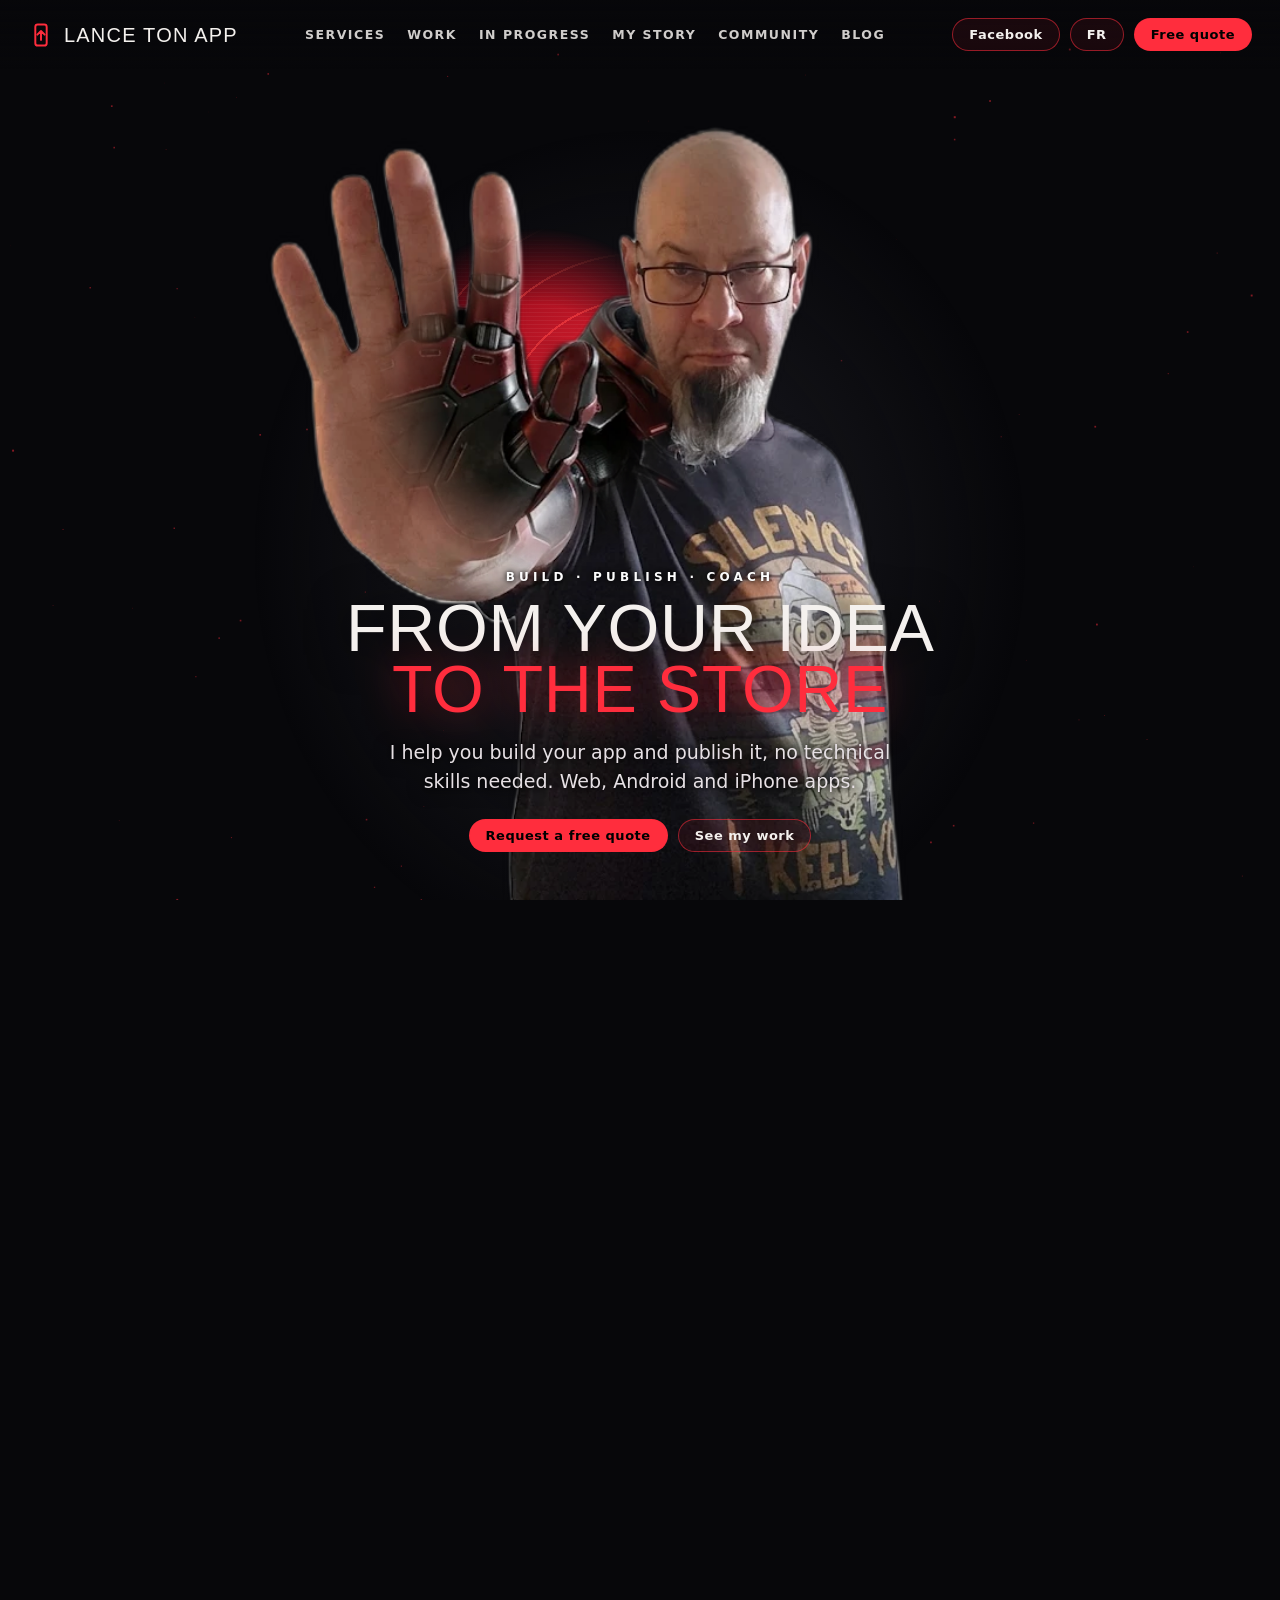
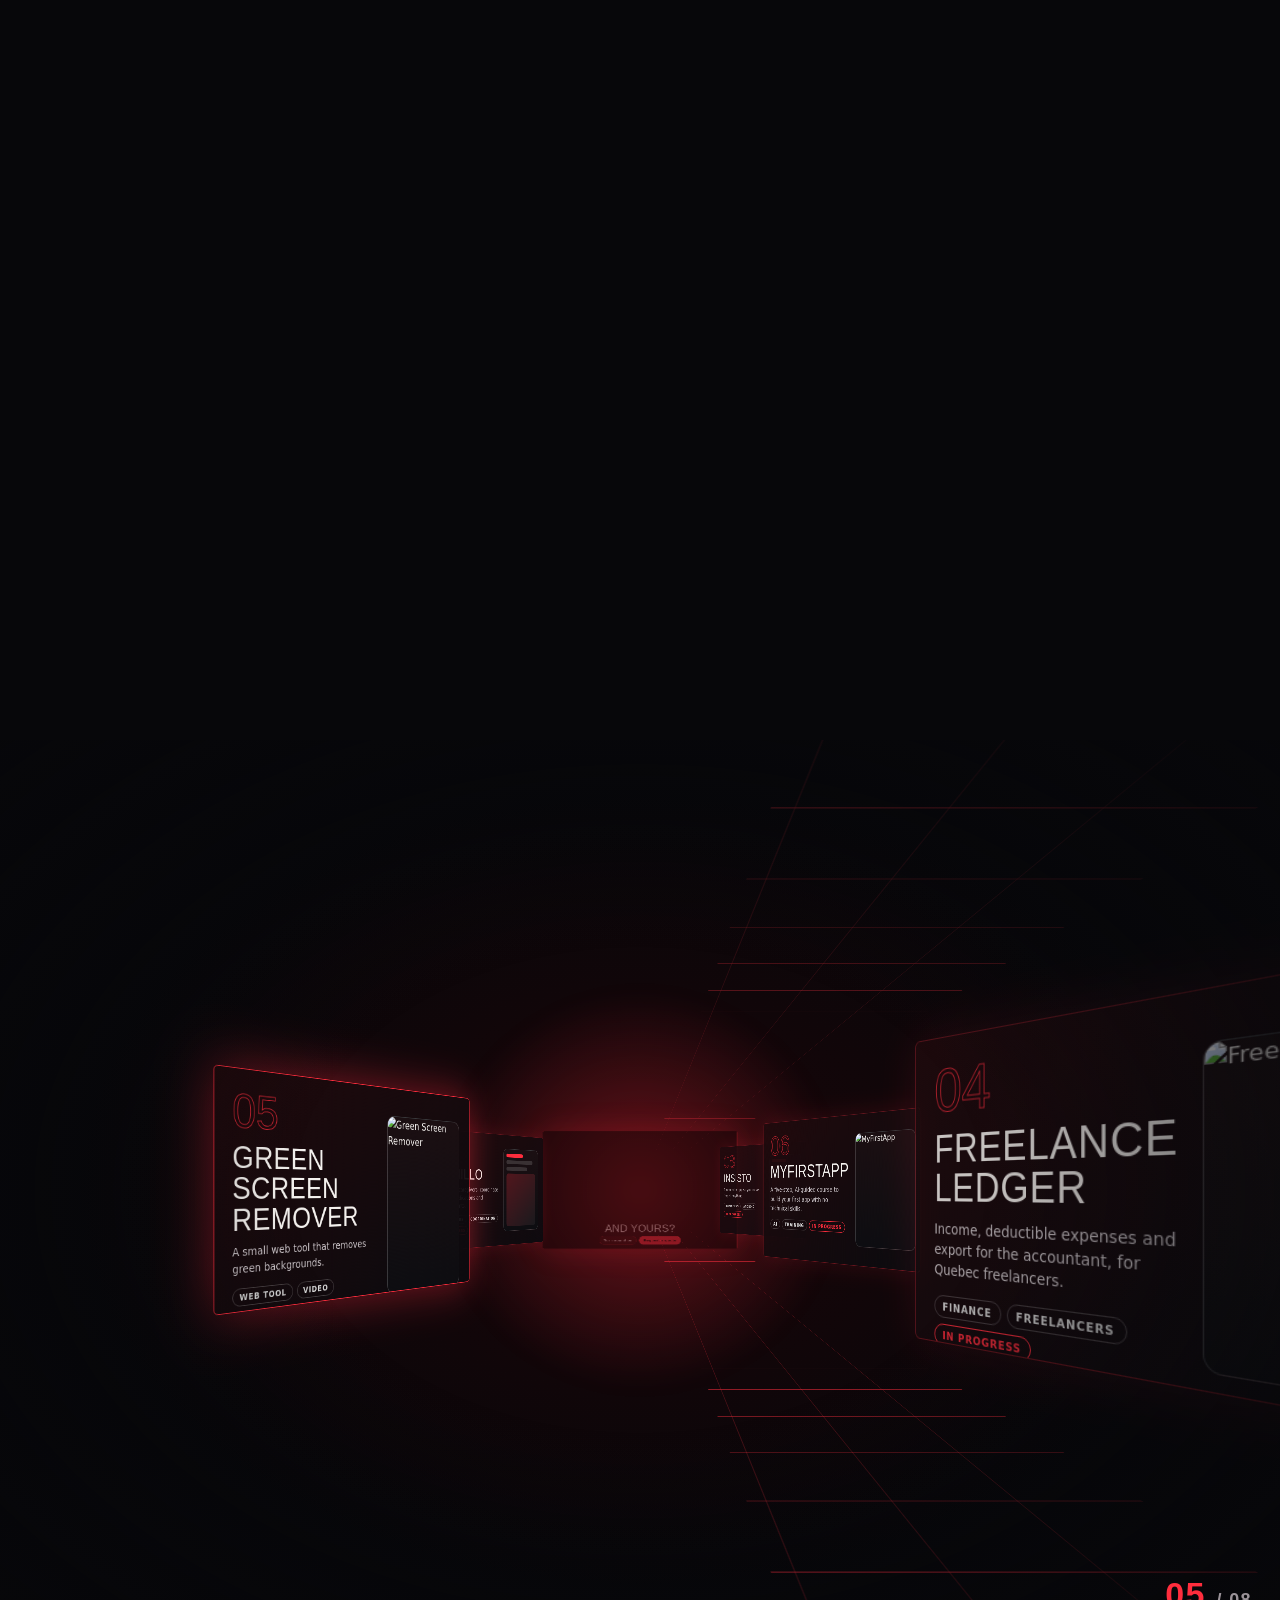
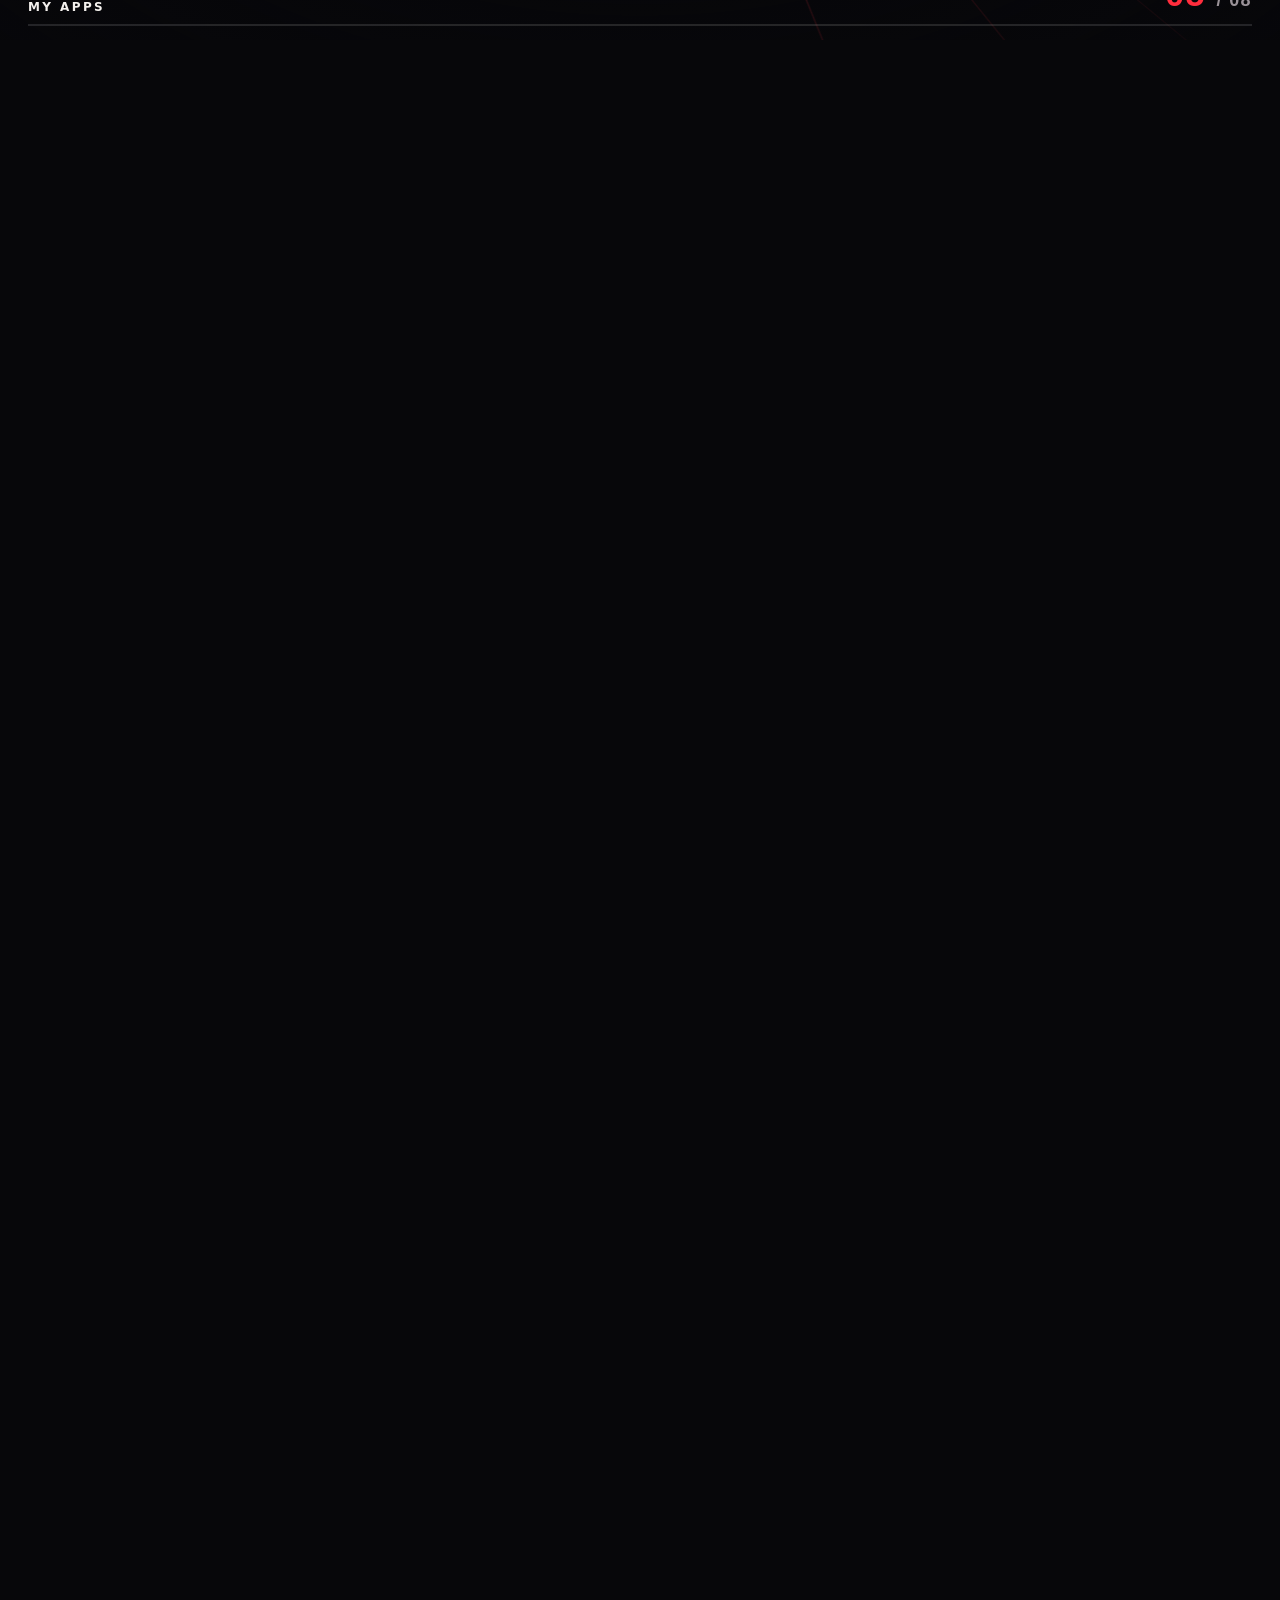
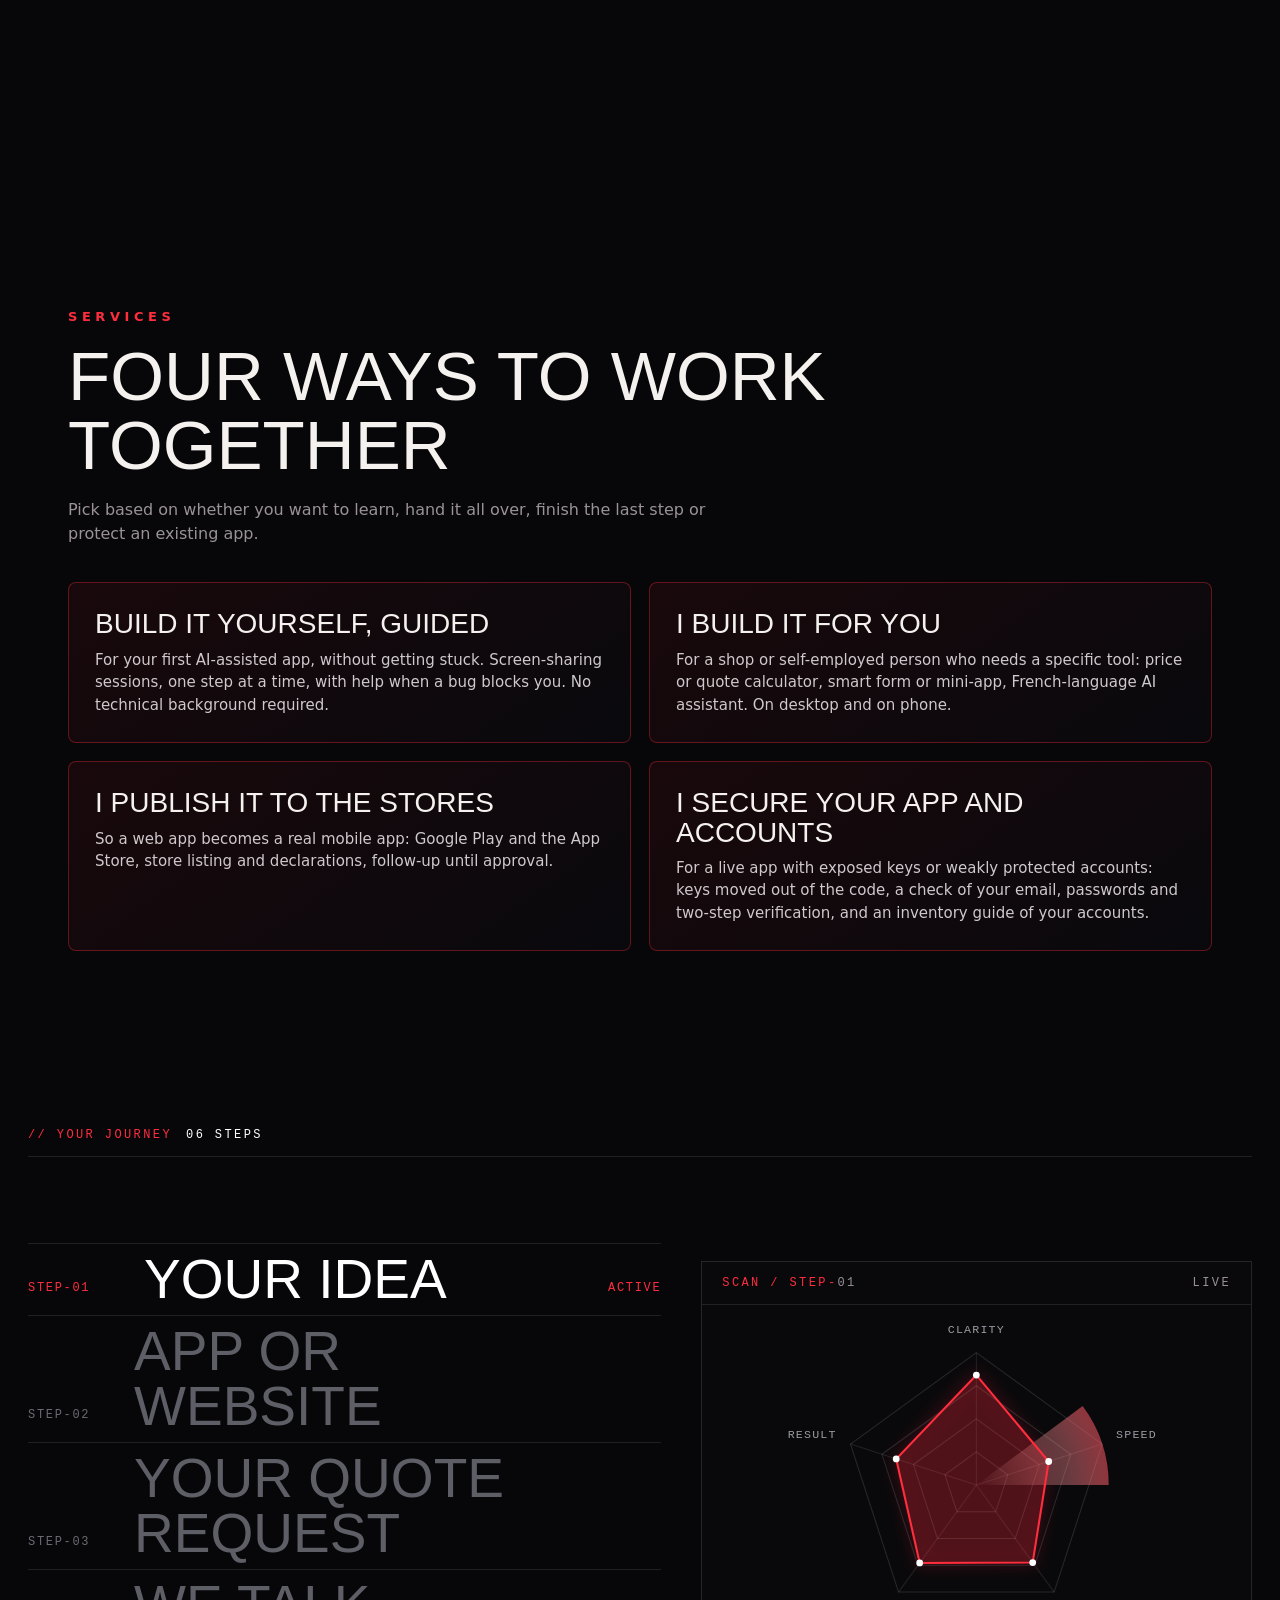
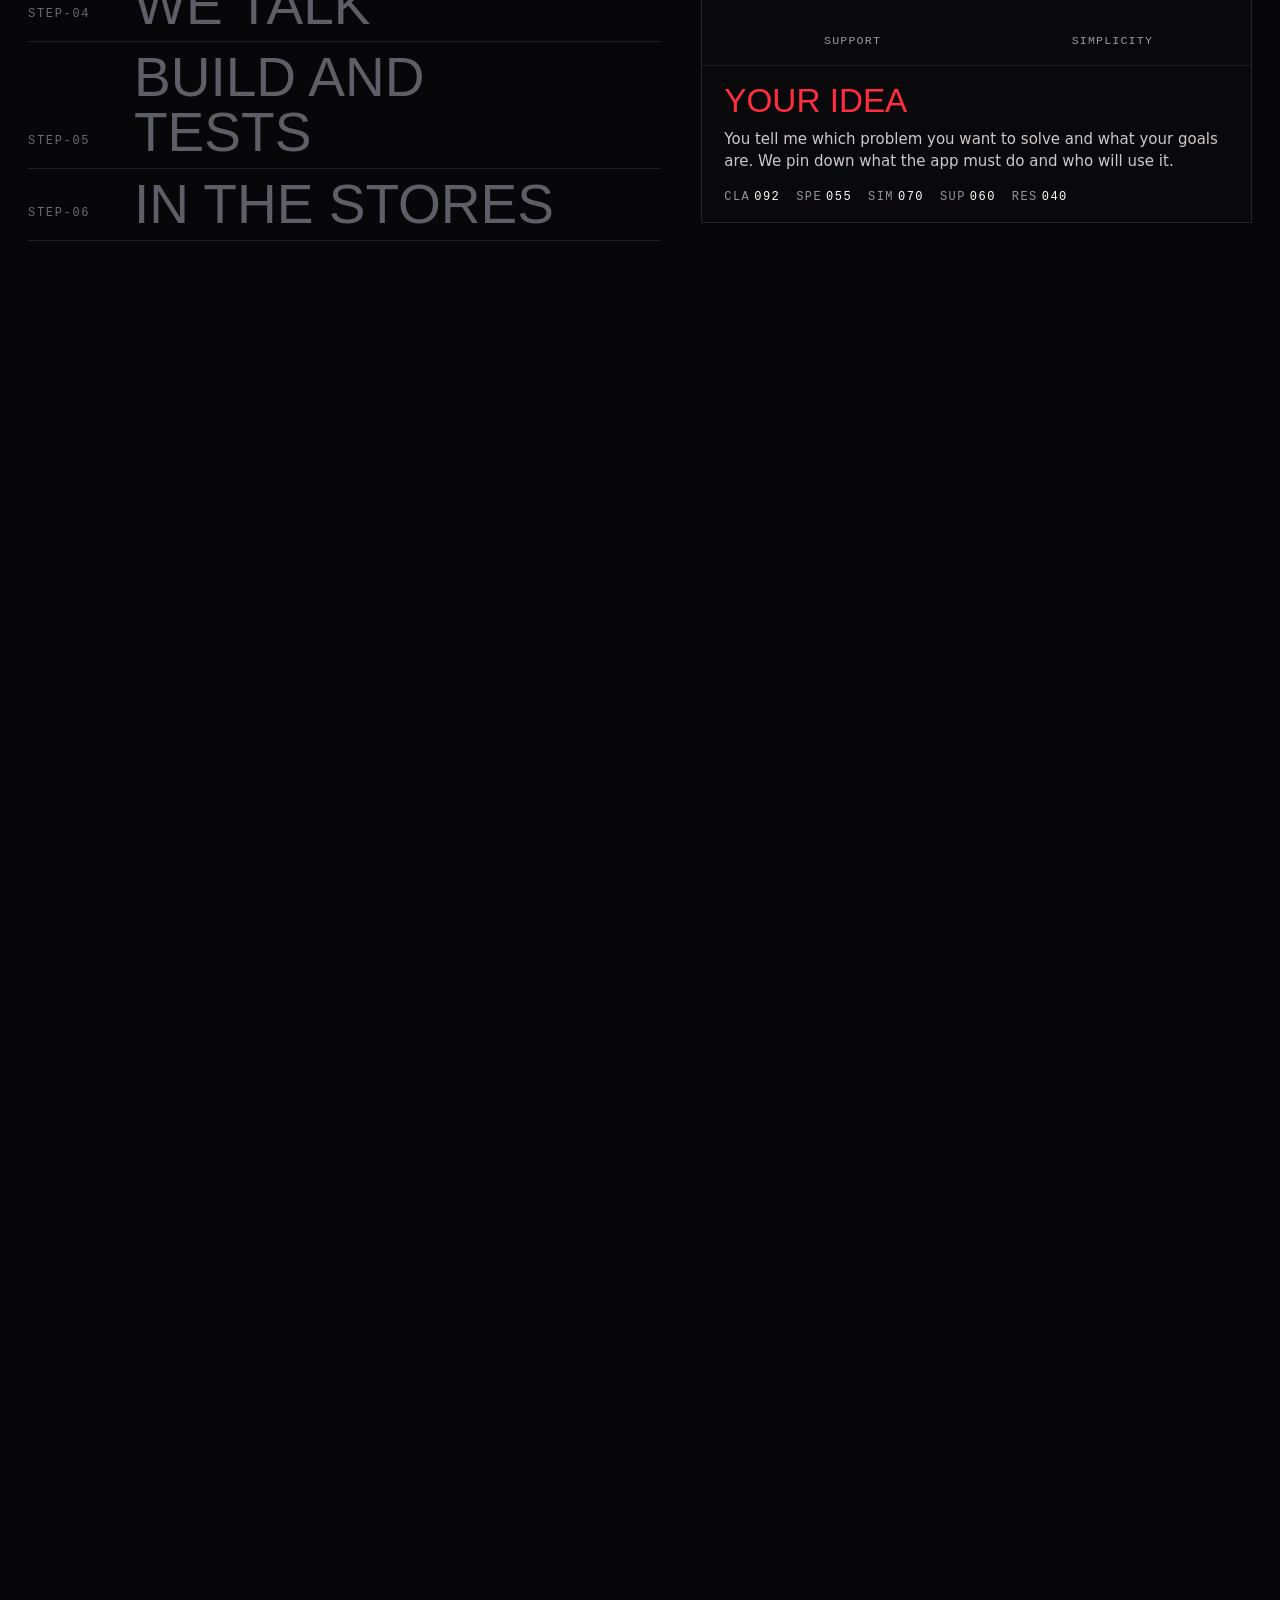
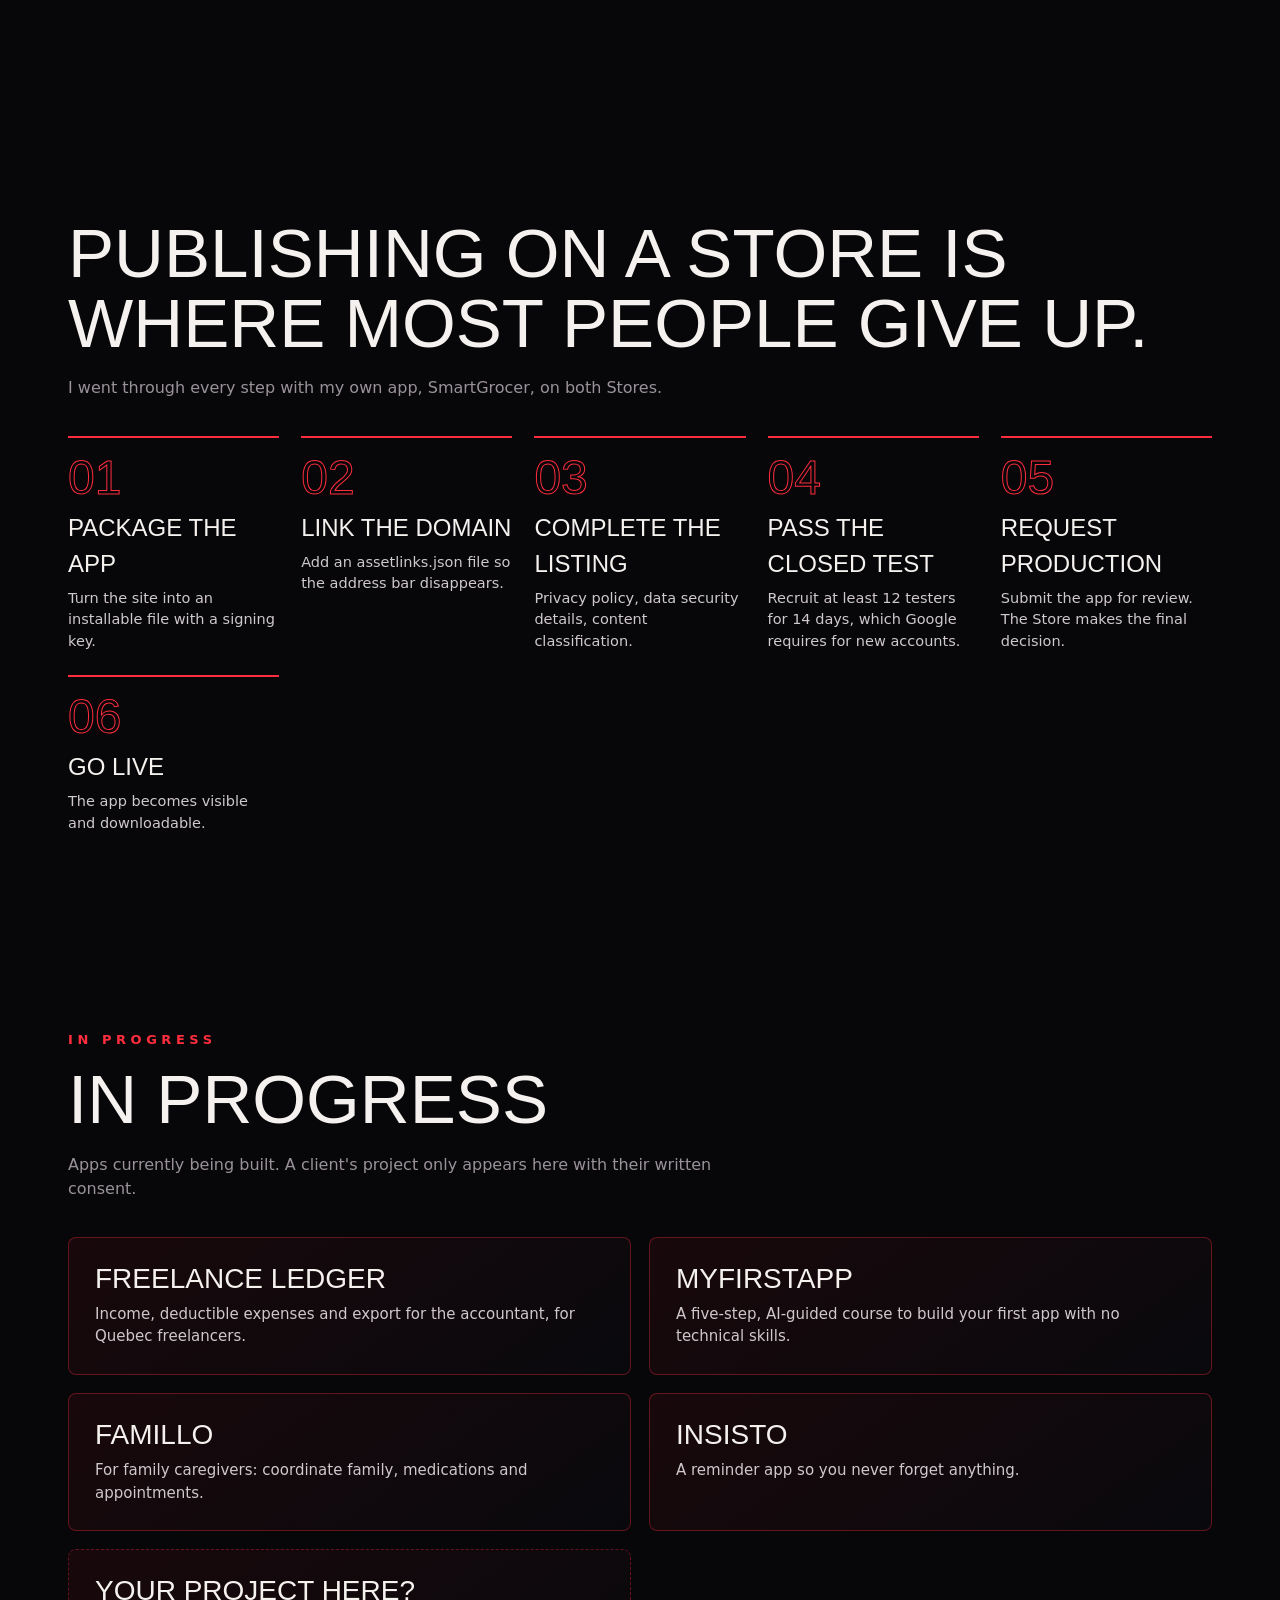
==== index.html @ bc349dae "Vidéo de la porte : lecture une seule fois, bouton Rejouer, pause hors de l'écran Co-Authored-By: Cl" ====
<!DOCTYPE html>
<html lang="fr-CA">
<head>
<meta charset="utf-8">
<meta name="viewport" content="width=device-width, initial-scale=1">
<title>Lance ton app</title>
<meta name="description" content="Lance ton app : de ton idée jusqu'au Store. Création, accompagnement et publication d'applications.">
<meta name="google-site-verification" content="4XMph9OaiExLXPW3krRLBE362Rl39hlOzIoBkWR7CyE" />
<link rel="canonical" href="https://lancetonapp.com/">
<meta property="og:type" content="website">
<meta property="og:site_name" content="Lance ton app">
<meta property="og:locale" content="fr_CA">
<meta property="og:url" content="https://lancetonapp.com/">
<meta property="og:title" content="Lance ton app : de ton idée jusqu'au Store">
<meta property="og:description" content="Création, accompagnement et publication d'applications. Un accompagnement d'une personne à une autre, à prix honnête.">
<meta property="og:image" content="https://lancetonapp.com/img/apercu-facebook.jpg">
<meta property="og:image:width" content="1200">
<meta property="og:image:height" content="630">
<meta name="twitter:card" content="summary_large_image">
<meta name="twitter:title" content="Lance ton app : de ton idée jusqu'au Store">
<meta name="twitter:description" content="Création, accompagnement et publication d'applications.">
<meta name="twitter:image" content="https://lancetonapp.com/img/apercu-facebook.jpg">
<style>
:root{
  --bg:#07070a; --red:#ff2d3d; --red2:#b3001b; --ink:#f4f1ee; --mute:#9a9298;
  --off:420px; --pw:460px; --ph:300px;
  --display:'Impact','Haettenschweiler','Arial Narrow Bold','Franklin Gothic Medium',sans-serif;
  --body:system-ui,-apple-system,'Segoe UI',Roboto,Helvetica,Arial,sans-serif;
}
*{box-sizing:border-box;margin:0;padding:0}
html{scroll-behavior:auto;background:var(--bg)}
body{background:var(--bg);color:var(--ink);font-family:var(--body);line-height:1.5;overflow-x:hidden}
a{color:inherit}
canvas#dust{position:fixed;inset:0;width:100%;height:100%;z-index:0;pointer-events:none}
.glow{position:fixed;width:340px;height:340px;margin:-170px 0 0 -170px;border-radius:50%;pointer-events:none;z-index:1;
  background:radial-gradient(circle,rgba(255,45,61,.22),transparent 65%);mix-blend-mode:screen;opacity:0;transition:opacity .4s}

/* NAV */
nav{position:fixed;top:0;left:0;right:0;z-index:50;display:flex;justify-content:space-between;align-items:center;padding:18px 28px;
  background:linear-gradient(180deg,rgba(7,7,10,.85),transparent)}
.logo{display:flex;align-items:center;gap:10px;font-family:var(--display);letter-spacing:.06em;text-transform:uppercase;font-size:20px;text-decoration:none}
.logo svg{width:26px;height:26px}
.navr{display:flex;gap:10px;align-items:center}
.pill{border:1px solid rgba(255,45,61,.55);background:rgba(255,45,61,.08);color:var(--ink);padding:8px 16px;border-radius:999px;font:600 13px var(--body);
  letter-spacing:.04em;text-decoration:none;cursor:pointer;transition:.25s}
.pill:hover{background:var(--red);color:#000}
.pill.solid{background:var(--red);color:#000}
.pill.solid:hover{background:#fff}

/* HERO */
.hero h1{font-family:var(--display);font-weight:400;text-transform:uppercase;line-height:.92;letter-spacing:.01em;
  font-size:clamp(48px,9vw,140px);will-change:transform,opacity}
.hero h1 em{font-style:normal;color:var(--red);text-shadow:0 0 40px rgba(255,45,61,.55)}
.hero p{max-width:560px;color:var(--mute);margin:26px 0 34px;font-size:clamp(15px,1.6vw,19px)}
.scrollhint{position:absolute;bottom:10px;left:50%;transform:translateX(-50%);font:600 12px var(--body);letter-spacing:.3em;text-transform:uppercase;color:var(--mute)}
.scrollhint::after{content:"";display:block;width:1px;height:44px;margin:12px auto 0;background:linear-gradient(var(--red),transparent);animation:drip 1.8s infinite}
@keyframes drip{0%{transform:scaleY(0);transform-origin:top}50%{transform:scaleY(1);transform-origin:top}51%{transform-origin:bottom}100%{transform:scaleY(0);transform-origin:bottom}}


.hero{position:sticky;top:0;z-index:2;height:100vh;min-height:640px;display:flex;flex-direction:column;justify-content:flex-end;align-items:center;padding:0 6vw 48px}
.heroText{position:relative;z-index:3;max-width:900px;text-align:center;display:flex;flex-direction:column;align-items:center}
.hero .eyebrow{font:700 12px var(--body);letter-spacing:.35em;text-transform:uppercase;color:#fff;text-shadow:0 2px 14px #000,0 0 5px #000;margin-bottom:14px}
.hero h1{font-size:clamp(36px,5.2vw,82px)!important;text-shadow:0 4px 40px rgba(0,0,0,.85)}
.hero p{margin:18px 0 24px!important;max-width:520px;color:#e6e0e4!important;text-shadow:0 2px 18px #000,0 0 6px #000}
.reveal{position:absolute;left:50%;transform:translateX(-50%);bottom:0;width:min(72vw,780px);height:86vh;z-index:1;--mx:50%;--my:40%;--r:170px}
.rv{position:absolute;inset:0;overflow:hidden}
.rvB{-webkit-mask-image:radial-gradient(circle var(--r) at var(--mx) var(--my),#000 55%,transparent 100%);
     mask-image:radial-gradient(circle var(--r) at var(--mx) var(--my),#000 55%,transparent 100%)}
.bgA{position:absolute;inset:0;background:radial-gradient(ellipse at 50% 55%,#1c1c22 0%,transparent 70%)}
.bgB{position:absolute;inset:-10%;background:
  repeating-radial-gradient(circle at 50% 42%,rgba(255,70,70,.55) 0 2px,transparent 2px 46px),
  repeating-linear-gradient(0deg,rgba(255,255,255,.05) 0 1px,transparent 1px 4px),
  radial-gradient(ellipse at 50% 45%,#ff2d3d 0%,#7a0010 45%,#14040a 85%);animation:spin 40s linear infinite}
@keyframes spin{to{transform:rotate(360deg)}}
.who{position:absolute;bottom:0;left:50%;transform:translateX(-50%);height:100%;width:auto;max-width:100%;object-fit:contain;object-position:bottom;pointer-events:none}
.who.filtered{filter:grayscale(1) sepia(1) hue-rotate(-52deg) saturate(7) contrast(1.25) brightness(1.15)}
@media (max-width:820px){
  .hero{padding:0 20px 80px}
  .reveal{width:100vw;height:78vh;opacity:.9}
}

/* CORRIDOR */
.corridor{position:relative;z-index:2;height:830vh}
.stage{position:sticky;top:0;height:100vh;overflow:hidden;perspective:900px;perspective-origin:50% 50%;background:radial-gradient(ellipse at 50% 50%,#1a0508 0%,#07070a 62%)}
.cam{position:absolute;inset:0;transform-style:preserve-3d;will-change:transform}
.tunnel{position:absolute;inset:0;transform-style:preserve-3d;will-change:transform}
.floor,.ceil{position:absolute;left:50%;top:50%;width:calc(var(--off)*2);height:9000px;margin-left:calc(var(--off)*-1);transform-origin:top center;
  background:
    repeating-linear-gradient(0deg,rgba(255,45,61,.55) 0 2px,transparent 2px 140px),
    repeating-linear-gradient(90deg,rgba(255,45,61,.22) 0 1px,transparent 1px 105px)}
.floor{transform:translate3d(0,260px,1500px) rotateX(-90deg)}
.ceil{transform:translate3d(0,-260px,1500px) rotateX(-90deg);opacity:.55}
.wall{position:absolute;top:50%;left:50%;width:9000px;height:520px;margin-top:-260px;
  background:
    repeating-linear-gradient(90deg,rgba(255,45,61,.35) 0 2px,transparent 2px 140px),
    linear-gradient(0deg,rgba(255,45,61,.45),transparent 12%,transparent 88%,rgba(255,45,61,.45))}
.wall.l{transform-origin:left center;transform:translate3d(calc(var(--off)*-1),0,1500px) rotateY(90deg)}
.wall.r{margin-left:-9000px;transform-origin:right center;transform:translate3d(var(--off),0,1500px) rotateY(-90deg)}
.vignette{position:absolute;inset:0;pointer-events:none;z-index:5;background:radial-gradient(ellipse at 50% 50%,transparent 38%,rgba(7,7,10,.92) 100%)}
.core{position:absolute;left:50%;top:50%;width:46vmin;height:46vmin;margin:-23vmin 0 0 -23vmin;border-radius:50%;
  background:radial-gradient(circle,rgba(255,45,61,.38),transparent 68%);filter:blur(10px);pointer-events:none}

.panel{position:absolute;left:50%;top:50%;width:var(--pw);height:var(--ph);margin:calc(var(--ph)*-.5) 0 0 calc(var(--pw)*-.5);
  padding:22px 24px;border:1px solid rgba(255,45,61,.35);border-radius:6px;overflow:hidden;opacity:0;will-change:opacity,transform;
  background:linear-gradient(145deg,rgba(32,9,12,.94),rgba(10,10,14,.94));box-shadow:0 0 50px rgba(255,45,61,.12);
  display:grid;grid-template-columns:1fr 38%;gap:18px;transition:box-shadow .3s,border-color .3s}
.panel.active{border-color:var(--red);box-shadow:0 0 70px rgba(255,45,61,.45)}
.panel .num{font-family:var(--display);font-size:60px;line-height:1;color:transparent;-webkit-text-stroke:1px rgba(255,45,61,.8)}
.panel h3{font-family:var(--display);font-weight:400;text-transform:uppercase;font-size:clamp(26px,3vw,40px);line-height:1;margin:8px 0 10px;letter-spacing:.02em}
.panel p{font-size:14px;color:#cfc8cc;line-height:1.45}
.chips{display:flex;flex-wrap:wrap;gap:6px;margin-top:14px}
.chip{font:600 10.5px var(--body);letter-spacing:.08em;text-transform:uppercase;border:1px solid rgba(255,255,255,.22);padding:4px 9px;border-radius:999px;color:#ddd}
.chip.hot{border-color:var(--red);color:var(--red)}
.shot{position:relative;border-radius:14px;border:1px solid rgba(255,255,255,.18);background:linear-gradient(180deg,#1b0f12,#0d0d11);overflow:hidden;align-self:center;height:88%}
.shot img{width:100%;height:100%;object-fit:cover;display:block}
.shot .ui{position:absolute;inset:12px;display:flex;flex-direction:column;gap:8px}
.shot .ui i{display:block;height:10px;border-radius:4px;background:rgba(255,255,255,.14)}
.shot .ui i:nth-child(1){width:55%;background:var(--red)}
.shot .ui i:nth-child(2){width:90%}.shot .ui i:nth-child(3){width:70%}
.shot .ui b{display:block;flex:1;border-radius:8px;background:linear-gradient(135deg,rgba(255,45,61,.25),rgba(255,255,255,.05))}
.panel.door{--pw:760px;--ph:460px;width:760px;height:460px;margin:-230px 0 0 -380px;display:flex;flex-direction:column;justify-content:center;align-items:center;text-align:center;
  border-color:var(--red);box-shadow:0 0 120px rgba(255,45,61,.55);background:radial-gradient(circle at 50% 120%,rgba(255,45,61,.45),rgba(10,10,14,.96) 65%)}
.door h3{font-size:clamp(40px,6vw,76px)}
.door p{max-width:420px;margin-bottom:22px}

.hud{position:absolute;left:0;right:0;bottom:26px;z-index:8;display:flex;justify-content:space-between;align-items:flex-end;padding:0 28px;pointer-events:none;font:600 12px var(--body);letter-spacing:.2em;text-transform:uppercase}
.hud .count{font-family:var(--display);font-size:34px;letter-spacing:.04em;color:var(--red)}
.hud .count span{color:var(--mute);font-size:18px}
.bar{position:absolute;left:28px;right:28px;bottom:14px;height:2px;background:rgba(255,255,255,.12);z-index:8}
.bar i{display:block;height:100%;width:0;background:var(--red);box-shadow:0 0 12px var(--red)}


/* VIDEO */
.vid{position:relative;z-index:2;padding:12vh 24px 10vh;text-align:center}
.vid .eyebrow{font:600 13px var(--body);letter-spacing:.35em;text-transform:uppercase;color:var(--red);margin-bottom:18px}
.vid h2{font-family:var(--display);font-weight:400;text-transform:uppercase;font-size:clamp(36px,6vw,84px);line-height:1;margin-bottom:34px}
.vframe{position:relative;display:inline-block;max-width:min(92vw,1100px);border:1px solid var(--red);border-radius:10px;overflow:hidden;
  box-shadow:0 0 120px rgba(255,45,61,.35),0 0 0 8px rgba(255,45,61,.06);background:#000}
.vframe video{display:block;max-width:100%;max-height:78vh;width:auto;height:auto;margin:0 auto}


.panel.door{padding:0;display:block;overflow:hidden}
.door video{position:absolute;inset:0;width:100%;height:100%;object-fit:contain;background:#000}
.door .ov{position:absolute;left:0;right:0;bottom:0;padding:34px 16px 16px;display:flex;flex-direction:column;align-items:center;gap:10px;background:linear-gradient(transparent,rgba(0,0,0,.88))}
.door .ov h3{font-size:clamp(26px,3.2vw,44px);margin:0}
.door .ov .btns{display:flex;gap:10px;flex-wrap:wrap;justify-content:center}


.anchor{display:block;position:relative;top:-60px;visibility:hidden}
.menu{display:flex;gap:22px}
.menu a{font:600 12.5px var(--body);letter-spacing:.12em;text-transform:uppercase;text-decoration:none;color:var(--ink);opacity:.85;transition:.2s}
.menu a:hover{color:var(--red);opacity:1}
.heroBtns{display:flex;gap:10px;flex-wrap:wrap;justify-content:center}
.sec{position:relative;z-index:2;padding:11vh 28px;max-width:1200px;margin:0 auto}
.sec .eyebrow{font:600 13px var(--body);letter-spacing:.35em;text-transform:uppercase;color:var(--red);margin-bottom:18px}
.sec h2.big{font-family:var(--display);font-weight:400;text-transform:uppercase;font-size:clamp(32px,5.4vw,78px);line-height:1}
.sec .intro{color:var(--mute);max-width:660px;margin:18px 0 36px}
.cards{display:grid;grid-template-columns:repeat(2,1fr);gap:18px}
.card{display:block;text-decoration:none;color:inherit;border:1px solid rgba(255,45,61,.35);border-radius:8px;padding:26px;background:linear-gradient(145deg,rgba(32,9,12,.7),rgba(10,10,14,.7));transition:.3s}
.card:hover{border-color:var(--red);box-shadow:0 0 50px rgba(255,45,61,.25);transform:translateY(-4px)}
.card h3{font-family:var(--display);font-weight:400;text-transform:uppercase;font-size:28px;line-height:1.05;margin-bottom:10px}
.card p{color:#cfc8cc;font-size:15px}
.card.yours{border-style:dashed}
.card.post small{display:block;color:var(--mute);font-size:12px;letter-spacing:.1em;text-transform:uppercase;margin-bottom:10px}
.card.post em{display:inline-block;margin-top:14px;font-style:normal;color:var(--red);font-weight:600;font-size:14px}
.steps{display:grid;grid-template-columns:repeat(auto-fit,minmax(210px,1fr));gap:22px}
.step{border-top:2px solid var(--red);padding-top:16px}
.step b{display:block;font-family:var(--display);font-weight:400;font-size:48px;line-height:1;color:transparent;-webkit-text-stroke:1px var(--red)}
.step h3{font-family:var(--display);font-weight:400;text-transform:uppercase;font-size:24px;margin:8px 0 6px}
.step p{color:#cfc8cc;font-size:14.5px}
.demo{display:grid;grid-template-columns:1fr 1fr;gap:18px}
.dcol{border:1px solid rgba(255,45,61,.35);border-radius:8px;padding:26px;background:rgba(10,10,14,.7)}
.dl{display:flex;justify-content:space-between;align-items:baseline;font:600 12px var(--body);letter-spacing:.14em;text-transform:uppercase;color:var(--mute);margin-bottom:12px}
.dl b{font-family:var(--display);font-weight:400;font-size:30px;color:var(--ink);letter-spacing:.02em;text-transform:none}
#rng{width:100%;accent-color:var(--red);padding:0;border:0;background:none}
.dprice{display:flex;justify-content:space-between;align-items:baseline;margin-top:24px;border-top:1px solid rgba(255,255,255,.14);padding-top:18px;font:600 12px var(--body);letter-spacing:.14em;text-transform:uppercase;color:var(--mute)}
.dprice b{font-family:var(--display);font-weight:400;font-size:54px;color:var(--red);letter-spacing:.02em}
.job{display:flex;justify-content:space-between;gap:10px;padding:12px 0;border-top:1px solid rgba(255,255,255,.1);font-size:15px}
.job i{font-style:normal;font-size:12px;letter-spacing:.08em;text-transform:uppercase;border:1px solid var(--red);color:var(--red);border-radius:999px;padding:3px 10px;white-space:nowrap}
.storytxt{max-width:760px;margin-top:30px}
.storytxt p{color:#cfc8cc;font-size:17px;margin-bottom:16px}
.storytxt .tag{color:var(--red);font-weight:600;border-left:2px solid var(--red);padding-left:14px}
.rules{margin-left:20px;color:#cfc8cc}.rules li{margin:9px 0}
.terms ol{margin:10px 0 0 20px}
.terms b{display:block;color:var(--ink);font-family:var(--display);font-weight:400;text-transform:uppercase;font-size:22px;letter-spacing:.03em}
@media (max-width:1000px){.menu{display:none}}
@media (max-width:820px){.cards,.demo{grid-template-columns:1fr}.navr .pill:first-child{display:none}.logo{font-size:15px;white-space:nowrap}.navr .pill{padding:8px 12px;white-space:nowrap}}

/* SERVICES */
.services{position:relative;z-index:2;padding:16vh 28px 10vh;max-width:1200px;margin:0 auto}
.services .eyebrow,.quote .eyebrow{font:600 13px var(--body);letter-spacing:.35em;text-transform:uppercase;color:var(--red);margin-bottom:28px}
.srv{display:flex;justify-content:space-between;align-items:baseline;gap:24px;border-top:1px solid rgba(255,255,255,.14);padding:22px 0;transition:.3s}
.srv:last-child{border-bottom:1px solid rgba(255,255,255,.14)}
.srv h2{font-family:var(--display);font-weight:400;text-transform:uppercase;font-size:clamp(34px,7vw,104px);line-height:1;transition:.3s}
.srv span{max-width:300px;color:var(--mute);font-size:14px;text-align:right}
.srv:hover{padding-left:18px;border-top-color:var(--red)}
.srv:hover h2{color:var(--red)}

/* QUOTE */
.quote{position:relative;z-index:2;padding:12vh 28px 14vh;max-width:1200px;margin:0 auto;display:grid;grid-template-columns:1fr 1fr;gap:56px}
.quote h2{font-family:var(--display);font-weight:400;text-transform:uppercase;font-size:clamp(44px,7.5vw,112px);line-height:.95}
.quote h2 em{font-style:normal;color:var(--red);text-shadow:0 0 40px rgba(255,45,61,.5)}
.quote .lead{color:var(--mute);margin-top:22px;max-width:440px}
.terms{margin-top:28px;border-left:2px solid var(--red);padding-left:16px;color:#cfc8cc;font-size:14px;max-width:440px}
.terms li{margin:6px 0 6px 16px}
form{display:grid;gap:16px;align-content:start}
label{display:grid;gap:6px;font:600 12px var(--body);letter-spacing:.14em;text-transform:uppercase;color:var(--mute)}
input,select,textarea{width:100%;background:rgba(255,255,255,.04);border:1px solid rgba(255,255,255,.18);border-radius:6px;color:var(--ink);
  padding:14px 14px;font:400 16px var(--body);letter-spacing:0;text-transform:none;transition:.25s}
select option{background:#111;color:#fff}
input:focus,select:focus,textarea:focus{outline:none;border-color:var(--red);box-shadow:0 0 0 3px rgba(255,45,61,.2)}
textarea{min-height:140px;resize:vertical}
.row{display:grid;grid-template-columns:1fr 1fr;gap:16px}
.check{display:flex;gap:10px;align-items:flex-start;text-transform:none;letter-spacing:0;font-weight:400;font-size:14px;color:#cfc8cc}
.check input{width:20px;height:20px;margin-top:2px;accent-color:var(--red)}
button.send{border:0;cursor:pointer;background:var(--red);color:#000;font:700 16px var(--body);letter-spacing:.08em;text-transform:uppercase;padding:18px 26px;border-radius:999px;transition:.25s}
button.send:hover{background:#fff;transform:translateY(-2px)}
.note{font-size:12.5px;color:var(--mute)}
footer{position:relative;z-index:2;text-align:center;padding:40px 24px 60px;color:var(--mute);font-size:13px;border-top:1px solid rgba(255,255,255,.08)}
footer a{color:var(--red);text-decoration:none}

@media (max-width:820px){
  .quote{grid-template-columns:1fr;gap:36px}
  .srv{flex-direction:column;gap:6px}.srv span{text-align:left}
  .row{grid-template-columns:1fr}
  nav{padding:14px 16px}
  .panel{padding:16px;gap:10px;grid-template-columns:1fr 34%}
  .panel .num{font-size:40px}.panel p{font-size:12px}
  .panel.door{--pw:320px;width:320px;height:340px;margin:-170px 0 0 -160px}
}
@media (prefers-reduced-motion:reduce){.glow{display:none}}
/* HERO scroll : le costume apparait en descendant */
.heroWrap{position:relative;z-index:2;height:260vh;overflow:clip}
.hero h1 span,.hero h1 em{display:inline-block;will-change:transform}
.heroText>*{animation:rise .9s cubic-bezier(.2,.7,.2,1) both}
.heroText>*:nth-child(2){animation-delay:.12s}.heroText>*:nth-child(3){animation-delay:.24s}.heroText>*:nth-child(4){animation-delay:.36s}
@keyframes rise{from{opacity:0;transform:translateY(38px)}to{opacity:1;transform:none}}
.heroText{will-change:opacity}
/* HISTOIRE : texte qui s'allume au scroll */
.storyScroll{position:relative;z-index:2;height:320vh}
.storyPin{position:sticky;top:0;height:100vh;display:flex;flex-direction:column;justify-content:center;max-width:1200px;margin:0 auto;padding:0 28px}
.storyPin .eyebrow{font:600 13px var(--body);letter-spacing:.35em;text-transform:uppercase;color:var(--red);margin-bottom:26px}
.storyBig{font-family:var(--body);font-weight:500;font-size:clamp(22px,3.3vw,46px);line-height:1.14;letter-spacing:-.02em;color:#3a3a40}
.storyBig .w{display:inline;color:#3a3a40}
.storyBig .w.it{font-style:italic}
.storyEnd{padding-top:4vh}
/* PARCOURS : scanner */
.pwr{position:relative;z-index:2;height:calc(100vh + 6*55vh)}
.pwrPin{position:sticky;top:0;height:100vh;padding:78px 28px 24px;max-width:1300px;margin:0 auto;display:flex;flex-direction:column}
.pwrHead{font:500 12px ui-monospace,Menlo,Consolas,monospace;letter-spacing:.2em;text-transform:uppercase;color:var(--mute);display:flex;gap:14px;border-bottom:1px solid rgba(255,255,255,.1);padding-bottom:14px}
.pwrHead b{color:var(--red);font-weight:500}.pwrHead i{font-style:normal;color:#fff}
.pwrGrid{flex:1;display:grid;grid-template-columns:1.15fr 1fr;gap:40px;align-items:center;min-height:0}
.pwrList{list-style:none}
.pwrRow{display:grid;grid-template-columns:96px 1fr auto;align-items:end;gap:10px;border-top:1px solid rgba(255,255,255,.1);padding:8px 0;cursor:pointer}
.pwrList .pwrRow:last-child{border-bottom:1px solid rgba(255,255,255,.1)}
.pwrRow code{font:500 12px ui-monospace,Menlo,Consolas,monospace;letter-spacing:.14em;color:#6a6a72;padding-bottom:12px}
.pwrRow h3{font-family:var(--display);font-weight:400;text-transform:uppercase;font-size:clamp(28px,4.3vw,62px);line-height:1;color:#5e5e66;transition:color .3s,transform .3s}
.pwrRow em{font:500 12px ui-monospace,Menlo,Consolas,monospace;letter-spacing:.14em;font-style:normal;color:transparent;padding-bottom:12px}
.pwrRow.on h3{color:#fff;transform:translateX(10px)}.pwrRow.on code{color:var(--red)}.pwrRow.on em{color:var(--red)}
.pwrRow:hover h3{color:#bbb}
.pwrPanel{border:1px solid rgba(255,255,255,.12);background:rgba(10,10,14,.7);display:flex;flex-direction:column}
.pwrPH{display:flex;justify-content:space-between;padding:14px 20px;border-bottom:1px solid rgba(255,255,255,.1);font:500 12px ui-monospace,Menlo,Consolas,monospace;letter-spacing:.2em;color:var(--red)}
.pwrPH span:last-child{color:var(--mute)}
.pwrRad{display:block;width:100%;height:auto;max-height:40vh}
.pwrInfo{border-top:1px solid rgba(255,255,255,.1);padding:18px 22px}
.pwrInfo h4{font-family:var(--display);font-weight:400;text-transform:uppercase;font-size:clamp(26px,2.6vw,38px);color:var(--red);line-height:1}
.pwrInfo p{color:#cfc8cc;margin:10px 0 14px;font-size:15px;min-height:3.2em}
.pwrNums{font:500 12px ui-monospace,Menlo,Consolas,monospace;letter-spacing:.12em;color:var(--mute);display:flex;gap:16px;flex-wrap:wrap}
.pwrNums b{color:#fff;font-weight:500;margin-left:4px}
.pwrSweep{transform-origin:200px 170px;animation:sweep 5s linear infinite}
@keyframes sweep{to{transform:rotate(360deg)}}
.pwrAx{font:500 11px ui-monospace,Menlo,Consolas,monospace;letter-spacing:.1em;fill:#9a9aa2}
@media (max-width:860px){
  .pwrPin{padding:70px 16px 12px}
  .pwrGrid{grid-template-columns:1fr;gap:12px;align-content:start}
  .pwrRow{grid-template-columns:60px 1fr;padding:3px 0}.pwrRow em{display:none}.pwrRow code{padding-bottom:6px;font-size:10px}
  .pwrRow h3{font-size:clamp(20px,6.4vw,30px)}
  .pwrRad{max-height:24vh}.pwrInfo{padding:10px 14px}.pwrInfo p{font-size:13px;margin:6px 0 8px;min-height:0}
  .pwrInfo h4{font-size:22px}.pwrNums{font-size:10px;gap:10px}.pwrPH{padding:8px 14px}
}
/* SIGNAL : orbe sur le texte */
.signal{position:relative;z-index:2;min-height:78vh;padding:12vh 4vw 8vh;display:flex;flex-direction:column;justify-content:center;overflow:hidden;
  background:radial-gradient(rgba(255,255,255,.07) 1px,transparent 1.3px) 0 0/22px 22px}
.sigL{position:relative;font-family:Impact,Haettenschweiler,"Arial Narrow Bold",var(--display);font-weight:900;text-transform:uppercase;line-height:.92;letter-spacing:.005em;font-size:clamp(44px,10vw,200px);white-space:nowrap;width:max-content;--x:-999px;--y:-999px;--r:170px}
.sigL.two{align-self:flex-end;margin-top:2vh}
.sigL .b{display:block;color:#eeeef2}
.sigL .o{position:absolute;inset:0;display:block;color:transparent;pointer-events:none;
  background:repeating-radial-gradient(circle at var(--x) var(--y),#ff2d3d 0 3px,#ffb070 3px 6px,#0a0006 6px 9px,#ff4a1c 9px 14px,#1c4a2c 14px 17px);
  -webkit-background-clip:text;background-clip:text;
  -webkit-mask-image:radial-gradient(circle var(--r) at var(--x) var(--y),#000 40%,transparent 100%);mask-image:radial-gradient(circle var(--r) at var(--x) var(--y),#000 40%,transparent 100%);
  filter:url(#glitch) saturate(1.5) contrast(1.2)}
.sigSub{position:relative;max-width:460px;color:var(--mute);margin-top:5vh;font-size:clamp(15px,1.6vw,19px)}
.sigSub a{color:var(--red);text-decoration:none;font-weight:600}
@media (max-width:700px){.sigL.two{align-self:flex-start}}
</style>
</head>
<body>
<canvas id="dust"></canvas>
<div class="glow" id="glow"></div>

<nav>
  <a class="logo" href="#top" aria-label="Lance ton app">
    <svg viewBox="0 0 32 32" fill="none" stroke="#ff2d3d" stroke-width="2.4" stroke-linecap="round" stroke-linejoin="round"><rect x="9" y="3" width="14" height="26" rx="3"/><path d="M16 22V11M11.5 15.5 16 11l4.5 4.5"/></svg>
    Lance ton app
  </a>
  <div class="menu">
    <a href="#services" data-i18n="n_serv">Services</a>
    <a href="#realisations" data-i18n="n_real">Réalisations</a>
    <a href="#en-cours" data-i18n="n_cours">En cours</a>
    <a href="#histoire" data-i18n="n_hist">Mon histoire</a>
    <a href="#communaute" data-i18n="n_comm">Communauté</a>
    <a href="#blogue" data-i18n="n_blog">Blogue</a>
  </div>
  <div class="navr">
    <a class="pill" href="https://www.facebook.com/profile.php?id=61595181126320" target="_blank" rel="noopener">Facebook</a>
    <button class="pill" id="langBtn" type="button" aria-label="Changer de langue / Switch language">EN</button>
    <a class="pill solid" href="#soumission" data-i18n="nav_quote">Soumission gratuite</a>
  </div>
</nav>

<div class="heroWrap" id="top">
<section class="hero">
  <div class="heroText">
    <div class="eyebrow" data-i18n="eyebrow">Création · Publication · Accompagnement</div>
    <h1 id="heroTitle"><span data-i18n="h1a">De ton idée</span><br><em data-i18n="h1b">jusqu'au store</em></h1>
    <p data-i18n="hero_p">Je t'aide à créer ton application et à la publier, sans connaissances techniques. Applications web, Android et iPhone.</p>
    <div class="heroBtns"><a class="pill solid" href="#soumission" data-i18n="hero_c1">Demander une soumission gratuite</a><a class="pill" href="#realisations" data-i18n="hero_c2">Voir les réalisations</a></div>
  </div>
  <div class="reveal" id="reveal" aria-hidden="true">
    <div class="rv"><div class="bgA"></div><img class="who" id="whoA" alt=""></div>
    <div class="rv rvB" id="rvB"><div class="bgB"></div><img class="who" id="whoB" alt=""></div>
  </div>
  <div class="scrollhint" data-i18n="scroll">Défile</div>
</section>
</div>

<a id="realisations" class="anchor"></a>
<section class="corridor" id="corridor">
  <div class="stage" id="stage">
    <div class="core"></div>
    <div class="cam" id="cam">
      <div class="tunnel" id="tunnel">
        <div class="floor"></div><div class="ceil"></div>
        <div class="wall l"></div><div class="wall r"></div>
      </div>
    </div>
    <div class="vignette"></div>
    <div class="hud">
      <div><span data-i18n="hud">Mes apps</span></div>
      <div class="count" id="count">01 <span>/ 08</span></div>
    </div>
    <div class="bar"><i id="barfill"></i></div>
  </div>
</section>

<section class="sec" id="services">
  <div class="eyebrow" data-i18n="n_serv">Services</div>
  <h2 class="big" data-i18n="srv_h">Quatre façons de travailler ensemble</h2>
  <p class="intro" data-i18n="srv_i">Choisis selon que tu veux apprendre, tout me confier, finir la dernière étape ou protéger une app existante.</p>
  <div class="cards"><div class="card"><h3 data-i18n="w1t">Construis-la toi-même, guidé</h3><p data-i18n="w1d">Pour ta première app avec l'IA, sans rester bloqué. Séances en partage d'écran, une étape à la fois, avec de l'aide quand un bogue te bloque. Aucune base technique requise.</p></div><div class="card"><h3 data-i18n="w2t">Je la construis pour toi</h3><p data-i18n="w2d">Pour un commerce ou un travailleur autonome qui a besoin d'un outil précis : calculateur de prix ou de soumission, formulaire intelligent ou mini-app, assistant IA en français. Sur ordinateur et sur téléphone.</p></div><div class="card"><h3 data-i18n="w3t">Je la publie sur les Stores</h3><p data-i18n="w3d">Pour qu'une web app devienne une vraie app mobile : Google Play et App Store, fiche et déclarations, suivi jusqu'à l'approbation.</p></div><div class="card"><h3 data-i18n="w4t">Je sécurise ton app et tes comptes</h3><p data-i18n="w4d">Pour une app en ligne avec des clés exposées ou des comptes mal protégés : clés sorties du code, vérification de ton courriel, de tes mots de passe et de la double authentification, guide d'inventaire de tes comptes.</p></div></div>
</section>
<section class="pwr" id="comment">
  <div class="pwrPin">
    <div class="pwrHead"><b data-i18n="pw_e">// Ton parcours</b><i data-i18n="pw_n">06 étapes</i></div>
    <div class="pwrGrid">
      <ul class="pwrList" id="pwrList"><li class="pwrRow" data-i="0"><code><span data-i18n="pw_code">ÉTAPE-</span>01</code><h3 data-i18n="pw_t1"></h3><em data-i18n="pw_act">ACTIVE</em></li><li class="pwrRow" data-i="1"><code><span data-i18n="pw_code">ÉTAPE-</span>02</code><h3 data-i18n="pw_t2"></h3><em data-i18n="pw_act">ACTIVE</em></li><li class="pwrRow" data-i="2"><code><span data-i18n="pw_code">ÉTAPE-</span>03</code><h3 data-i18n="pw_t3"></h3><em data-i18n="pw_act">ACTIVE</em></li><li class="pwrRow" data-i="3"><code><span data-i18n="pw_code">ÉTAPE-</span>04</code><h3 data-i18n="pw_t4"></h3><em data-i18n="pw_act">ACTIVE</em></li><li class="pwrRow" data-i="4"><code><span data-i18n="pw_code">ÉTAPE-</span>05</code><h3 data-i18n="pw_t5"></h3><em data-i18n="pw_act">ACTIVE</em></li><li class="pwrRow" data-i="5"><code><span data-i18n="pw_code">ÉTAPE-</span>06</code><h3 data-i18n="pw_t6"></h3><em data-i18n="pw_act">ACTIVE</em></li></ul>
      <div class="pwrPanel">
        <div class="pwrPH"><span><span data-i18n="pw_scan">SCAN / ÉTAPE-</span><span id="pwrNo">01</span></span><span data-i18n="pw_live">EN DIRECT</span></div>
        <svg class="pwrRad" id="pwrRad" viewBox="0 0 400 340" aria-hidden="true">
          <defs><radialGradient id="swg" cx="200" cy="170" r="125" gradientUnits="userSpaceOnUse"><stop offset="0" stop-color="#fff" stop-opacity="0"/><stop offset="1" stop-color="#ff5a66" stop-opacity=".55"/></radialGradient></defs>
          <g id="pwrGrid" fill="none" stroke="rgba(255,255,255,.13)"></g>
          <g id="pwrAxes" stroke="rgba(255,255,255,.1)"></g>
          <path class="pwrSweep" d="M200 170 L325 170 A125 125 0 0 0 300.4 95.5 Z" fill="url(#swg)"/>
          <polygon id="pwrPoly" fill="rgba(255,45,61,.2)" stroke="#ff2d3d" stroke-width="2" style="filter:drop-shadow(0 0 8px rgba(255,45,61,.6))"/>
          <g id="pwrDots" fill="#fff"></g>
          <text class="pwrAx" id="ax0" text-anchor="middle" x="200" y="26" data-i18n="pw_a1">CLARTÉ</text>
          <text class="pwrAx" id="ax1" text-anchor="start" x="332" y="126" data-i18n="pw_a2">RAPIDITÉ</text>
          <text class="pwrAx" id="ax2" text-anchor="start" x="290" y="320" data-i18n="pw_a3">SIMPLICITÉ</text>
          <text class="pwrAx" id="ax3" text-anchor="end" x="110" y="320" data-i18n="pw_a4">SOUTIEN</text>
          <text class="pwrAx" id="ax4" text-anchor="end" x="68" y="126" data-i18n="pw_a5">RÉSULTAT</text>
        </svg>
        <div class="pwrInfo"><h4 id="pwrT"></h4><p id="pwrD"></p><div class="pwrNums" id="pwrNums"></div></div>
      </div>
    </div>
  </div>
</section>
<section class="sec" id="stores">
  <h2 class="big" data-i18n="st_h">Publier sur un Store, c'est là que la plupart abandonnent.</h2>
  <p class="intro" data-i18n="st_i">J'ai suivi chaque étape avec ma propre app, SmartGrocer, sur les deux Stores.</p>
  <div class="steps"><div class="step"><b>01</b><h3 data-i18n="p1t">Emballer l'app</h3><p data-i18n="p1d">Transformer le site en fichier installable, avec une clé de signature.</p></div><div class="step"><b>02</b><h3 data-i18n="p2t">Lier le domaine</h3><p data-i18n="p2d">Ajouter un fichier assetlinks.json pour que la barre d'adresse disparaisse.</p></div><div class="step"><b>03</b><h3 data-i18n="p3t">Remplir la fiche</h3><p data-i18n="p3d">Politique de confidentialité, sécurité des données, classification du contenu.</p></div><div class="step"><b>04</b><h3 data-i18n="p4t">Passer le test fermé</h3><p data-i18n="p4d">Recruter au moins 12 testeurs pendant 14 jours, exigé par Google pour les nouveaux comptes.</p></div><div class="step"><b>05</b><h3 data-i18n="p5t">Demander la production</h3><p data-i18n="p5d">Soumettre l'app à la révision. Le Store prend la décision finale.</p></div><div class="step"><b>06</b><h3 data-i18n="p6t">En ligne</h3><p data-i18n="p6d">L'app devient visible et téléchargeable.</p></div></div>
</section>
<section class="sec" id="en-cours">
  <div class="eyebrow" data-i18n="n_cours">En cours</div>
  <h2 class="big" data-i18n="prog_h">En cours</h2>
  <p class="intro" data-i18n="prog_i">Les applications en construction. Un projet de client n'apparaît ici qu'avec son accord écrit.</p>
  <div class="cards">
    <div class="card"><h3>Freelance Ledger</h3><p data-i18n="pr1d">Revenus, dépenses déductibles et export pour le comptable, pour les travailleurs autonomes du Québec.</p></div>
    <div class="card"><h3>MyFirstApp</h3><p data-i18n="pr2d">Une formation guidée par l'IA, en cinq étapes, pour créer sa première app sans connaissances techniques.</p></div>
    <div class="card"><h3>Famillo</h3><p data-i18n="pr3d">Pour les proches aidants : coordonner la famille, les médicaments et les rendez-vous.</p></div>
    <div class="card"><h3>Insisto</h3><p data-i18n="pr4d">Une app de rappels pour ne plus rien oublier.</p></div>
    <div class="card yours"><h3 data-i18n="your_h">Ton projet ici ?</h3><p data-i18n="your_d">Tu peux choisir de faire paraître ton nom, ton entreprise et ton projet sur cette page. Tu peux le retirer en tout temps.</p></div>
  </div>
  <p style="margin-top:22px"><a class="pill" href="https://lancetonapp.com/en-cours.html" target="_blank" rel="noopener" data-i18n="prog_more">Voir la page En cours</a></p>
</section>
<section class="sec" id="demo">
  <h2 class="big" data-i18n="demo_h">Un exemple d'outil de soumission</h2>
  <p class="intro" data-i18n="demo_s">Démo fictive pour une entreprise de paysagement : Paysagement Tremblay.</p>
  <div class="demo">
    <div class="dcol">
      <label class="dl"><span data-i18n="demo_area">Surface de pelouse</span><b><span id="m2">400</span> m²</b></label>
      <input type="range" id="rng" min="50" max="1000" step="10" value="400">
      <div class="dprice"><span data-i18n="demo_est">Estimation</span><b id="price">57 $</b></div>
    </div>
    <div class="dcol">
      <div class="dl"><span data-i18n="demo_req">Demandes reçues</span></div>
      <div class="job"><span data-i18n="dj1">Tonte et bordures</span><i data-i18n="ds1">Nouvelle</i></div>
      <div class="job"><span data-i18n="dj2">Taille de haie</span><i data-i18n="ds2">Soumission envoyée</i></div>
      <div class="job"><span data-i18n="dj3">Défrichage</span><i data-i18n="ds3">Acceptée</i></div>
    </div>
  </div>
</section>
<section class="storyScroll" id="histoire">
  <div class="storyPin">
    <div class="eyebrow" data-i18n="his_e">Mon histoire</div>
    <p class="storyBig" id="storyBig"></p>
  </div>
</section>
<section class="sec story storyEnd">
  <h2 class="big" data-i18n="his_h">J'ai fait toutes les erreurs pour que tu n'aies pas à les faire.</h2>
  <div class="storytxt"><p class="tag" data-i18n="his_tag">Un accompagnement d'une personne à une autre, à prix honnête.</p></div>
</section>
<section class="sec" id="communaute">
  <div class="eyebrow" data-i18n="n_comm">Communauté</div>
  <h2 class="big" data-i18n="com_h">Communauté</h2>
  <p class="intro" data-i18n="com_i">Un espace où l'on teste les applications des autres et où l'on échange des commentaires, en français.</p>
  <div class="card" style="max-width:820px"><h3 data-i18n="cr_h">Les règles de la maison</h3><ul class="rules"><li data-i18n="cr1">Seules les applications présentes sur le Play Store ou l'App Store, en test ou publiées, sont acceptées. Aucun fichier à télécharger, aucun site hors des Stores.</li><li data-i18n="cr2">J'essaie chaque application avant de la publier, avec l'accord écrit de son créateur.</li><li data-i18n="cr3">On échange des commentaires, jamais des étoiles ni des avis sur les Stores.</li><li data-i18n="cr4">En cas de doute, l'application est retirée d'abord, puis vérifiée.</li><li data-i18n="cr5">Les applications sont partagées par leurs créateurs. Lance ton app ne les garantit pas.</li></ul></div>
</section>
<section class="sec" id="blogue">
  <div class="eyebrow" data-i18n="n_blog">Blogue</div>
  <h2 class="big" data-i18n="blog_h">Blogue</h2>
  <div class="cards" style="margin-top:34px">
    <a class="card post" href="https://lancetonapp.com/blogue-decider-quoi-mettre-dans-ton-app.html" target="_blank" rel="noopener"><small data-i18n="b_meta">11 octobre 2026 · 3 min de lecture</small><h3 data-i18n="b1t">Comment j'ai décidé quoi mettre dans SmartGrocer</h3><p data-i18n="b1e">Une bonne app se construit en choisissant ce qu'on garde.</p><em data-i18n="b_read">Lire l'article</em></a>
    <a class="card post" href="https://lancetonapp.com/blogue-savoir-si-ton-idee-dapp-va-reussir.html" target="_blank" rel="noopener"><small data-i18n="b_meta">11 octobre 2026 · 3 min de lecture</small><h3 data-i18n="b2t">Savoir si ton idée d'app a une chance de réussir</h3><p data-i18n="b2e">Personne ne peut le garantir, mais tu peux le vérifier avant de passer des mois à construire.</p><em data-i18n="b_read">Lire l'article</em></a>
    <a class="card post" href="https://lancetonapp.com/blogue-mvp-commencer-petit.html" target="_blank" rel="noopener"><small data-i18n="b_meta">11 octobre 2026 · 3 min de lecture</small><h3 data-i18n="b3t">Le MVP : lancer petit pour apprendre vite</h3><p data-i18n="b3e">Un MVP n'est pas une version bâclée : c'est la plus petite version qui permet d'apprendre.</p><em data-i18n="b_read">Lire l'article</em></a>
  </div>
</section>
<section class="signal" id="signal">
  <svg width="0" height="0" style="position:absolute" aria-hidden="true"><filter id="glitch" x="-5%" y="-5%" width="110%" height="110%"><feTurbulence id="glT" type="fractalNoise" baseFrequency=".035 .06" numOctaves="2" seed="3"/><feDisplacementMap in="SourceGraphic" scale="14"/></filter></svg>
  <h2 class="sigH" style="font-size:inherit;font-weight:inherit;margin:0;display:flex;flex-direction:column">
    <div class="sigL one"><span class="b" data-i18n="h1a">De ton idée</span><span class="o" aria-hidden="true" data-i18n="h1a">De ton idée</span></div>
    <div class="sigL two"><span class="b" data-i18n="h1b">jusqu'au store</span><span class="o" aria-hidden="true" data-i18n="h1b">jusqu'au store</span></div>
  </h2>
  <p class="sigSub"><span data-i18n="sig_p">Une idée difficile à expliquer ? Un courriel, et je m'en occupe.</span> <a href="#soumission" data-i18n="sig_a">Demander une soumission →</a></p>
</section>
<section class="quote" id="soumission">
  <div>
    <div class="eyebrow" data-i18n="q_eyebrow">Passons à l'action</div>
    <h2><span data-i18n="q_h1">Parle-moi</span><br><em data-i18n="q_h2">de ton idée</em></h2>
    <p class="lead" data-i18n="q_lead">Remplis la demande : je te reviens avec une soumission écrite, à prix fixe.</p>
    <div class="terms"><b data-i18n="next_h">Ce qui se passe ensuite</b>
      <ol><li data-i18n="nx1">Lecture de ta demande et questions de précision.</li><li data-i18n="nx2">Soumission écrite avec prix fixe et délai.</li><li data-i18n="nx3">Si elle te convient : acompte, puis début du travail.</li><li data-i18n="nx4">Solde payé à la livraison.</li></ol></div>
  </div>
  <form id="qform">
    <input type="text" name="website" tabindex="-1" autocomplete="off" style="position:absolute;left:-9999px" aria-hidden="true">
    <div class="row">
      <label><span data-i18n="f_name">Nom</span><input name="name" required autocomplete="name"></label>
      <label><span data-i18n="f_email">Courriel</span><input name="email" type="email" required autocomplete="email"></label>
    </div>
    <div class="row">
      <label><span data-i18n="f_need">Ce qu'il te faut</span>
        <select name="need" required><option value="1" data-i18n="nd1">Accompagnement</option><option value="2" data-i18n="nd2">Création</option><option value="3" data-i18n="nd3">Publication</option><option value="4" data-i18n="nd4">Sécurité</option><option value="5" data-i18n="nd5">Communauté</option><option value="6" data-i18n="nd6">Je ne suis pas certain</option></select></label>
      <label><span data-i18n="f_when">Pour quand</span>
        <select name="when"><option value="1" data-i18n="wh1">Pas pressé</option><option value="2" data-i18n="wh2">D'ici un mois</option><option value="3" data-i18n="wh3">D'ici deux semaines</option></select></label>
    </div>
    <label><span data-i18n="f_idea">Qui va s'en servir, et quel problème ça doit régler ?</span><textarea name="idea" required data-i18n-ph="f_idea_ph" placeholder="Décris ton projet en quelques lignes."></textarea></label>
    <label class="check"><input type="checkbox" name="terms" required><span><span data-i18n="c_terms">J'accepte les conditions de service.</span> <a href="https://lancetonapp.com/conditions.html" target="_blank" rel="noopener" data-i18n="c_terms_l">Lire les conditions</a></span></label>
    <label class="check"><input type="checkbox" name="show"><span data-i18n="c_show">Facultatif : j'accepte que mon projet paraisse sur la page « En cours » (retirable en tout temps). Rien ne paraît sans ton accord écrit pour ce que tu coches.</span></label>
    <button class="send" type="submit" data-i18n="f_send">Envoyer ma demande</button>
    <p class="note" id="qok" hidden style="color:#7fe3a1;font-weight:600"></p>
    <p class="note" id="qerr" hidden style="color:var(--red);font-weight:600"></p>
    <p class="note" data-i18n="f_note">Le bouton ouvre ton application de courriel avec ta demande déjà écrite. Tu la relis, puis tu l'envoies. Tu peux aussi écrire à bonjour@lancetonapp.com.</p>
  </form>
</section>
<section class="sec" id="vie-privee">
  <h2 class="big" data-i18n="pv_h">Vie privée et conditions</h2>
  <ul class="rules" style="max-width:820px;margin-top:26px"><li data-i18n="pv1">Aucune application n'est conçue pour revendre les données personnelles des utilisateurs.</li><li data-i18n="pv2">Seules les données du formulaire sont recueillies (nom, courriel, description), pour répondre et préparer la soumission. Aucune publicité, aucun pistage.</li><li data-i18n="pv3">Tu peux voir, corriger ou effacer tes renseignements en tout temps, via le formulaire.</li><li data-i18n="pv4">Chaque projet commence par une soumission écrite. Rien ne commence sans accord.</li></ul>
  <p style="margin-top:22px"><a class="pill" href="https://lancetonapp.com/conditions.html" target="_blank" rel="noopener" data-i18n="pv_more">Lire les conditions de service complètes</a></p>
</section>
<footer>
  <div data-i18n="ft_c">© 2026 Timmy Villeneuve, Joliette (Québec). Tous droits réservés.</div>
  <div style="margin-top:10px"><a href="https://www.facebook.com/profile.php?id=61595181126320" target="_blank" rel="noopener">Facebook</a> · <a href="#vie-privee" data-i18n="pv_h">Vie privée et conditions</a> · <a href="mailto:bonjour@lancetonapp.com">bonjour@lancetonapp.com</a></div>
</footer>

<script>
(function(){
"use strict";

/* ---------- Données : tes apps (remplace img:null par "images/ton-fichier.png" pour une vraie capture) ---------- */
var APPS=[
 {name:"SmartGrocer",img:"https://lancetonapp.com/img/app-smartgrocer.jpg",
  fr:{d:"App bilingue d'économies à l'épicerie : recettes selon les spéciaux, cote santé, alertes de péremption et suivi des prix.",t:["Web app", "PWA", "Google Play"]},
  en:{d:"Bilingual grocery-savings app: recipes based on store specials, health score, expiry alerts and price tracking.",t:["Web app", "PWA", "Google Play"]}},
 {name:"AngloShift",img:"https://lancetonapp.com/img/app-angloshift.jpg",
  fr:{d:"Un tuteur d'anglais pour francophones qui en ont besoin au travail : mises en situation et entrevue simulée.",t:["IA", "Éducation", "Google Play"]},
  en:{d:"An English tutor for French speakers who need it at work: realistic scenarios and a simulated interview.",t:["AI", "Education", "Google Play"]}},
 {name:"LoyerClair",img:"https://lancetonapp.com/img/app-loyerclair.jpg",
  fr:{d:"Calculateur d'augmentation de loyer pour les locataires du Québec. Gratuit, sans abonnement, avec une mission sociale.",t:["Calculateur", "Québec", "Gratuit"]},
  en:{d:"Rent-increase calculator for Quebec tenants. Free, no subscription, with a social mission.",t:["Calculator", "Quebec", "Free"]}},
 {name:"Freelance Ledger",img:"https://lancetonapp.com/img/app-bilanclair.jpg",
  fr:{d:"Revenus, dépenses déductibles et export pour le comptable, pour les travailleurs autonomes du Québec.",t:["Finances", "Autonomes", "En cours"]},
  en:{d:"Income, deductible expenses and export for the accountant, for Quebec freelancers.",t:["Finance", "Freelancers", "In progress"]}},
 {name:"Green Screen Remover",img:"https://lancetonapp.com/img/app-greenscreen.jpg",
  fr:{d:"Un petit outil web qui enlève les fonds verts.",t:["Outil web", "Vidéo", "Outil maison"]},
  en:{d:"A small web tool that removes green backgrounds.",t:["Web tool", "Video", "Home-made"]}},
 {name:"MyFirstApp",img:"https://lancetonapp.com/img/app-myfirstapp.jpg",
  fr:{d:"Une formation guidée par l'IA, en cinq étapes, pour créer sa première app sans connaissances techniques.",t:["IA", "Formation", "En cours"]},
  en:{d:"A five-step, AI-guided course to build your first app with no technical skills.",t:["AI", "Training", "In progress"]}},
 {name:"Famillo",img:null,
  fr:{d:"Pour les proches aidants : coordonner la famille, les médicaments et les rendez-vous.",t:["Proches aidants", "Coordination", "En cours"]},
  en:{d:"For family caregivers: coordinate family, medications and appointments.",t:["Caregivers", "Coordination", "In progress"]}},
 {name:"Insisto",img:null,
  fr:{d:"Une app de rappels pour ne plus rien oublier.",t:["Rappels", "Android", "En cours"]},
  en:{d:"A reminder app so you never forget anything.",t:["Reminders", "Android", "In progress"]}}
];

/* ---------- Textes FR / EN ---------- */
var I18N={
 fr:{nav_quote:"Soumission",eyebrow:"Création · Publication · Accompagnement",h1a:"De ton idée",h1b:"jusqu'au store",
  hero_p:"Des apps qui règlent de vrais problèmes. Entre dans le couloir et vois ce que j'ai construit.",enter:"Entrer dans le couloir",scroll:"Défile",hud:"Mes apps",
  v_eyebrow:"Regarde",v_h:"Tu as une idée d'app ?",rep:"Rejouer la vidéo",snd_on:"Activer le son",snd_off:"Couper le son",door_h:"Et la tienne ?",door_p:"Chaque app ici a commencé par une idée. Raconte-moi la tienne.",door_b:"Demander une soumission",
  srv_eyebrow:"Ce que je fais",s1:"Apps web & mobiles",s1d:"Des outils sur mesure, sur téléphone et sur ordinateur.",
  s2:"Sites web",s2d:"Un site qui a de l'allure et qui te ressemble.",s3:"Publication",s3d:"Google Play et App Store, de A à Z.",
  s4:"Accompagnement",s4d:"Tu veux la construire toi-même ? Je te guide, d'une personne à une autre.",
  q_eyebrow:"Passons à l'action",q_h1:"Parle-moi",q_h2:"de ton idée",q_lead:"Remplis la demande. Pas de prix affiché : je te reviens avec une soumission sur mesure.",
  t1:"50 % au départ, 50 % à la livraison.",t2:"Tu es propriétaire à 100 % de ton app et de son code.",t3:"Correction de bogues pendant 30 jours après la livraison.",t4:"Jamais de revente des données de tes utilisateurs.",
  f_name:"Nom",f_email:"Courriel",f_type:"Type de projet",o_app:"App web ou mobile",o_site:"Site web",o_pub:"Publication Google Play / App Store",o_coach:"Accompagnement",o_other:"Autre",
  f_idea:"Ton idée ou ton problème",f_idea_ph:"Décris en quelques lignes ce que tu veux régler.",f_when:"Quand ?",w1:"Dès que possible",w2:"Dans 1 à 3 mois",w3:"Pas pressé",
  f_ok:"J'ai lu les conditions ci-contre et je suis d'accord.",f_send:"Envoyer ma demande",
  f_note:"Le bouton ouvre ton application de courriel avec ta demande déjà écrite. Tu la relis, puis tu l'envoies.",
  mail_sub:"Demande de soumission — Lance ton app",mail_name:"Nom",mail_email:"Courriel",mail_type:"Type de projet",mail_when:"Quand",mail_idea:"Mon idée"},
 en:{nav_quote:"Get a quote",eyebrow:"Build · Publish · Coach",h1a:"From your idea",h1b:"to the store",
  hero_p:"Apps that solve real problems. Step into the corridor and see what I've built.",enter:"Enter the corridor",scroll:"Scroll",hud:"My apps",
  v_eyebrow:"Watch",v_h:"Got an app idea?",rep:"Replay video",snd_on:"Turn sound on",snd_off:"Mute",door_h:"And yours?",door_p:"Every app here started as an idea. Tell me about yours.",door_b:"Request a quote",
  srv_eyebrow:"What I do",s1:"Web & mobile apps",s1d:"Custom tools, on phone and on desktop.",
  s2:"Websites",s2d:"A site with style that looks like you.",s3:"Publishing",s3d:"Google Play and App Store, start to finish.",
  s4:"Coaching",s4d:"Want to build it yourself? I'll guide you, one person to another.",
  q_eyebrow:"Let's get going",q_h1:"Tell me",q_h2:"about your idea",q_lead:"Fill in the request. No prices shown: I'll get back to you with a custom quote.",
  t1:"50% at the start, 50% on delivery.",t2:"You own 100% of your app and its code.",t3:"Bug fixes for 30 days after delivery.",t4:"Your users' data is never resold.",
  f_name:"Name",f_email:"Email",f_type:"Project type",o_app:"Web or mobile app",o_site:"Website",o_pub:"Google Play / App Store publishing",o_coach:"Coaching",o_other:"Other",
  f_idea:"Your idea or problem",f_idea_ph:"Describe in a few lines what you want to solve.",f_when:"When?",w1:"As soon as possible",w2:"In 1 to 3 months",w3:"No rush",
  f_ok:"I've read the terms on the left and I agree.",f_send:"Send my request",
  f_note:"The button opens your email app with your request already written. Read it over, then send it.",
  mail_sub:"Quote request — Lance ton app",mail_name:"Name",mail_email:"Email",mail_type:"Project type",mail_when:"When",mail_idea:"My idea"}
};
var I18N_X={"fr": {"n_serv": "Services", "n_real": "Réalisations", "n_cours": "En cours", "n_hist": "Mon histoire", "n_comm": "Communauté", "n_blog": "Blogue", "nav_quote": "Soumission gratuite", "hero_p": "Je t'aide à créer ton application et à la publier, sans connaissances techniques. Applications web, Android et iPhone.", "hero_c1": "Demander une soumission gratuite", "hero_c2": "Voir les réalisations", "srv_h": "Quatre façons de travailler ensemble", "srv_i": "Choisis selon que tu veux apprendre, tout me confier, finir la dernière étape ou protéger une app existante.", "w1t": "Construis-la toi-même, guidé", "w1d": "Pour ta première app avec l'IA, sans rester bloqué. Séances en partage d'écran, une étape à la fois, avec de l'aide quand un bogue te bloque. Aucune base technique requise.", "w2t": "Je la construis pour toi", "w2d": "Pour un commerce ou un travailleur autonome qui a besoin d'un outil précis : calculateur de prix ou de soumission, formulaire intelligent ou mini-app, assistant IA en français. Sur ordinateur et sur téléphone.", "w3t": "Je la publie sur les Stores", "w3d": "Pour qu'une web app devienne une vraie app mobile : Google Play et App Store, fiche et déclarations, suivi jusqu'à l'approbation.", "w4t": "Je sécurise ton app et tes comptes", "w4d": "Pour une app en ligne avec des clés exposées ou des comptes mal protégés : clés sorties du code, vérification de ton courriel, de tes mots de passe et de la double authentification, guide d'inventaire de tes comptes.", "how_h": "Comment ça se passe", "h1t": "Ton idée", "h1d": "On précise ce que l'app doit faire et qui va s'en servir.", "h2t": "Construction", "h2d": "Je la construis, ou je te guide pendant que tu la construis.", "h3t": "Tests", "h3d": "De vraies personnes l'essaient avant le lancement.", "h4t": "Stores", "h4d": "L'app arrive sur Google Play et l'App Store.", "st_h": "Publier sur un Store, c'est là que la plupart abandonnent.", "st_i": "J'ai suivi chaque étape avec ma propre app, SmartGrocer, sur les deux Stores.", "p1t": "Emballer l'app", "p1d": "Transformer le site en fichier installable, avec une clé de signature.", "p2t": "Lier le domaine", "p2d": "Ajouter un fichier assetlinks.json pour que la barre d'adresse disparaisse.", "p3t": "Remplir la fiche", "p3d": "Politique de confidentialité, sécurité des données, classification du contenu.", "p4t": "Passer le test fermé", "p4d": "Recruter au moins 12 testeurs pendant 14 jours, exigé par Google pour les nouveaux comptes.", "p5t": "Demander la production", "p5d": "Soumettre l'app à la révision. Le Store prend la décision finale.", "p6t": "En ligne", "p6d": "L'app devient visible et téléchargeable.", "prog_h": "En cours", "prog_i": "Les applications en construction. Un projet de client n'apparaît ici qu'avec son accord écrit.", "pr1d": "Revenus, dépenses déductibles et export pour le comptable, pour les travailleurs autonomes du Québec.", "pr2d": "Une formation guidée par l'IA, en cinq étapes, pour créer sa première app sans connaissances techniques.", "pr3d": "Pour les proches aidants : coordonner la famille, les médicaments et les rendez-vous.", "pr4d": "Une app de rappels pour ne plus rien oublier.", "your_h": "Ton projet ici ?", "your_d": "Tu peux choisir de faire paraître ton nom, ton entreprise et ton projet sur cette page. Tu peux le retirer en tout temps.", "prog_more": "Voir la page En cours", "demo_h": "Un exemple d'outil de soumission", "demo_s": "Démo fictive pour une entreprise de paysagement : Paysagement Tremblay.", "demo_area": "Surface de pelouse", "demo_est": "Estimation", "demo_req": "Demandes reçues", "dj1": "Tonte et bordures", "dj2": "Taille de haie", "dj3": "Défrichage", "ds1": "Nouvelle", "ds2": "Soumission envoyée", "ds3": "Acceptée", "his_e": "Mon histoire", "his_h": "J'ai fait toutes les erreurs pour que tu n'aies pas à les faire.", "his_p1": "Je suis Timmy Villeneuve, journalier d'usine à Joliette. J'ai appris à créer des applications en les faisant, une étape à la fois, avec l'aide de l'IA.", "his_p2": "Ma première app m'a fait traverser des bogues, des fichiers manquants et les règles de Google. La deuxième est allée beaucoup plus vite, parce que ces obstacles étaient devenus de l'expérience.", "his_p3": "Je t'explique les choses sans jargon.", "his_tag": "Un accompagnement d'une personne à une autre, à prix honnête.", "com_h": "Communauté", "com_i": "Un espace où l'on teste les applications des autres et où l'on échange des commentaires, en français.", "cr_h": "Les règles de la maison", "cr1": "Seules les applications présentes sur le Play Store ou l'App Store, en test ou publiées, sont acceptées. Aucun fichier à télécharger, aucun site hors des Stores.", "cr2": "J'essaie chaque application avant de la publier, avec l'accord écrit de son créateur.", "cr3": "On échange des commentaires, jamais des étoiles ni des avis sur les Stores.", "cr4": "En cas de doute, l'application est retirée d'abord, puis vérifiée.", "cr5": "Les applications sont partagées par leurs créateurs. Lance ton app ne les garantit pas.", "blog_h": "Blogue", "b_meta": "11 octobre 2026 · 3 min de lecture", "b_read": "Lire l'article", "b1t": "Comment j'ai décidé quoi mettre dans SmartGrocer", "b1e": "Une bonne app se construit en choisissant ce qu'on garde.", "b2t": "Savoir si ton idée d'app a une chance de réussir", "b2e": "Personne ne peut le garantir, mais tu peux le vérifier avant de passer des mois à construire.", "b3t": "Le MVP : lancer petit pour apprendre vite", "b3e": "Un MVP n'est pas une version bâclée : c'est la plus petite version qui permet d'apprendre.", "q_eyebrow": "Passons à l'action", "q_h1": "Parle-moi", "q_h2": "de ton idée", "q_lead": "Remplis la demande : je te reviens avec une soumission écrite, à prix fixe.", "next_h": "Ce qui se passe ensuite", "nx1": "Lecture de ta demande et questions de précision.", "nx2": "Soumission écrite avec prix fixe et délai.", "nx3": "Si elle te convient : acompte, puis début du travail.", "nx4": "Solde payé à la livraison.", "f_name": "Nom", "f_email": "Courriel", "f_need": "Ce qu'il te faut", "f_when": "Pour quand", "f_idea": "Qui va s'en servir, et quel problème ça doit régler ?", "f_idea_ph": "Décris ton projet en quelques lignes.", "nd1": "Accompagnement", "nd2": "Création", "nd3": "Publication", "nd4": "Sécurité", "nd5": "Communauté", "nd6": "Je ne suis pas certain", "wh1": "Pas pressé", "wh2": "D'ici un mois", "wh3": "D'ici deux semaines", "c_terms": "J'accepte les conditions de service.", "c_terms_l": "Lire les conditions", "c_show": "Facultatif : j'accepte que mon projet paraisse sur la page « En cours » (retirable en tout temps). Rien ne paraît sans ton accord écrit pour ce que tu coches.", "f_send": "Envoyer ma demande", "f_note": "Ta demande m'est envoyée directement. Tu peux aussi écrire à bonjour@lancetonapp.com.", "pv_h": "Vie privée et conditions", "pv1": "Aucune application n'est conçue pour revendre les données personnelles des utilisateurs.", "pv2": "Seules les données du formulaire sont recueillies (nom, courriel, description), pour répondre et préparer la soumission. Aucune publicité, aucun pistage.", "pv3": "Tu peux voir, corriger ou effacer tes renseignements en tout temps, via le formulaire.", "pv4": "Chaque projet commence par une soumission écrite. Rien ne commence sans accord.", "pv_more": "Lire les conditions de service complètes", "ft_c": "© 2026 Timmy Villeneuve, Joliette (Québec). Tous droits réservés.", "mail_sub": "Demande de soumission — Lance ton app", "mail_name": "Nom", "mail_email": "Courriel", "mail_need": "Ce qu'il me faut", "mail_when": "Pour quand", "mail_idea": "Mon projet", "mail_show": "Parution sur la page En cours", "mail_yes": "oui", "mail_no": "non", "pw_e": "// Ton parcours", "pw_n": "06 étapes", "pw_scan": "SCAN / ÉTAPE-", "pw_live": "EN DIRECT", "pw_act": "ACTIVE", "pw_code": "ÉTAPE-", "pw_a1": "CLARTÉ", "pw_a2": "RAPIDITÉ", "pw_a3": "SIMPLICITÉ", "pw_a4": "SOUTIEN", "pw_a5": "RÉSULTAT", "pw_t1": "Ton idée", "pw_d1": "Tu me dis quel problème tu veux régler et quels sont tes objectifs. On précise ce que l'app doit faire et qui va s'en servir.", "pw_t2": "Application ou site web", "pw_d2": "On choisit ensemble le bon format : application web, Android, iPhone, ou simplement un site web.", "pw_t3": "Ta soumission", "pw_d3": "Tu remplis la soumission gratuite, en quelques minutes. Aucun engagement.", "pw_t4": "On se parle", "pw_d4": "Je te contacte pour valider ton besoin, puis te proposer un plan clair et un prix honnête.", "pw_t5": "Construction et tests", "pw_d5": "Je construis l'app, ou je te guide pendant que tu la construis. On teste jusqu'à ce que ça fonctionne.", "pw_t6": "Dans les Stores", "pw_d6": "Je t'accompagne jusqu'à la publication sur le Play Store ou l'App Store, étape par étape.", "sig_p": "Une idée difficile à expliquer ? Un courriel, et je m'en occupe.", "sig_a": "Demander une soumission →", "f_ok": "Merci ! Ta demande est envoyée. Je te réponds au courriel que tu as donné.", "f_fail": "L'envoi n'a pas fonctionné. Écris-moi plutôt à bonjour@lancetonapp.com.", "f_bad": "Vérifie ton nom, ton courriel, ta description et la case des conditions.", "f_sending": "Envoi en cours…"}, "en": {"n_serv": "Services", "n_real": "Work", "n_cours": "In progress", "n_hist": "My story", "n_comm": "Community", "n_blog": "Blog", "nav_quote": "Free quote", "hero_p": "I help you build your app and publish it, no technical skills needed. Web, Android and iPhone apps.", "hero_c1": "Request a free quote", "hero_c2": "See my work", "srv_h": "Four ways to work together", "srv_i": "Pick based on whether you want to learn, hand it all over, finish the last step or protect an existing app.", "w1t": "Build it yourself, guided", "w1d": "For your first AI-assisted app, without getting stuck. Screen-sharing sessions, one step at a time, with help when a bug blocks you. No technical background required.", "w2t": "I build it for you", "w2d": "For a shop or self-employed person who needs a specific tool: price or quote calculator, smart form or mini-app, French-language AI assistant. On desktop and on phone.", "w3t": "I publish it to the Stores", "w3d": "So a web app becomes a real mobile app: Google Play and the App Store, store listing and declarations, follow-up until approval.", "w4t": "I secure your app and accounts", "w4d": "For a live app with exposed keys or weakly protected accounts: keys moved out of the code, a check of your email, passwords and two-step verification, and an inventory guide of your accounts.", "how_h": "How it works", "h1t": "Your idea", "h1d": "We clarify what the app should do and who will use it.", "h2t": "Building", "h2d": "I build it, or I guide you while you build it.", "h3t": "Testing", "h3d": "Real people try it before launch.", "h4t": "Stores", "h4d": "The app goes live on Google Play and the App Store.", "st_h": "Publishing on a Store is where most people give up.", "st_i": "I went through every step with my own app, SmartGrocer, on both Stores.", "p1t": "Package the app", "p1d": "Turn the site into an installable file with a signing key.", "p2t": "Link the domain", "p2d": "Add an assetlinks.json file so the address bar disappears.", "p3t": "Complete the listing", "p3d": "Privacy policy, data security details, content classification.", "p4t": "Pass the closed test", "p4d": "Recruit at least 12 testers for 14 days, which Google requires for new accounts.", "p5t": "Request production", "p5d": "Submit the app for review. The Store makes the final decision.", "p6t": "Go live", "p6d": "The app becomes visible and downloadable.", "prog_h": "In progress", "prog_i": "Apps currently being built. A client's project only appears here with their written consent.", "pr1d": "Income, deductible expenses and export for the accountant, for Quebec freelancers.", "pr2d": "A five-step, AI-guided course to build your first app with no technical skills.", "pr3d": "For family caregivers: coordinate family, medications and appointments.", "pr4d": "A reminder app so you never forget anything.", "your_h": "Your project here?", "your_d": "You can choose to show your name, company and project on this page. You can remove it at any time.", "prog_more": "See the In progress page", "demo_h": "A sample quoting tool", "demo_s": "Fictional demo for a landscaping company: Paysagement Tremblay.", "demo_area": "Lawn area", "demo_est": "Estimate", "demo_req": "Requests received", "dj1": "Lawn and edging", "dj2": "Hedge trimming", "dj3": "Land clearing", "ds1": "New", "ds2": "Quote sent", "ds3": "Accepted", "his_e": "My story", "his_h": "I made all the mistakes so you don't have to.", "his_p1": "I'm Timmy Villeneuve, a factory worker in Joliette. I learned to build apps by doing it, one step at a time, with the help of AI.", "his_p2": "My first app meant working through bugs, missing files and Google's rules. The second came together much faster, because those obstacles had become experience.", "his_p3": "I explain things without jargon.", "his_tag": "Coaching from one person to another, at an honest price.", "com_h": "Community", "com_i": "A space to test each other's apps and exchange feedback, in French.", "cr_h": "House rules", "cr1": "Only apps on the Play Store or the App Store, in testing or published, are accepted. No files to download, no sites outside the Stores.", "cr2": "I try every app before publishing it, with its creator's written consent.", "cr3": "We exchange feedback, never stars or Store reviews.", "cr4": "If in doubt, the app is removed first, then checked.", "cr5": "Apps are shared by their creators. Lance ton app does not guarantee them.", "blog_h": "Blog", "b_meta": "October 11, 2026 · 3 min read", "b_read": "Read the article", "b1t": "How I decided what goes into SmartGrocer", "b1e": "A good app is built by choosing what to keep.", "b2t": "How to tell if your app idea has a chance", "b2e": "Nobody can guarantee it, but you can check before spending months building.", "b3t": "The MVP: launch small, learn fast", "b3e": "An MVP is not a sloppy version: it is the smallest version that lets you learn.", "q_eyebrow": "Let's get going", "q_h1": "Tell me", "q_h2": "about your idea", "q_lead": "Fill in the request: I'll get back to you with a written, fixed-price quote.", "next_h": "What happens next", "nx1": "I read your request and ask clarifying questions.", "nx2": "Written quote with a fixed price and timeline.", "nx3": "If it suits you: a deposit, then work begins.", "nx4": "Balance paid on delivery.", "f_name": "Name", "f_email": "Email", "f_need": "What you need", "f_when": "By when", "f_idea": "Who will use it, and what problem should it solve?", "f_idea_ph": "Describe your project in a few lines.", "nd1": "Coaching", "nd2": "Creation", "nd3": "Publishing", "nd4": "Security", "nd5": "Community", "nd6": "I'm not sure", "wh1": "No rush", "wh2": "Within a month", "wh3": "Within two weeks", "c_terms": "I accept the terms of service.", "c_terms_l": "Read the terms", "c_show": "Optional: I agree to my project appearing on the “In progress” page (removable at any time). Nothing appears without your written consent for what you tick.", "f_send": "Send my request", "f_note": "Your request is sent straight to me. You can also write to bonjour@lancetonapp.com.", "pv_h": "Privacy and terms", "pv1": "No app is built to resell users' personal data.", "pv2": "Only the form data is collected (name, email, description), to reply and prepare the quote. No advertising, no tracking.", "pv3": "You can view, correct or erase your information at any time, through the form.", "pv4": "Every project starts with a written quote. Nothing starts without agreement.", "pv_more": "Read the full terms of service", "ft_c": "© 2026 Timmy Villeneuve, Joliette (Quebec). All rights reserved.", "mail_sub": "Quote request — Lance ton app", "mail_name": "Name", "mail_email": "Email", "mail_need": "What I need", "mail_when": "By when", "mail_idea": "My project", "mail_show": "Show on the In progress page", "mail_yes": "yes", "mail_no": "no", "pw_e": "// Your journey", "pw_n": "06 steps", "pw_scan": "SCAN / STEP-", "pw_live": "LIVE", "pw_act": "ACTIVE", "pw_code": "STEP-", "pw_a1": "CLARITY", "pw_a2": "SPEED", "pw_a3": "SIMPLICITY", "pw_a4": "SUPPORT", "pw_a5": "RESULT", "pw_t1": "Your idea", "pw_d1": "You tell me which problem you want to solve and what your goals are. We pin down what the app must do and who will use it.", "pw_t2": "App or website", "pw_d2": "We choose the right format together: web app, Android, iPhone, or simply a website.", "pw_t3": "Your quote request", "pw_d3": "You fill in the free quote request in a few minutes. No commitment.", "pw_t4": "We talk", "pw_d4": "I get back to you to confirm your need, then offer a clear plan and an honest price.", "pw_t5": "Build and tests", "pw_d5": "I build the app, or guide you while you build it. We test until it works.", "pw_t6": "In the Stores", "pw_d6": "I take you all the way to publication on the Play Store or the App Store, step by step.", "sig_p": "Got an idea that's hard to explain? One email and I'm on it.", "sig_a": "Request a quote →", "f_ok": "Thank you! Your request has been sent. I'll reply to the email you gave.", "f_fail": "Sending failed. Please write to bonjour@lancetonapp.com instead.", "f_bad": "Please check your name, email, description and the terms box.", "f_sending": "Sending…"}};
['fr','en'].forEach(function(l){Object.keys(I18N_X[l]).forEach(function(k){I18N[l][k]=I18N_X[l][k];});});
var lang=(navigator.language||"fr").toLowerCase().indexOf("fr")===0?"fr":"en";
try{var saved=localStorage.getItem("lta_lang");if(saved==="fr"||saved==="en")lang=saved;}catch(e){}

var $=function(s,r){return (r||document).querySelector(s)};
var $$=function(s,r){return Array.prototype.slice.call((r||document).querySelectorAll(s))};

/* ---------- Construire les panneaux ---------- */
var tunnel=$("#tunnel"),panels=[],SPACING=560,START=600;
APPS.forEach(function(a,i){
  var el=document.createElement("div");el.className="panel";
  var left=i%2===0;
  el.innerHTML='<div><div class="num">'+String(i+1).padStart(2,"0")+'</div><h3></h3><p></p><div class="chips"></div></div>'+
    '<div class="shot">'+(a.img?'<img alt="'+a.name+'" src="'+a.img+'">':'<div class="ui"><i></i><i></i><i></i><b></b></div>')+'</div>';
  $("h3",el).textContent=a.name;
  tunnel.appendChild(el);
  panels.push({el:el,z:-(START+i*SPACING),side:left?-1:1,app:a,door:false});
});
var door=document.createElement("div");door.className="panel door";
door.innerHTML='<video muted playsinline preload="auto" src="https://lancetonapp.com/video/presentation.mp4"></video>'+
  '<div class="ov"><h3 data-i18n="door_h"></h3><div class="btns"><button type="button" class="pill" id="sndBtn"></button><button type="button" class="pill" id="repBtn" style="display:none"></button><a class="pill solid" href="#soumission" data-i18n="door_b"></a></div></div>';
tunnel.appendChild(door);
var doorZ=-(START+APPS.length*SPACING);
panels.push({el:door,z:doorZ,side:0,door:true});
var CAM_MAX=-doorZ-330;

/* ---------- Vidéo au fond du couloir ---------- */
var dv=$("video",door),sndBtn=$("#sndBtn",door),userPaused=false;
var repBtn=$("#repBtn",door);
function updSnd(){sndBtn.textContent=I18N[lang][dv.muted?"snd_on":"snd_off"];repBtn.textContent="↻ "+I18N[lang].rep;}
function replay(){dv.currentTime=0;repBtn.style.display="none";dv.play().catch(function(){});}
repBtn.addEventListener("click",function(e){e.stopPropagation();replay();});
dv.addEventListener("ended",function(){repBtn.style.display="";});
function toggleSnd(){dv.muted=!dv.muted;if(!dv.muted){dv.volume=1;if(dv.paused)dv.play().catch(function(){});}updSnd();}
sndBtn.addEventListener("click",function(e){e.stopPropagation();toggleSnd();});
/* Le clic ne traverse pas toujours le décor 3D : on teste nous-mêmes si le curseur est sur un bouton de la porte */
var doorQuote=$("a.pill",door),stageEl=$("#stage");
function hitBtn(e){
  if(parseFloat(door.style.opacity||1)<.5)return null;
  var els=[sndBtn,doorQuote];if(repBtn.style.display!=="none")els.push(repBtn);
  for(var i=0;i<els.length;i++){var r=els[i].getBoundingClientRect();if(e.clientX>=r.left&&e.clientX<=r.right&&e.clientY>=r.top&&e.clientY<=r.bottom)return els[i];}
  return null;
}
stageEl.addEventListener("click",function(e){
  var h=hitBtn(e);if(!h||e.target===h)return;
  if(h===sndBtn)toggleSnd();else if(h===repBtn)replay();else location.hash="#soumission";
});
stageEl.addEventListener("mousemove",function(e){stageEl.style.cursor=hitBtn(e)?"pointer":"";},{passive:true});


/* ---------- Histoire : mots qui s'allument au scroll ---------- */
var STORY={"fr": "Je ne viens pas du monde numérique. Je suis journalier d'usine à Joliette, et j'ai appris à créer des applications en les faisant, *une étape à la fois*, avec l'aide de l'IA. Ma première app m'a fait traverser bogues, fichiers manquants et règles de Google. *La deuxième est allée beaucoup plus vite.* Alors je t'accompagne comme un guide : *une personne, une idée, sans jargon*, de ton premier croquis jusqu'à ton app dans les Stores.", "en": "I don't come from the digital world. I'm a factory worker in Joliette, and I learned to build apps by doing it, *one step at a time*, with the help of AI. My first app took me through bugs, missing files and Google's rules. *The second one went much faster.* So I guide you the same way: *one person, one idea, no jargon*, from your first sketch to your app in the Stores."};
var storyEl=$("#storyBig"),storyWords=[],storySec=$("#histoire");
function buildStory(l){
  storyEl.innerHTML="";storyWords=[];
  STORY[l].split("*").forEach(function(seg,k){
    if(k>0&&/^[,.;:!?]/.test(seg)&&storyEl.lastChild)storyEl.removeChild(storyEl.lastChild);
    seg.split(/\s+/).forEach(function(w){
      if(!w)return;
      var sp=document.createElement("span");sp.className="w"+(k%2?" it":"");sp.textContent=w;
      storyEl.appendChild(sp);storyEl.appendChild(document.createTextNode(" "));
      storyWords.push(sp);
    });
  });
  updStory();
}
function mixc(a,b,t){return "rgb("+Math.round(a[0]+(b[0]-a[0])*t)+","+Math.round(a[1]+(b[1]-a[1])*t)+","+Math.round(a[2]+(b[2]-a[2])*t)+")";}
function updStory(){
  var n=storyWords.length;if(!n)return;
  var r=storySec.getBoundingClientRect(),range=r.height-window.innerHeight;
  var p=Math.max(0,Math.min(1,-r.top/range));
  if(reduce)p=1;
  var pos=Math.min(1,p/0.82)*(n+3);
  for(var i=0;i<n;i++){
    var t=Math.max(0,Math.min(1,(pos-i)/3));
    storyWords[i].style.color=mixc([58,58,64],storyWords[i].classList.contains("it")?[255,70,82]:[245,245,248],t);
  }
}


/* ---------- Parcours : scanner ---------- */
var PW=[[92,55,70,60,40],[80,60,88,66,52],[70,96,90,52,56],[78,70,66,94,60],[64,50,60,86,90],[72,58,76,90,98]];
var pwrSec=$("#comment"),pwrRows=$$(".pwrRow"),pwrCur=[0,0,0,0,0],pwrAct=-1,pwrScrollIdx=-1,pwrPoly=$("#pwrPoly"),pwrDots=$("#pwrDots"),PCX=200,PCY=170,PR=125;
function pwrPt(i,v){var a=(-90+72*i)*Math.PI/180;return [PCX+Math.cos(a)*PR*v/100,PCY+Math.sin(a)*PR*v/100];}
(function(){
  var g=$("#pwrGrid"),ax=$("#pwrAxes"),ns="http://www.w3.org/2000/svg";
  [25,50,75,100].forEach(function(v){var pl=document.createElementNS(ns,"polygon");pl.setAttribute("points",[0,1,2,3,4].map(function(i){return pwrPt(i,v).join(",");}).join(" "));g.appendChild(pl);});
  [0,1,2,3,4].forEach(function(i){var q=pwrPt(i,100),l=document.createElementNS(ns,"line");l.setAttribute("x1",PCX);l.setAttribute("y1",PCY);l.setAttribute("x2",q[0]);l.setAttribute("y2",q[1]);ax.appendChild(l);
    var c=document.createElementNS(ns,"circle");c.setAttribute("r",3.2);pwrDots.appendChild(c);});
})();
function pwrShow(i){
  pwrAct=i;
  pwrRows.forEach(function(r,k){r.classList.toggle("on",k===i);});
  $("#pwrNo").textContent="0"+(i+1);
  var L=I18N[lang];
  $("#pwrT").textContent=L["pw_t"+(i+1)];$("#pwrD").textContent=L["pw_d"+(i+1)];
  var codes=[1,2,3,4,5].map(function(n){return L["pw_a"+n].slice(0,3)+"<b>"+("00"+PW[i][n-1]).slice(-3)+"</b>";});
  $("#pwrNums").innerHTML=codes.map(function(c){return "<span>"+c+"</span>";}).join("");
}
function updPwr(){
  var r=pwrSec.getBoundingClientRect(),range=r.height-window.innerHeight;
  var p=Math.max(0,Math.min(.9999,-r.top/range));
  var i=Math.floor(p*6);if(i!==pwrScrollIdx){pwrScrollIdx=i;pwrShow(i);}
}
function drawPwr(){
  if(pwrAct<0)return;
  var pts=[];
  for(var k=0;k<5;k++){pwrCur[k]+=(PW[pwrAct][k]-pwrCur[k])*.1;var q=pwrPt(k,pwrCur[k]);pts.push(q.join(","));var d=pwrDots.children[k];d.setAttribute("cx",q[0]);d.setAttribute("cy",q[1]);}
  pwrPoly.setAttribute("points",pts.join(" "));
}
pwrRows.forEach(function(row){
  var go=function(){var i=+row.dataset.i;if(i!==pwrAct)pwrShow(i);};
  row.addEventListener("mouseenter",go);row.addEventListener("pointerenter",go);row.addEventListener("click",go);
});


/* ---------- Signal : orbe qui suit le curseur, sur le texte ---------- */
var sigSec=$("#signal"),sigL=$$(".sigL"),sgx=-999,sgy=-999,sgtx=0,sgty=0,sgAct=0,glT=$("#glT"),glN=0;
window.addEventListener("pointermove",function(e){sgtx=e.clientX;sgty=e.clientY;sgAct=performance.now();},{passive:true});
function updSignal(){
  var r=sigSec.getBoundingClientRect();if(r.bottom<0||r.top>window.innerHeight)return;
  var now=performance.now(),tx=sgtx,ty=sgty;
  if(now-sgAct>2500){var t=now/1000;tx=window.innerWidth*(.5+.38*Math.sin(t*.55));ty=r.top+r.height*(.45+.25*Math.sin(t*.8+1));}
  sgx+=(tx-sgx)*.14;sgy+=(ty-sgy)*.14;
  sigL.forEach(function(l){var b=l.getBoundingClientRect();l.style.setProperty("--x",(sgx-b.left).toFixed(1)+"px");l.style.setProperty("--y",(sgy-b.top).toFixed(1)+"px");});
  if(now-glN>110){glN=now;glT.setAttribute("seed",String(1+Math.floor(Math.random()*40)));}
}

/* ---------- Langue ---------- */
function setLang(l){
  lang=l;document.documentElement.lang=l;
  $$("[data-i18n]").forEach(function(n){var v=I18N[l][n.getAttribute("data-i18n")];if(v!==undefined)n.textContent=v;});
  $$("[data-i18n-ph]").forEach(function(n){var v=I18N[l][n.getAttribute("data-i18n-ph")];if(v)n.placeholder=v;});
  panels.forEach(function(p){
    if(p.door)return;
    $("p",p.el).textContent=p.app[l].d;
    var c=$(".chips",p.el);c.innerHTML="";
    p.app[l].t.forEach(function(t,k){var s=document.createElement("span");s.className="chip"+((k===2)?" hot":"");s.textContent=t;c.appendChild(s);});
  });
  buildStory(l);if(pwrAct>=0)pwrShow(pwrAct);
  updSnd();
  $("#langBtn").textContent=l==="fr"?"EN":"FR";
  document.title="Lance ton app";document.documentElement.lang=l==="fr"?"fr-CA":"en-CA";
  try{localStorage.setItem("lta_lang",l);}catch(e){}
}
$("#langBtn").addEventListener("click",function(){setLang(lang==="fr"?"en":"fr");});
setLang(lang);


/* ---------- Héros : photo + « alter ego » révélé par le curseur ----------
   Dépose dans le même dossier que ce fichier :
   - moi.png        (ta photo, idéalement sans fond / PNG transparent)
   - moi-alter.png  (ta version « alter ego », optionnelle)                      */
var PLACE='data:image/svg+xml;utf8,'+encodeURIComponent('<svg xmlns="http://www.w3.org/2000/svg" viewBox="0 0 400 520"><circle cx="200" cy="150" r="82" fill="#8a8a95"/><path d="M40 520c0-120 70-200 160-200s160 80 160 200z" fill="#8a8a95"/></svg>');
var whoA=$("#whoA"),whoB=$("#whoB");
function probe(src,cb){var i=new Image();i.onload=function(){cb(true)};i.onerror=function(){cb(false)};i.src=src;}
var EMB_ME="[data-uri]";
var EMB_ALTER="[data-uri]";
/* Cherche d'abord moi.png / moi-alter.png à côté du fichier ; sinon utilise les versions intégrées. */
probe("moi.png",function(okMe){
  var me=okMe?"moi.png":EMB_ME;whoA.src=me;
  probe("moi-alter.png",function(okAl){
    whoB.src=okAl?"moi-alter.png":EMB_ALTER;
  });
});

/* ---------- Hero : le costume apparait au scroll ---------- */
var hp=0,heroWrap=$("#top"),heroTextEl=$(".heroText"),hint=$(".scrollhint"),h1a=$("#heroTitle").children[0],h1b=$("#heroTitle").children[2];
function ss(a,b,x){var t=Math.max(0,Math.min(1,(x-a)/(b-a)));return t*t*(3-2*t);}
function updHeroScroll(){
  var r=heroWrap.getBoundingClientRect(),range=heroWrap.offsetHeight-window.innerHeight;
  hp=Math.max(0,Math.min(1,-r.top/range));
  var f=ss(.12,.62,hp);
  heroTextEl.style.opacity=(1-f).toFixed(3);
  heroTextEl.style.pointerEvents=f>.5?"none":"auto";
  hint.style.opacity=(1-ss(0,.12,hp)).toFixed(3);
  var d=(f*38).toFixed(2)+"vw";
  if(h1a)h1a.style.transform="translateX(-"+d+")";
  if(h1b)h1b.style.transform="translateX("+d+")";
}
var rv=$("#reveal"),rvB=$("#rvB"),rx=0,ry=0,tx=0,ty=0,rr=170,tr=170,lastMove=0,px=0,py=0,rinit=false;
window.addEventListener("pointermove",function(e){
  var b=rv.getBoundingClientRect();tx=e.clientX-b.left;ty=e.clientY-b.top;
  var sp=Math.hypot(e.clientX-px,e.clientY-py);px=e.clientX;py=e.clientY;
  tr=Math.min(300,170+sp*2.2);lastMove=performance.now();
},{passive:true});
function updReveal(){
  var b=rv.getBoundingClientRect();if(b.bottom<0)return;
  var now=performance.now();
  if(!rinit){tx=rx=b.width*.5;ty=ry=b.height*.42;rinit=true;}
  if(now-lastMove>2500){var t=now/1000;tx=b.width*(.5+.26*Math.sin(t*.7));ty=b.height*(.42+.2*Math.sin(t*.9+1));tr=170;}
  rx+=(tx-rx)*.12;ry+=(ty-ry)*.12;rr+=(tr-rr)*.08;tr+=(170-tr)*.05;
  var k=ss(.05,.7,hp),maxR=Math.hypot(b.width,b.height)*.85;
  var fx=rx+(b.width*.5-rx)*k,fy=ry+(b.height*.45-ry)*k,fr=rr+(maxR-rr)*k;
  rvB.style.setProperty("--mx",fx.toFixed(1)+"px");rvB.style.setProperty("--my",fy.toFixed(1)+"px");rvB.style.setProperty("--r",fr.toFixed(1)+"px");
}

/* ---------- Mise à l'échelle (mobile) ---------- */
function resize(){
  var w=window.innerWidth,r=document.documentElement.style;
  if(w<700){r.setProperty("--off","250px");r.setProperty("--pw","300px");r.setProperty("--ph","230px");}
  else if(w<1100){r.setProperty("--off","360px");r.setProperty("--pw","420px");r.setProperty("--ph","290px");}
  else{r.setProperty("--off","420px");r.setProperty("--pw","460px");r.setProperty("--ph","300px");}
  var off=w<700?250:(w<1100?360:420);
  panels.forEach(function(p){
    var x=p.side*(off-26),ang=p.side===0?0:(p.side<0?60:-60);
    p.el.dataset.x=x;p.el.dataset.a=ang;
  });
  placeHeroSize();
}
function placeHeroSize(){}
resize();window.addEventListener("resize",resize);

/* ---------- Défilement -> caméra ---------- */
var corridor=$("#corridor"),cam=$("#cam"),tn=$("#tunnel"),count=$("#count"),barfill=$("#barfill"),heroTitle=$("#heroTitle");
var cur=0,target=0,mx=0,my=0,cmx=0,cmy=0,lastY=window.scrollY,vel=0;
function onScroll(){
  var top=corridor.offsetTop,range=corridor.offsetHeight-window.innerHeight;
  var p=Math.max(0,Math.min(1,(window.scrollY-top)/range));
  target=Math.min(1,p/0.87)*CAM_MAX; /* le dernier panneau reste affiché pendant ~110vh de scroll */
  barfill.style.width=(p*100).toFixed(1)+"%";
  updHeroScroll();updStory();updPwr();
}
window.addEventListener("scroll",onScroll,{passive:true});onScroll();
window.addEventListener("mousemove",function(e){
  mx=(e.clientX/window.innerWidth-.5)*2;my=(e.clientY/window.innerHeight-.5)*2;
  var g=$("#glow");g.style.opacity=1;g.style.left=e.clientX+"px";g.style.top=e.clientY+"px";
},{passive:true});
var reduce=window.matchMedia&&window.matchMedia("(prefers-reduced-motion: reduce)").matches;

function frame(){
  updReveal();drawPwr();updSignal();
  cur+=(target-cur)*(reduce?1:0.075);
  cmx+=(mx-cmx)*0.06;cmy+=(my-cmy)*0.06;
  tn.style.transform="translate3d(0,0,"+cur.toFixed(1)+"px)";
  cam.style.transform=reduce?"none":"rotateY("+(cmx*3.5).toFixed(2)+"deg) rotateX("+(-cmy*2.5).toFixed(2)+"deg)";
  var dd=-(doorZ+cur);
  var offscreen=corridor.getBoundingClientRect().bottom<0;
  if(offscreen){if(!dv.paused)dv.pause();}
  else if(dd<1700){if(dv.paused&&!dv.ended)dv.play().catch(function(){});}
  else if(dd>2400){if(!dv.paused||dv.currentTime>0){dv.pause();dv.currentTime=0;repBtn.style.display="none";}}
  var best=-1,bestD=1e9;
  panels.forEach(function(p,i){
    var d=-(p.z+cur);               /* distance devant la caméra */
    var o;
    if(d>3000)o=0;else if(d>1900)o=(3000-d)/1100;
    else if(p.door)o=1;
    else if(d>-120)o=1;else o=Math.max(0,1+(d+120)/340);
    p.el.style.opacity=o.toFixed(3);
    p.el.style.visibility=o<=0.005?"hidden":"visible";
    var x=+p.el.dataset.x,a=+p.el.dataset.a;
    p.el.style.transform="translate3d("+x+"px,0,"+p.z+"px) rotateY("+a+"deg)";
    var ad=Math.abs(d-650);
    if(!p.door&&ad<bestD&&d>-200){bestD=ad;best=i;}
    p.el.classList.toggle("active",!p.door&&i===best&&bestD<700);
  });
  if(best>=0&&bestD<900)count.innerHTML=String(best+1).padStart(2,"0")+" <span>/ "+String(APPS.length).padStart(2,"0")+"</span>";
  vel=Math.abs(window.scrollY-lastY);lastY=window.scrollY;
  requestAnimationFrame(frame);
}
requestAnimationFrame(frame);

/* ---------- Poussière rouge ---------- */
var cv=$("#dust"),cx=cv.getContext("2d"),parts=[];
function sizeCv(){cv.width=window.innerWidth;cv.height=window.innerHeight;}
sizeCv();window.addEventListener("resize",sizeCv);
for(var i=0;i<90;i++)parts.push({x:Math.random(),y:Math.random(),s:Math.random()*1.6+.4,v:Math.random()*.0004+.0001});
(function dust(){
  cx.clearRect(0,0,cv.width,cv.height);
  var boost=Math.min(vel,60)*0.00018;
  for(var i=0;i<parts.length;i++){
    var p=parts[i];p.y-=p.v+boost;if(p.y<0){p.y=1;p.x=Math.random();}
    cx.fillStyle="rgba(255,45,61,"+(0.15+p.s*0.18)+")";
    cx.fillRect(p.x*cv.width,p.y*cv.height,p.s,p.s*(1+boost*4000/10));
  }
  requestAnimationFrame(dust);
})();

/* ---------- Défilement doux vers les ancres ---------- */
$$('a[href^="#"]').forEach(function(a){
  a.addEventListener("click",function(e){
    var t=document.querySelector(a.getAttribute("href"));if(!t)return;
    e.preventDefault();t.scrollIntoView({behavior:reduce?"auto":"smooth",block:"start"});
  });
});

/* ---------- Démo paysagiste ---------- */
var rng=$("#rng");
function updDemo(){var m=+rng.value;$("#m2").textContent=m;$("#price").textContent=Math.round(15+m*0.105)+" $";}
rng.addEventListener("input",updDemo);updDemo();

/* ---------- Formulaire -> EmailJS (même service que l'ancien site) ---------- */
$("#qform").addEventListener("submit",function(e){
  e.preventDefault();
  var f=e.target,L=I18N[lang],ok=$("#qok"),er=$("#qerr"),btn=f.querySelector("button[type=submit]");
  if(f.website.value){f.reset();return;} /* champ piège : robot */
  ok.hidden=true;er.hidden=true;
  var nom=f.name.value.trim(),mail=f.email.value.trim(),idea=f.idea.value.trim();
  if(!nom||!/^\S+@\S+\.\S+$/.test(mail)||!idea||!f.terms.checked){er.textContent=L.f_bad;er.hidden=false;return;}
  var need=f.need.options[f.need.selectedIndex].text,when=f.when.options[f.when.selectedIndex].text;
  var texte="Nouvelle demande de soumission (site Lance ton app)\n\nNom : "+nom+"\nCourriel : "+mail+"\nBesoin : "+need+"\nDélai : "+when+"\nConditions de service lues : oui\nAffichage sur la page En cours : "+(f.show.checked?"accepté (à confirmer par écrit)":"non coché")+"\nLangue du site : "+lang+"\n\nProjet :\n"+idea;
  var label=btn.textContent;btn.disabled=true;btn.textContent=L.f_sending;
  var done=function(good){btn.disabled=false;btn.textContent=label;if(good){f.reset();ok.textContent=L.f_ok;ok.hidden=false;}else{er.textContent=L.f_fail;er.hidden=false;}};
  if(!window.emailjs){done(false);return;}
  emailjs.send("service_lleoy3h","template_d1x7gl7",{subject:"Lance ton app : demande de "+nom,title:"Lance ton app : demande de "+nom,message:texte,commentaire:texte,from_name:nom,name:nom,reply_to:mail,email:mail,besoin:need,delai:when,projet:idea})
   .then(function(){done(true);},function(x){console.error("EmailJS",x);done(false);});
});
})();
</script>
<script src="https://cdn.jsdelivr.net/npm/@emailjs/browser@3.12.1/dist/email.min.js"></script>
<script>if(window.emailjs)emailjs.init("2cNfgyonkmXqvbV-N");</script>
</body>
</html>
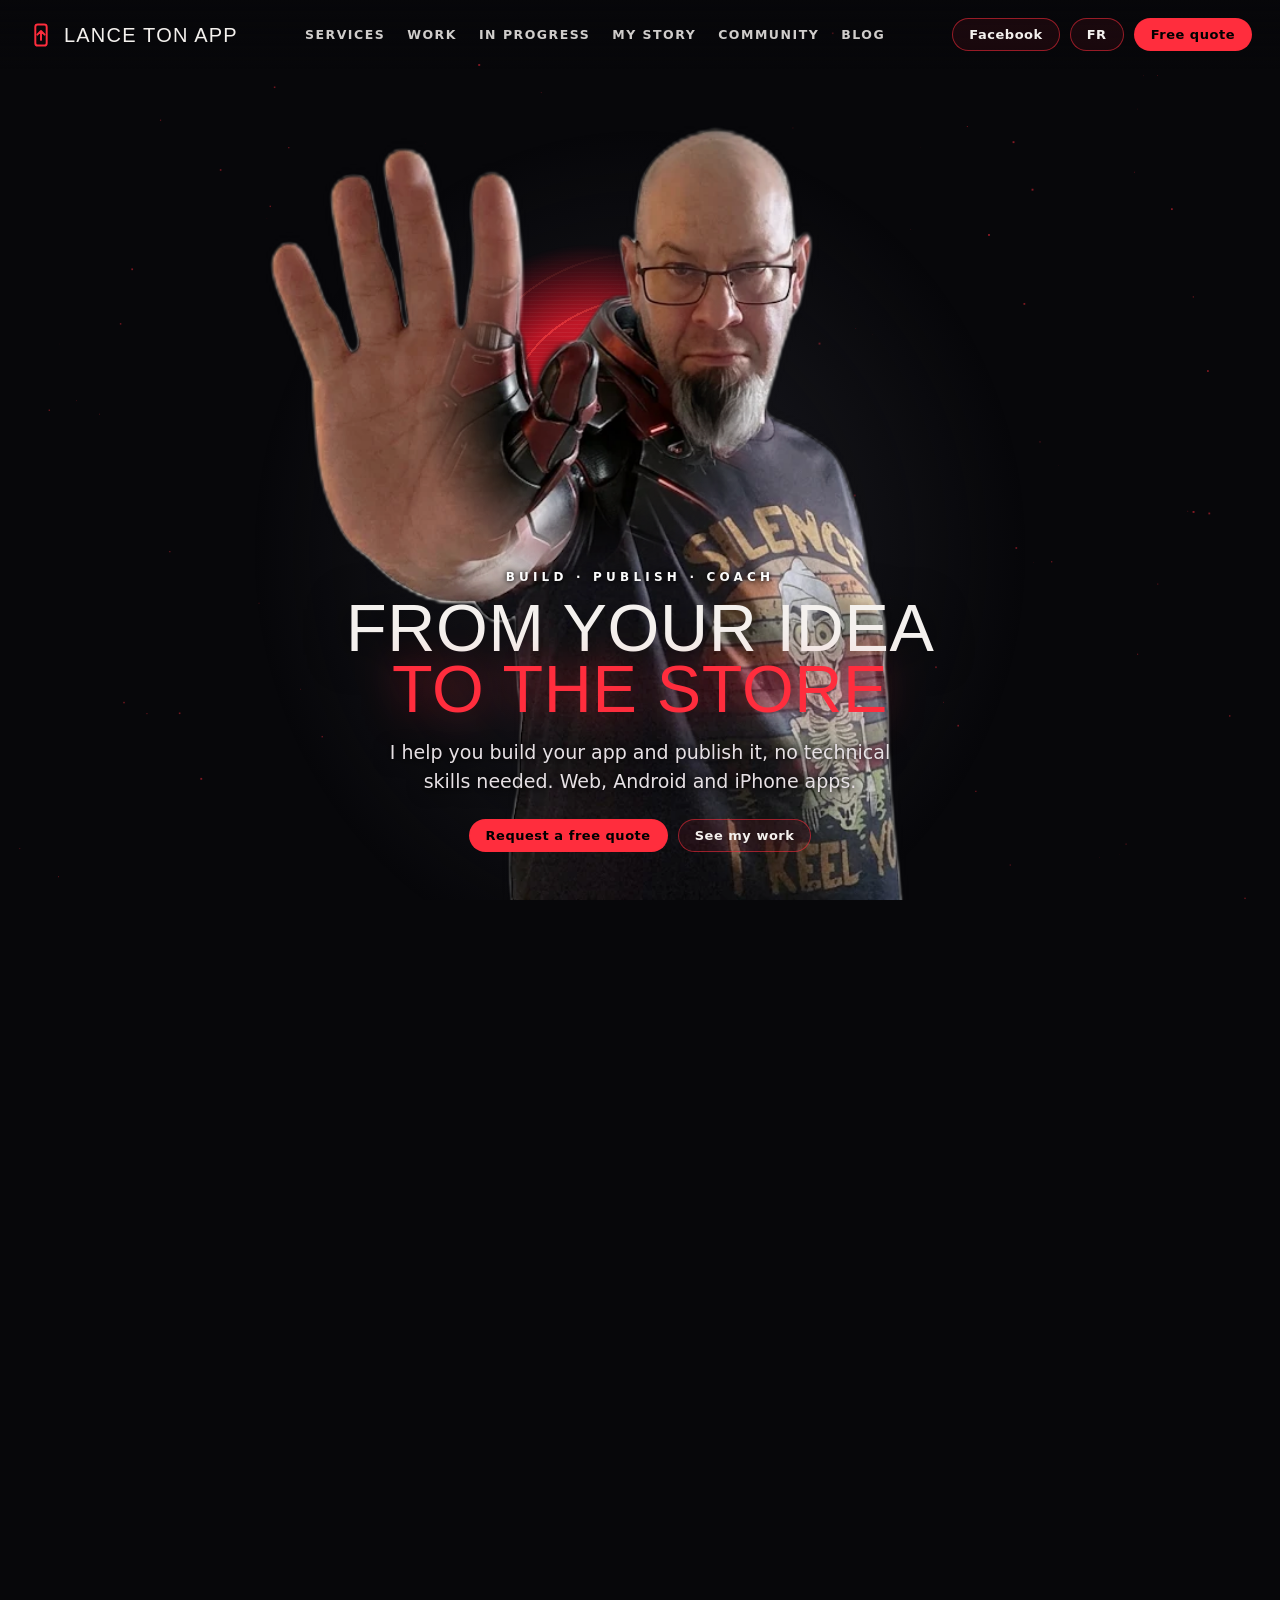
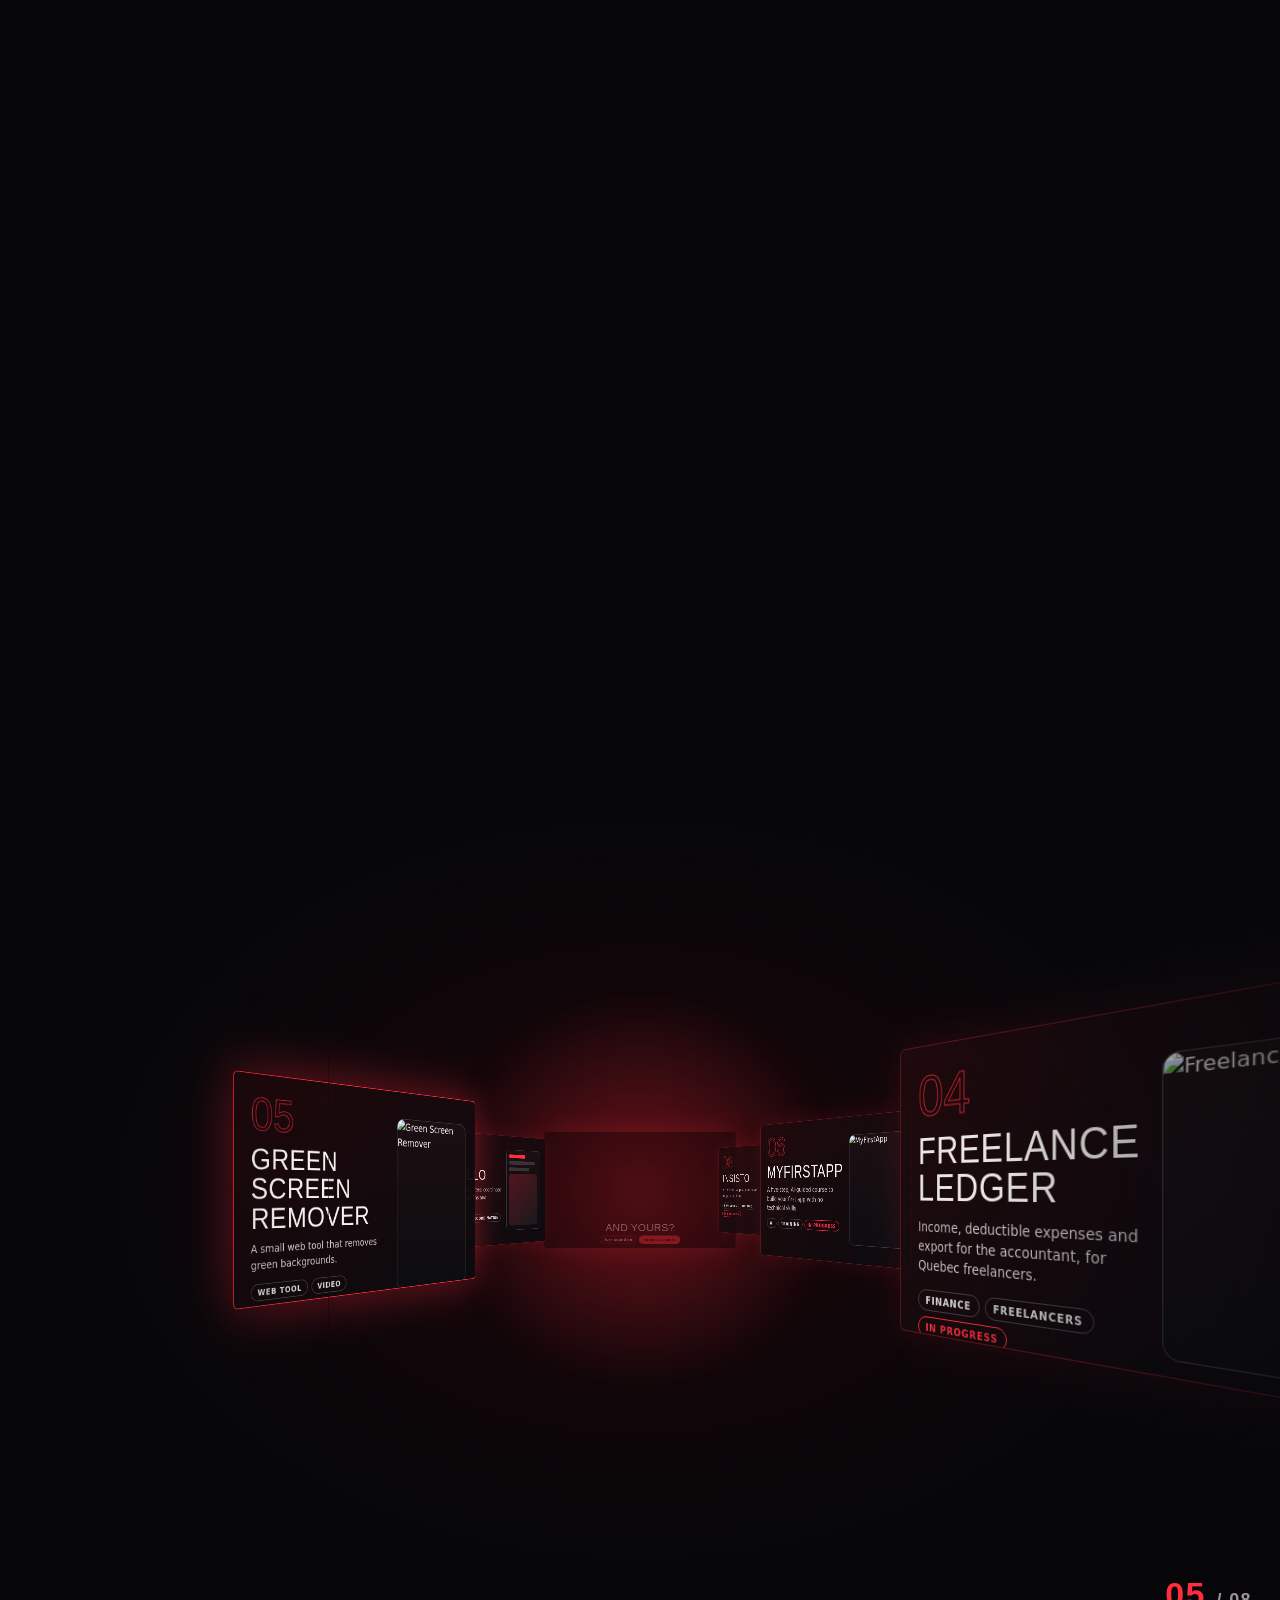
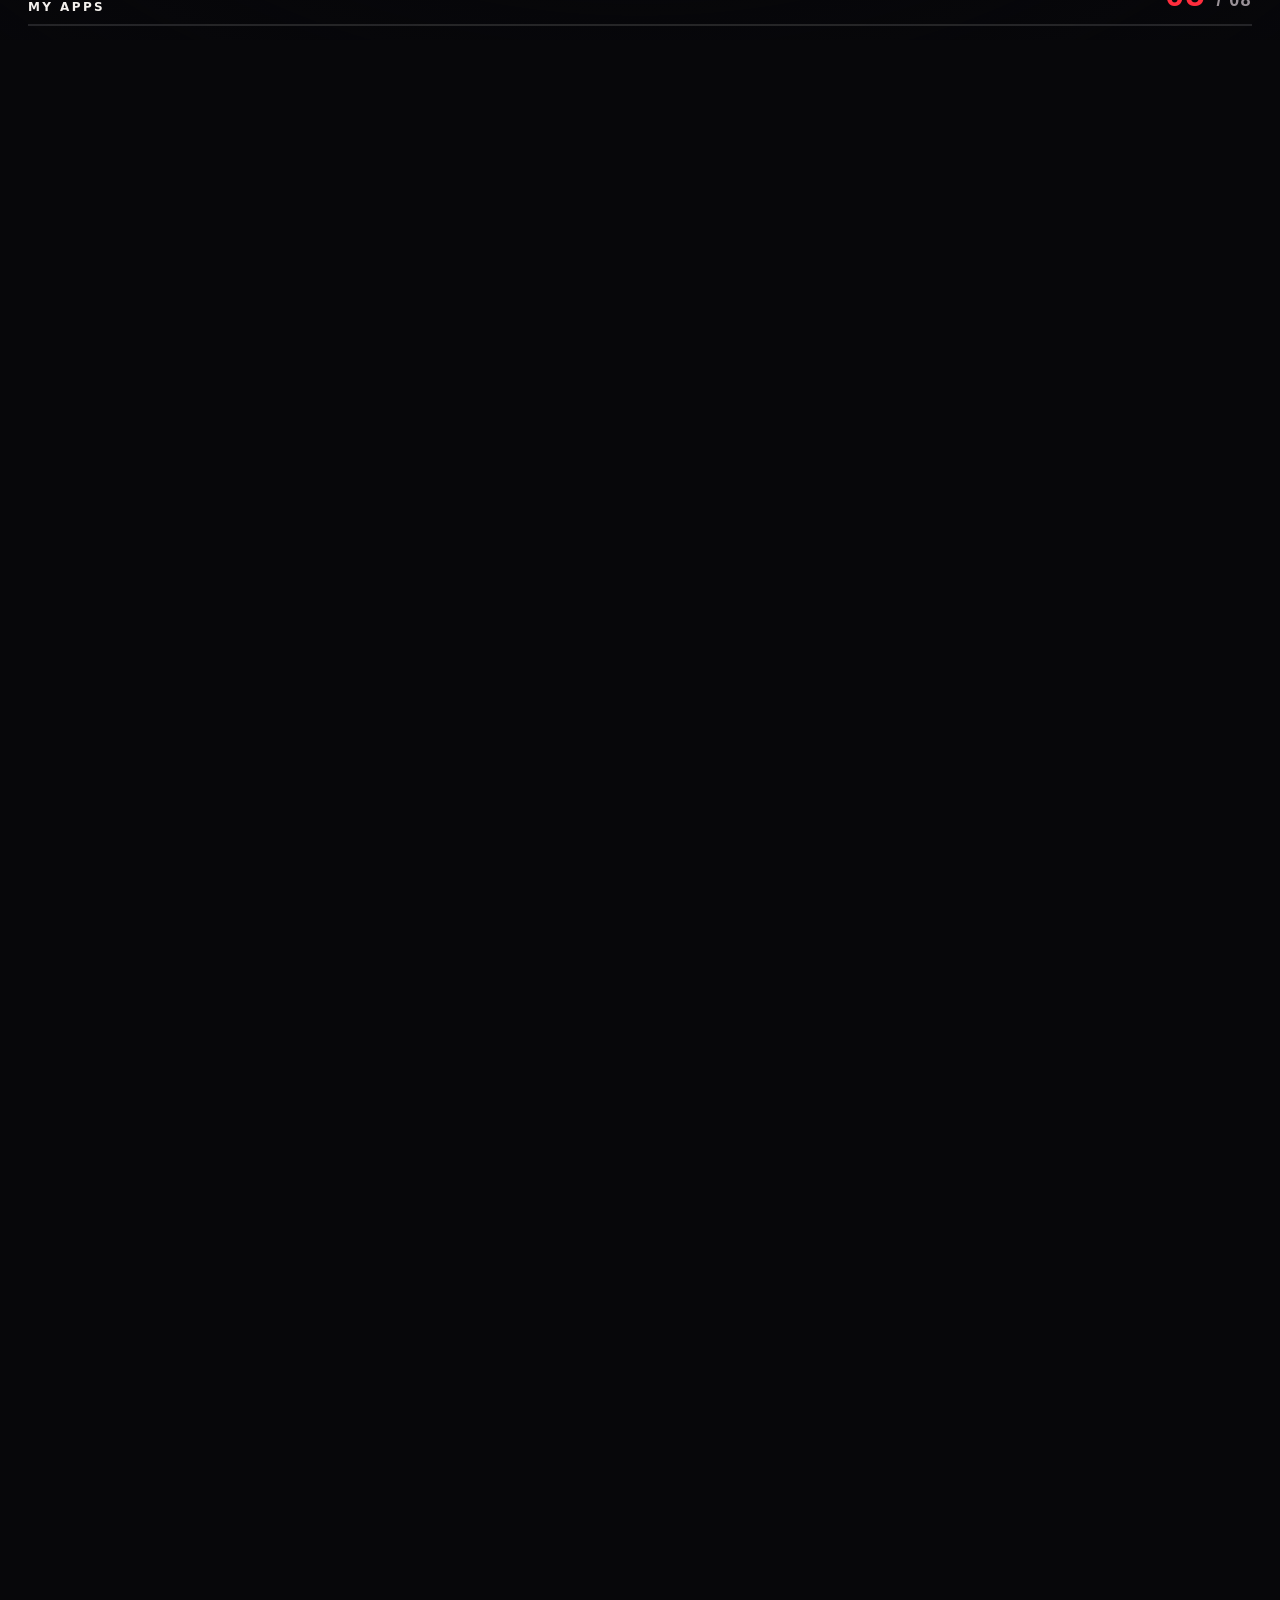
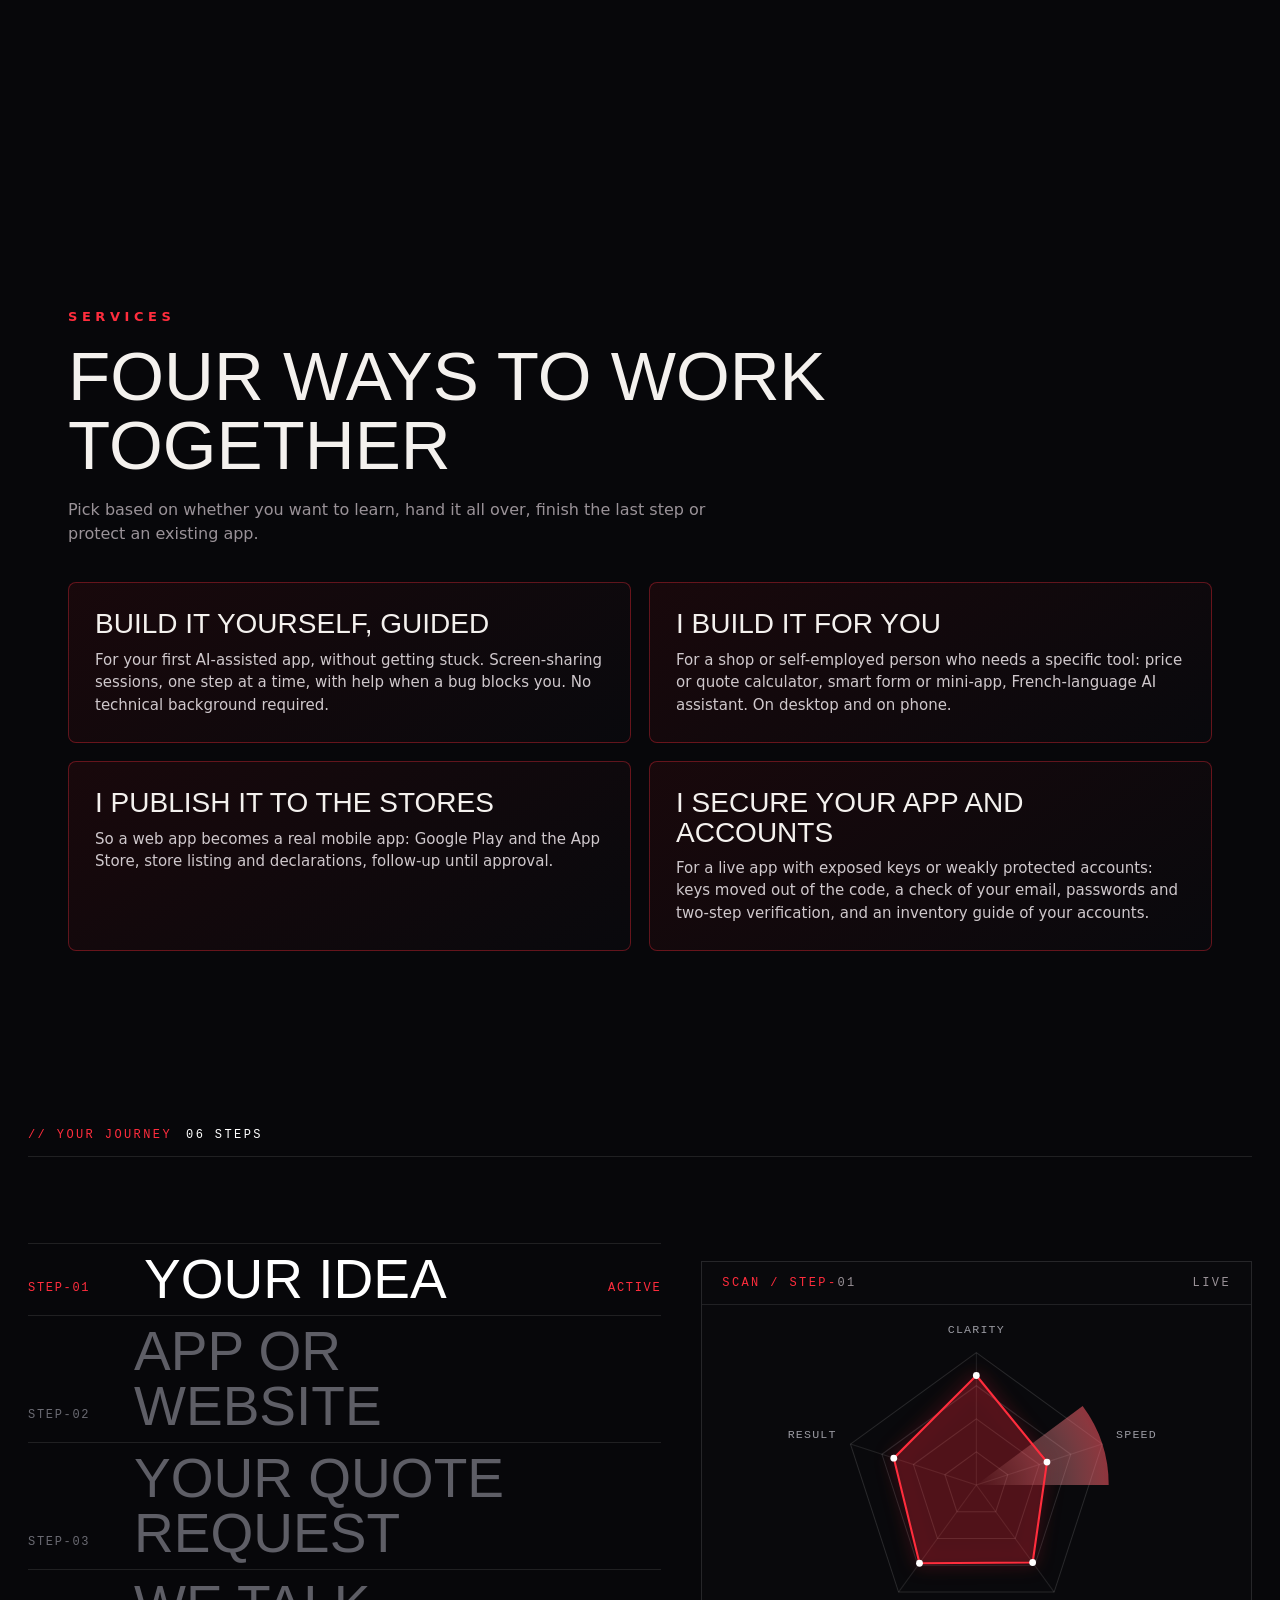
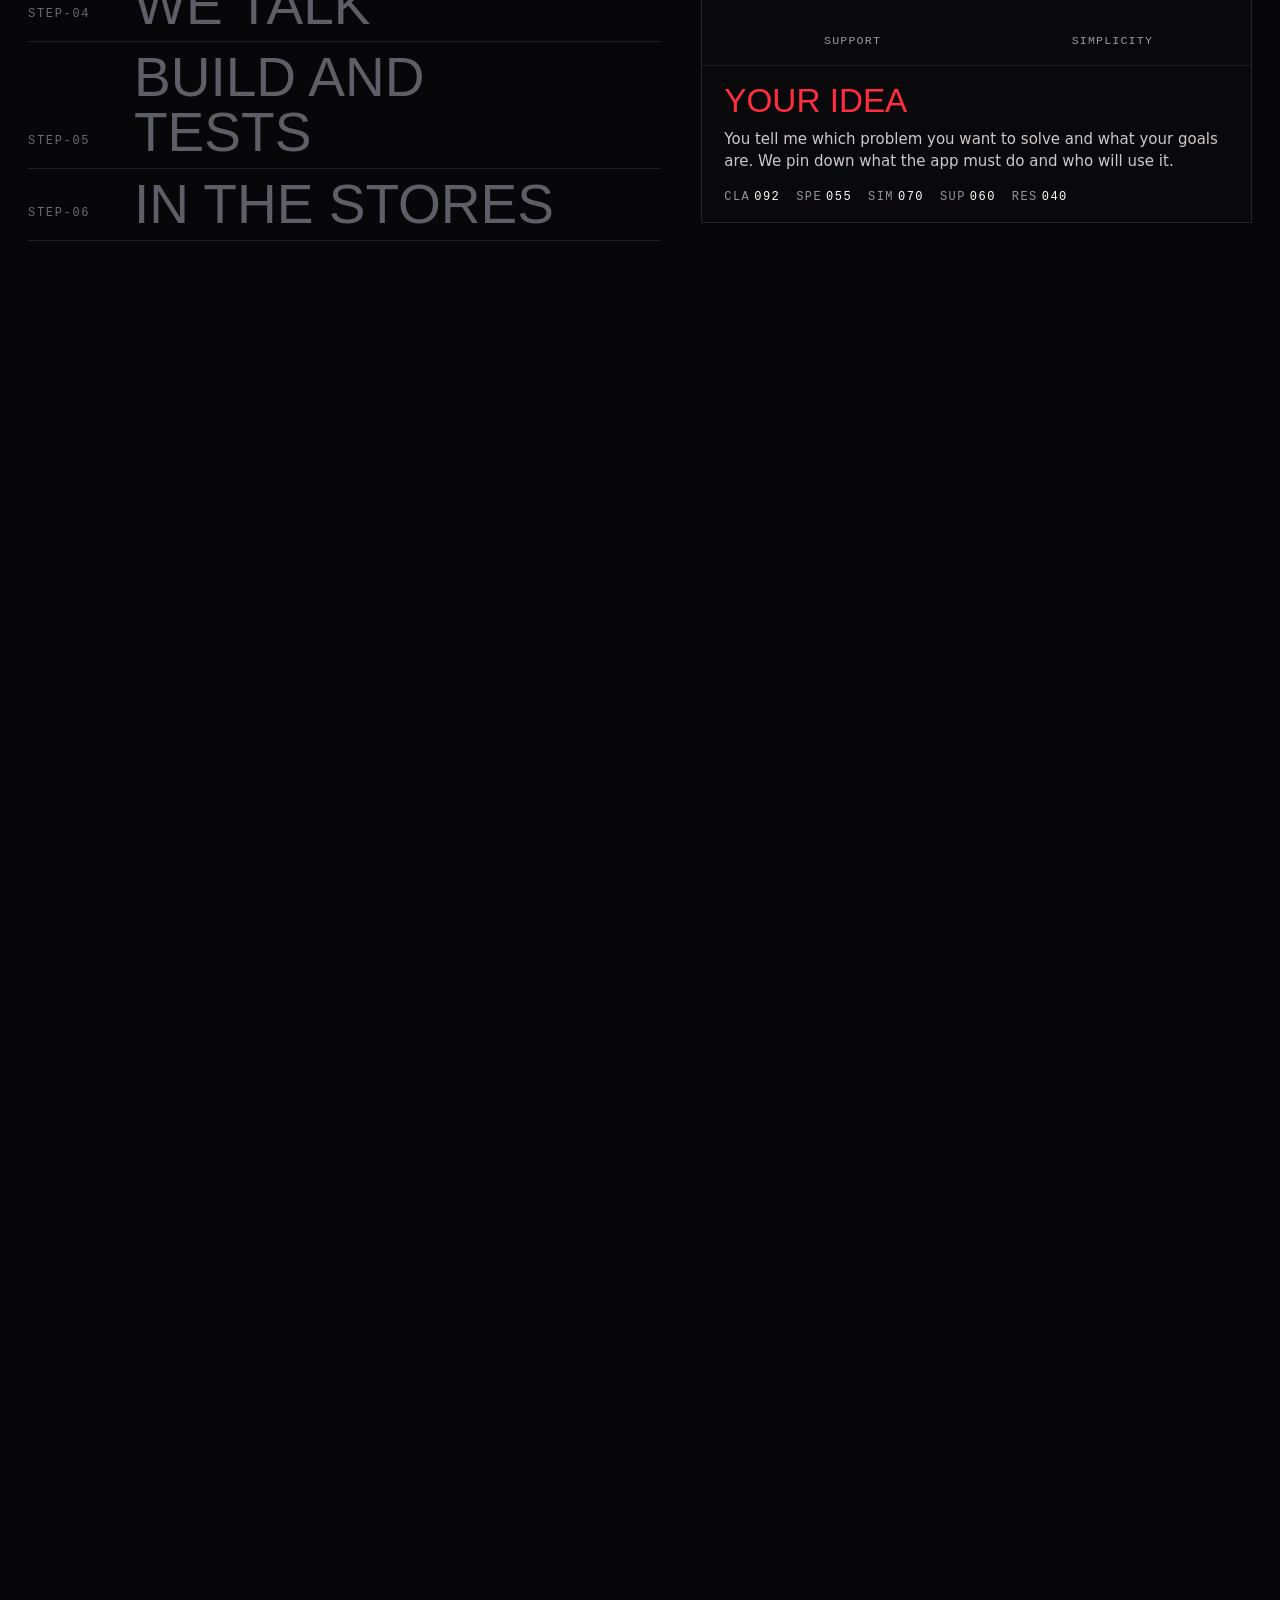
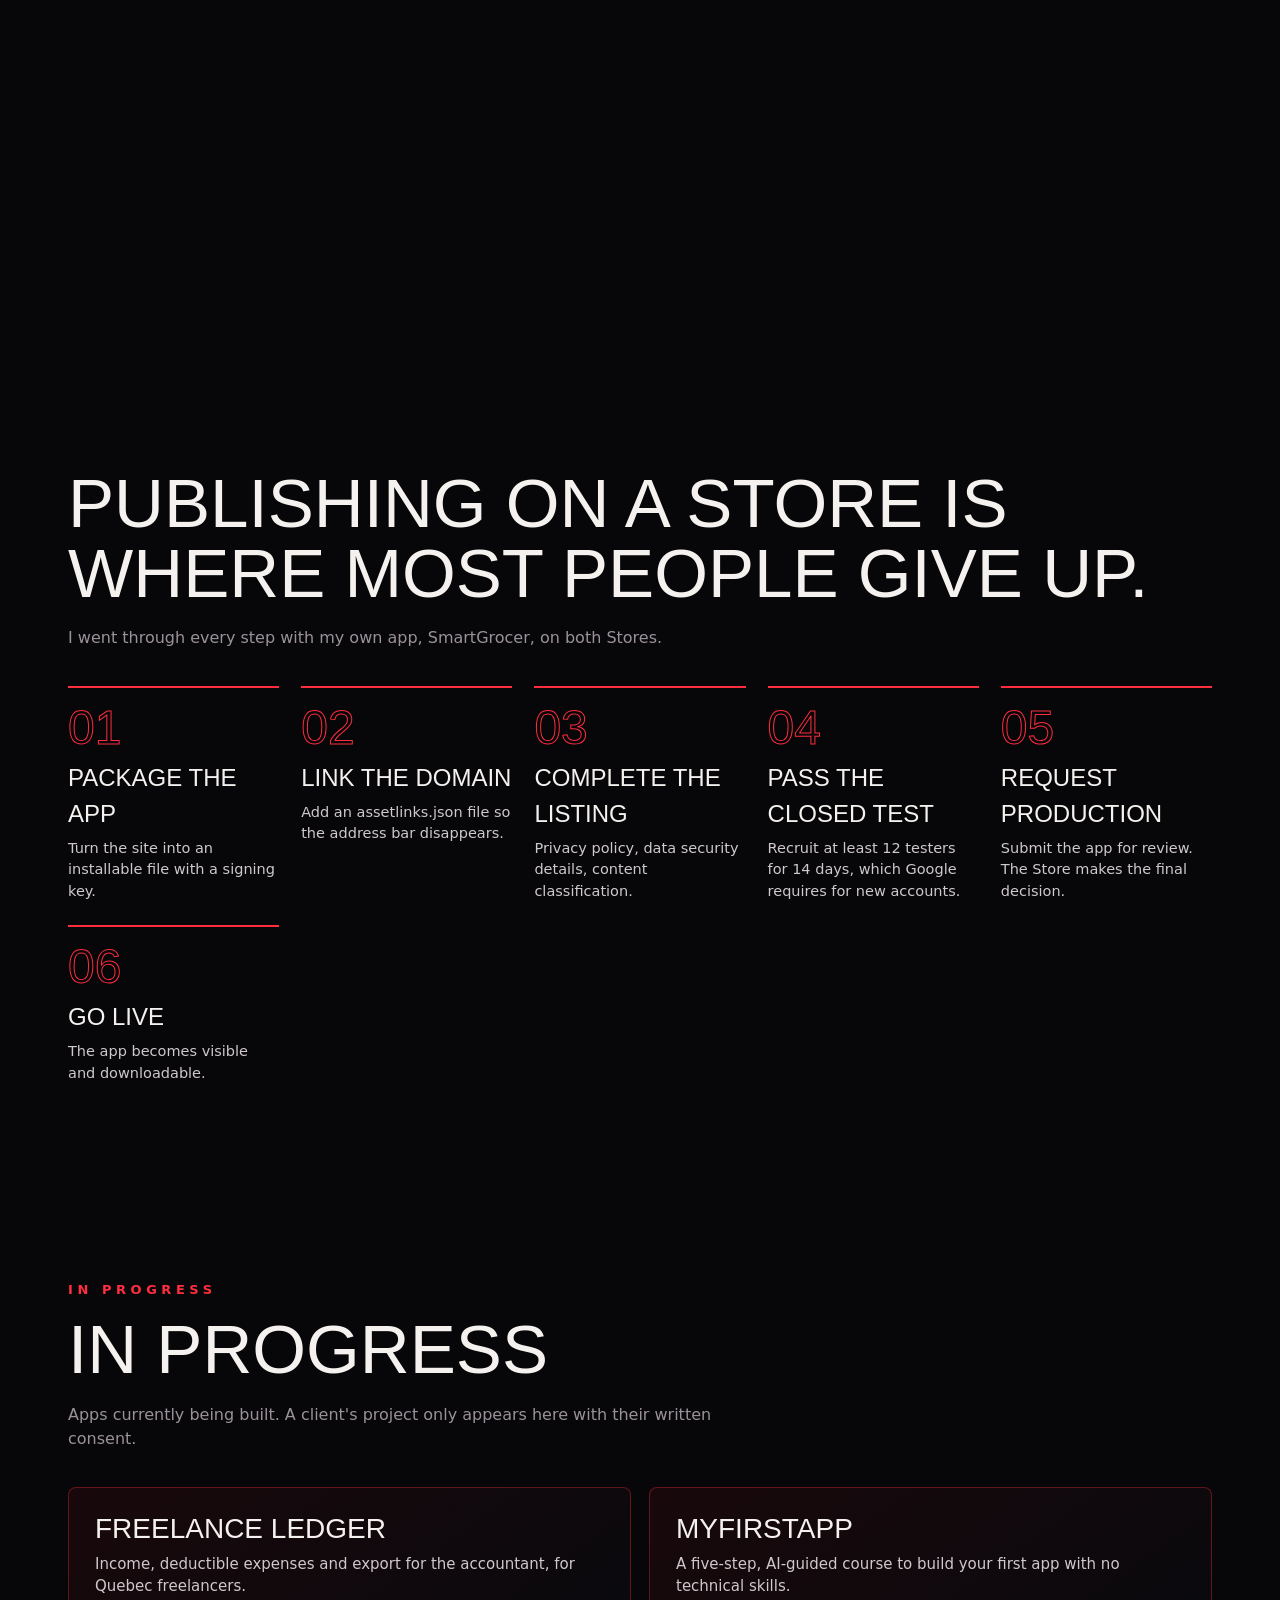
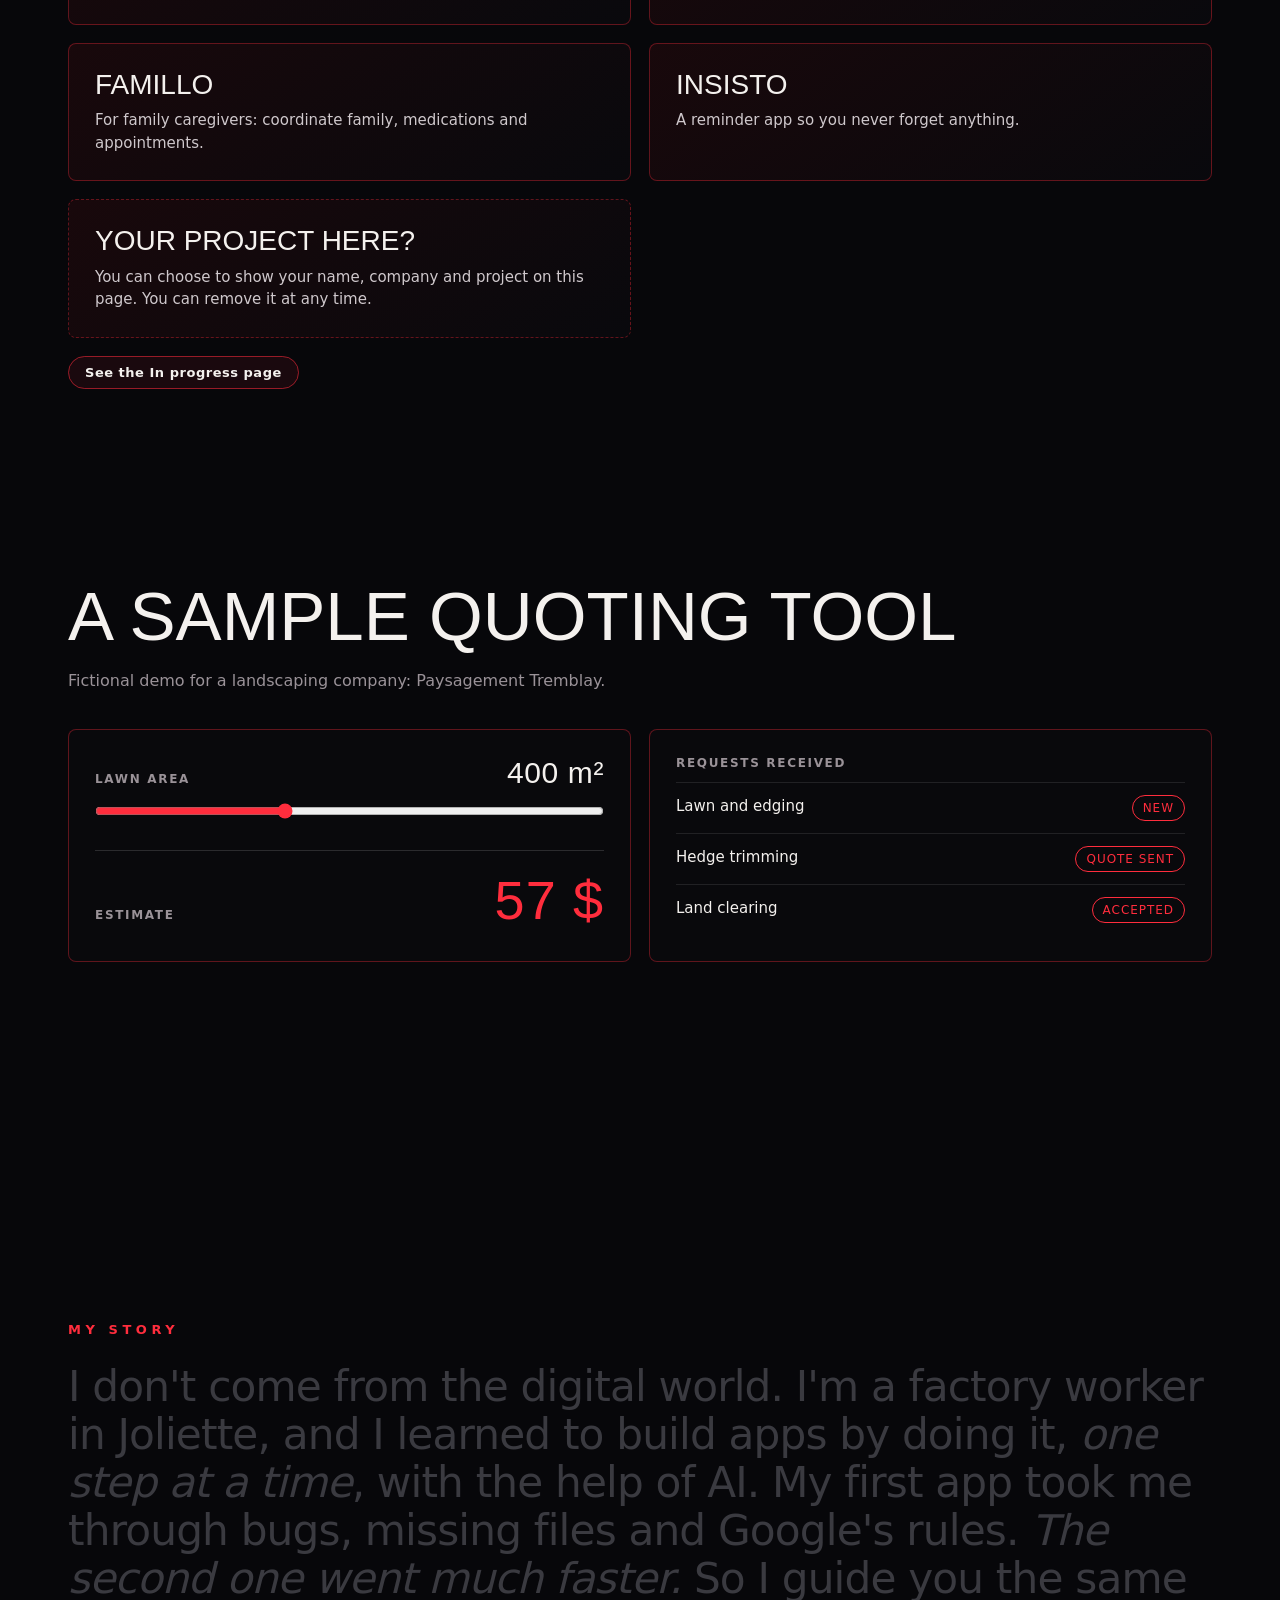
==== commit 10a37961: "Parcours : défilement plus court, l'étape 6 laisse repartir tout de suite Co-Authored-By: Claude Son" ====
--- a/index.html
+++ b/index.html
@@ -245,7 +245,7 @@
 .storyBig .w.it{font-style:italic}
 .storyEnd{padding-top:4vh}
 /* PARCOURS : scanner */
-.pwr{position:relative;z-index:2;height:calc(100vh + 6*55vh)}
+.pwr{position:relative;z-index:2;height:calc(100vh + 4*45vh)}
 .pwrPin{position:sticky;top:0;height:100vh;padding:78px 28px 24px;max-width:1300px;margin:0 auto;display:flex;flex-direction:column}
 .pwrHead{font:500 12px ui-monospace,Menlo,Consolas,monospace;letter-spacing:.2em;text-transform:uppercase;color:var(--mute);display:flex;gap:14px;border-bottom:1px solid rgba(255,255,255,.1);padding-bottom:14px}
 .pwrHead b{color:var(--red);font-weight:500}.pwrHead i{font-style:normal;color:#fff}
@@ -655,7 +655,7 @@
 function updPwr(){
   var r=pwrSec.getBoundingClientRect(),range=r.height-window.innerHeight;
   var p=Math.max(0,Math.min(.9999,-r.top/range));
-  var i=Math.floor(p*6);if(i!==pwrScrollIdx){pwrScrollIdx=i;pwrShow(i);}
+  var i=Math.min(5,Math.floor(p/0.9*5));if(i!==pwrScrollIdx){pwrScrollIdx=i;pwrShow(i);}
 }
 function drawPwr(){
   if(pwrAct<0)return;
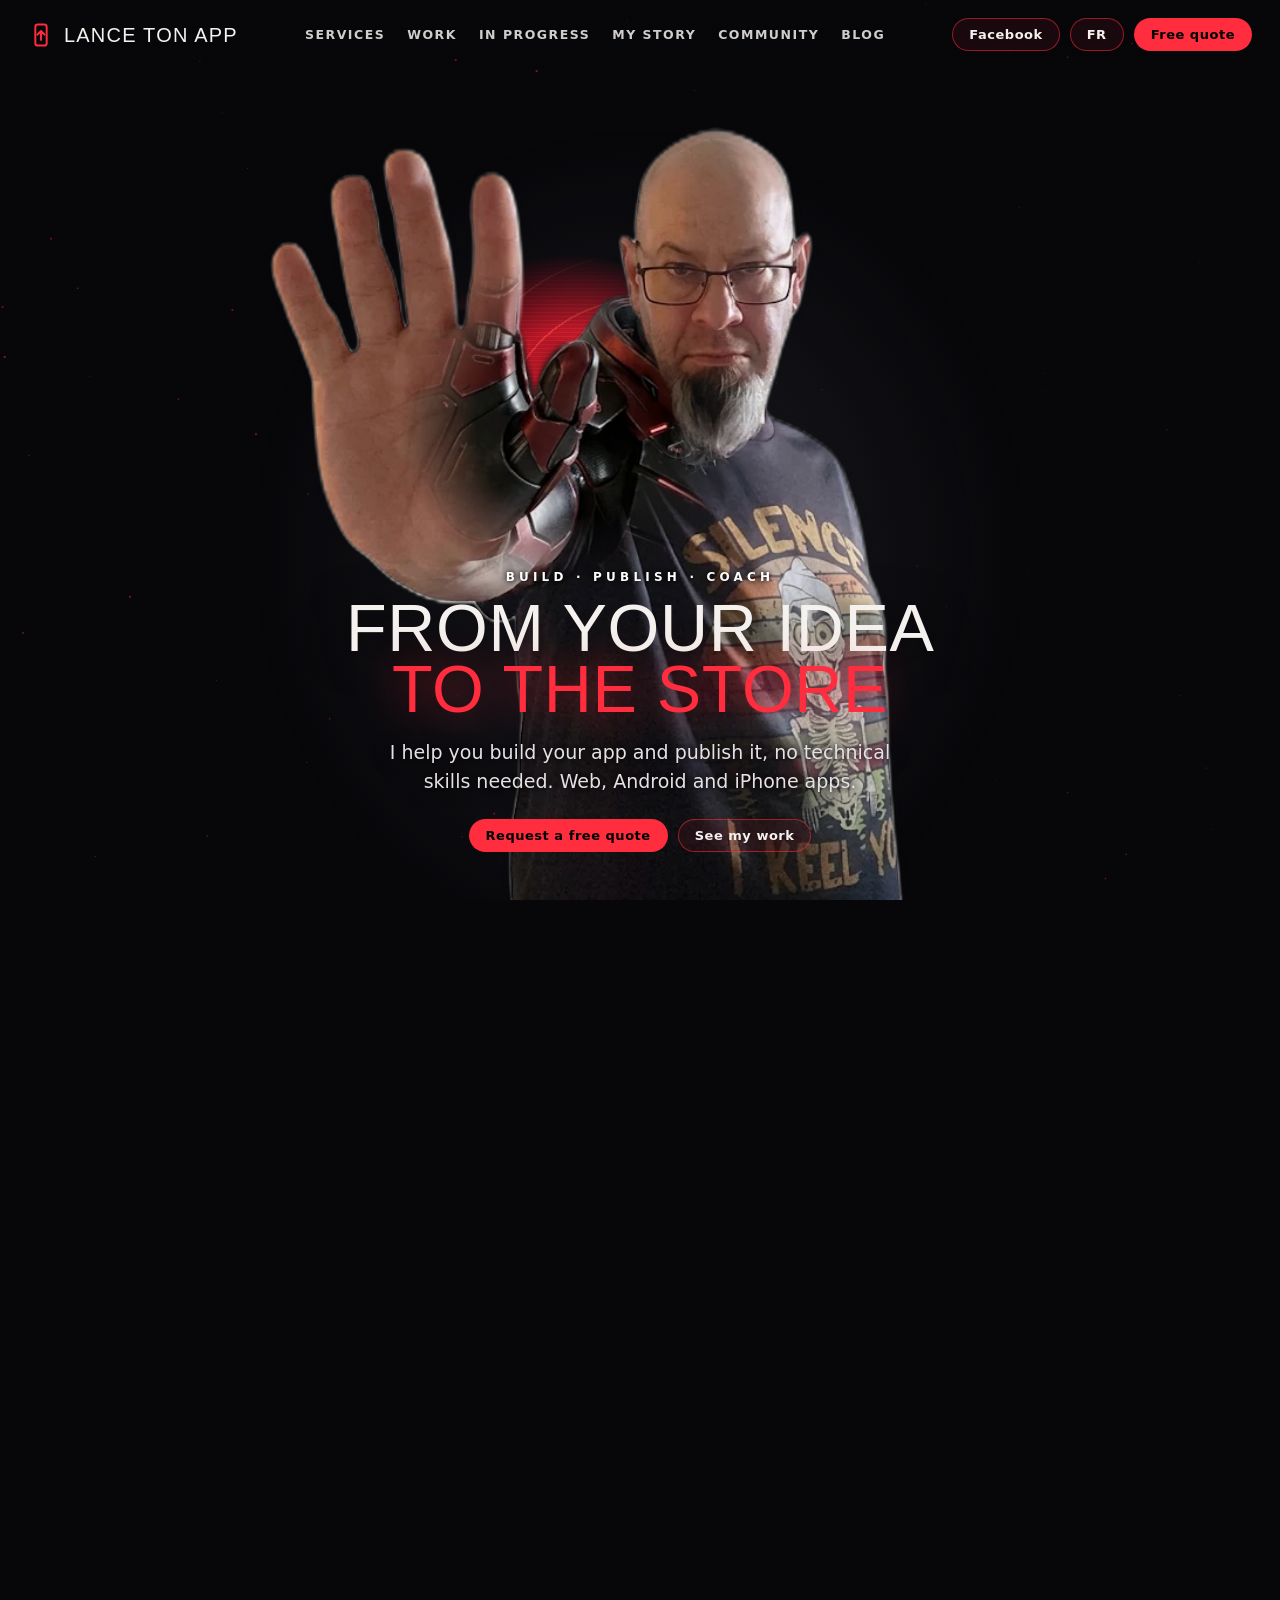
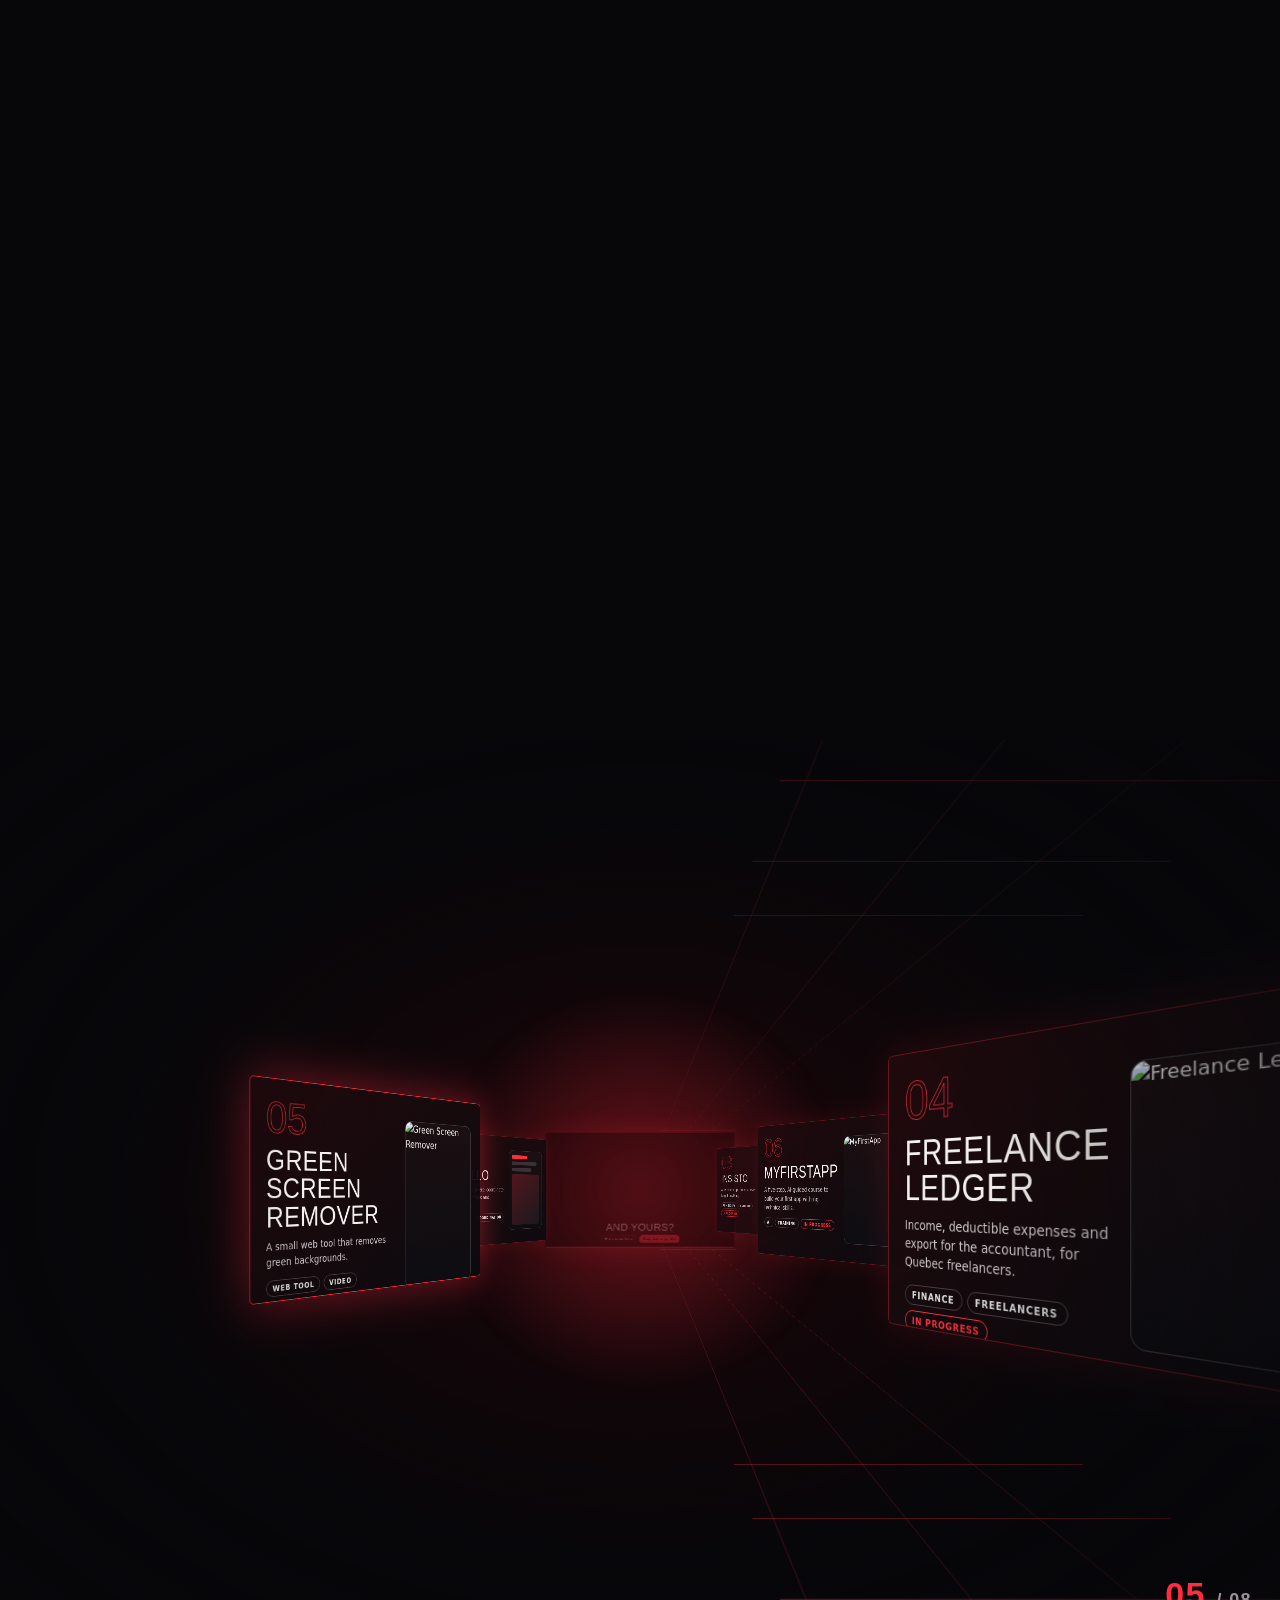
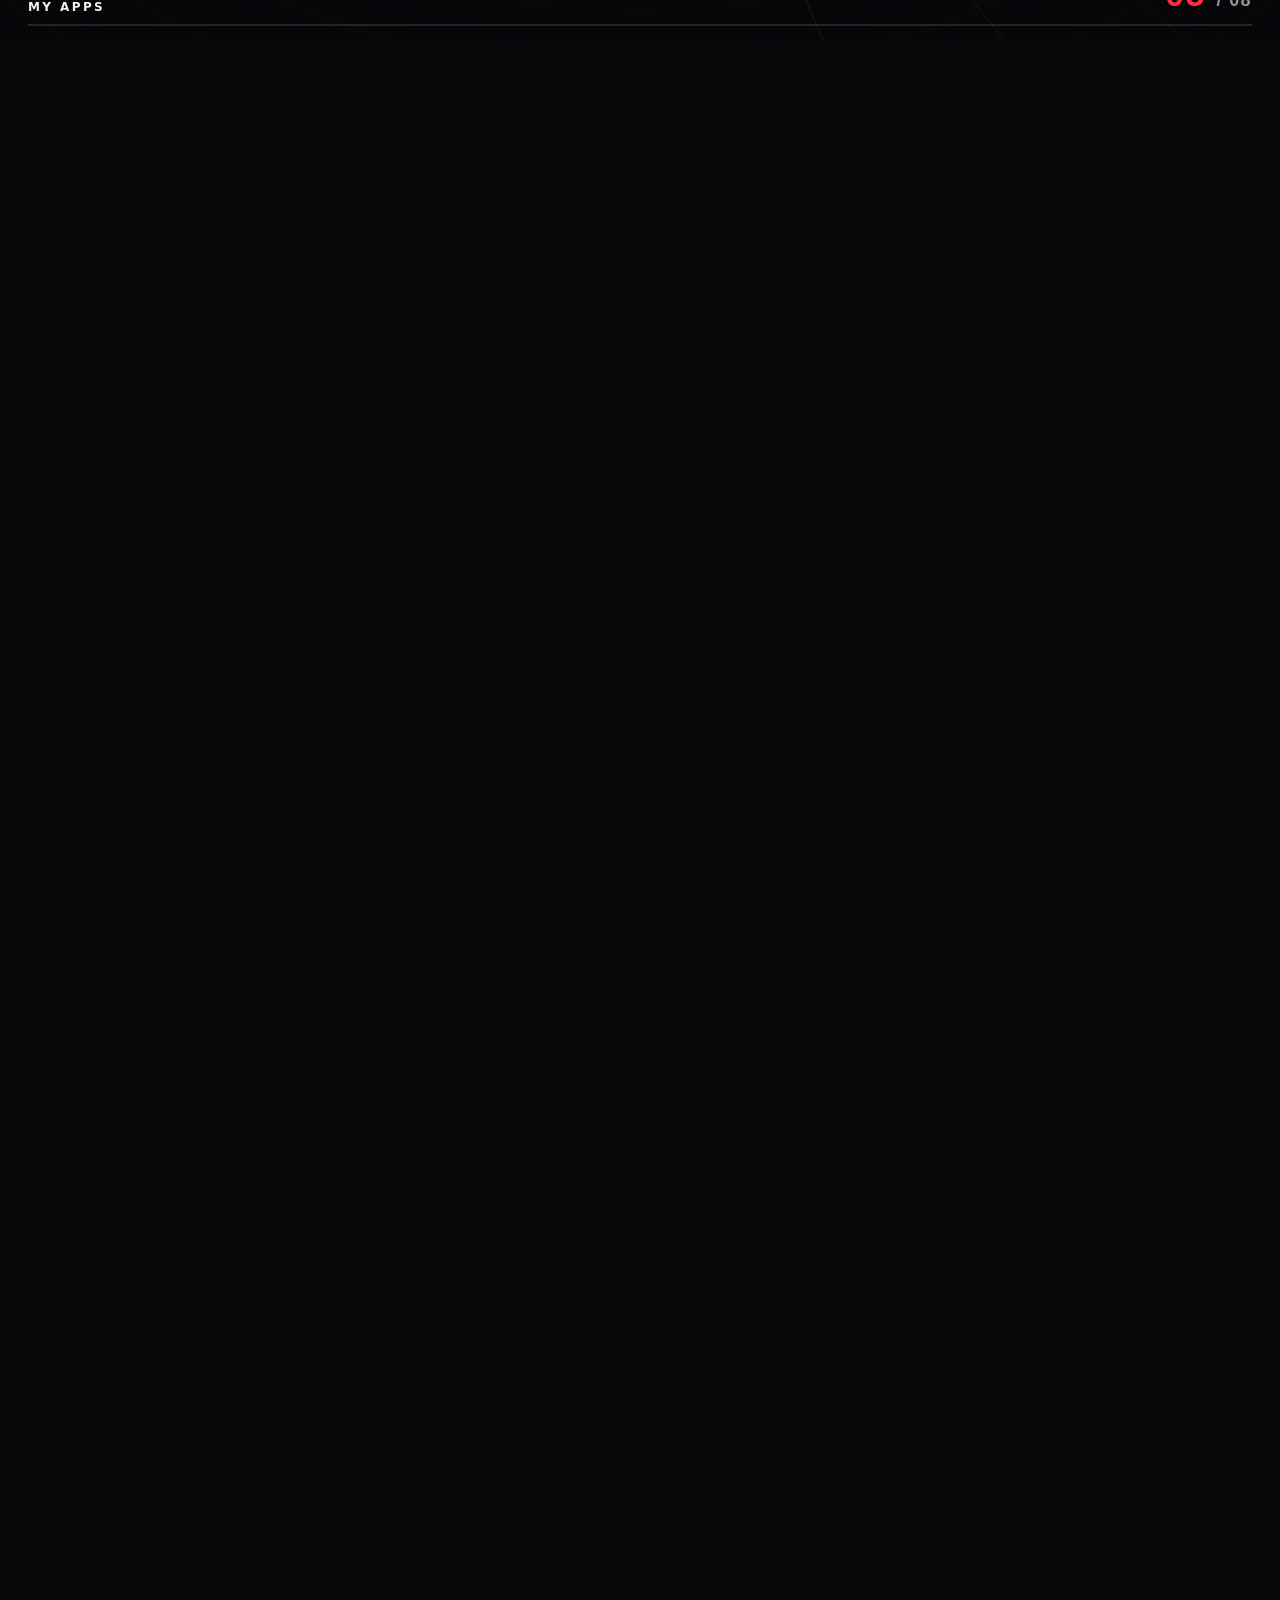
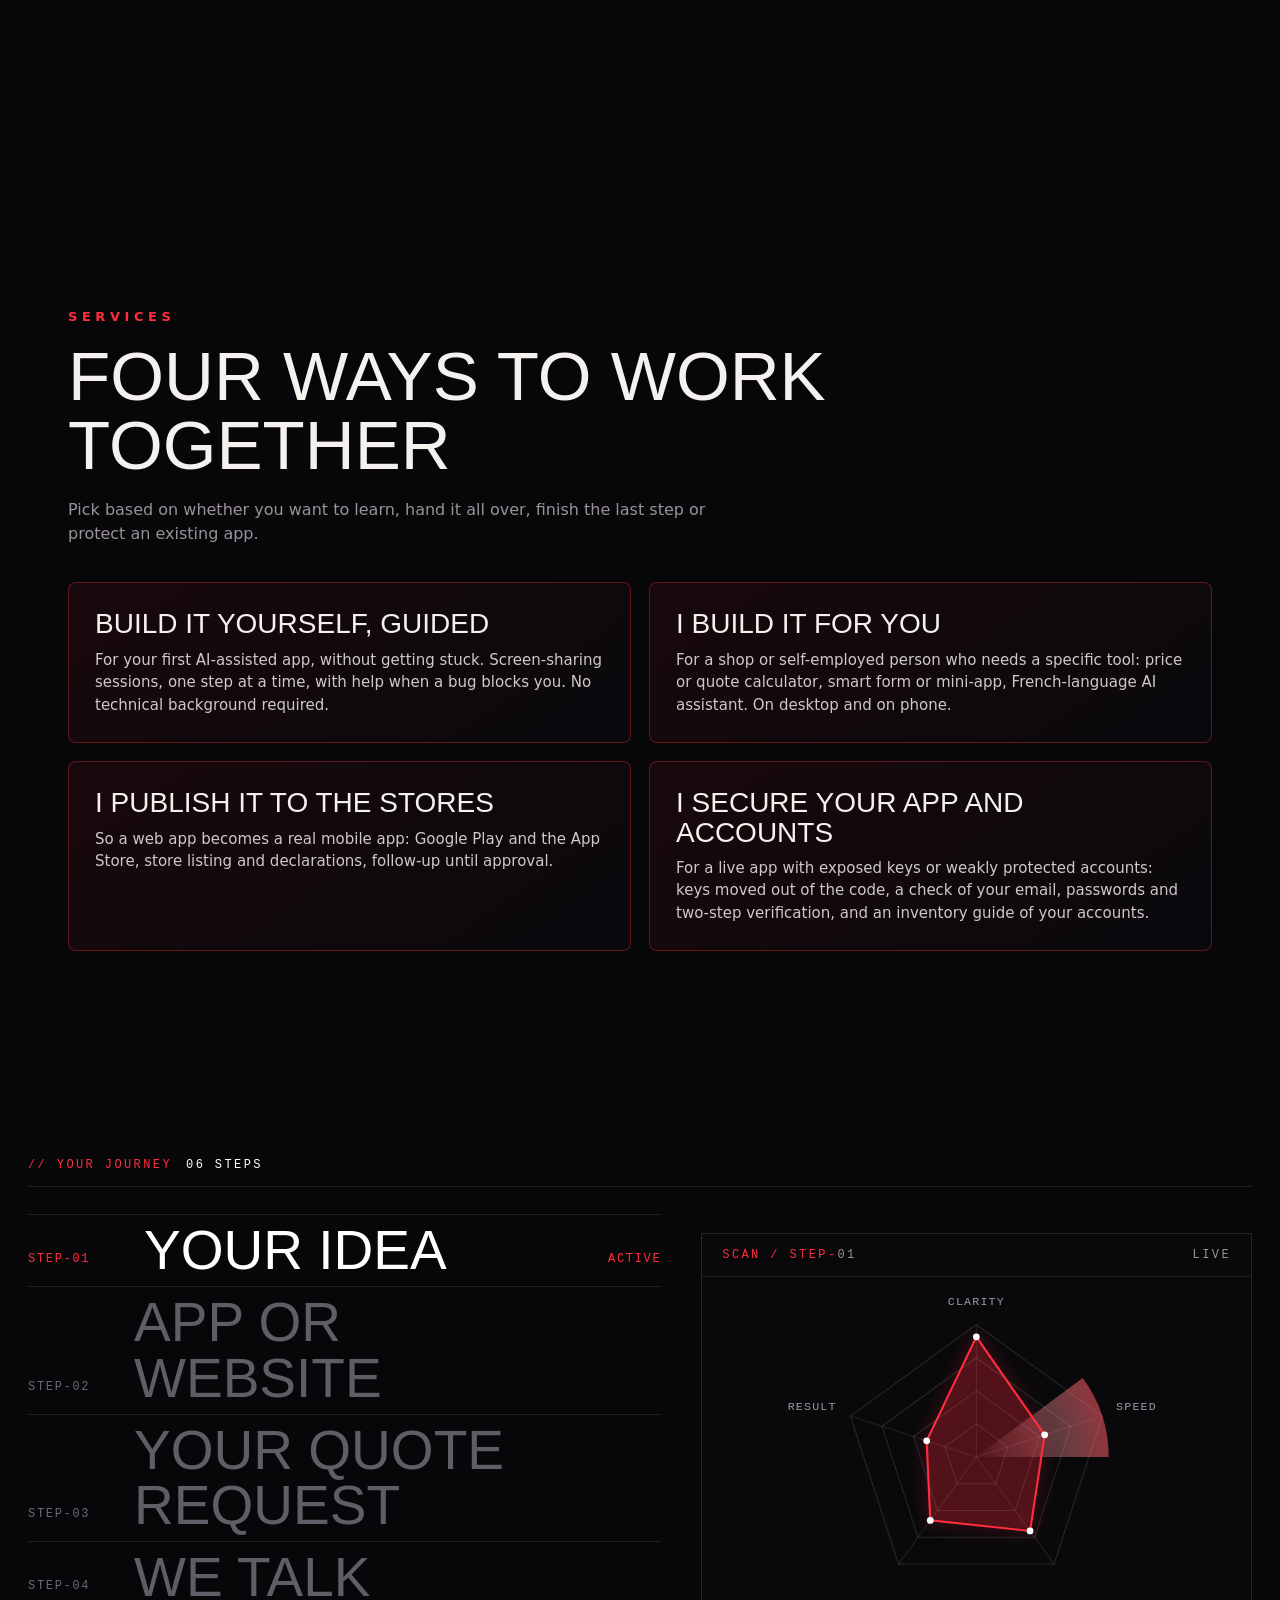
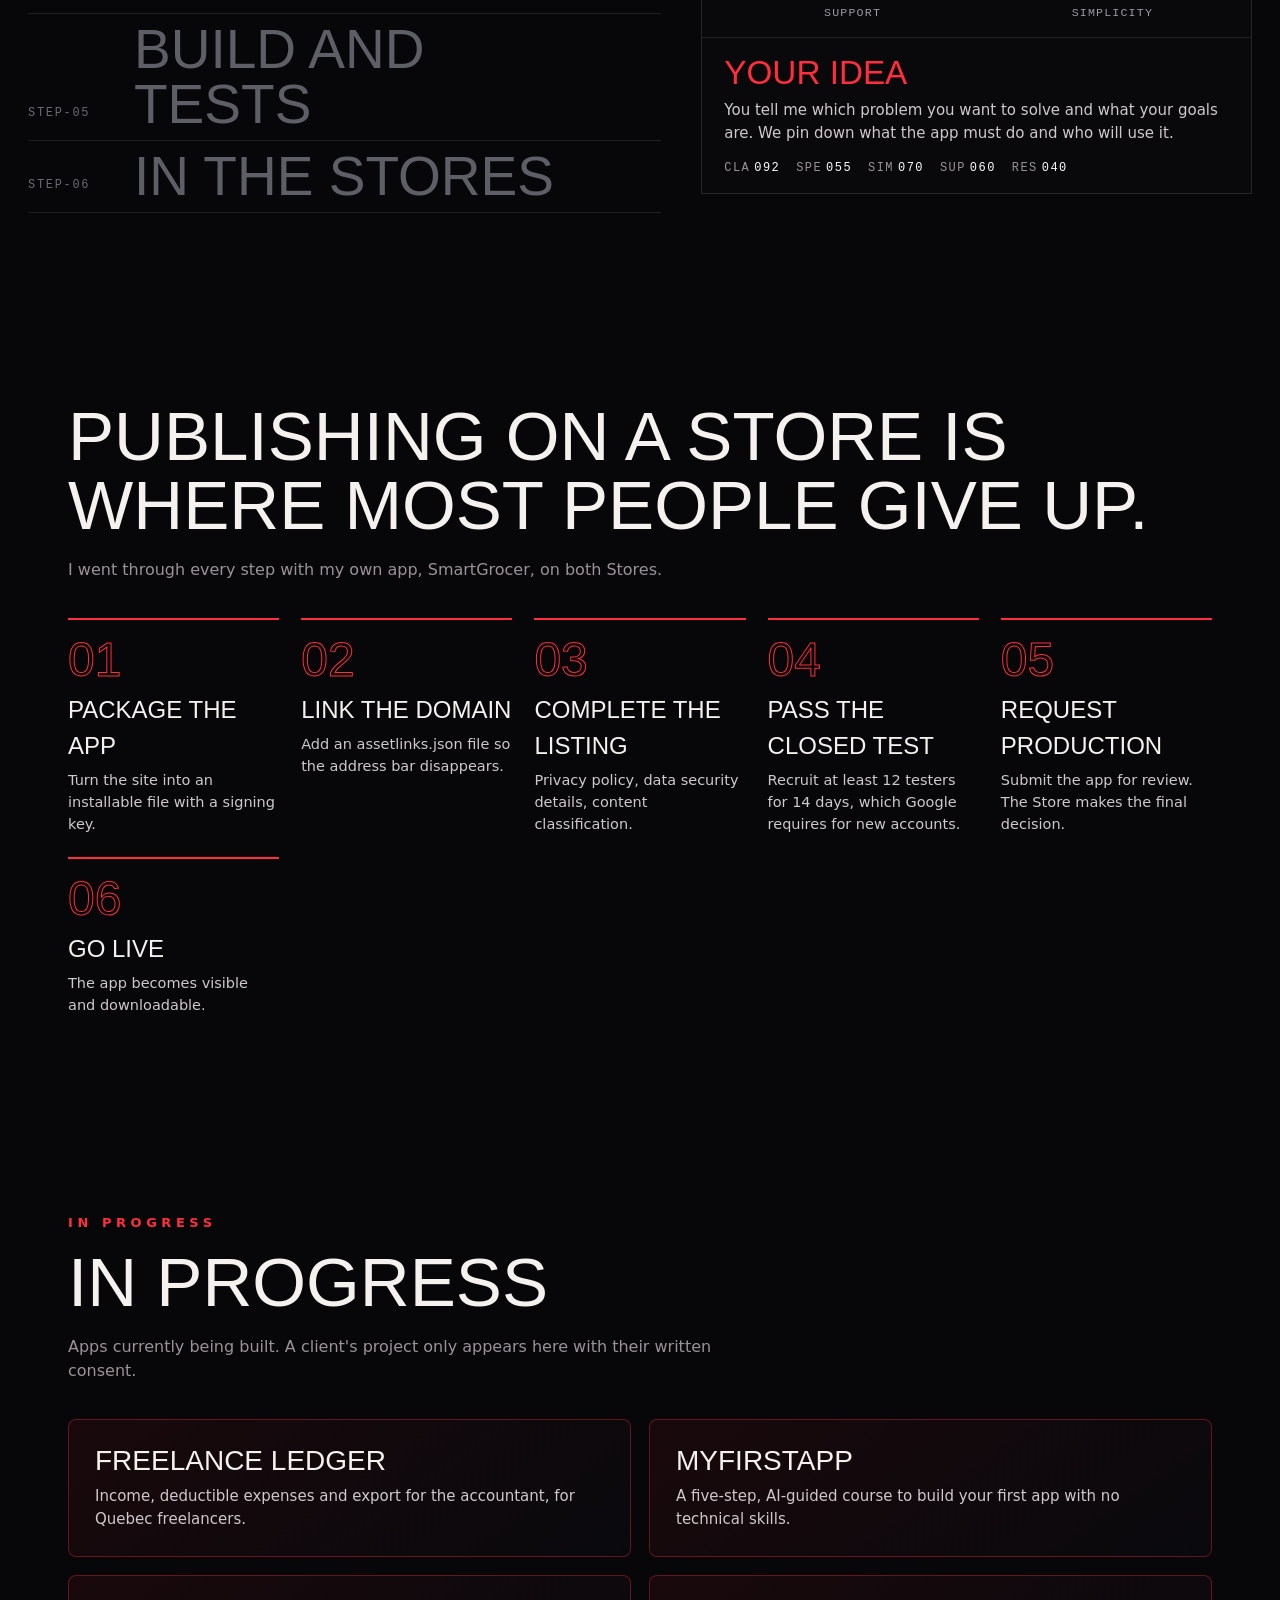
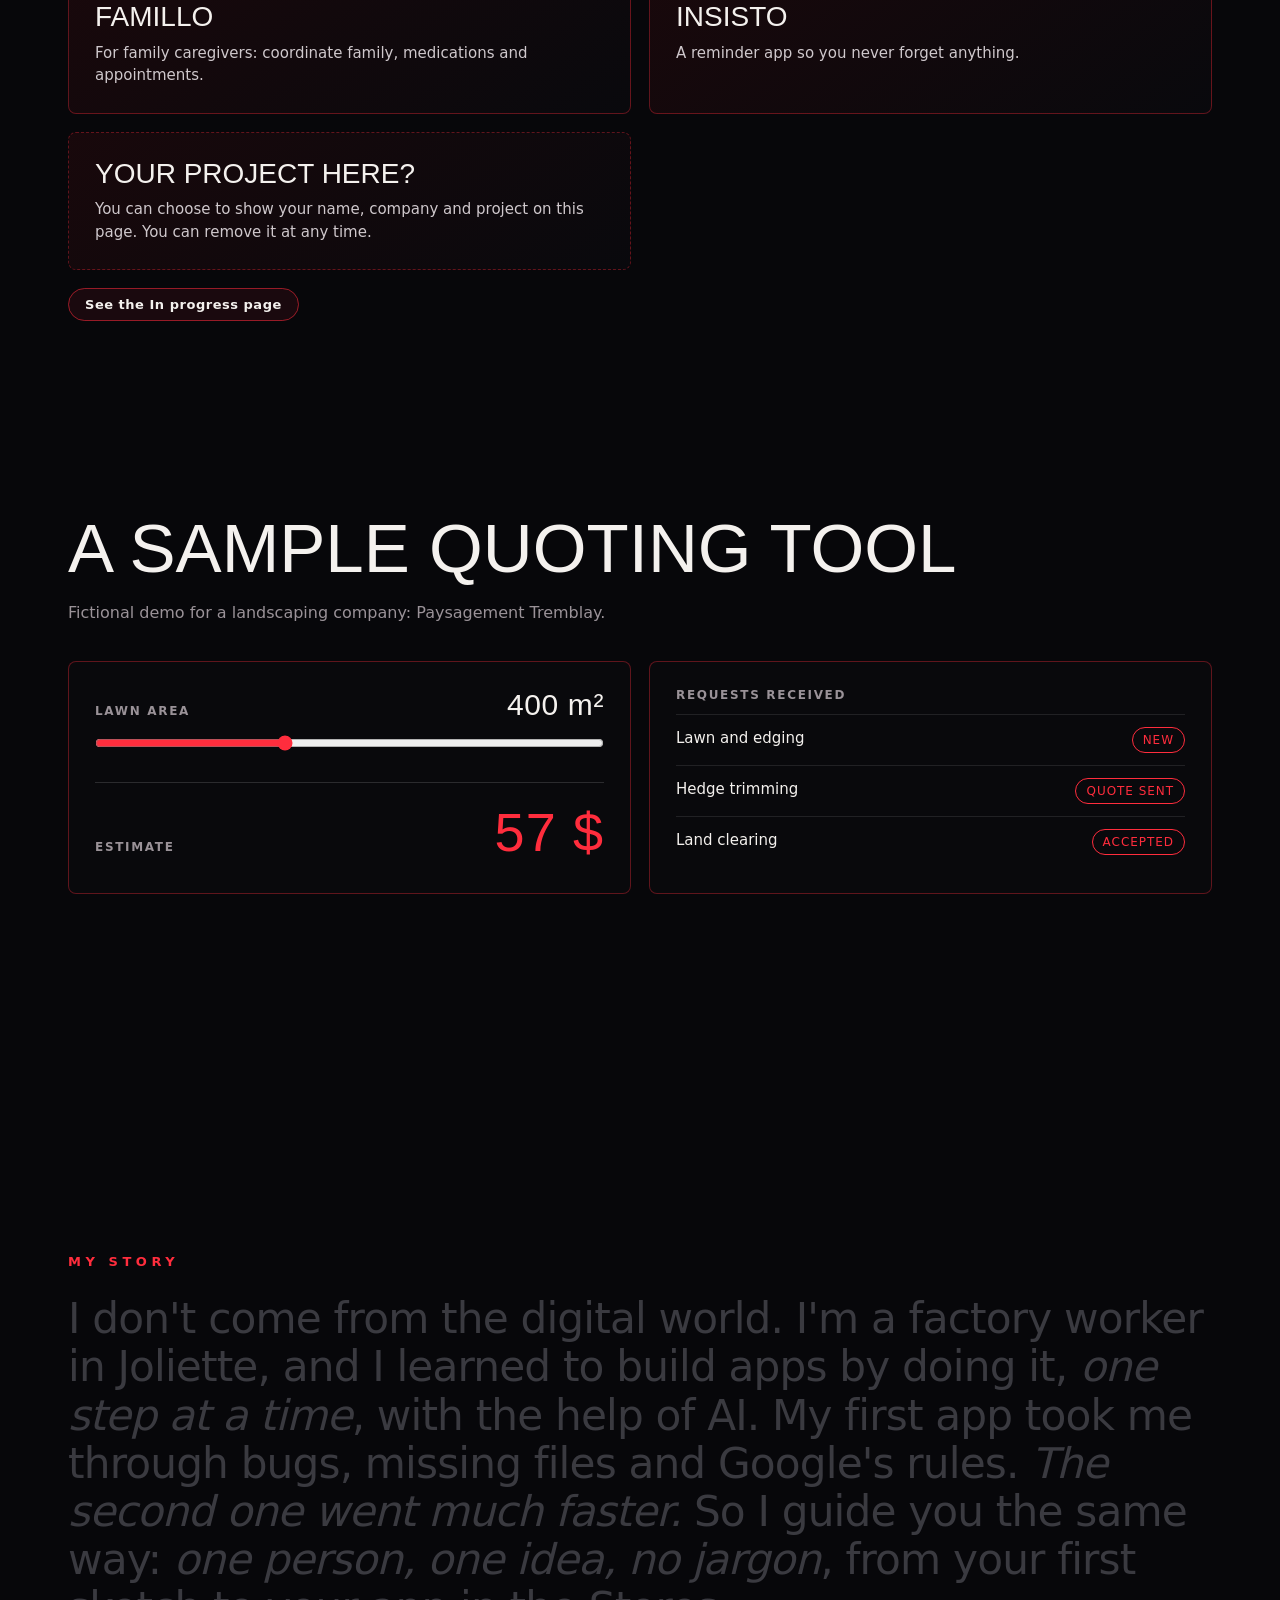
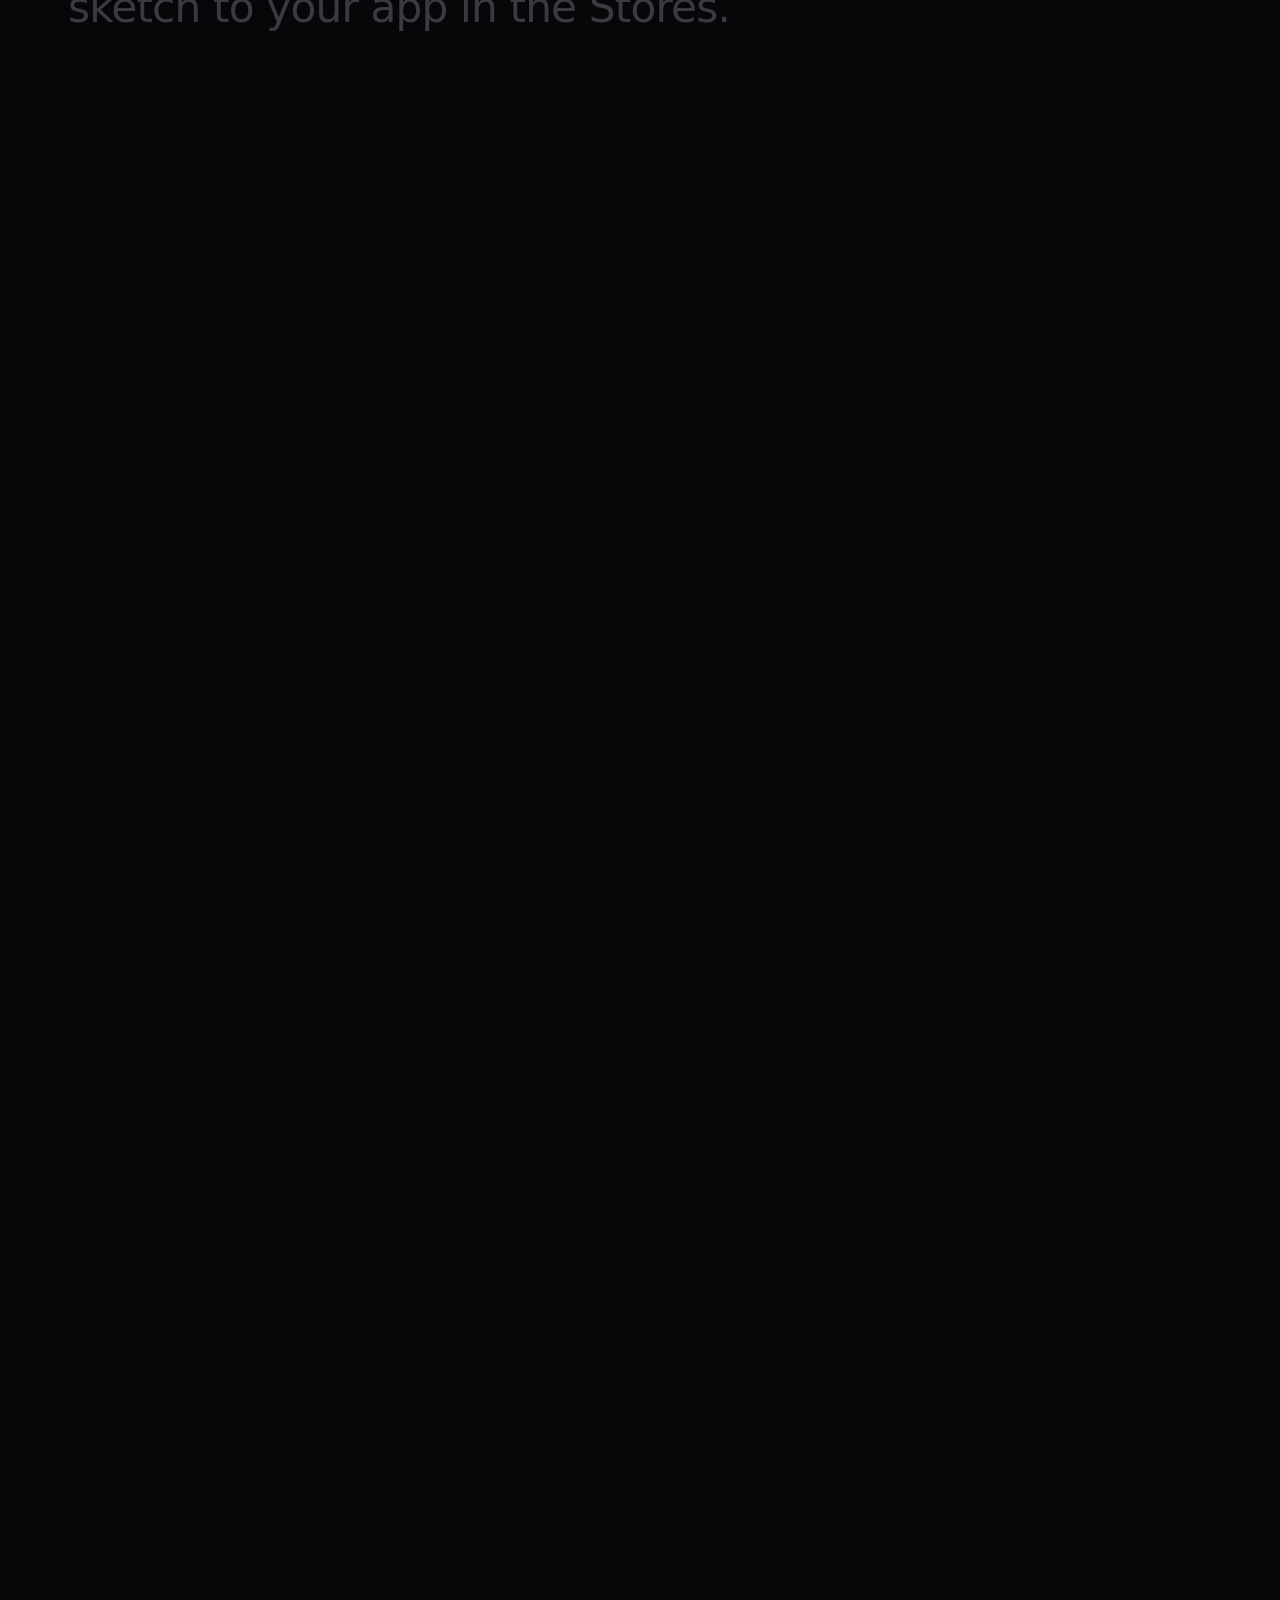
==== commit 4b74f946: "Parcours : plus de scroll bloqué, seul le survol change les étapes Co-Authored-By: Claude Sonnet 5.5" ====
--- a/index.html
+++ b/index.html
@@ -245,11 +245,11 @@
 .storyBig .w.it{font-style:italic}
 .storyEnd{padding-top:4vh}
 /* PARCOURS : scanner */
-.pwr{position:relative;z-index:2;height:calc(100vh + 4*45vh)}
-.pwrPin{position:sticky;top:0;height:100vh;padding:78px 28px 24px;max-width:1300px;margin:0 auto;display:flex;flex-direction:column}
+.pwr{position:relative;z-index:2}
+.pwrPin{position:relative;padding:12vh 28px 10vh;max-width:1300px;margin:0 auto;display:flex;flex-direction:column}
 .pwrHead{font:500 12px ui-monospace,Menlo,Consolas,monospace;letter-spacing:.2em;text-transform:uppercase;color:var(--mute);display:flex;gap:14px;border-bottom:1px solid rgba(255,255,255,.1);padding-bottom:14px}
 .pwrHead b{color:var(--red);font-weight:500}.pwrHead i{font-style:normal;color:#fff}
-.pwrGrid{flex:1;display:grid;grid-template-columns:1.15fr 1fr;gap:40px;align-items:center;min-height:0}
+.pwrGrid{margin-top:3vh;display:grid;grid-template-columns:1.15fr 1fr;gap:40px;align-items:center;min-height:0}
 .pwrList{list-style:none}
 .pwrRow{display:grid;grid-template-columns:96px 1fr auto;align-items:end;gap:10px;border-top:1px solid rgba(255,255,255,.1);padding:8px 0;cursor:pointer}
 .pwrList .pwrRow:last-child{border-bottom:1px solid rgba(255,255,255,.1)}
@@ -271,7 +271,7 @@
 @keyframes sweep{to{transform:rotate(360deg)}}
 .pwrAx{font:500 11px ui-monospace,Menlo,Consolas,monospace;letter-spacing:.1em;fill:#9a9aa2}
 @media (max-width:860px){
-  .pwrPin{padding:70px 16px 12px}
+  .pwrPin{padding:9vh 16px 6vh}
   .pwrGrid{grid-template-columns:1fr;gap:12px;align-content:start}
   .pwrRow{grid-template-columns:60px 1fr;padding:3px 0}.pwrRow em{display:none}.pwrRow code{padding-bottom:6px;font-size:10px}
   .pwrRow h3{font-size:clamp(20px,6.4vw,30px)}
@@ -652,11 +652,7 @@
   var codes=[1,2,3,4,5].map(function(n){return L["pw_a"+n].slice(0,3)+"<b>"+("00"+PW[i][n-1]).slice(-3)+"</b>";});
   $("#pwrNums").innerHTML=codes.map(function(c){return "<span>"+c+"</span>";}).join("");
 }
-function updPwr(){
-  var r=pwrSec.getBoundingClientRect(),range=r.height-window.innerHeight;
-  var p=Math.max(0,Math.min(.9999,-r.top/range));
-  var i=Math.min(5,Math.floor(p/0.9*5));if(i!==pwrScrollIdx){pwrScrollIdx=i;pwrShow(i);}
-}
+function updPwr(){if(pwrScrollIdx<0){pwrScrollIdx=0;pwrShow(0);}} /* plus de lien avec le scroll : le survol décide */
 function drawPwr(){
   if(pwrAct<0)return;
   var pts=[];
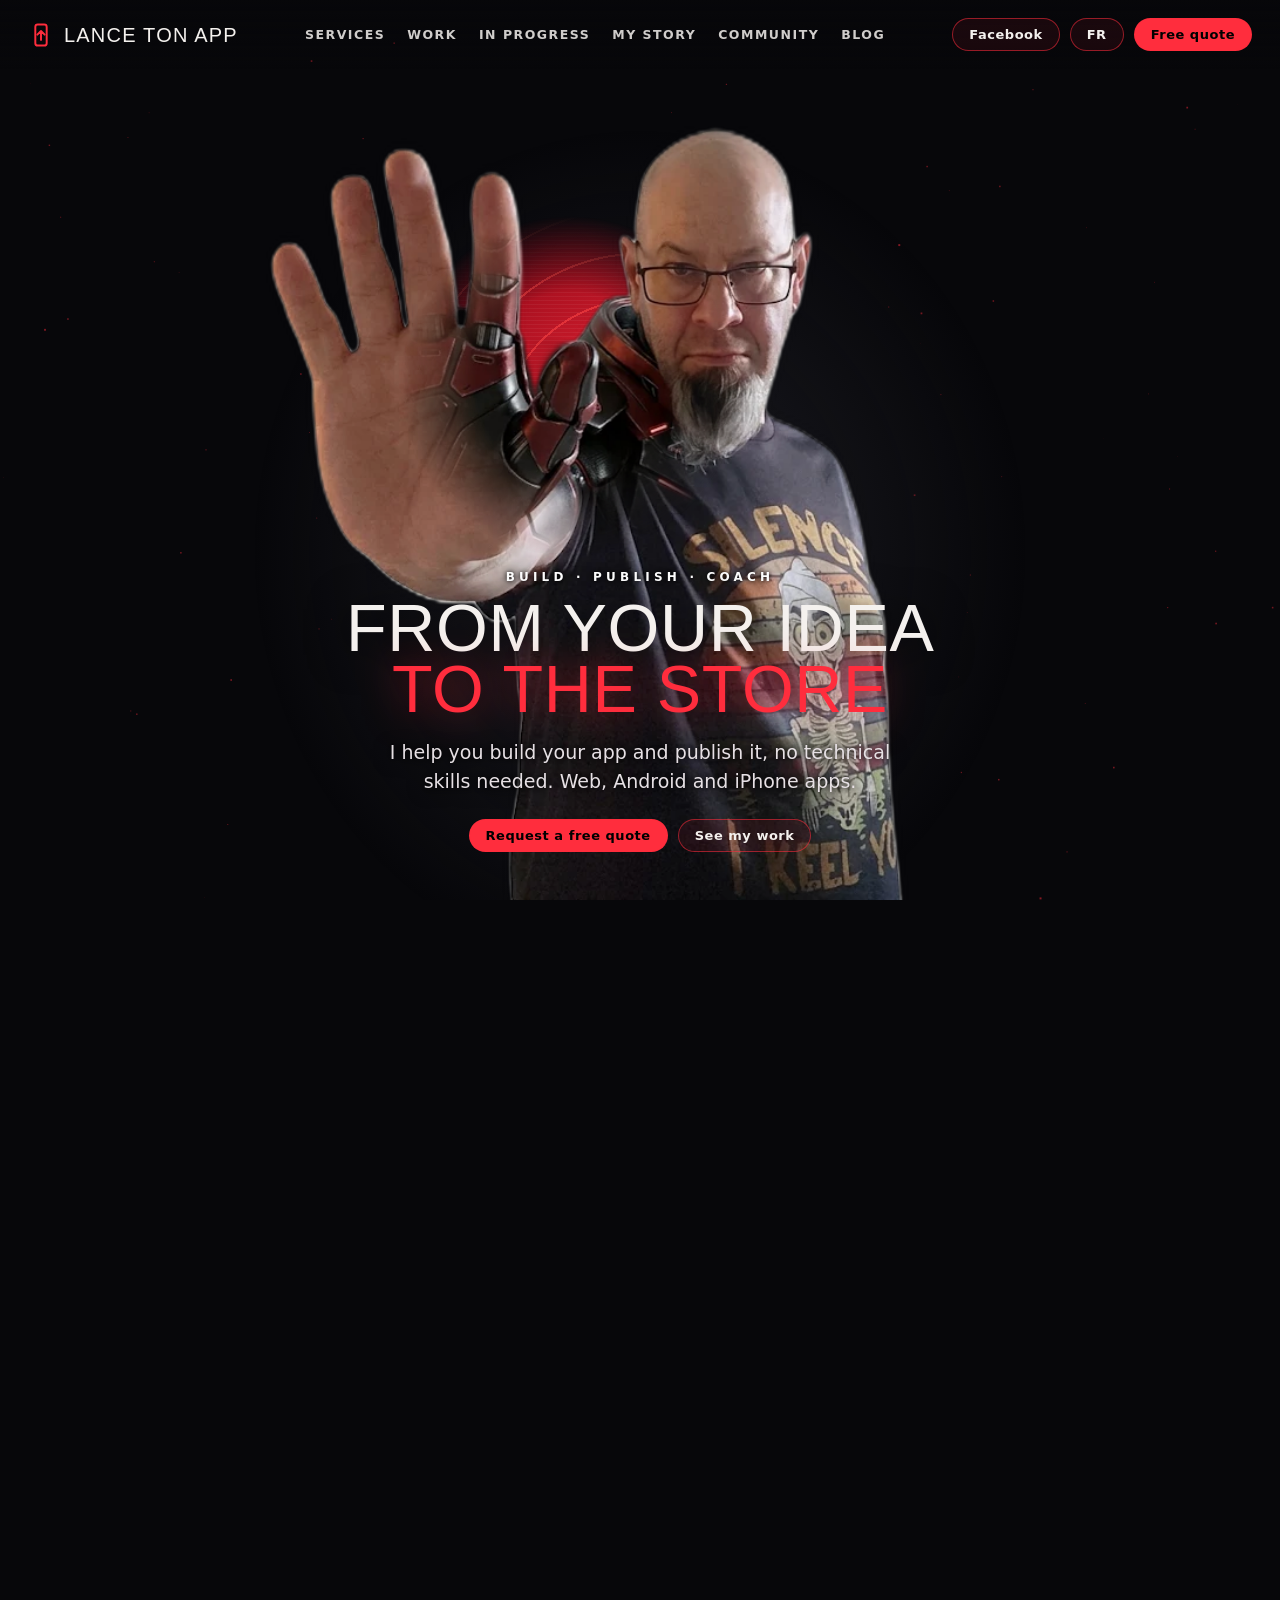
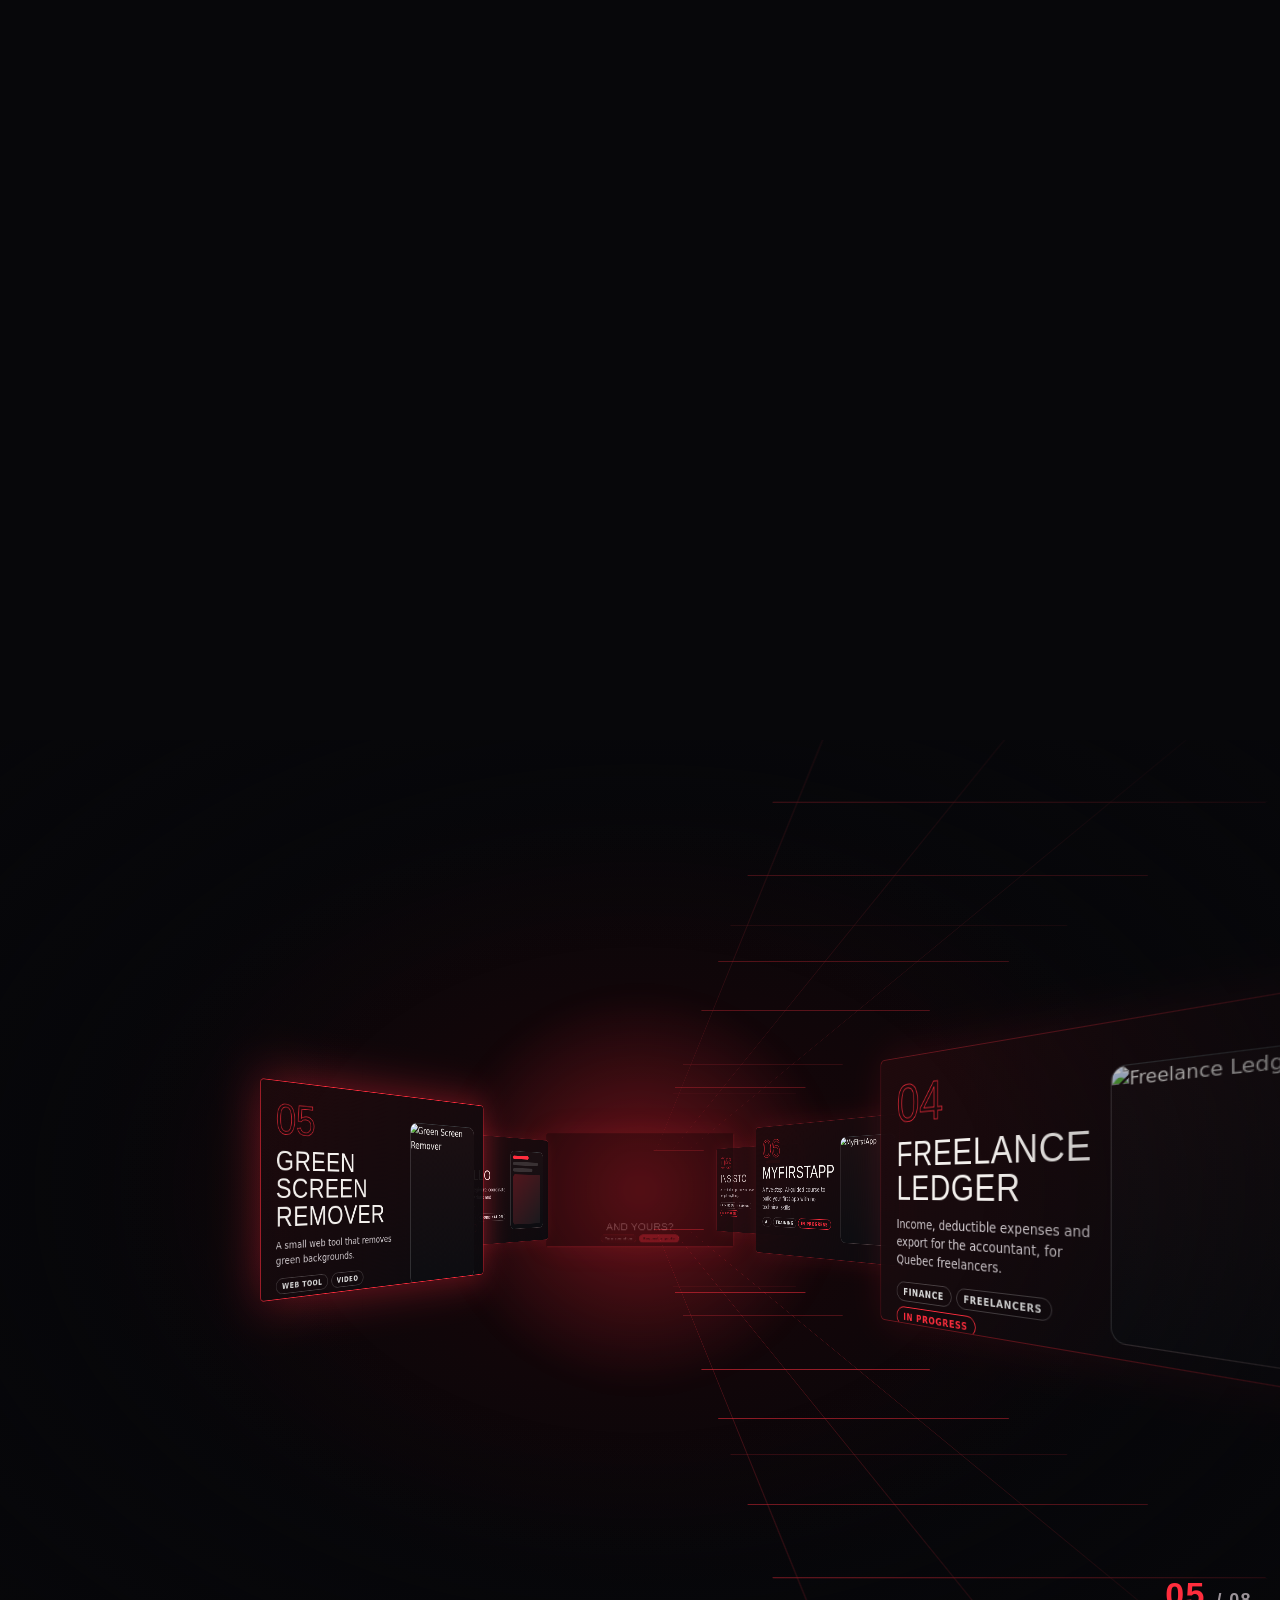
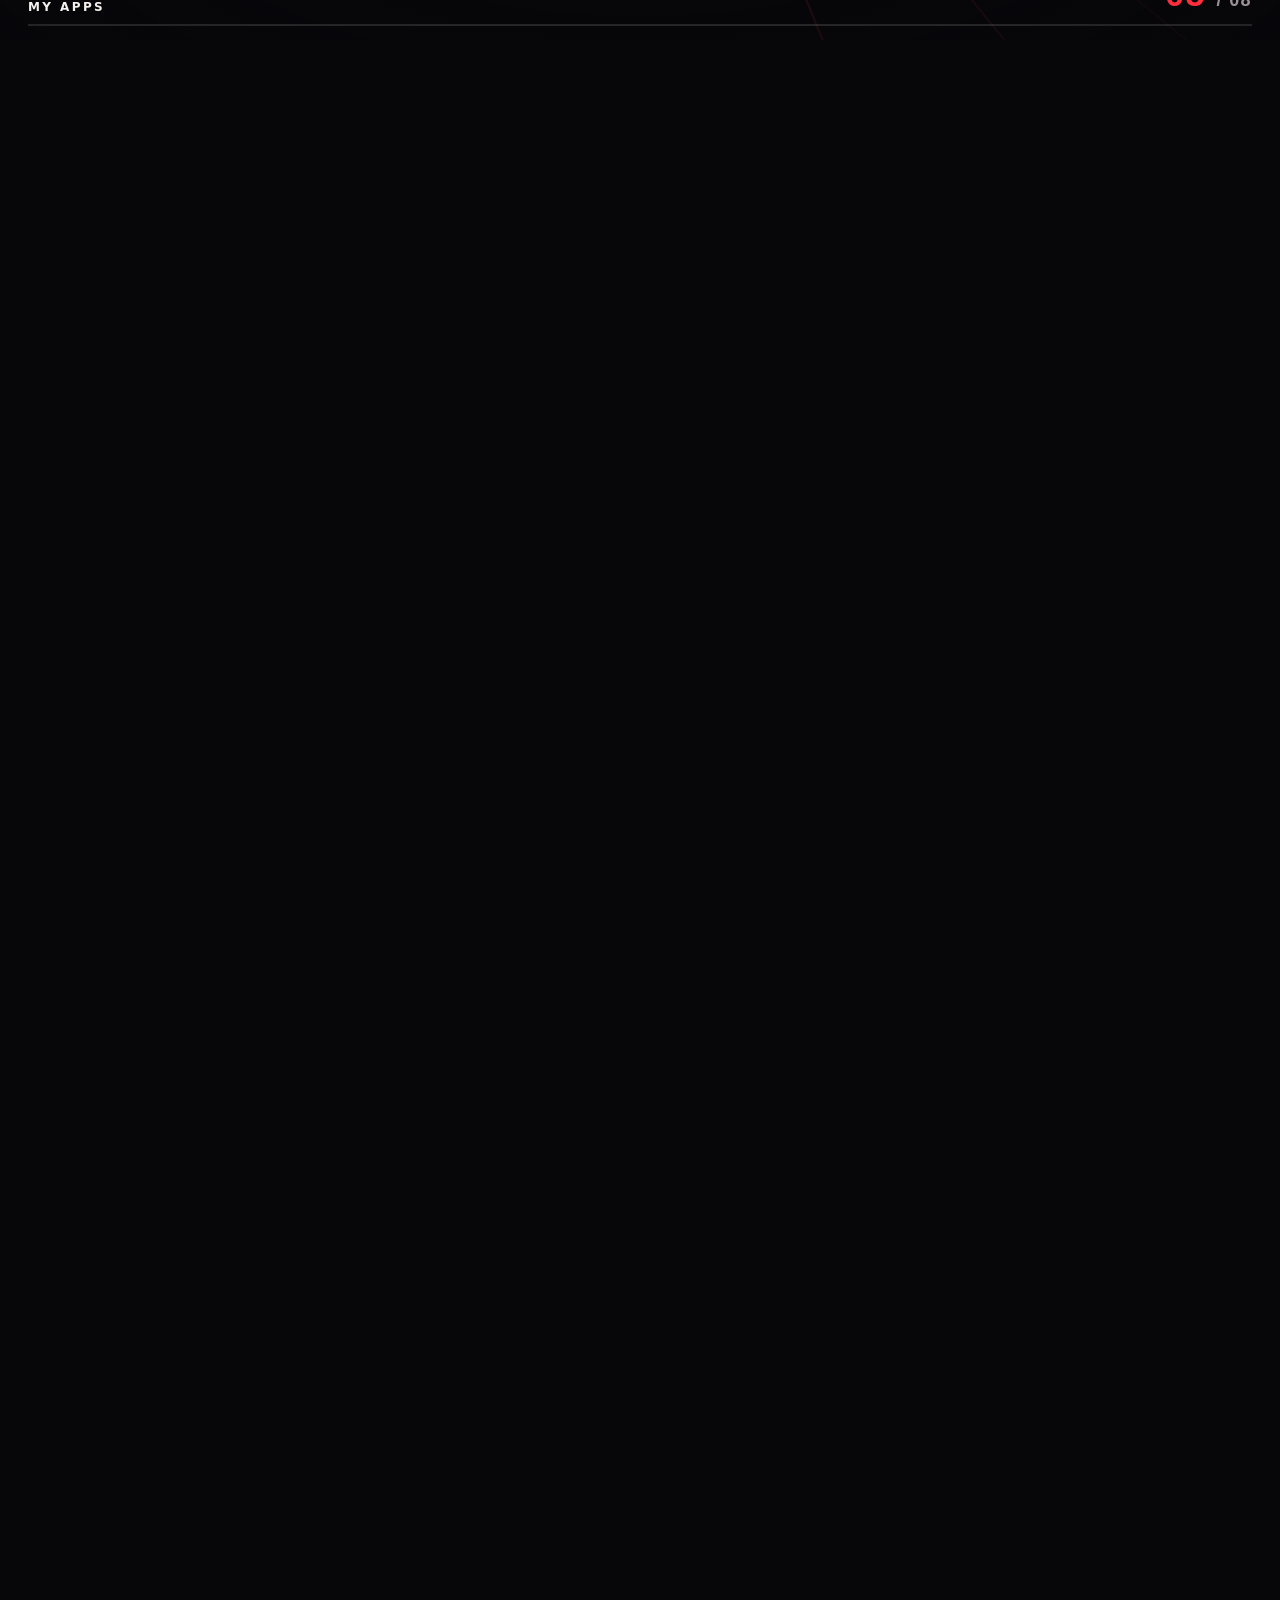
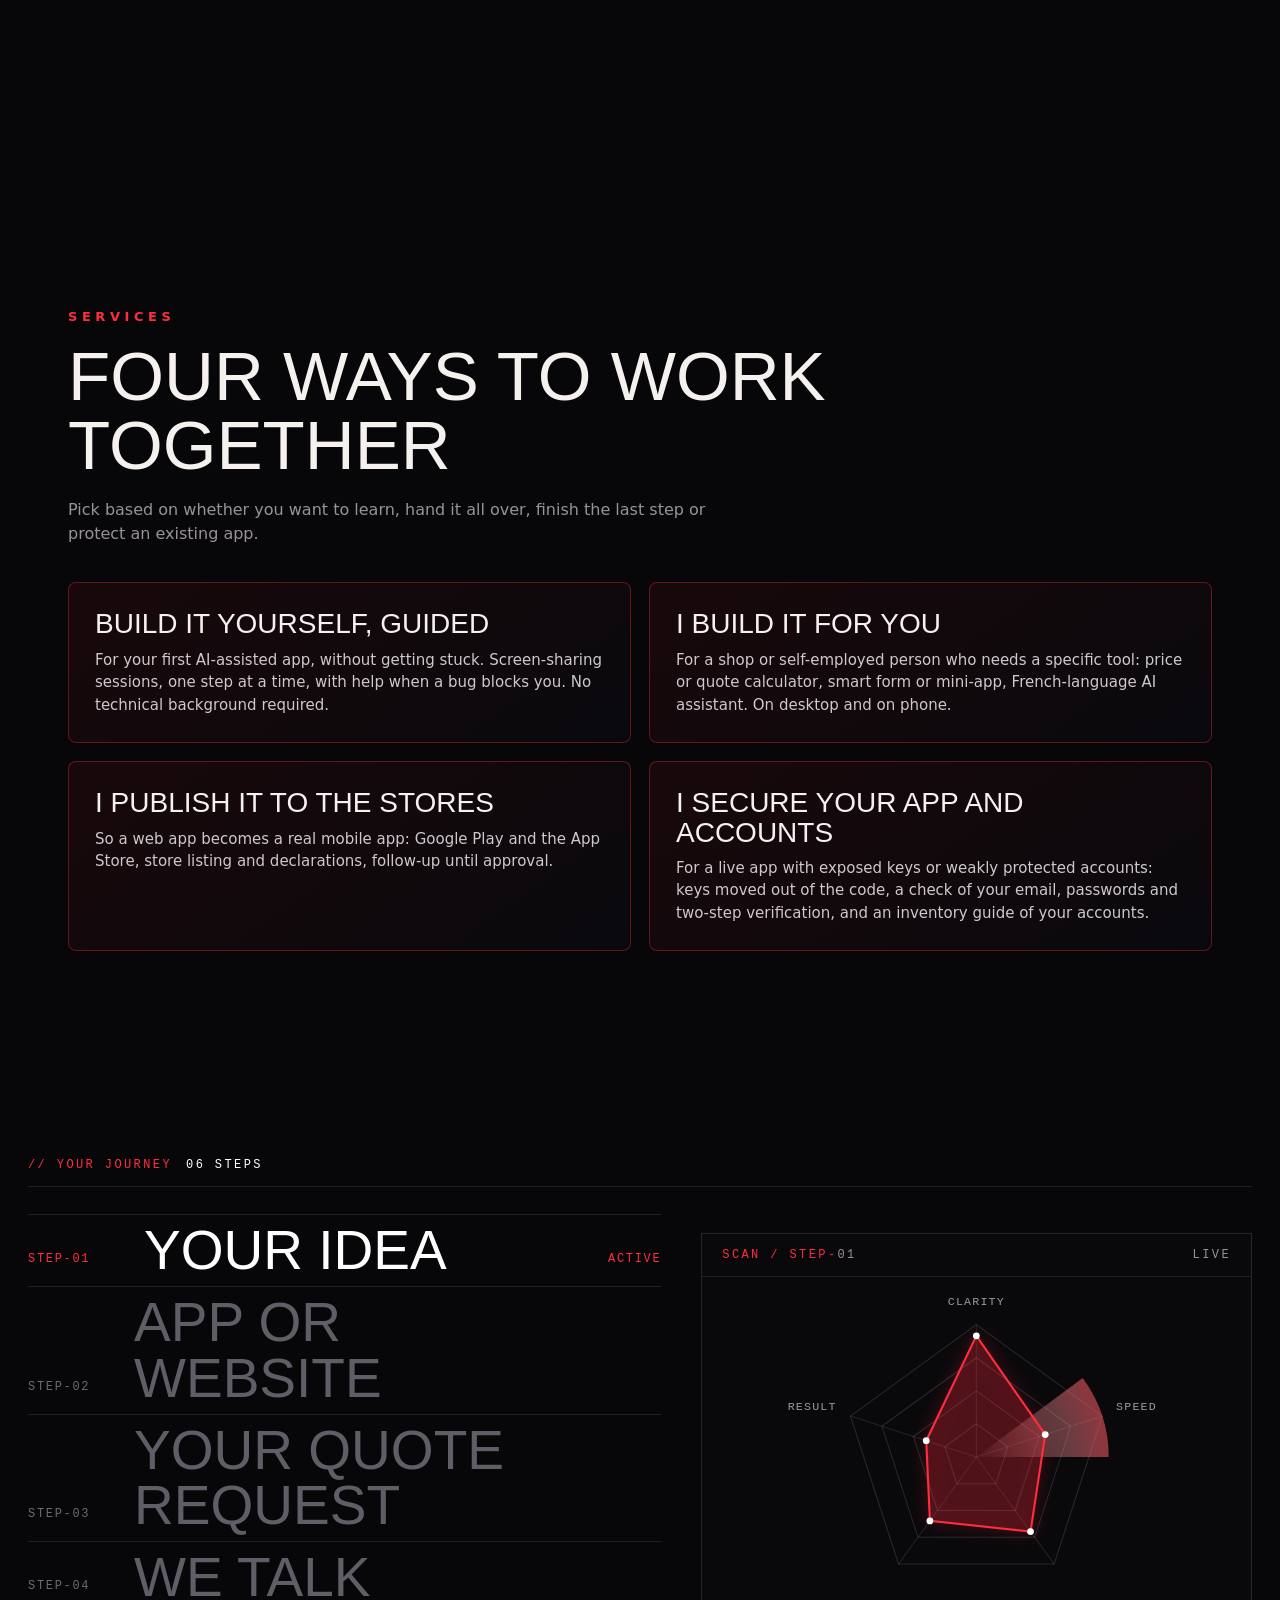
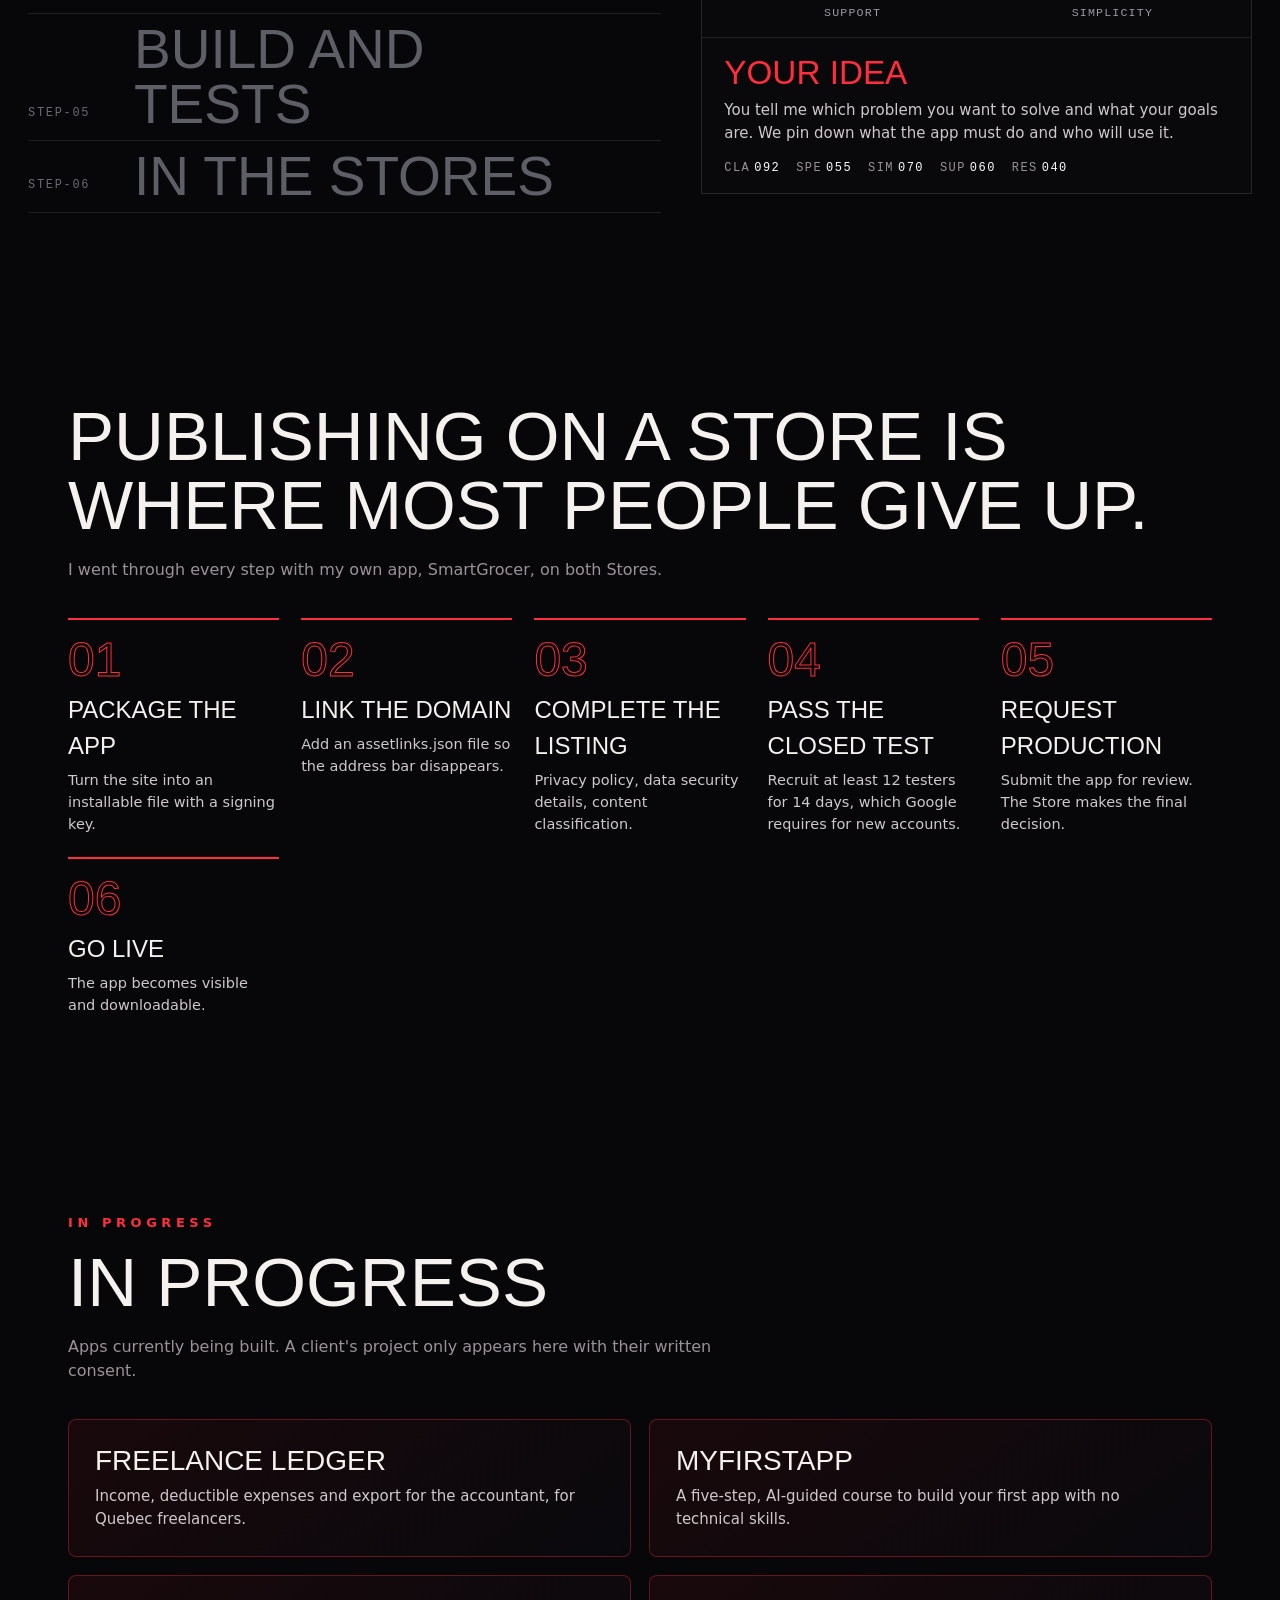
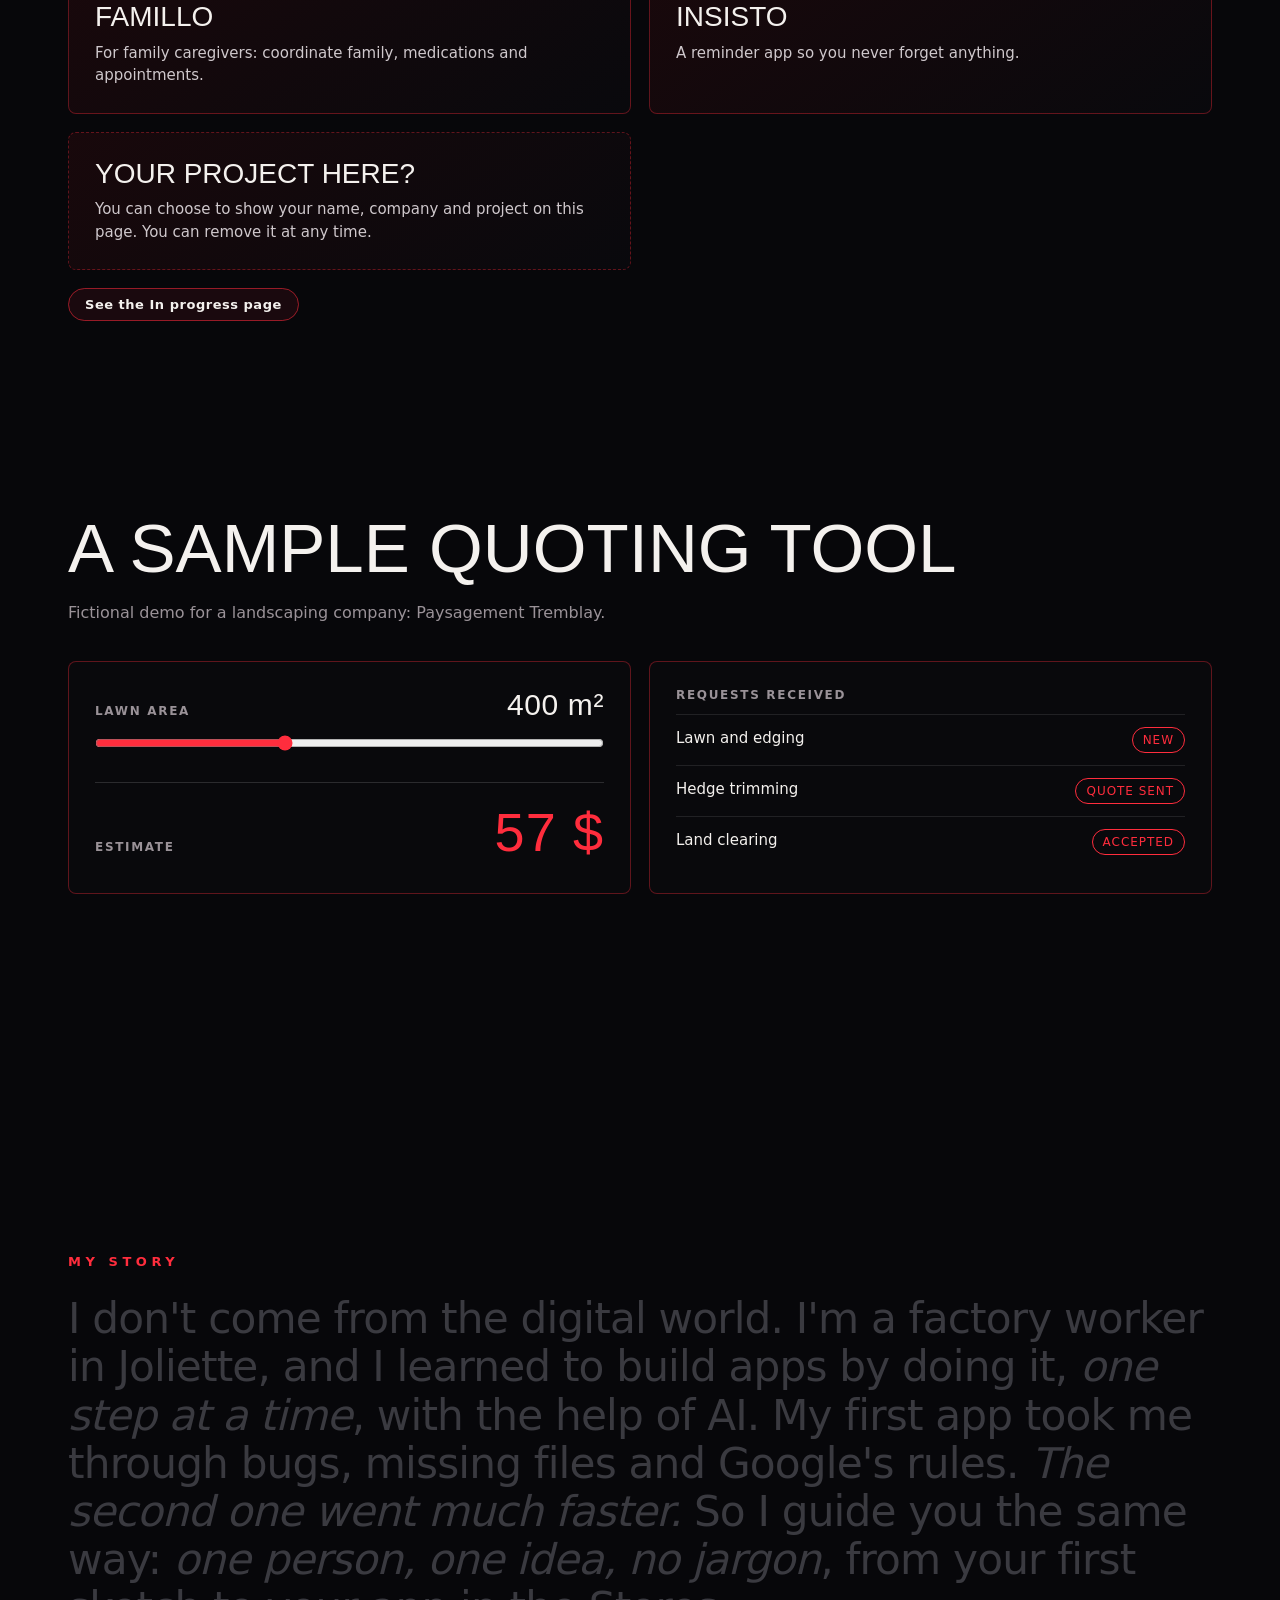
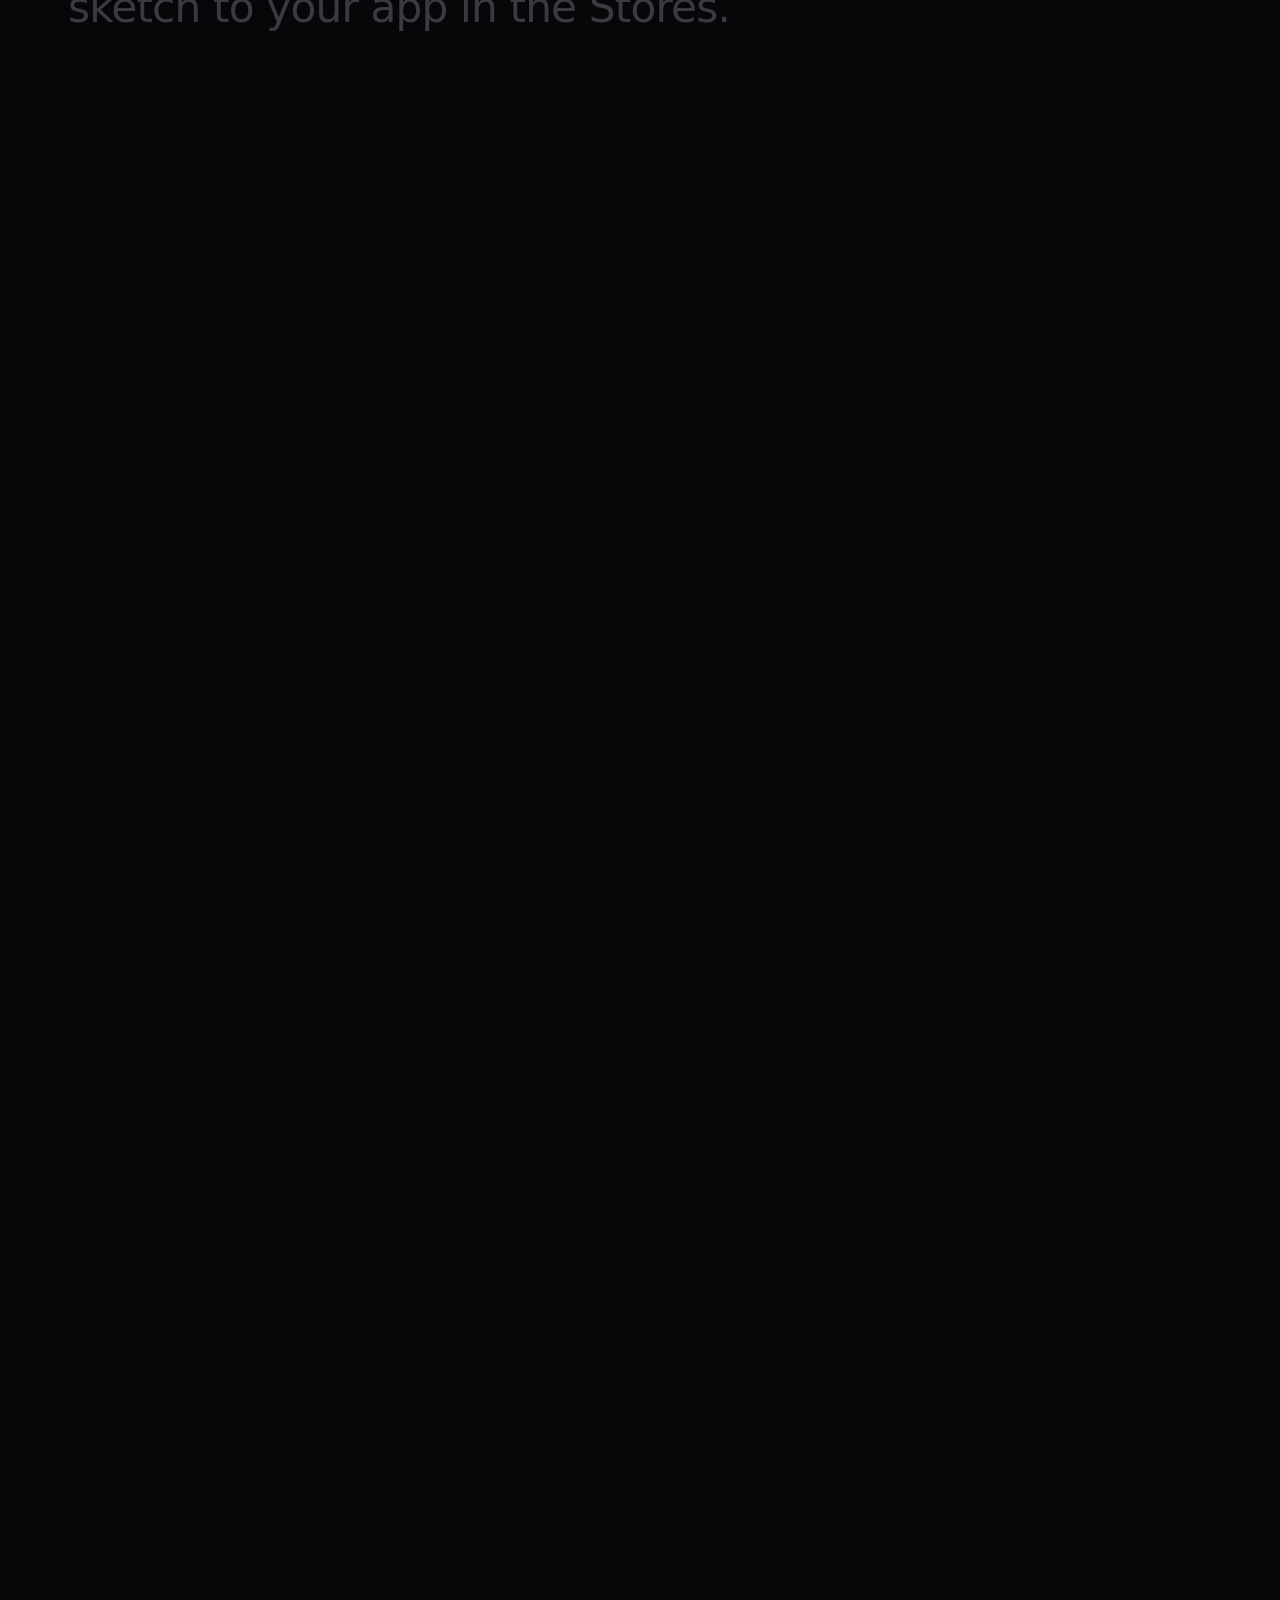
==== commit 9aca9470: "Formulaire : « Pour quand » devient un champ libre facultatif Co-Authored-By: Claude Sonnet 5.5 <nor" ====
--- a/index.html
+++ b/index.html
@@ -470,7 +470,7 @@
       <label><span data-i18n="f_need">Ce qu'il te faut</span>
         <select name="need" required><option value="1" data-i18n="nd1">Accompagnement</option><option value="2" data-i18n="nd2">Création</option><option value="3" data-i18n="nd3">Publication</option><option value="4" data-i18n="nd4">Sécurité</option><option value="5" data-i18n="nd5">Communauté</option><option value="6" data-i18n="nd6">Je ne suis pas certain</option></select></label>
       <label><span data-i18n="f_when">Pour quand</span>
-        <select name="when"><option value="1" data-i18n="wh1">Pas pressé</option><option value="2" data-i18n="wh2">D'ici un mois</option><option value="3" data-i18n="wh3">D'ici deux semaines</option></select></label>
+        <input name="when" data-i18n-ph="f_when_ph" placeholder="Ex. : avant Noël, pas pressé…" maxlength="120"></label>
     </div>
     <label><span data-i18n="f_idea">Qui va s'en servir, et quel problème ça doit régler ?</span><textarea name="idea" required data-i18n-ph="f_idea_ph" placeholder="Décris ton projet en quelques lignes."></textarea></label>
     <label class="check"><input type="checkbox" name="terms" required><span><span data-i18n="c_terms">J'accepte les conditions de service.</span> <a href="https://lancetonapp.com/conditions.html" target="_blank" rel="noopener" data-i18n="c_terms_l">Lire les conditions</a></span></label>
@@ -552,7 +552,7 @@
   f_note:"The button opens your email app with your request already written. Read it over, then send it.",
   mail_sub:"Quote request — Lance ton app",mail_name:"Name",mail_email:"Email",mail_type:"Project type",mail_when:"When",mail_idea:"My idea"}
 };
-var I18N_X={"fr": {"n_serv": "Services", "n_real": "Réalisations", "n_cours": "En cours", "n_hist": "Mon histoire", "n_comm": "Communauté", "n_blog": "Blogue", "nav_quote": "Soumission gratuite", "hero_p": "Je t'aide à créer ton application et à la publier, sans connaissances techniques. Applications web, Android et iPhone.", "hero_c1": "Demander une soumission gratuite", "hero_c2": "Voir les réalisations", "srv_h": "Quatre façons de travailler ensemble", "srv_i": "Choisis selon que tu veux apprendre, tout me confier, finir la dernière étape ou protéger une app existante.", "w1t": "Construis-la toi-même, guidé", "w1d": "Pour ta première app avec l'IA, sans rester bloqué. Séances en partage d'écran, une étape à la fois, avec de l'aide quand un bogue te bloque. Aucune base technique requise.", "w2t": "Je la construis pour toi", "w2d": "Pour un commerce ou un travailleur autonome qui a besoin d'un outil précis : calculateur de prix ou de soumission, formulaire intelligent ou mini-app, assistant IA en français. Sur ordinateur et sur téléphone.", "w3t": "Je la publie sur les Stores", "w3d": "Pour qu'une web app devienne une vraie app mobile : Google Play et App Store, fiche et déclarations, suivi jusqu'à l'approbation.", "w4t": "Je sécurise ton app et tes comptes", "w4d": "Pour une app en ligne avec des clés exposées ou des comptes mal protégés : clés sorties du code, vérification de ton courriel, de tes mots de passe et de la double authentification, guide d'inventaire de tes comptes.", "how_h": "Comment ça se passe", "h1t": "Ton idée", "h1d": "On précise ce que l'app doit faire et qui va s'en servir.", "h2t": "Construction", "h2d": "Je la construis, ou je te guide pendant que tu la construis.", "h3t": "Tests", "h3d": "De vraies personnes l'essaient avant le lancement.", "h4t": "Stores", "h4d": "L'app arrive sur Google Play et l'App Store.", "st_h": "Publier sur un Store, c'est là que la plupart abandonnent.", "st_i": "J'ai suivi chaque étape avec ma propre app, SmartGrocer, sur les deux Stores.", "p1t": "Emballer l'app", "p1d": "Transformer le site en fichier installable, avec une clé de signature.", "p2t": "Lier le domaine", "p2d": "Ajouter un fichier assetlinks.json pour que la barre d'adresse disparaisse.", "p3t": "Remplir la fiche", "p3d": "Politique de confidentialité, sécurité des données, classification du contenu.", "p4t": "Passer le test fermé", "p4d": "Recruter au moins 12 testeurs pendant 14 jours, exigé par Google pour les nouveaux comptes.", "p5t": "Demander la production", "p5d": "Soumettre l'app à la révision. Le Store prend la décision finale.", "p6t": "En ligne", "p6d": "L'app devient visible et téléchargeable.", "prog_h": "En cours", "prog_i": "Les applications en construction. Un projet de client n'apparaît ici qu'avec son accord écrit.", "pr1d": "Revenus, dépenses déductibles et export pour le comptable, pour les travailleurs autonomes du Québec.", "pr2d": "Une formation guidée par l'IA, en cinq étapes, pour créer sa première app sans connaissances techniques.", "pr3d": "Pour les proches aidants : coordonner la famille, les médicaments et les rendez-vous.", "pr4d": "Une app de rappels pour ne plus rien oublier.", "your_h": "Ton projet ici ?", "your_d": "Tu peux choisir de faire paraître ton nom, ton entreprise et ton projet sur cette page. Tu peux le retirer en tout temps.", "prog_more": "Voir la page En cours", "demo_h": "Un exemple d'outil de soumission", "demo_s": "Démo fictive pour une entreprise de paysagement : Paysagement Tremblay.", "demo_area": "Surface de pelouse", "demo_est": "Estimation", "demo_req": "Demandes reçues", "dj1": "Tonte et bordures", "dj2": "Taille de haie", "dj3": "Défrichage", "ds1": "Nouvelle", "ds2": "Soumission envoyée", "ds3": "Acceptée", "his_e": "Mon histoire", "his_h": "J'ai fait toutes les erreurs pour que tu n'aies pas à les faire.", "his_p1": "Je suis Timmy Villeneuve, journalier d'usine à Joliette. J'ai appris à créer des applications en les faisant, une étape à la fois, avec l'aide de l'IA.", "his_p2": "Ma première app m'a fait traverser des bogues, des fichiers manquants et les règles de Google. La deuxième est allée beaucoup plus vite, parce que ces obstacles étaient devenus de l'expérience.", "his_p3": "Je t'explique les choses sans jargon.", "his_tag": "Un accompagnement d'une personne à une autre, à prix honnête.", "com_h": "Communauté", "com_i": "Un espace où l'on teste les applications des autres et où l'on échange des commentaires, en français.", "cr_h": "Les règles de la maison", "cr1": "Seules les applications présentes sur le Play Store ou l'App Store, en test ou publiées, sont acceptées. Aucun fichier à télécharger, aucun site hors des Stores.", "cr2": "J'essaie chaque application avant de la publier, avec l'accord écrit de son créateur.", "cr3": "On échange des commentaires, jamais des étoiles ni des avis sur les Stores.", "cr4": "En cas de doute, l'application est retirée d'abord, puis vérifiée.", "cr5": "Les applications sont partagées par leurs créateurs. Lance ton app ne les garantit pas.", "blog_h": "Blogue", "b_meta": "11 octobre 2026 · 3 min de lecture", "b_read": "Lire l'article", "b1t": "Comment j'ai décidé quoi mettre dans SmartGrocer", "b1e": "Une bonne app se construit en choisissant ce qu'on garde.", "b2t": "Savoir si ton idée d'app a une chance de réussir", "b2e": "Personne ne peut le garantir, mais tu peux le vérifier avant de passer des mois à construire.", "b3t": "Le MVP : lancer petit pour apprendre vite", "b3e": "Un MVP n'est pas une version bâclée : c'est la plus petite version qui permet d'apprendre.", "q_eyebrow": "Passons à l'action", "q_h1": "Parle-moi", "q_h2": "de ton idée", "q_lead": "Remplis la demande : je te reviens avec une soumission écrite, à prix fixe.", "next_h": "Ce qui se passe ensuite", "nx1": "Lecture de ta demande et questions de précision.", "nx2": "Soumission écrite avec prix fixe et délai.", "nx3": "Si elle te convient : acompte, puis début du travail.", "nx4": "Solde payé à la livraison.", "f_name": "Nom", "f_email": "Courriel", "f_need": "Ce qu'il te faut", "f_when": "Pour quand", "f_idea": "Qui va s'en servir, et quel problème ça doit régler ?", "f_idea_ph": "Décris ton projet en quelques lignes.", "nd1": "Accompagnement", "nd2": "Création", "nd3": "Publication", "nd4": "Sécurité", "nd5": "Communauté", "nd6": "Je ne suis pas certain", "wh1": "Pas pressé", "wh2": "D'ici un mois", "wh3": "D'ici deux semaines", "c_terms": "J'accepte les conditions de service.", "c_terms_l": "Lire les conditions", "c_show": "Facultatif : j'accepte que mon projet paraisse sur la page « En cours » (retirable en tout temps). Rien ne paraît sans ton accord écrit pour ce que tu coches.", "f_send": "Envoyer ma demande", "f_note": "Ta demande m'est envoyée directement. Tu peux aussi écrire à bonjour@lancetonapp.com.", "pv_h": "Vie privée et conditions", "pv1": "Aucune application n'est conçue pour revendre les données personnelles des utilisateurs.", "pv2": "Seules les données du formulaire sont recueillies (nom, courriel, description), pour répondre et préparer la soumission. Aucune publicité, aucun pistage.", "pv3": "Tu peux voir, corriger ou effacer tes renseignements en tout temps, via le formulaire.", "pv4": "Chaque projet commence par une soumission écrite. Rien ne commence sans accord.", "pv_more": "Lire les conditions de service complètes", "ft_c": "© 2026 Timmy Villeneuve, Joliette (Québec). Tous droits réservés.", "mail_sub": "Demande de soumission — Lance ton app", "mail_name": "Nom", "mail_email": "Courriel", "mail_need": "Ce qu'il me faut", "mail_when": "Pour quand", "mail_idea": "Mon projet", "mail_show": "Parution sur la page En cours", "mail_yes": "oui", "mail_no": "non", "pw_e": "// Ton parcours", "pw_n": "06 étapes", "pw_scan": "SCAN / ÉTAPE-", "pw_live": "EN DIRECT", "pw_act": "ACTIVE", "pw_code": "ÉTAPE-", "pw_a1": "CLARTÉ", "pw_a2": "RAPIDITÉ", "pw_a3": "SIMPLICITÉ", "pw_a4": "SOUTIEN", "pw_a5": "RÉSULTAT", "pw_t1": "Ton idée", "pw_d1": "Tu me dis quel problème tu veux régler et quels sont tes objectifs. On précise ce que l'app doit faire et qui va s'en servir.", "pw_t2": "Application ou site web", "pw_d2": "On choisit ensemble le bon format : application web, Android, iPhone, ou simplement un site web.", "pw_t3": "Ta soumission", "pw_d3": "Tu remplis la soumission gratuite, en quelques minutes. Aucun engagement.", "pw_t4": "On se parle", "pw_d4": "Je te contacte pour valider ton besoin, puis te proposer un plan clair et un prix honnête.", "pw_t5": "Construction et tests", "pw_d5": "Je construis l'app, ou je te guide pendant que tu la construis. On teste jusqu'à ce que ça fonctionne.", "pw_t6": "Dans les Stores", "pw_d6": "Je t'accompagne jusqu'à la publication sur le Play Store ou l'App Store, étape par étape.", "sig_p": "Une idée difficile à expliquer ? Un courriel, et je m'en occupe.", "sig_a": "Demander une soumission →", "f_ok": "Merci ! Ta demande est envoyée. Je te réponds au courriel que tu as donné.", "f_fail": "L'envoi n'a pas fonctionné. Écris-moi plutôt à bonjour@lancetonapp.com.", "f_bad": "Vérifie ton nom, ton courriel, ta description et la case des conditions.", "f_sending": "Envoi en cours…"}, "en": {"n_serv": "Services", "n_real": "Work", "n_cours": "In progress", "n_hist": "My story", "n_comm": "Community", "n_blog": "Blog", "nav_quote": "Free quote", "hero_p": "I help you build your app and publish it, no technical skills needed. Web, Android and iPhone apps.", "hero_c1": "Request a free quote", "hero_c2": "See my work", "srv_h": "Four ways to work together", "srv_i": "Pick based on whether you want to learn, hand it all over, finish the last step or protect an existing app.", "w1t": "Build it yourself, guided", "w1d": "For your first AI-assisted app, without getting stuck. Screen-sharing sessions, one step at a time, with help when a bug blocks you. No technical background required.", "w2t": "I build it for you", "w2d": "For a shop or self-employed person who needs a specific tool: price or quote calculator, smart form or mini-app, French-language AI assistant. On desktop and on phone.", "w3t": "I publish it to the Stores", "w3d": "So a web app becomes a real mobile app: Google Play and the App Store, store listing and declarations, follow-up until approval.", "w4t": "I secure your app and accounts", "w4d": "For a live app with exposed keys or weakly protected accounts: keys moved out of the code, a check of your email, passwords and two-step verification, and an inventory guide of your accounts.", "how_h": "How it works", "h1t": "Your idea", "h1d": "We clarify what the app should do and who will use it.", "h2t": "Building", "h2d": "I build it, or I guide you while you build it.", "h3t": "Testing", "h3d": "Real people try it before launch.", "h4t": "Stores", "h4d": "The app goes live on Google Play and the App Store.", "st_h": "Publishing on a Store is where most people give up.", "st_i": "I went through every step with my own app, SmartGrocer, on both Stores.", "p1t": "Package the app", "p1d": "Turn the site into an installable file with a signing key.", "p2t": "Link the domain", "p2d": "Add an assetlinks.json file so the address bar disappears.", "p3t": "Complete the listing", "p3d": "Privacy policy, data security details, content classification.", "p4t": "Pass the closed test", "p4d": "Recruit at least 12 testers for 14 days, which Google requires for new accounts.", "p5t": "Request production", "p5d": "Submit the app for review. The Store makes the final decision.", "p6t": "Go live", "p6d": "The app becomes visible and downloadable.", "prog_h": "In progress", "prog_i": "Apps currently being built. A client's project only appears here with their written consent.", "pr1d": "Income, deductible expenses and export for the accountant, for Quebec freelancers.", "pr2d": "A five-step, AI-guided course to build your first app with no technical skills.", "pr3d": "For family caregivers: coordinate family, medications and appointments.", "pr4d": "A reminder app so you never forget anything.", "your_h": "Your project here?", "your_d": "You can choose to show your name, company and project on this page. You can remove it at any time.", "prog_more": "See the In progress page", "demo_h": "A sample quoting tool", "demo_s": "Fictional demo for a landscaping company: Paysagement Tremblay.", "demo_area": "Lawn area", "demo_est": "Estimate", "demo_req": "Requests received", "dj1": "Lawn and edging", "dj2": "Hedge trimming", "dj3": "Land clearing", "ds1": "New", "ds2": "Quote sent", "ds3": "Accepted", "his_e": "My story", "his_h": "I made all the mistakes so you don't have to.", "his_p1": "I'm Timmy Villeneuve, a factory worker in Joliette. I learned to build apps by doing it, one step at a time, with the help of AI.", "his_p2": "My first app meant working through bugs, missing files and Google's rules. The second came together much faster, because those obstacles had become experience.", "his_p3": "I explain things without jargon.", "his_tag": "Coaching from one person to another, at an honest price.", "com_h": "Community", "com_i": "A space to test each other's apps and exchange feedback, in French.", "cr_h": "House rules", "cr1": "Only apps on the Play Store or the App Store, in testing or published, are accepted. No files to download, no sites outside the Stores.", "cr2": "I try every app before publishing it, with its creator's written consent.", "cr3": "We exchange feedback, never stars or Store reviews.", "cr4": "If in doubt, the app is removed first, then checked.", "cr5": "Apps are shared by their creators. Lance ton app does not guarantee them.", "blog_h": "Blog", "b_meta": "October 11, 2026 · 3 min read", "b_read": "Read the article", "b1t": "How I decided what goes into SmartGrocer", "b1e": "A good app is built by choosing what to keep.", "b2t": "How to tell if your app idea has a chance", "b2e": "Nobody can guarantee it, but you can check before spending months building.", "b3t": "The MVP: launch small, learn fast", "b3e": "An MVP is not a sloppy version: it is the smallest version that lets you learn.", "q_eyebrow": "Let's get going", "q_h1": "Tell me", "q_h2": "about your idea", "q_lead": "Fill in the request: I'll get back to you with a written, fixed-price quote.", "next_h": "What happens next", "nx1": "I read your request and ask clarifying questions.", "nx2": "Written quote with a fixed price and timeline.", "nx3": "If it suits you: a deposit, then work begins.", "nx4": "Balance paid on delivery.", "f_name": "Name", "f_email": "Email", "f_need": "What you need", "f_when": "By when", "f_idea": "Who will use it, and what problem should it solve?", "f_idea_ph": "Describe your project in a few lines.", "nd1": "Coaching", "nd2": "Creation", "nd3": "Publishing", "nd4": "Security", "nd5": "Community", "nd6": "I'm not sure", "wh1": "No rush", "wh2": "Within a month", "wh3": "Within two weeks", "c_terms": "I accept the terms of service.", "c_terms_l": "Read the terms", "c_show": "Optional: I agree to my project appearing on the “In progress” page (removable at any time). Nothing appears without your written consent for what you tick.", "f_send": "Send my request", "f_note": "Your request is sent straight to me. You can also write to bonjour@lancetonapp.com.", "pv_h": "Privacy and terms", "pv1": "No app is built to resell users' personal data.", "pv2": "Only the form data is collected (name, email, description), to reply and prepare the quote. No advertising, no tracking.", "pv3": "You can view, correct or erase your information at any time, through the form.", "pv4": "Every project starts with a written quote. Nothing starts without agreement.", "pv_more": "Read the full terms of service", "ft_c": "© 2026 Timmy Villeneuve, Joliette (Quebec). All rights reserved.", "mail_sub": "Quote request — Lance ton app", "mail_name": "Name", "mail_email": "Email", "mail_need": "What I need", "mail_when": "By when", "mail_idea": "My project", "mail_show": "Show on the In progress page", "mail_yes": "yes", "mail_no": "no", "pw_e": "// Your journey", "pw_n": "06 steps", "pw_scan": "SCAN / STEP-", "pw_live": "LIVE", "pw_act": "ACTIVE", "pw_code": "STEP-", "pw_a1": "CLARITY", "pw_a2": "SPEED", "pw_a3": "SIMPLICITY", "pw_a4": "SUPPORT", "pw_a5": "RESULT", "pw_t1": "Your idea", "pw_d1": "You tell me which problem you want to solve and what your goals are. We pin down what the app must do and who will use it.", "pw_t2": "App or website", "pw_d2": "We choose the right format together: web app, Android, iPhone, or simply a website.", "pw_t3": "Your quote request", "pw_d3": "You fill in the free quote request in a few minutes. No commitment.", "pw_t4": "We talk", "pw_d4": "I get back to you to confirm your need, then offer a clear plan and an honest price.", "pw_t5": "Build and tests", "pw_d5": "I build the app, or guide you while you build it. We test until it works.", "pw_t6": "In the Stores", "pw_d6": "I take you all the way to publication on the Play Store or the App Store, step by step.", "sig_p": "Got an idea that's hard to explain? One email and I'm on it.", "sig_a": "Request a quote →", "f_ok": "Thank you! Your request has been sent. I'll reply to the email you gave.", "f_fail": "Sending failed. Please write to bonjour@lancetonapp.com instead.", "f_bad": "Please check your name, email, description and the terms box.", "f_sending": "Sending…"}};
+var I18N_X={"fr": {"n_serv": "Services", "n_real": "Réalisations", "n_cours": "En cours", "n_hist": "Mon histoire", "n_comm": "Communauté", "n_blog": "Blogue", "nav_quote": "Soumission gratuite", "hero_p": "Je t'aide à créer ton application et à la publier, sans connaissances techniques. Applications web, Android et iPhone.", "hero_c1": "Demander une soumission gratuite", "hero_c2": "Voir les réalisations", "srv_h": "Quatre façons de travailler ensemble", "srv_i": "Choisis selon que tu veux apprendre, tout me confier, finir la dernière étape ou protéger une app existante.", "w1t": "Construis-la toi-même, guidé", "w1d": "Pour ta première app avec l'IA, sans rester bloqué. Séances en partage d'écran, une étape à la fois, avec de l'aide quand un bogue te bloque. Aucune base technique requise.", "w2t": "Je la construis pour toi", "w2d": "Pour un commerce ou un travailleur autonome qui a besoin d'un outil précis : calculateur de prix ou de soumission, formulaire intelligent ou mini-app, assistant IA en français. Sur ordinateur et sur téléphone.", "w3t": "Je la publie sur les Stores", "w3d": "Pour qu'une web app devienne une vraie app mobile : Google Play et App Store, fiche et déclarations, suivi jusqu'à l'approbation.", "w4t": "Je sécurise ton app et tes comptes", "w4d": "Pour une app en ligne avec des clés exposées ou des comptes mal protégés : clés sorties du code, vérification de ton courriel, de tes mots de passe et de la double authentification, guide d'inventaire de tes comptes.", "how_h": "Comment ça se passe", "h1t": "Ton idée", "h1d": "On précise ce que l'app doit faire et qui va s'en servir.", "h2t": "Construction", "h2d": "Je la construis, ou je te guide pendant que tu la construis.", "h3t": "Tests", "h3d": "De vraies personnes l'essaient avant le lancement.", "h4t": "Stores", "h4d": "L'app arrive sur Google Play et l'App Store.", "st_h": "Publier sur un Store, c'est là que la plupart abandonnent.", "st_i": "J'ai suivi chaque étape avec ma propre app, SmartGrocer, sur les deux Stores.", "p1t": "Emballer l'app", "p1d": "Transformer le site en fichier installable, avec une clé de signature.", "p2t": "Lier le domaine", "p2d": "Ajouter un fichier assetlinks.json pour que la barre d'adresse disparaisse.", "p3t": "Remplir la fiche", "p3d": "Politique de confidentialité, sécurité des données, classification du contenu.", "p4t": "Passer le test fermé", "p4d": "Recruter au moins 12 testeurs pendant 14 jours, exigé par Google pour les nouveaux comptes.", "p5t": "Demander la production", "p5d": "Soumettre l'app à la révision. Le Store prend la décision finale.", "p6t": "En ligne", "p6d": "L'app devient visible et téléchargeable.", "prog_h": "En cours", "prog_i": "Les applications en construction. Un projet de client n'apparaît ici qu'avec son accord écrit.", "pr1d": "Revenus, dépenses déductibles et export pour le comptable, pour les travailleurs autonomes du Québec.", "pr2d": "Une formation guidée par l'IA, en cinq étapes, pour créer sa première app sans connaissances techniques.", "pr3d": "Pour les proches aidants : coordonner la famille, les médicaments et les rendez-vous.", "pr4d": "Une app de rappels pour ne plus rien oublier.", "your_h": "Ton projet ici ?", "your_d": "Tu peux choisir de faire paraître ton nom, ton entreprise et ton projet sur cette page. Tu peux le retirer en tout temps.", "prog_more": "Voir la page En cours", "demo_h": "Un exemple d'outil de soumission", "demo_s": "Démo fictive pour une entreprise de paysagement : Paysagement Tremblay.", "demo_area": "Surface de pelouse", "demo_est": "Estimation", "demo_req": "Demandes reçues", "dj1": "Tonte et bordures", "dj2": "Taille de haie", "dj3": "Défrichage", "ds1": "Nouvelle", "ds2": "Soumission envoyée", "ds3": "Acceptée", "his_e": "Mon histoire", "his_h": "J'ai fait toutes les erreurs pour que tu n'aies pas à les faire.", "his_p1": "Je suis Timmy Villeneuve, journalier d'usine à Joliette. J'ai appris à créer des applications en les faisant, une étape à la fois, avec l'aide de l'IA.", "his_p2": "Ma première app m'a fait traverser des bogues, des fichiers manquants et les règles de Google. La deuxième est allée beaucoup plus vite, parce que ces obstacles étaient devenus de l'expérience.", "his_p3": "Je t'explique les choses sans jargon.", "his_tag": "Un accompagnement d'une personne à une autre, à prix honnête.", "com_h": "Communauté", "com_i": "Un espace où l'on teste les applications des autres et où l'on échange des commentaires, en français.", "cr_h": "Les règles de la maison", "cr1": "Seules les applications présentes sur le Play Store ou l'App Store, en test ou publiées, sont acceptées. Aucun fichier à télécharger, aucun site hors des Stores.", "cr2": "J'essaie chaque application avant de la publier, avec l'accord écrit de son créateur.", "cr3": "On échange des commentaires, jamais des étoiles ni des avis sur les Stores.", "cr4": "En cas de doute, l'application est retirée d'abord, puis vérifiée.", "cr5": "Les applications sont partagées par leurs créateurs. Lance ton app ne les garantit pas.", "blog_h": "Blogue", "b_meta": "11 octobre 2026 · 3 min de lecture", "b_read": "Lire l'article", "b1t": "Comment j'ai décidé quoi mettre dans SmartGrocer", "b1e": "Une bonne app se construit en choisissant ce qu'on garde.", "b2t": "Savoir si ton idée d'app a une chance de réussir", "b2e": "Personne ne peut le garantir, mais tu peux le vérifier avant de passer des mois à construire.", "b3t": "Le MVP : lancer petit pour apprendre vite", "b3e": "Un MVP n'est pas une version bâclée : c'est la plus petite version qui permet d'apprendre.", "q_eyebrow": "Passons à l'action", "q_h1": "Parle-moi", "q_h2": "de ton idée", "q_lead": "Remplis la demande : je te reviens avec une soumission écrite, à prix fixe.", "next_h": "Ce qui se passe ensuite", "nx1": "Lecture de ta demande et questions de précision.", "nx2": "Soumission écrite avec prix fixe et délai.", "nx3": "Si elle te convient : acompte, puis début du travail.", "nx4": "Solde payé à la livraison.", "f_name": "Nom", "f_email": "Courriel", "f_need": "Ce qu'il te faut", "f_when": "Pour quand ? (facultatif)", "f_idea": "Qui va s'en servir, et quel problème ça doit régler ?", "f_idea_ph": "Décris ton projet en quelques lignes.", "nd1": "Accompagnement", "nd2": "Création", "nd3": "Publication", "nd4": "Sécurité", "nd5": "Communauté", "nd6": "Je ne suis pas certain", "wh1": "Pas pressé", "wh2": "D'ici un mois", "wh3": "D'ici deux semaines", "c_terms": "J'accepte les conditions de service.", "c_terms_l": "Lire les conditions", "c_show": "Facultatif : j'accepte que mon projet paraisse sur la page « En cours » (retirable en tout temps). Rien ne paraît sans ton accord écrit pour ce que tu coches.", "f_send": "Envoyer ma demande", "f_note": "Ta demande m'est envoyée directement. Tu peux aussi écrire à bonjour@lancetonapp.com.", "pv_h": "Vie privée et conditions", "pv1": "Aucune application n'est conçue pour revendre les données personnelles des utilisateurs.", "pv2": "Seules les données du formulaire sont recueillies (nom, courriel, description), pour répondre et préparer la soumission. Aucune publicité, aucun pistage.", "pv3": "Tu peux voir, corriger ou effacer tes renseignements en tout temps, via le formulaire.", "pv4": "Chaque projet commence par une soumission écrite. Rien ne commence sans accord.", "pv_more": "Lire les conditions de service complètes", "ft_c": "© 2026 Timmy Villeneuve, Joliette (Québec). Tous droits réservés.", "mail_sub": "Demande de soumission — Lance ton app", "mail_name": "Nom", "mail_email": "Courriel", "mail_need": "Ce qu'il me faut", "mail_when": "Pour quand", "mail_idea": "Mon projet", "mail_show": "Parution sur la page En cours", "mail_yes": "oui", "mail_no": "non", "pw_e": "// Ton parcours", "pw_n": "06 étapes", "pw_scan": "SCAN / ÉTAPE-", "pw_live": "EN DIRECT", "pw_act": "ACTIVE", "pw_code": "ÉTAPE-", "pw_a1": "CLARTÉ", "pw_a2": "RAPIDITÉ", "pw_a3": "SIMPLICITÉ", "pw_a4": "SOUTIEN", "pw_a5": "RÉSULTAT", "pw_t1": "Ton idée", "pw_d1": "Tu me dis quel problème tu veux régler et quels sont tes objectifs. On précise ce que l'app doit faire et qui va s'en servir.", "pw_t2": "Application ou site web", "pw_d2": "On choisit ensemble le bon format : application web, Android, iPhone, ou simplement un site web.", "pw_t3": "Ta soumission", "pw_d3": "Tu remplis la soumission gratuite, en quelques minutes. Aucun engagement.", "pw_t4": "On se parle", "pw_d4": "Je te contacte pour valider ton besoin, puis te proposer un plan clair et un prix honnête.", "pw_t5": "Construction et tests", "pw_d5": "Je construis l'app, ou je te guide pendant que tu la construis. On teste jusqu'à ce que ça fonctionne.", "pw_t6": "Dans les Stores", "pw_d6": "Je t'accompagne jusqu'à la publication sur le Play Store ou l'App Store, étape par étape.", "sig_p": "Une idée difficile à expliquer ? Un courriel, et je m'en occupe.", "sig_a": "Demander une soumission →", "f_ok": "Merci ! Ta demande est envoyée. Je te réponds au courriel que tu as donné.", "f_fail": "L'envoi n'a pas fonctionné. Écris-moi plutôt à bonjour@lancetonapp.com.", "f_bad": "Vérifie ton nom, ton courriel, ta description et la case des conditions.", "f_sending": "Envoi en cours…", "f_when_ph": "Ex. : avant Noël, pas pressé…"}, "en": {"n_serv": "Services", "n_real": "Work", "n_cours": "In progress", "n_hist": "My story", "n_comm": "Community", "n_blog": "Blog", "nav_quote": "Free quote", "hero_p": "I help you build your app and publish it, no technical skills needed. Web, Android and iPhone apps.", "hero_c1": "Request a free quote", "hero_c2": "See my work", "srv_h": "Four ways to work together", "srv_i": "Pick based on whether you want to learn, hand it all over, finish the last step or protect an existing app.", "w1t": "Build it yourself, guided", "w1d": "For your first AI-assisted app, without getting stuck. Screen-sharing sessions, one step at a time, with help when a bug blocks you. No technical background required.", "w2t": "I build it for you", "w2d": "For a shop or self-employed person who needs a specific tool: price or quote calculator, smart form or mini-app, French-language AI assistant. On desktop and on phone.", "w3t": "I publish it to the Stores", "w3d": "So a web app becomes a real mobile app: Google Play and the App Store, store listing and declarations, follow-up until approval.", "w4t": "I secure your app and accounts", "w4d": "For a live app with exposed keys or weakly protected accounts: keys moved out of the code, a check of your email, passwords and two-step verification, and an inventory guide of your accounts.", "how_h": "How it works", "h1t": "Your idea", "h1d": "We clarify what the app should do and who will use it.", "h2t": "Building", "h2d": "I build it, or I guide you while you build it.", "h3t": "Testing", "h3d": "Real people try it before launch.", "h4t": "Stores", "h4d": "The app goes live on Google Play and the App Store.", "st_h": "Publishing on a Store is where most people give up.", "st_i": "I went through every step with my own app, SmartGrocer, on both Stores.", "p1t": "Package the app", "p1d": "Turn the site into an installable file with a signing key.", "p2t": "Link the domain", "p2d": "Add an assetlinks.json file so the address bar disappears.", "p3t": "Complete the listing", "p3d": "Privacy policy, data security details, content classification.", "p4t": "Pass the closed test", "p4d": "Recruit at least 12 testers for 14 days, which Google requires for new accounts.", "p5t": "Request production", "p5d": "Submit the app for review. The Store makes the final decision.", "p6t": "Go live", "p6d": "The app becomes visible and downloadable.", "prog_h": "In progress", "prog_i": "Apps currently being built. A client's project only appears here with their written consent.", "pr1d": "Income, deductible expenses and export for the accountant, for Quebec freelancers.", "pr2d": "A five-step, AI-guided course to build your first app with no technical skills.", "pr3d": "For family caregivers: coordinate family, medications and appointments.", "pr4d": "A reminder app so you never forget anything.", "your_h": "Your project here?", "your_d": "You can choose to show your name, company and project on this page. You can remove it at any time.", "prog_more": "See the In progress page", "demo_h": "A sample quoting tool", "demo_s": "Fictional demo for a landscaping company: Paysagement Tremblay.", "demo_area": "Lawn area", "demo_est": "Estimate", "demo_req": "Requests received", "dj1": "Lawn and edging", "dj2": "Hedge trimming", "dj3": "Land clearing", "ds1": "New", "ds2": "Quote sent", "ds3": "Accepted", "his_e": "My story", "his_h": "I made all the mistakes so you don't have to.", "his_p1": "I'm Timmy Villeneuve, a factory worker in Joliette. I learned to build apps by doing it, one step at a time, with the help of AI.", "his_p2": "My first app meant working through bugs, missing files and Google's rules. The second came together much faster, because those obstacles had become experience.", "his_p3": "I explain things without jargon.", "his_tag": "Coaching from one person to another, at an honest price.", "com_h": "Community", "com_i": "A space to test each other's apps and exchange feedback, in French.", "cr_h": "House rules", "cr1": "Only apps on the Play Store or the App Store, in testing or published, are accepted. No files to download, no sites outside the Stores.", "cr2": "I try every app before publishing it, with its creator's written consent.", "cr3": "We exchange feedback, never stars or Store reviews.", "cr4": "If in doubt, the app is removed first, then checked.", "cr5": "Apps are shared by their creators. Lance ton app does not guarantee them.", "blog_h": "Blog", "b_meta": "October 11, 2026 · 3 min read", "b_read": "Read the article", "b1t": "How I decided what goes into SmartGrocer", "b1e": "A good app is built by choosing what to keep.", "b2t": "How to tell if your app idea has a chance", "b2e": "Nobody can guarantee it, but you can check before spending months building.", "b3t": "The MVP: launch small, learn fast", "b3e": "An MVP is not a sloppy version: it is the smallest version that lets you learn.", "q_eyebrow": "Let's get going", "q_h1": "Tell me", "q_h2": "about your idea", "q_lead": "Fill in the request: I'll get back to you with a written, fixed-price quote.", "next_h": "What happens next", "nx1": "I read your request and ask clarifying questions.", "nx2": "Written quote with a fixed price and timeline.", "nx3": "If it suits you: a deposit, then work begins.", "nx4": "Balance paid on delivery.", "f_name": "Name", "f_email": "Email", "f_need": "What you need", "f_when": "By when? (optional)", "f_idea": "Who will use it, and what problem should it solve?", "f_idea_ph": "Describe your project in a few lines.", "nd1": "Coaching", "nd2": "Creation", "nd3": "Publishing", "nd4": "Security", "nd5": "Community", "nd6": "I'm not sure", "wh1": "No rush", "wh2": "Within a month", "wh3": "Within two weeks", "c_terms": "I accept the terms of service.", "c_terms_l": "Read the terms", "c_show": "Optional: I agree to my project appearing on the “In progress” page (removable at any time). Nothing appears without your written consent for what you tick.", "f_send": "Send my request", "f_note": "Your request is sent straight to me. You can also write to bonjour@lancetonapp.com.", "pv_h": "Privacy and terms", "pv1": "No app is built to resell users' personal data.", "pv2": "Only the form data is collected (name, email, description), to reply and prepare the quote. No advertising, no tracking.", "pv3": "You can view, correct or erase your information at any time, through the form.", "pv4": "Every project starts with a written quote. Nothing starts without agreement.", "pv_more": "Read the full terms of service", "ft_c": "© 2026 Timmy Villeneuve, Joliette (Quebec). All rights reserved.", "mail_sub": "Quote request — Lance ton app", "mail_name": "Name", "mail_email": "Email", "mail_need": "What I need", "mail_when": "By when", "mail_idea": "My project", "mail_show": "Show on the In progress page", "mail_yes": "yes", "mail_no": "no", "pw_e": "// Your journey", "pw_n": "06 steps", "pw_scan": "SCAN / STEP-", "pw_live": "LIVE", "pw_act": "ACTIVE", "pw_code": "STEP-", "pw_a1": "CLARITY", "pw_a2": "SPEED", "pw_a3": "SIMPLICITY", "pw_a4": "SUPPORT", "pw_a5": "RESULT", "pw_t1": "Your idea", "pw_d1": "You tell me which problem you want to solve and what your goals are. We pin down what the app must do and who will use it.", "pw_t2": "App or website", "pw_d2": "We choose the right format together: web app, Android, iPhone, or simply a website.", "pw_t3": "Your quote request", "pw_d3": "You fill in the free quote request in a few minutes. No commitment.", "pw_t4": "We talk", "pw_d4": "I get back to you to confirm your need, then offer a clear plan and an honest price.", "pw_t5": "Build and tests", "pw_d5": "I build the app, or guide you while you build it. We test until it works.", "pw_t6": "In the Stores", "pw_d6": "I take you all the way to publication on the Play Store or the App Store, step by step.", "sig_p": "Got an idea that's hard to explain? One email and I'm on it.", "sig_a": "Request a quote →", "f_ok": "Thank you! Your request has been sent. I'll reply to the email you gave.", "f_fail": "Sending failed. Please write to bonjour@lancetonapp.com instead.", "f_bad": "Please check your name, email, description and the terms box.", "f_sending": "Sending…", "f_when_ph": "E.g. before Christmas, no rush…"}};
 ['fr','en'].forEach(function(l){Object.keys(I18N_X[l]).forEach(function(k){I18N[l][k]=I18N_X[l][k];});});
 var lang=(navigator.language||"fr").toLowerCase().indexOf("fr")===0?"fr":"en";
 try{var saved=localStorage.getItem("lta_lang");if(saved==="fr"||saved==="en")lang=saved;}catch(e){}
@@ -848,7 +848,7 @@
   ok.hidden=true;er.hidden=true;
   var nom=f.name.value.trim(),mail=f.email.value.trim(),idea=f.idea.value.trim();
   if(!nom||!/^\S+@\S+\.\S+$/.test(mail)||!idea||!f.terms.checked){er.textContent=L.f_bad;er.hidden=false;return;}
-  var need=f.need.options[f.need.selectedIndex].text,when=f.when.options[f.when.selectedIndex].text;
+  var need=f.need.options[f.need.selectedIndex].text,when=f.when.value.trim()||"(non précisé)";
   var texte="Nouvelle demande de soumission (site Lance ton app)\n\nNom : "+nom+"\nCourriel : "+mail+"\nBesoin : "+need+"\nDélai : "+when+"\nConditions de service lues : oui\nAffichage sur la page En cours : "+(f.show.checked?"accepté (à confirmer par écrit)":"non coché")+"\nLangue du site : "+lang+"\n\nProjet :\n"+idea;
   var label=btn.textContent;btn.disabled=true;btn.textContent=L.f_sending;
   var done=function(good){btn.disabled=false;btn.textContent=label;if(good){f.reset();ok.textContent=L.f_ok;ok.hidden=false;}else{er.textContent=L.f_fail;er.hidden=false;}};
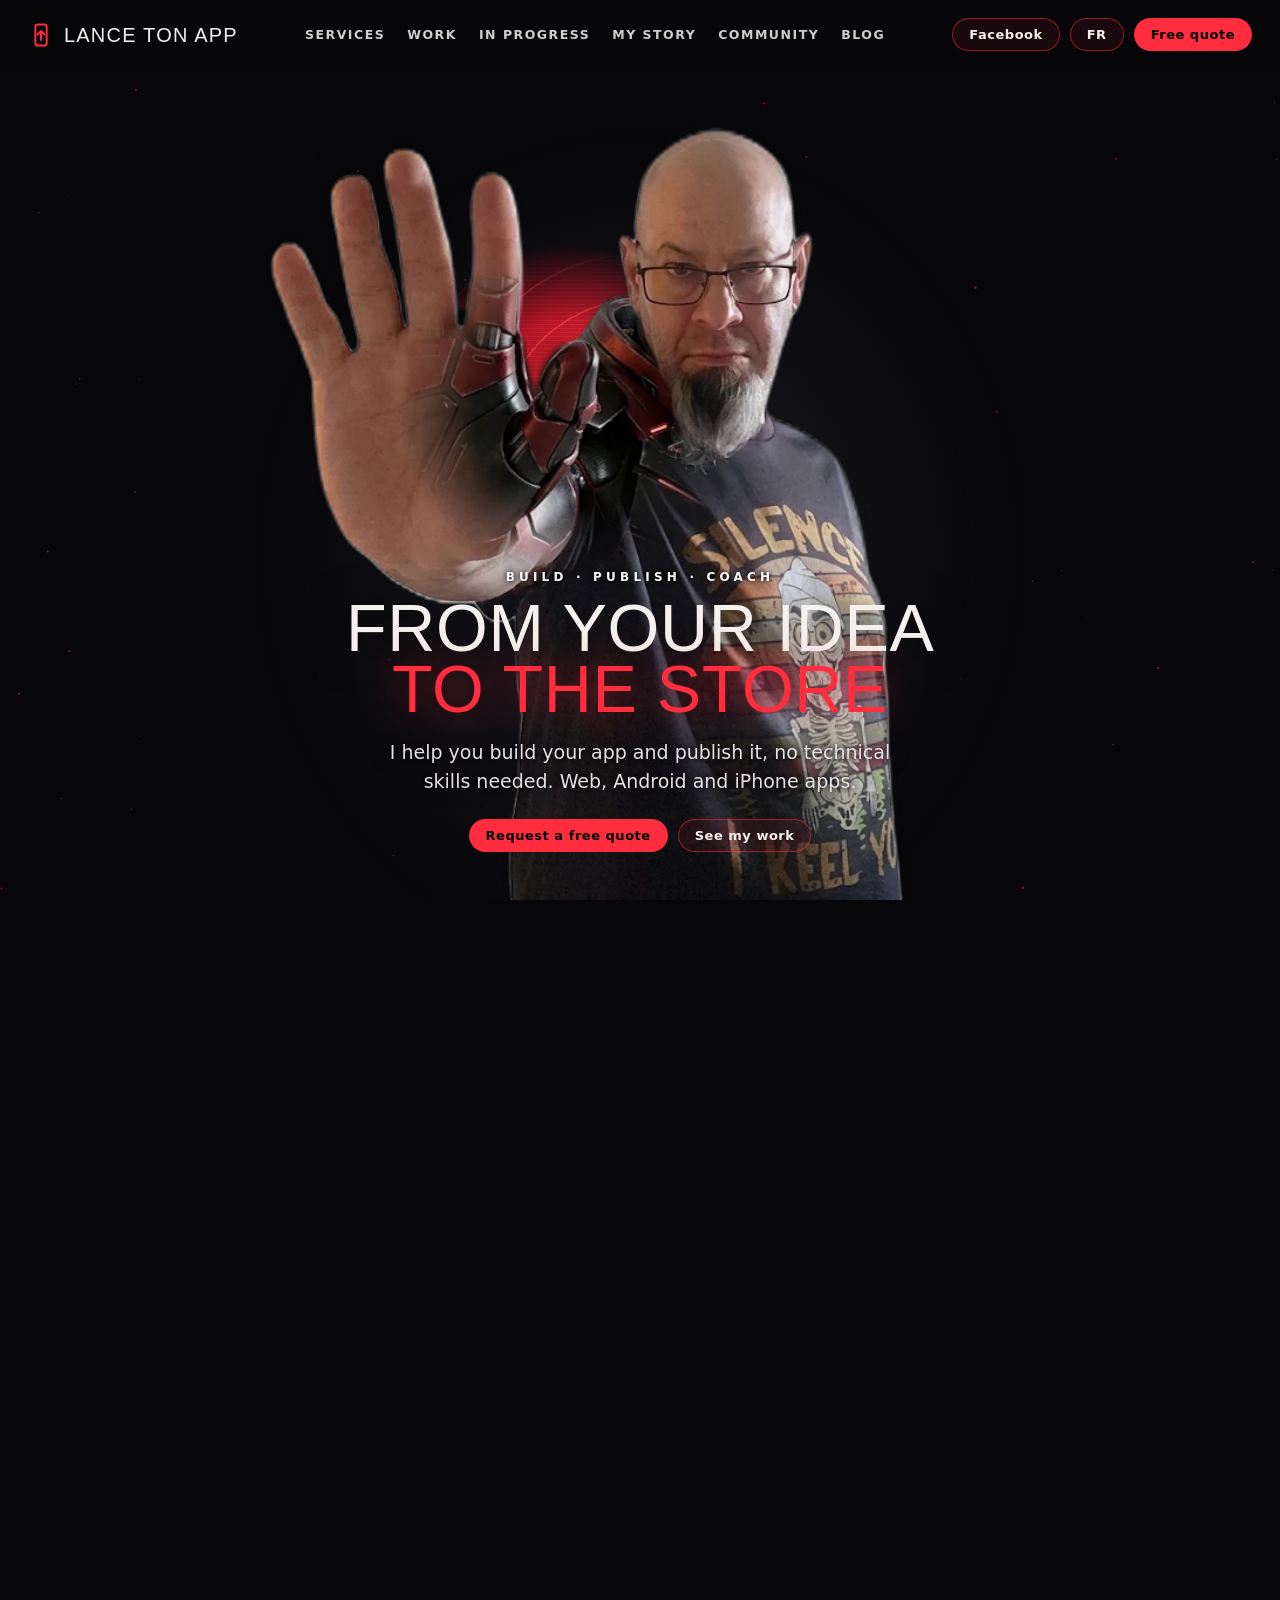
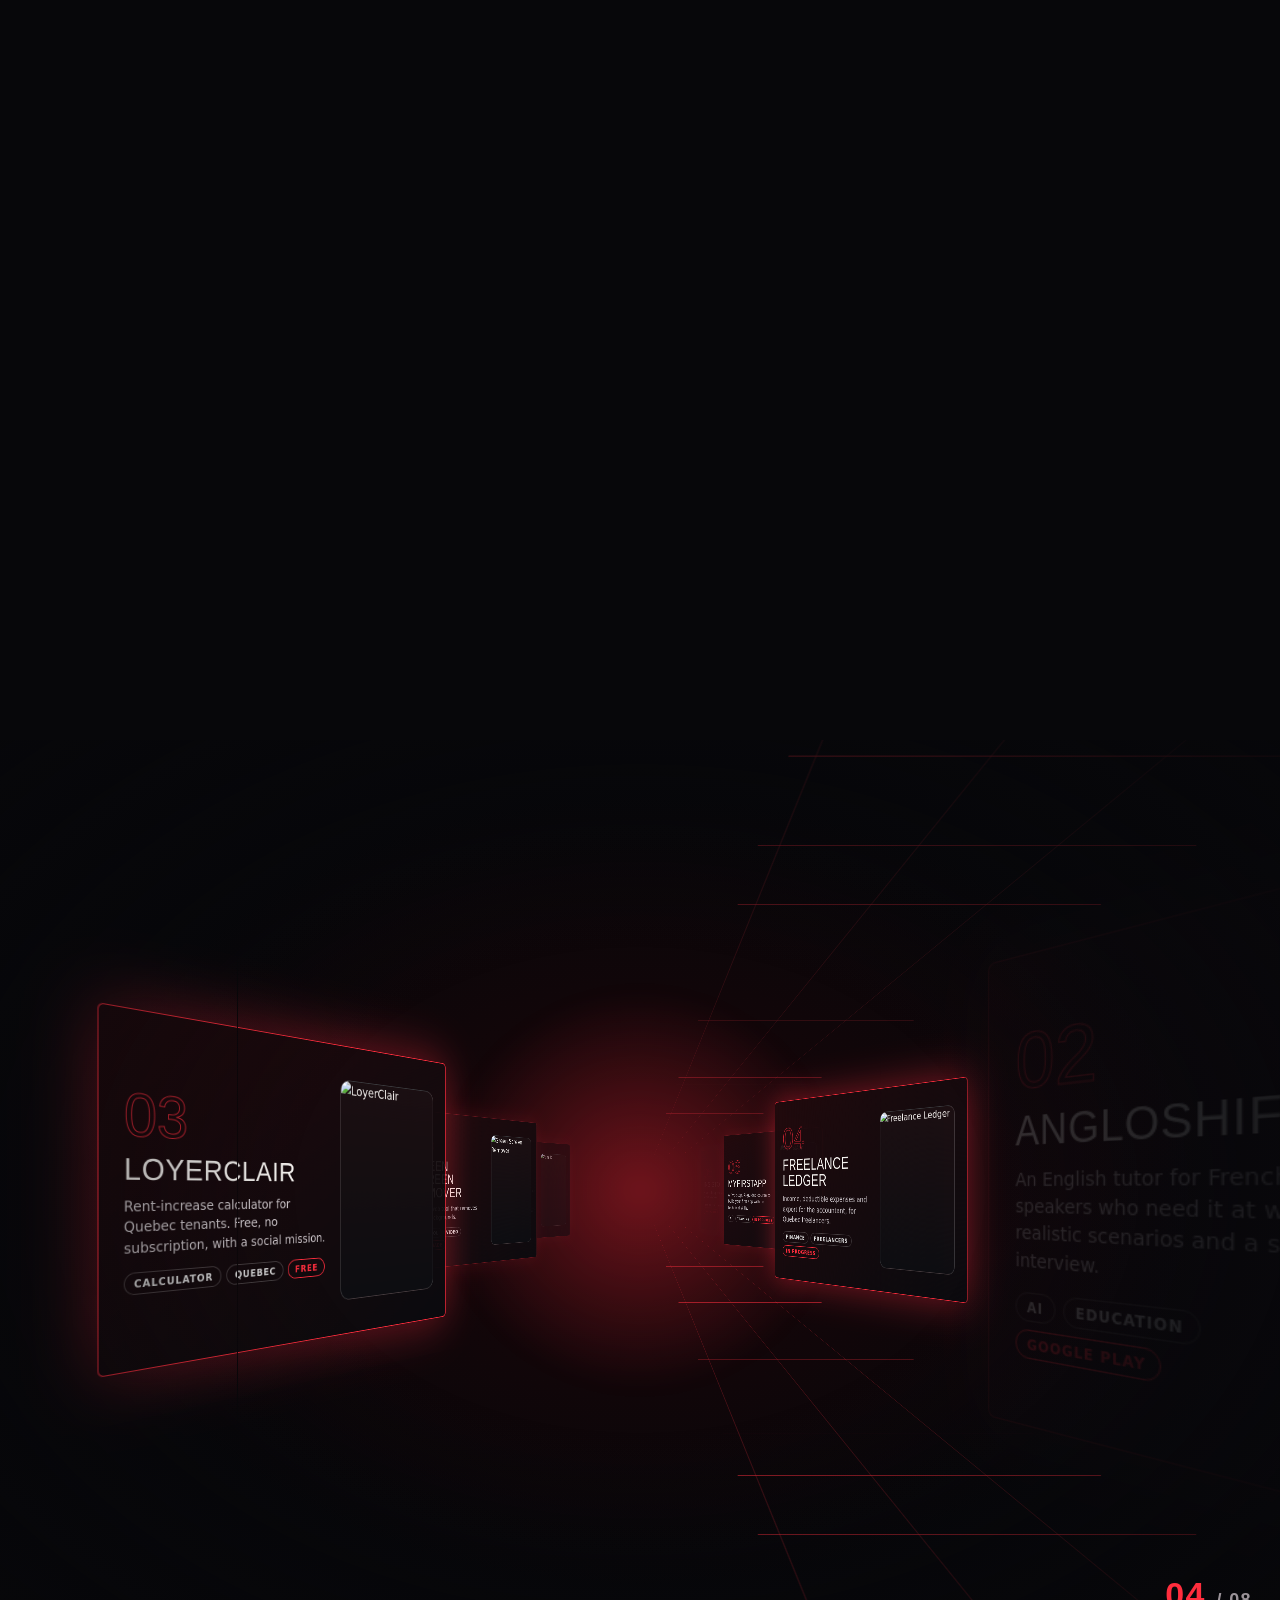
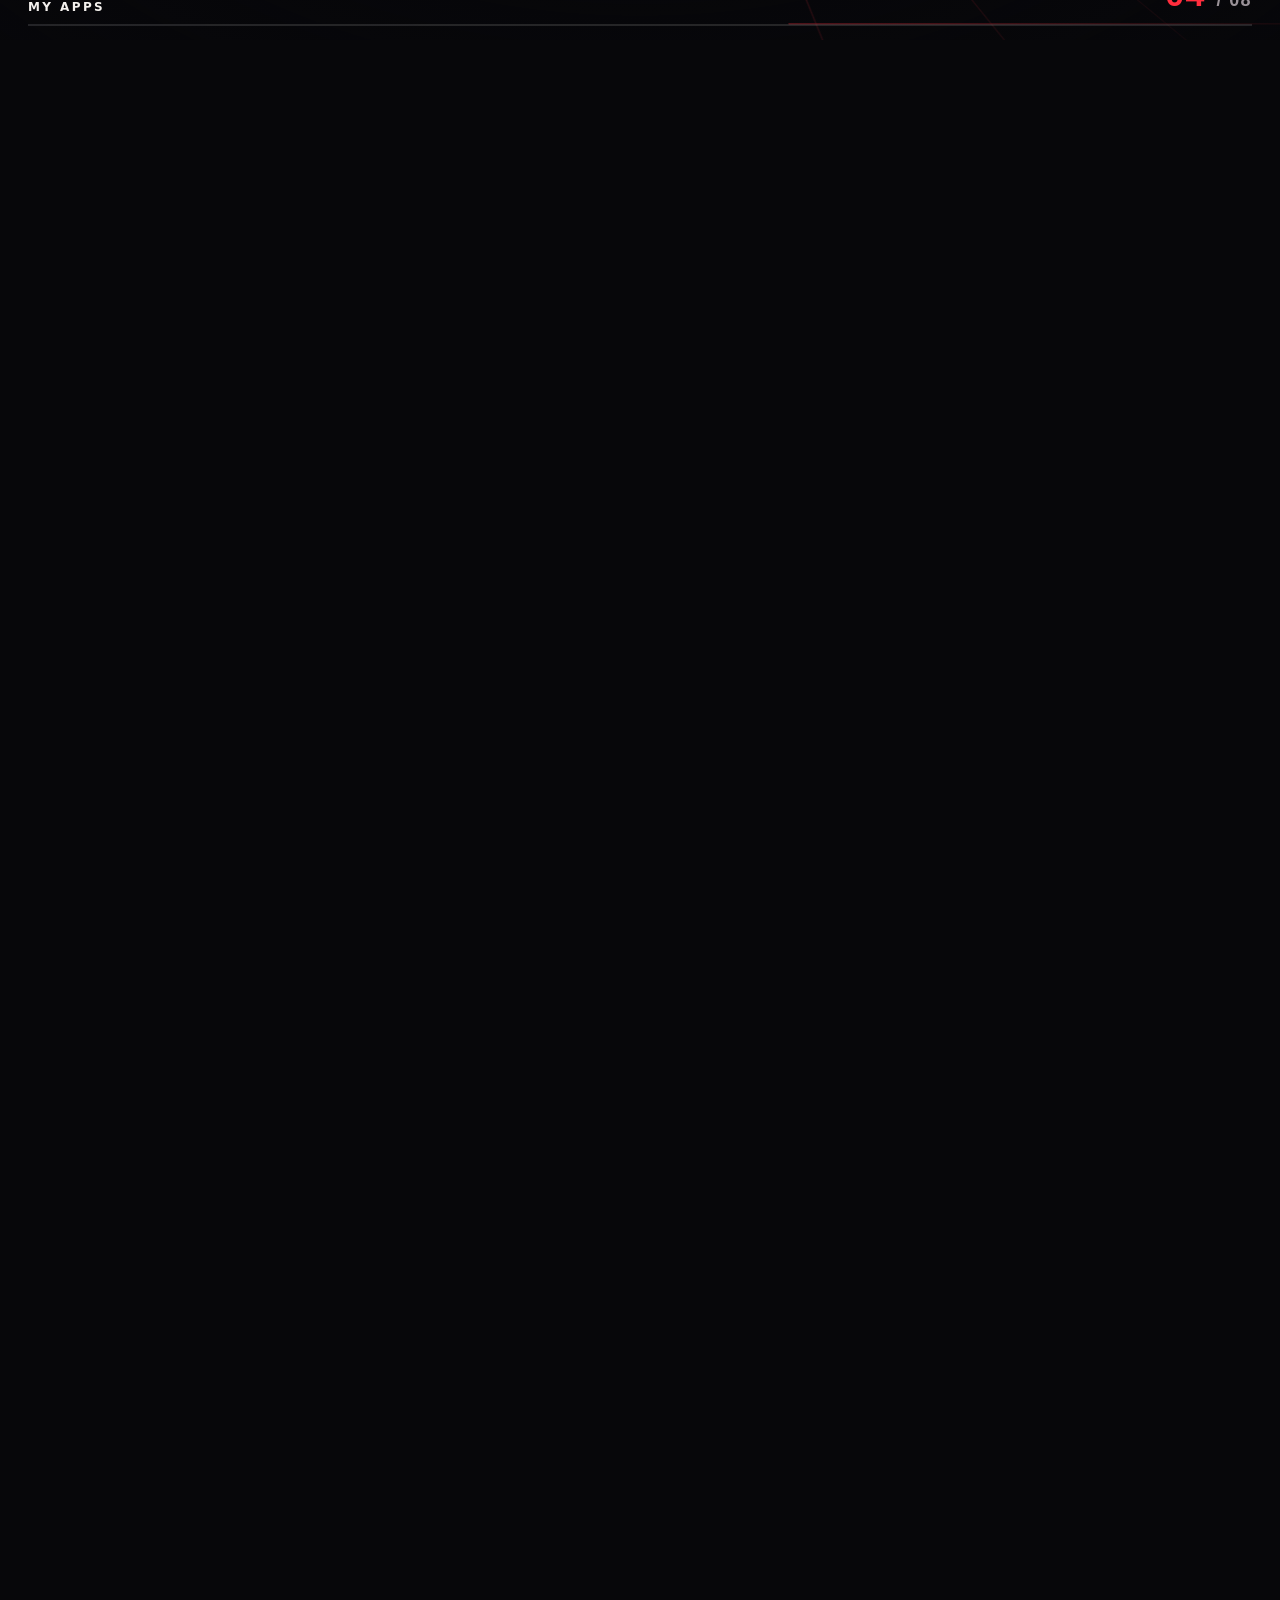
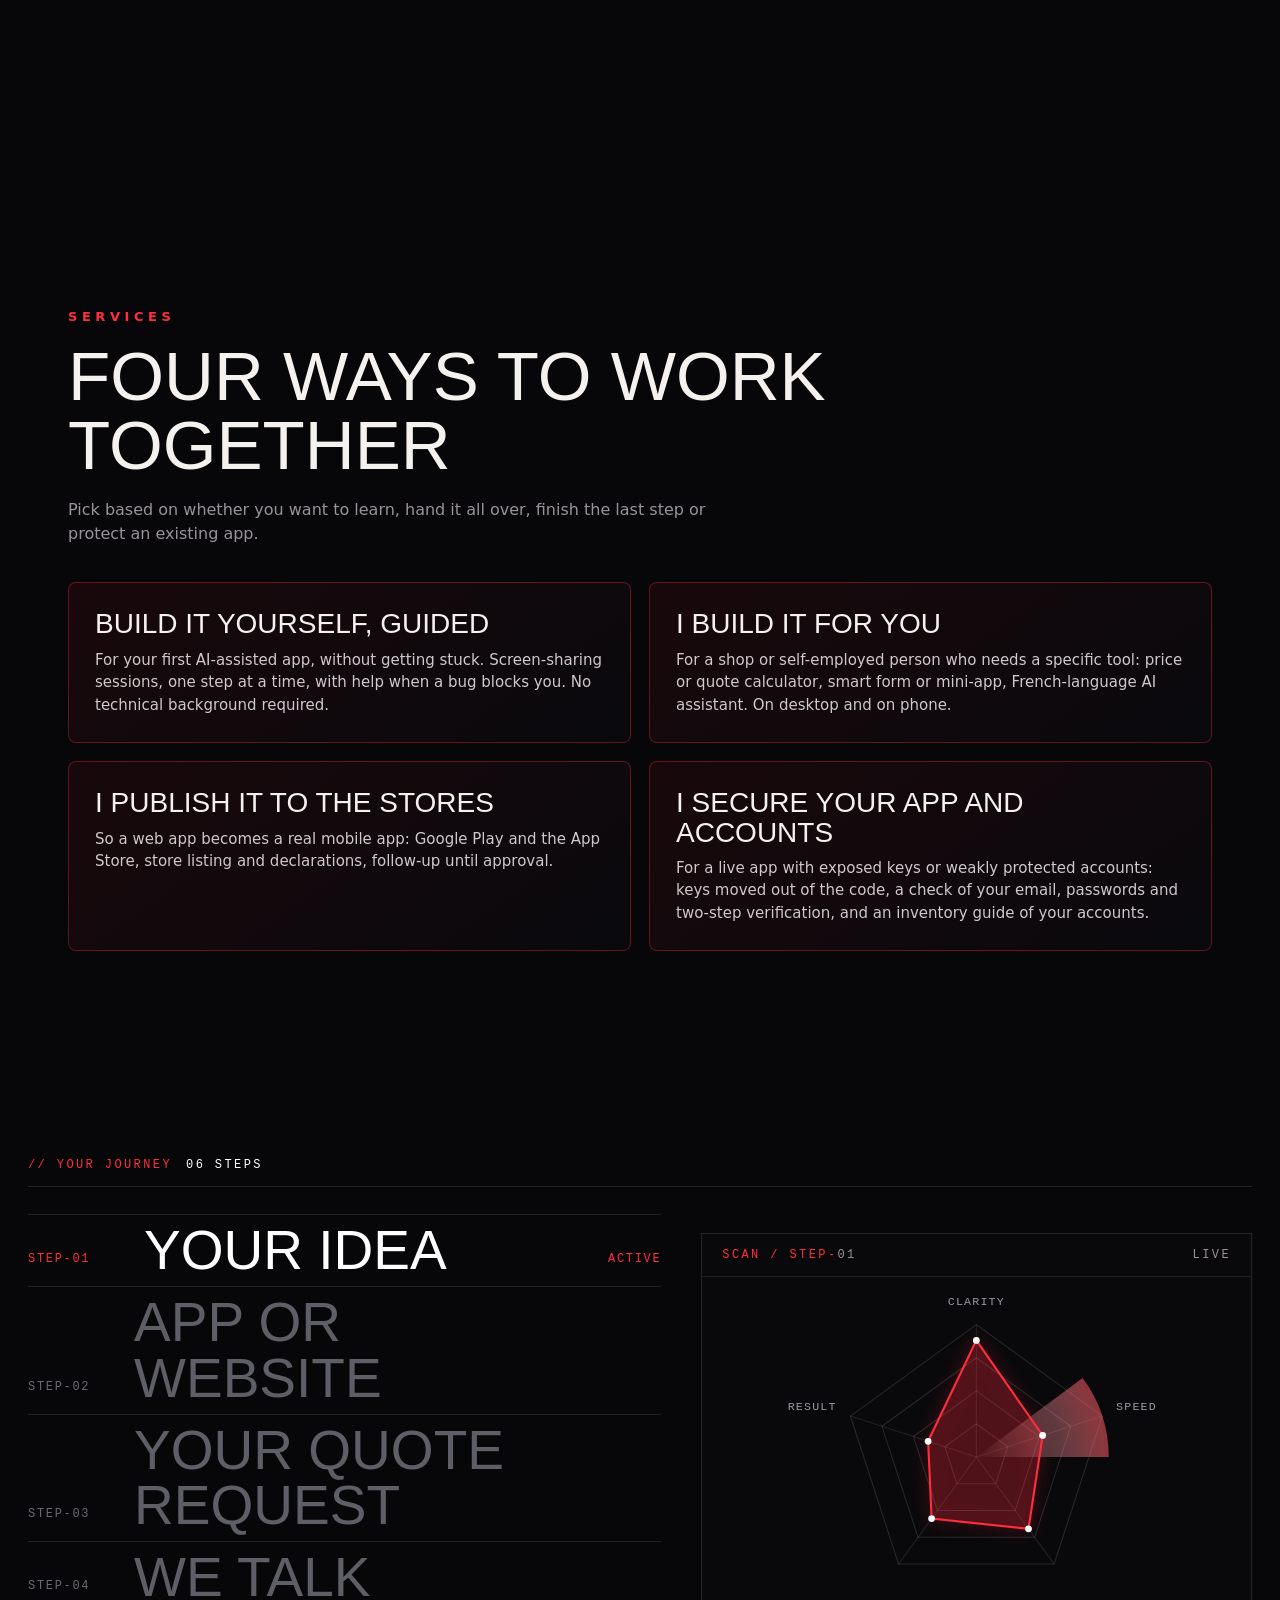
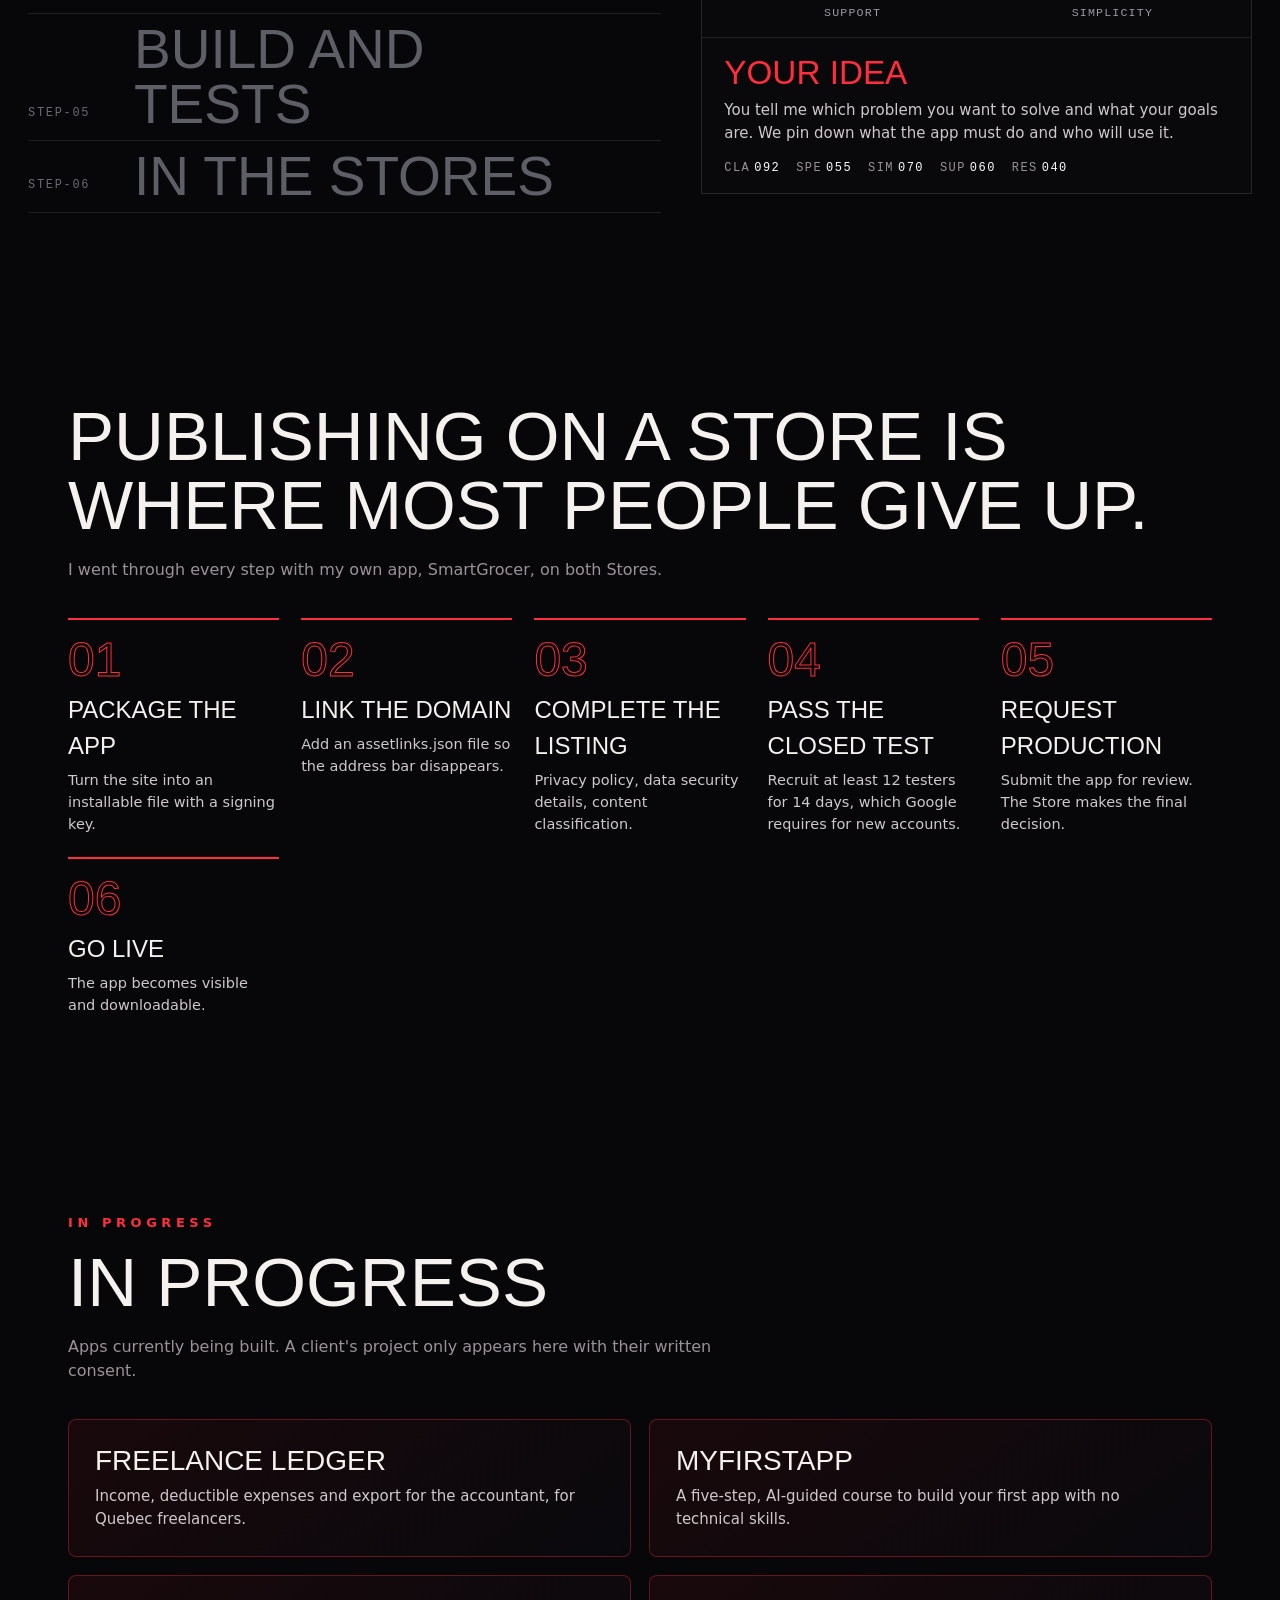
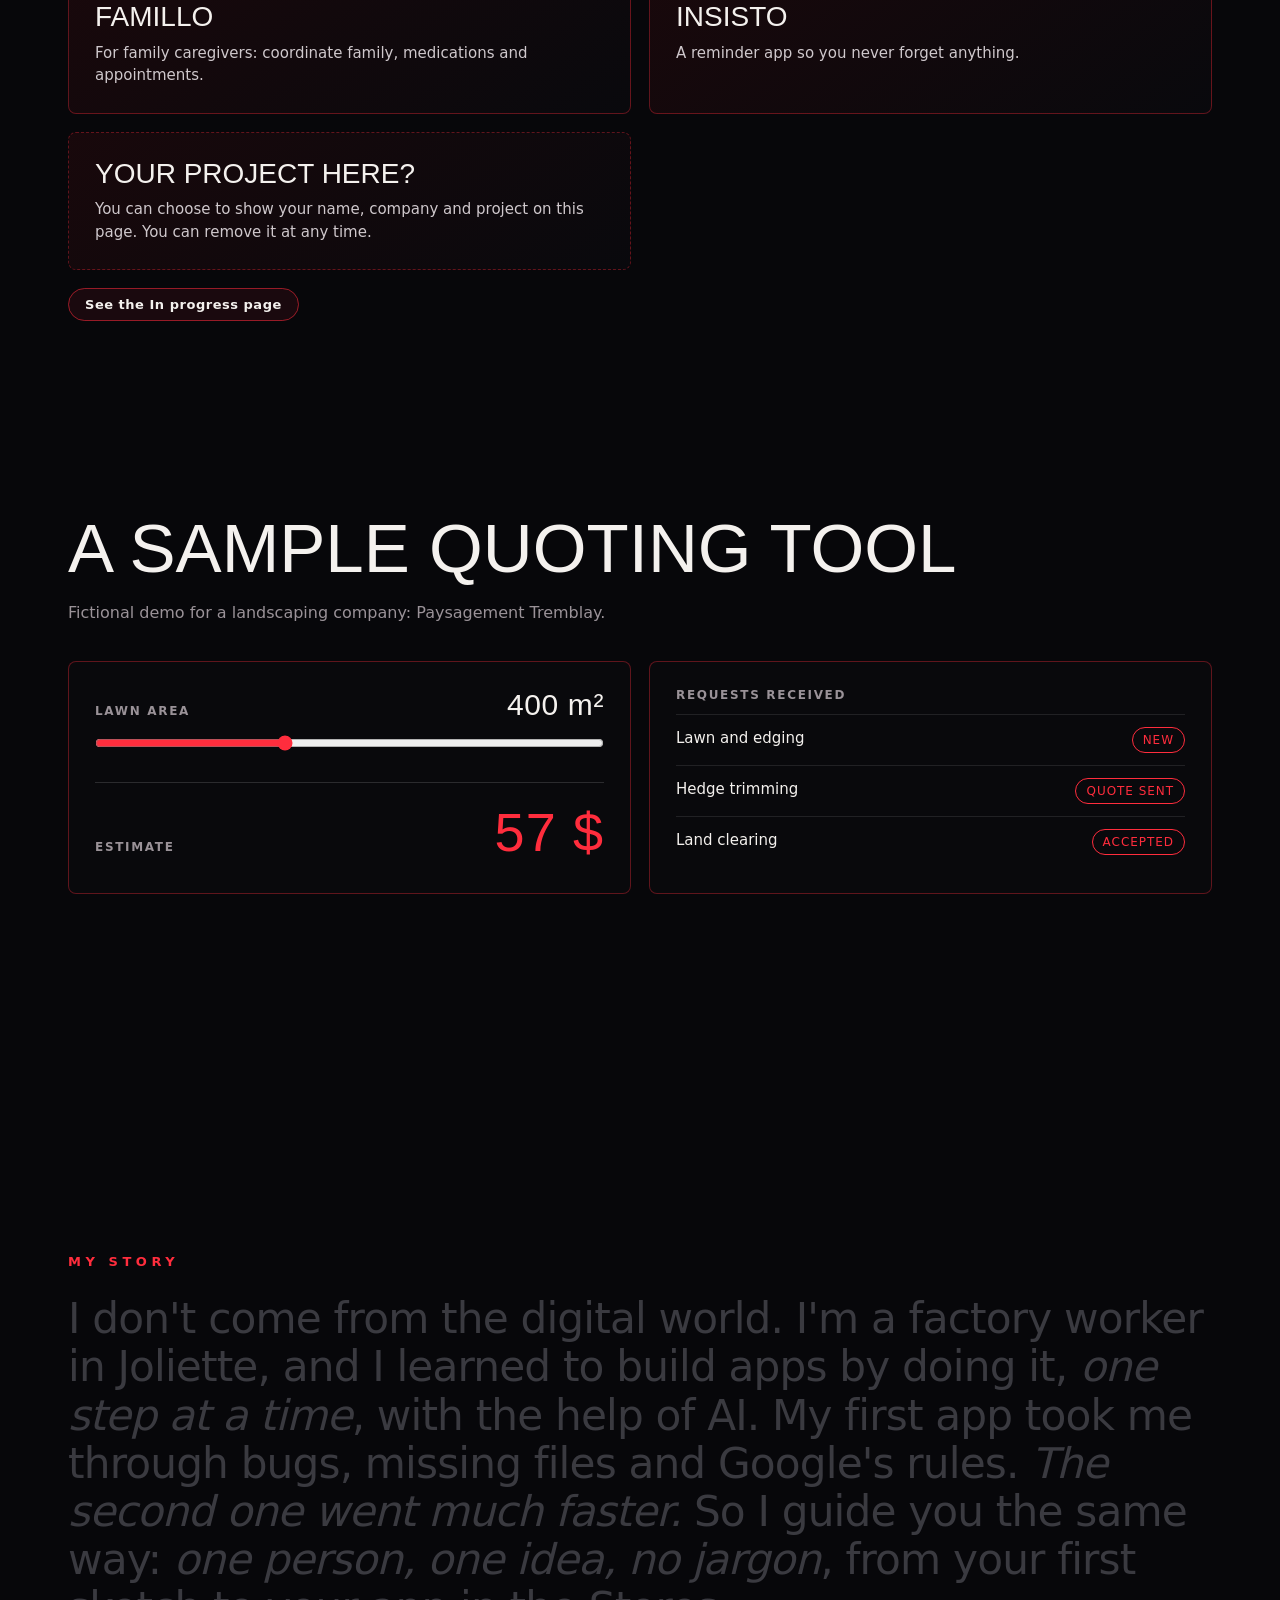
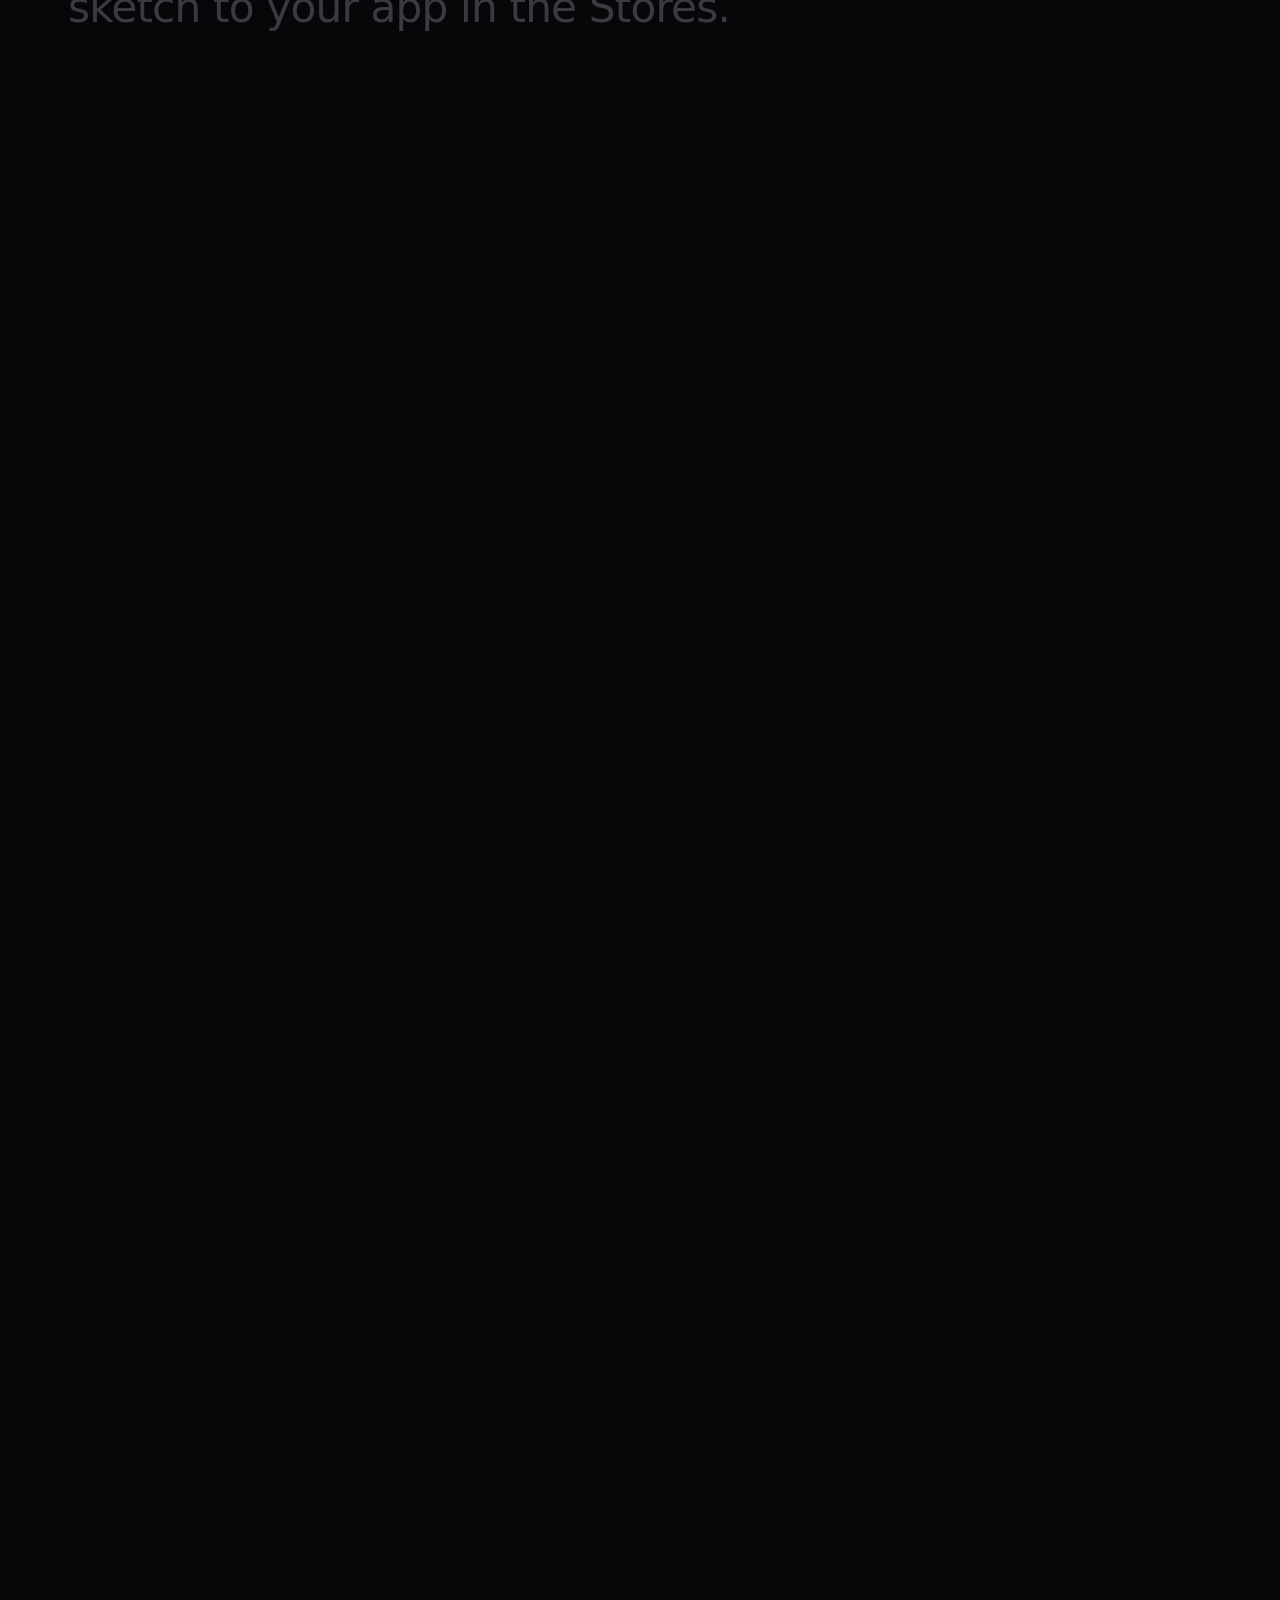
==== commit 5de99d3f: "Couloir : captures Famillo et Insisto, panneaux plus hauts (le bouton En cours n'est plus coupé) Co-" ====
--- a/index.html
+++ b/index.html
@@ -108,6 +108,8 @@
 .panel .num{font-family:var(--display);font-size:60px;line-height:1;color:transparent;-webkit-text-stroke:1px rgba(255,45,61,.8)}
 .panel h3{font-family:var(--display);font-weight:400;text-transform:uppercase;font-size:clamp(26px,3vw,40px);line-height:1;margin:8px 0 10px;letter-spacing:.02em}
 .panel p{font-size:14px;color:#cfc8cc;line-height:1.45}
+.panel>div:first-child{display:flex;flex-direction:column;justify-content:center;min-width:0}
+.panel h3{font-size:clamp(22px,2.4vw,34px)!important;overflow-wrap:anywhere}
 .chips{display:flex;flex-wrap:wrap;gap:6px;margin-top:14px}
 .chip{font:600 10.5px var(--body);letter-spacing:.08em;text-transform:uppercase;border:1px solid rgba(255,255,255,.22);padding:4px 9px;border-radius:999px;color:#ddd}
 .chip.hot{border-color:var(--red);color:var(--red)}
@@ -224,7 +226,7 @@
   .srv{flex-direction:column;gap:6px}.srv span{text-align:left}
   .row{grid-template-columns:1fr}
   nav{padding:14px 16px}
-  .panel{padding:16px;gap:10px;grid-template-columns:1fr 34%}
+  .panel{padding:16px;gap:10px;grid-template-columns:1fr 30%}
   .panel .num{font-size:40px}.panel p{font-size:12px}
   .panel.door{--pw:320px;width:320px;height:340px;margin:-170px 0 0 -160px}
 }
@@ -515,10 +517,10 @@
  {name:"MyFirstApp",img:"https://lancetonapp.com/img/app-myfirstapp.jpg",
   fr:{d:"Une formation guidée par l'IA, en cinq étapes, pour créer sa première app sans connaissances techniques.",t:["IA", "Formation", "En cours"]},
   en:{d:"A five-step, AI-guided course to build your first app with no technical skills.",t:["AI", "Training", "In progress"]}},
- {name:"Famillo",img:null,
+ {name:"Famillo",img:"https://lancetonapp.com/img/app-famillo.jpg",
   fr:{d:"Pour les proches aidants : coordonner la famille, les médicaments et les rendez-vous.",t:["Proches aidants", "Coordination", "En cours"]},
   en:{d:"For family caregivers: coordinate family, medications and appointments.",t:["Caregivers", "Coordination", "In progress"]}},
- {name:"Insisto",img:null,
+ {name:"Insisto",img:"https://lancetonapp.com/img/app-insisto.jpg",
   fr:{d:"Une app de rappels pour ne plus rien oublier.",t:["Rappels", "Android", "En cours"]},
   en:{d:"A reminder app so you never forget anything.",t:["Reminders", "Android", "In progress"]}}
 ];
@@ -749,9 +751,9 @@
 /* ---------- Mise à l'échelle (mobile) ---------- */
 function resize(){
   var w=window.innerWidth,r=document.documentElement.style;
-  if(w<700){r.setProperty("--off","250px");r.setProperty("--pw","300px");r.setProperty("--ph","230px");}
-  else if(w<1100){r.setProperty("--off","360px");r.setProperty("--pw","420px");r.setProperty("--ph","290px");}
-  else{r.setProperty("--off","420px");r.setProperty("--pw","460px");r.setProperty("--ph","300px");}
+  if(w<700){r.setProperty("--off","250px");r.setProperty("--pw","320px");r.setProperty("--ph","350px");}
+  else if(w<1100){r.setProperty("--off","360px");r.setProperty("--pw","440px");r.setProperty("--ph","340px");}
+  else{r.setProperty("--off","420px");r.setProperty("--pw","480px");r.setProperty("--ph","356px");}
   var off=w<700?250:(w<1100?360:420);
   panels.forEach(function(p){
     var x=p.side*(off-26),ang=p.side===0?0:(p.side<0?60:-60);
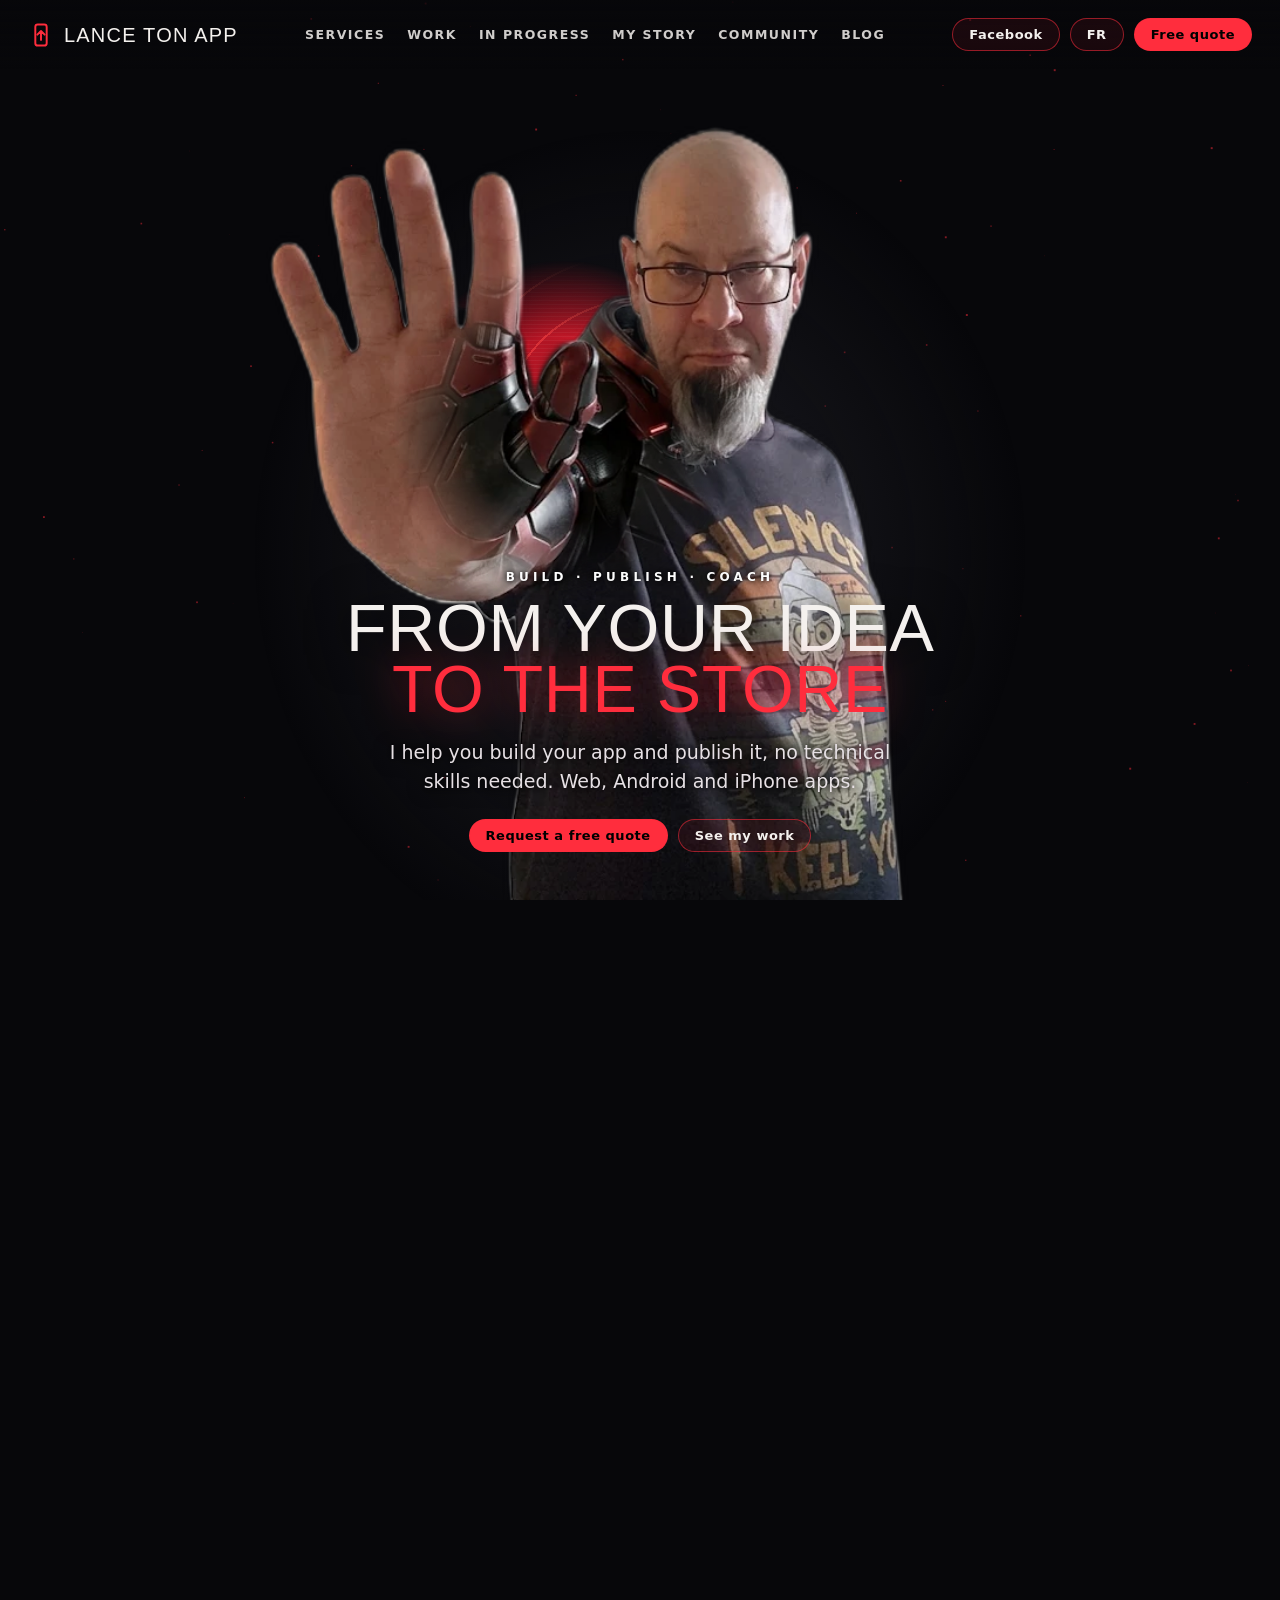
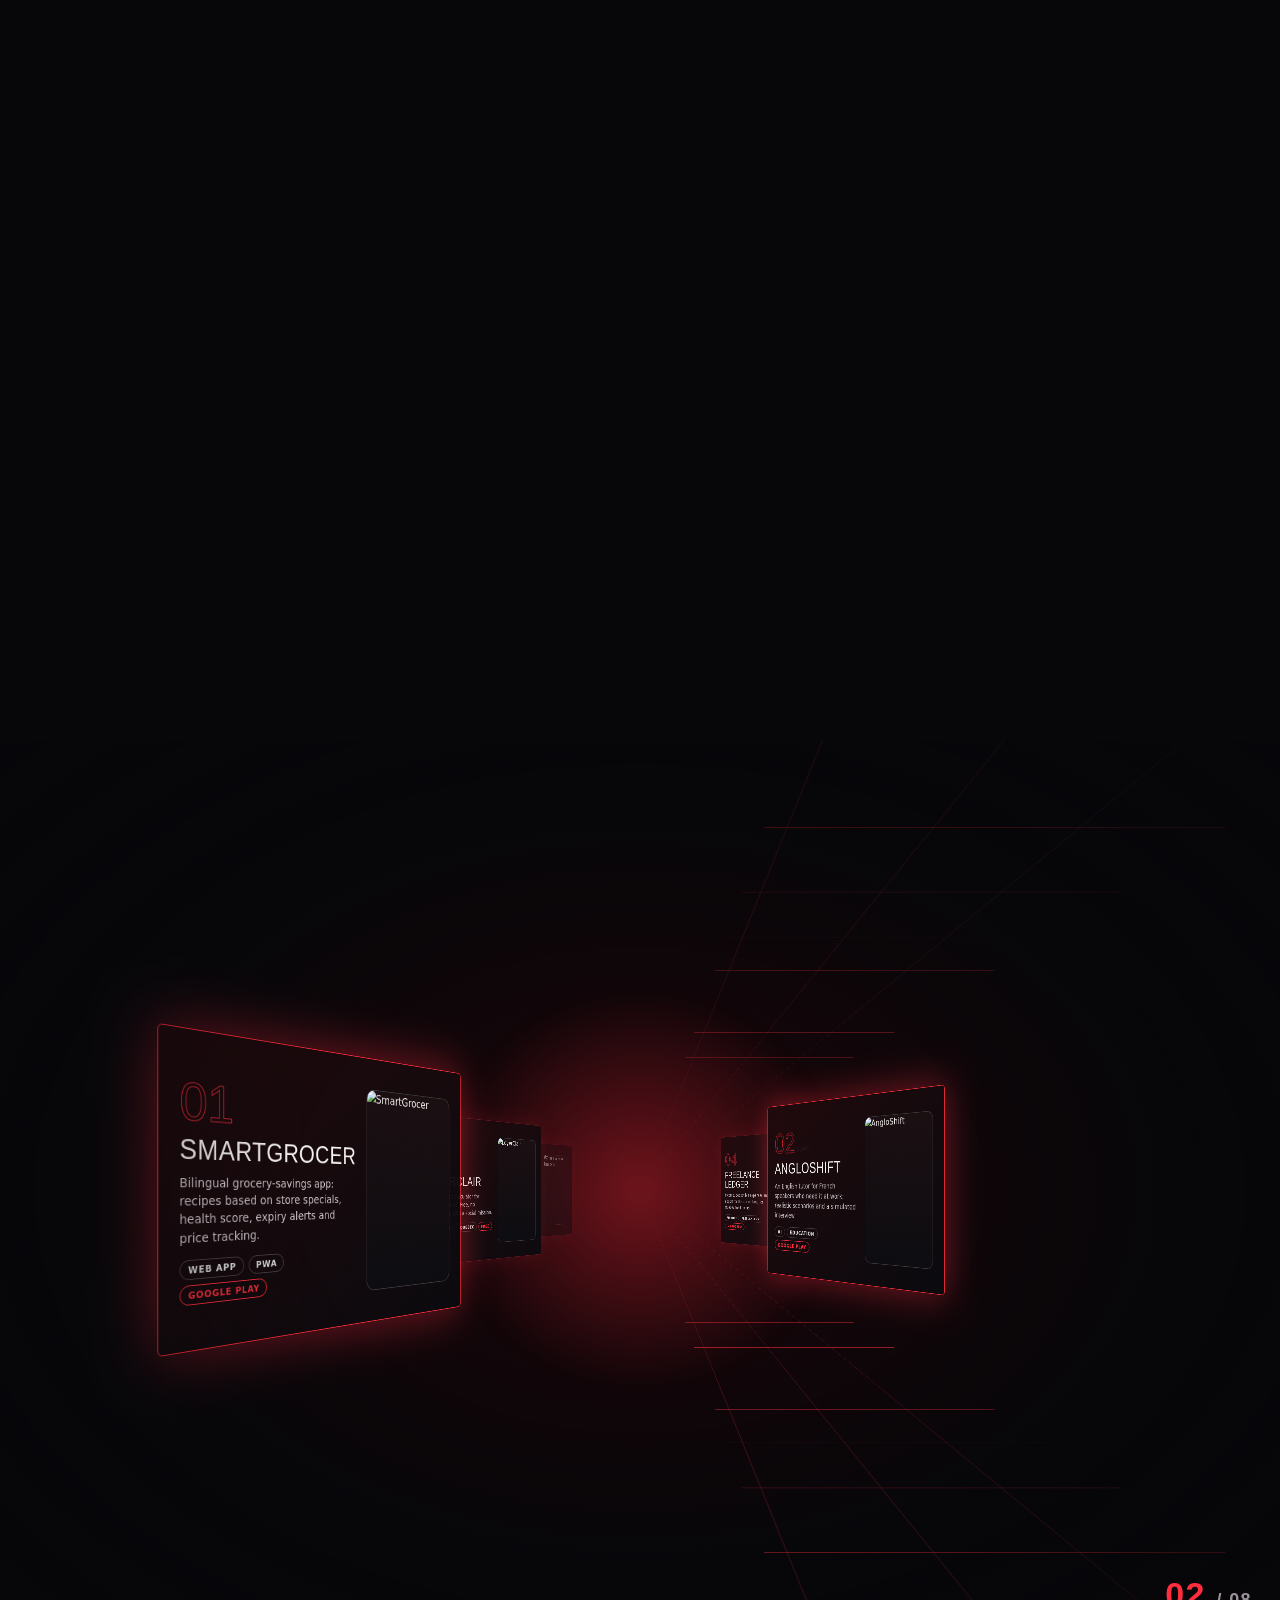
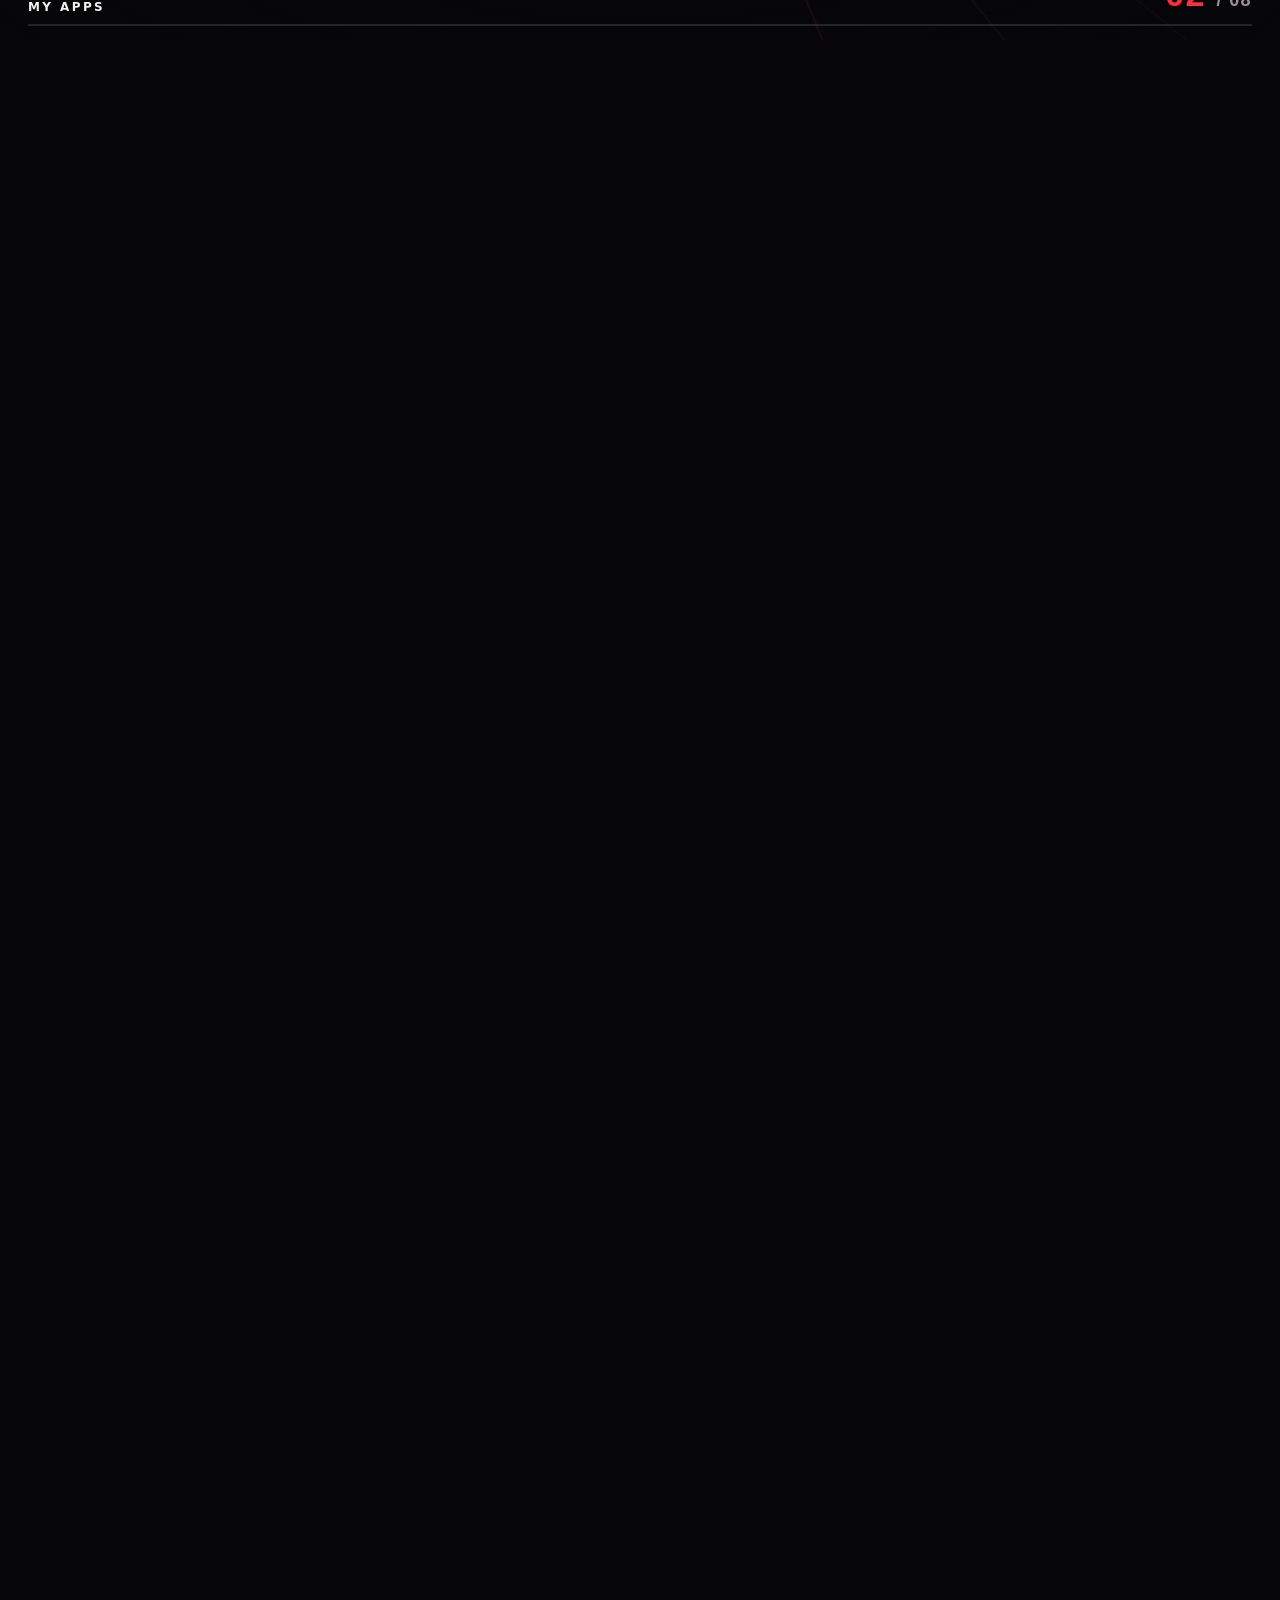
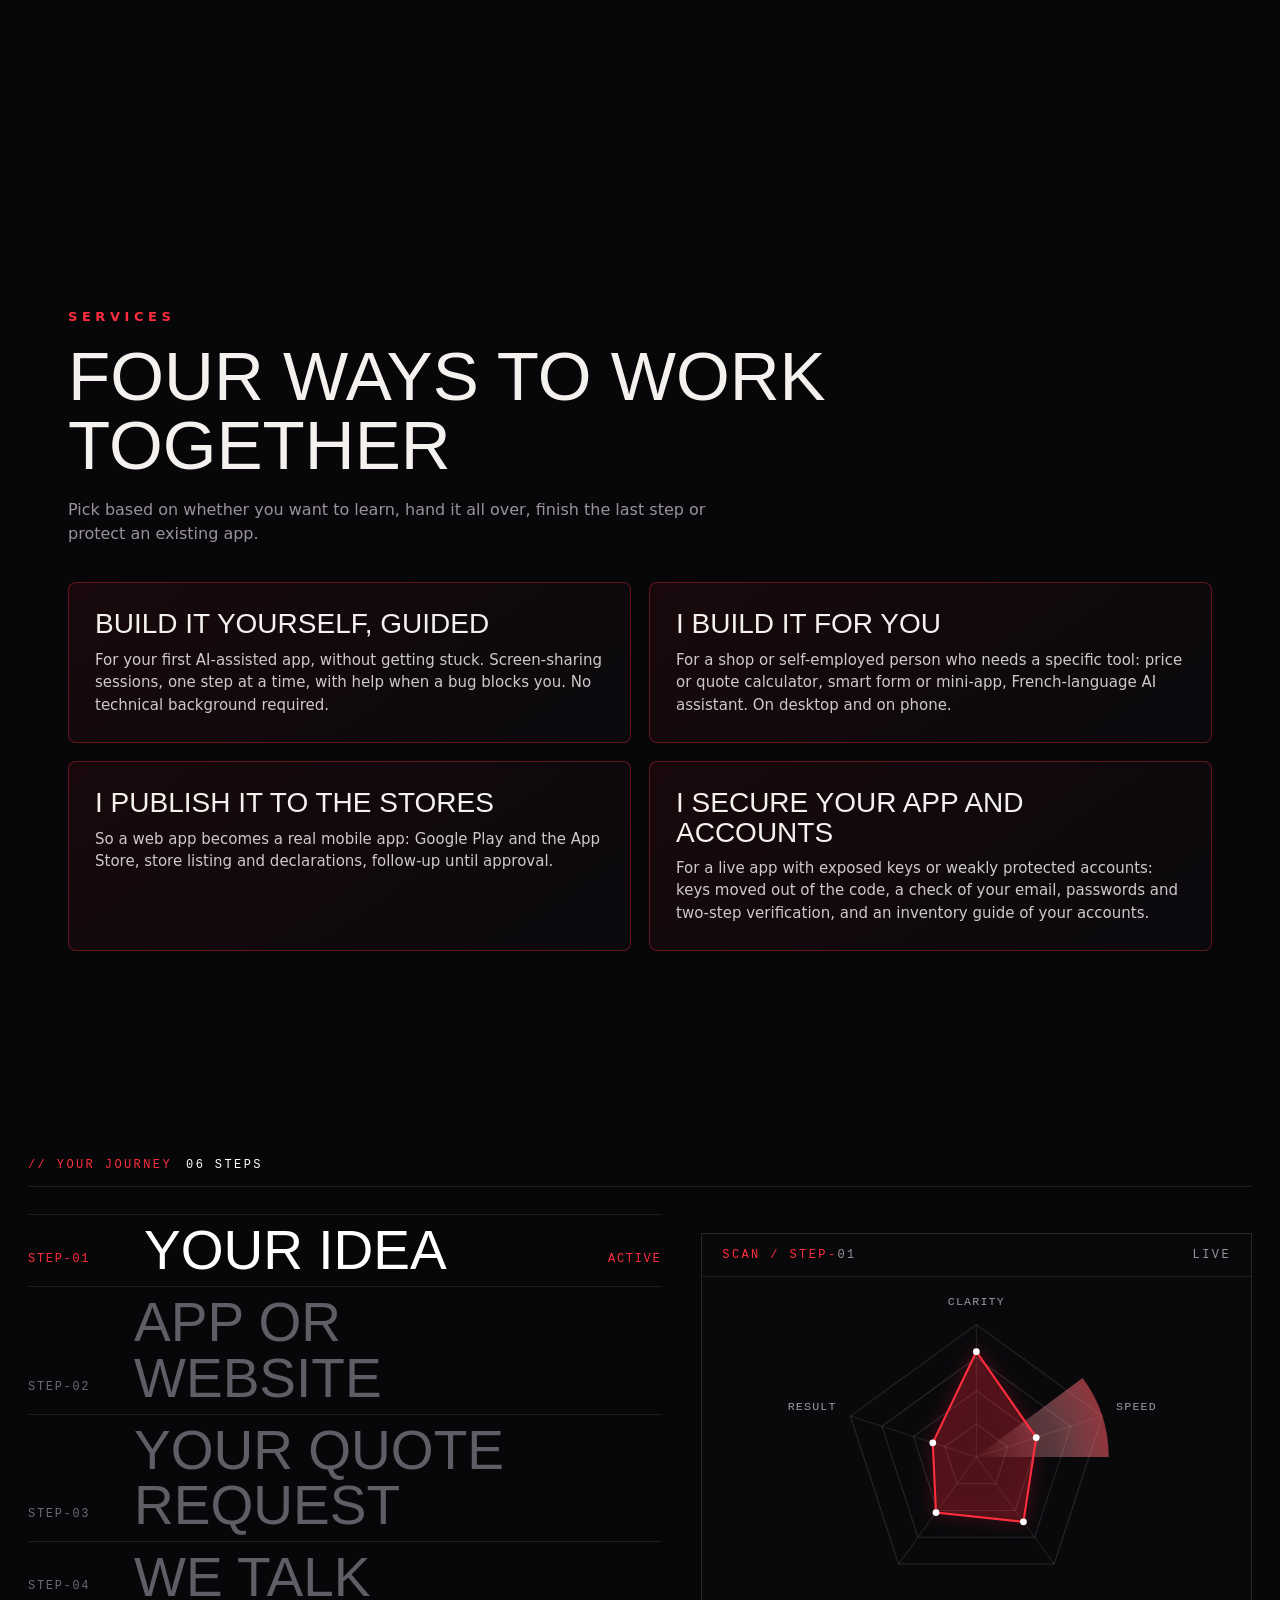
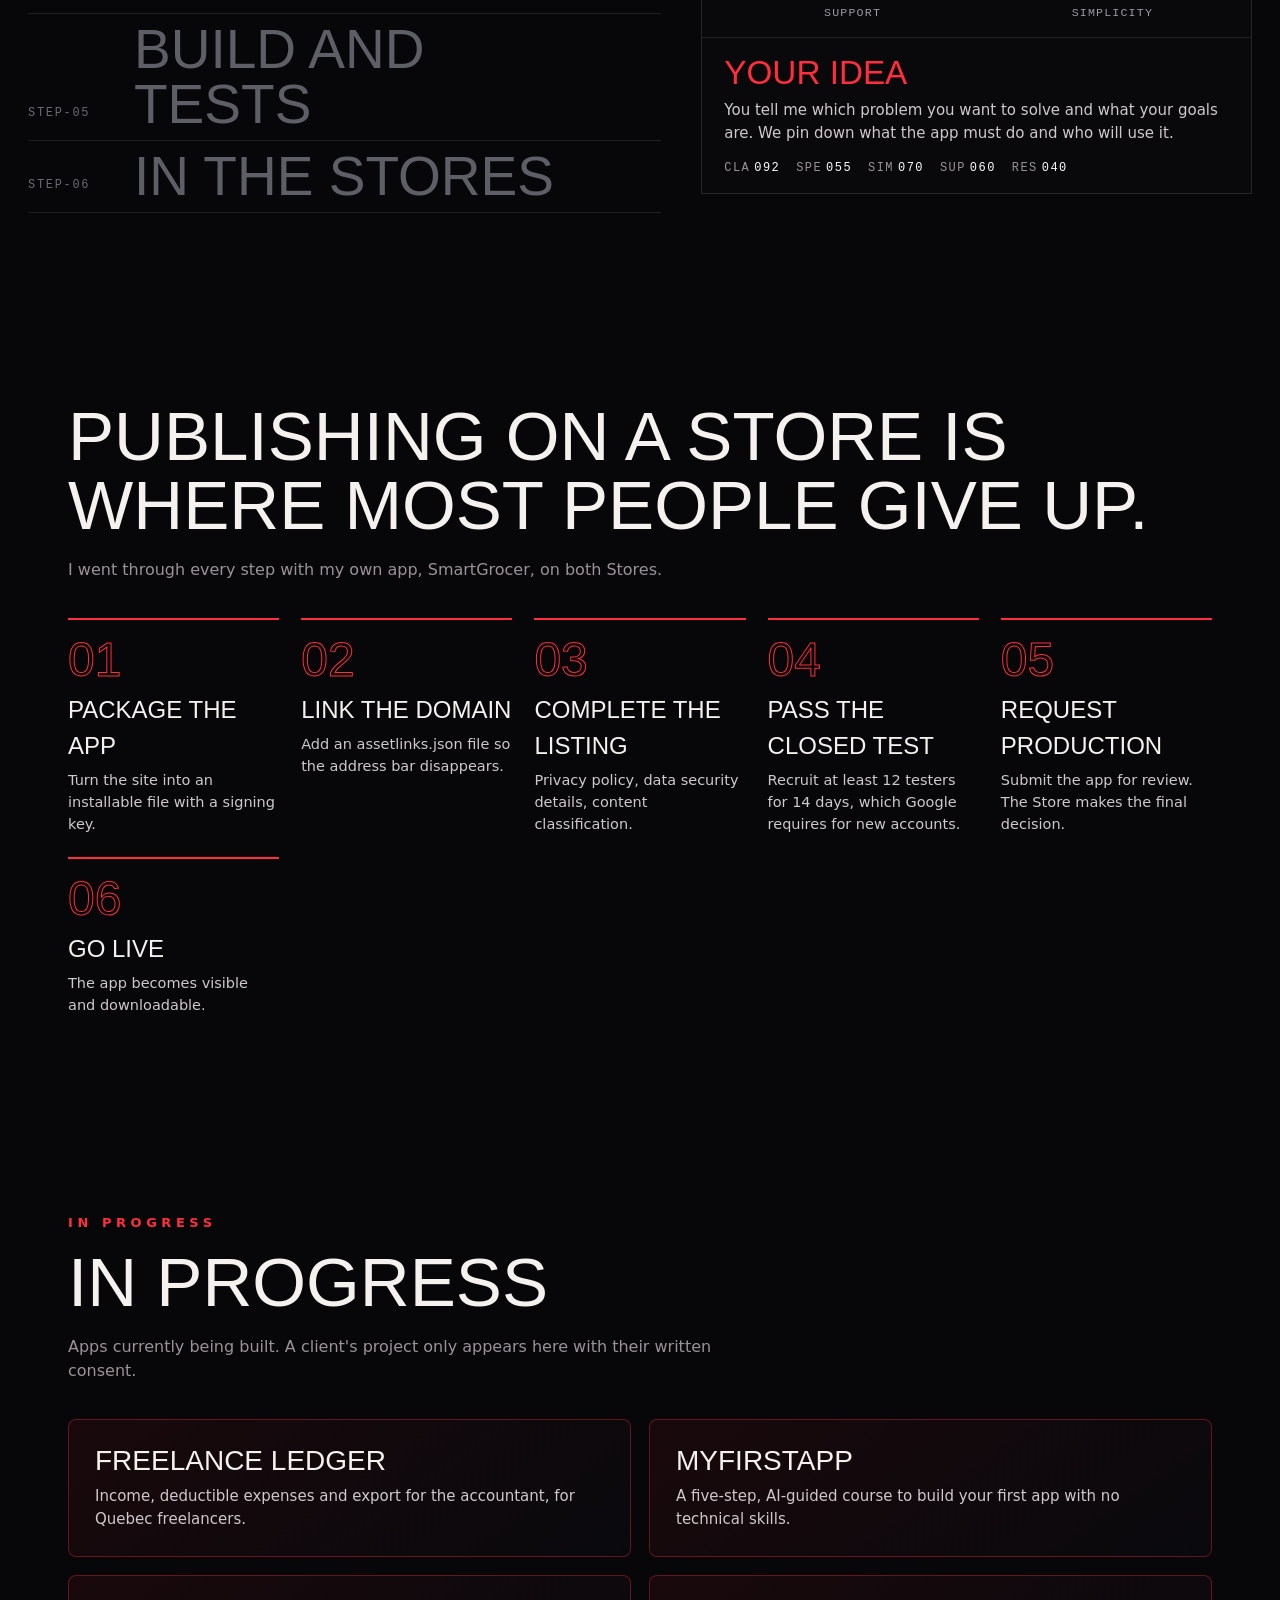
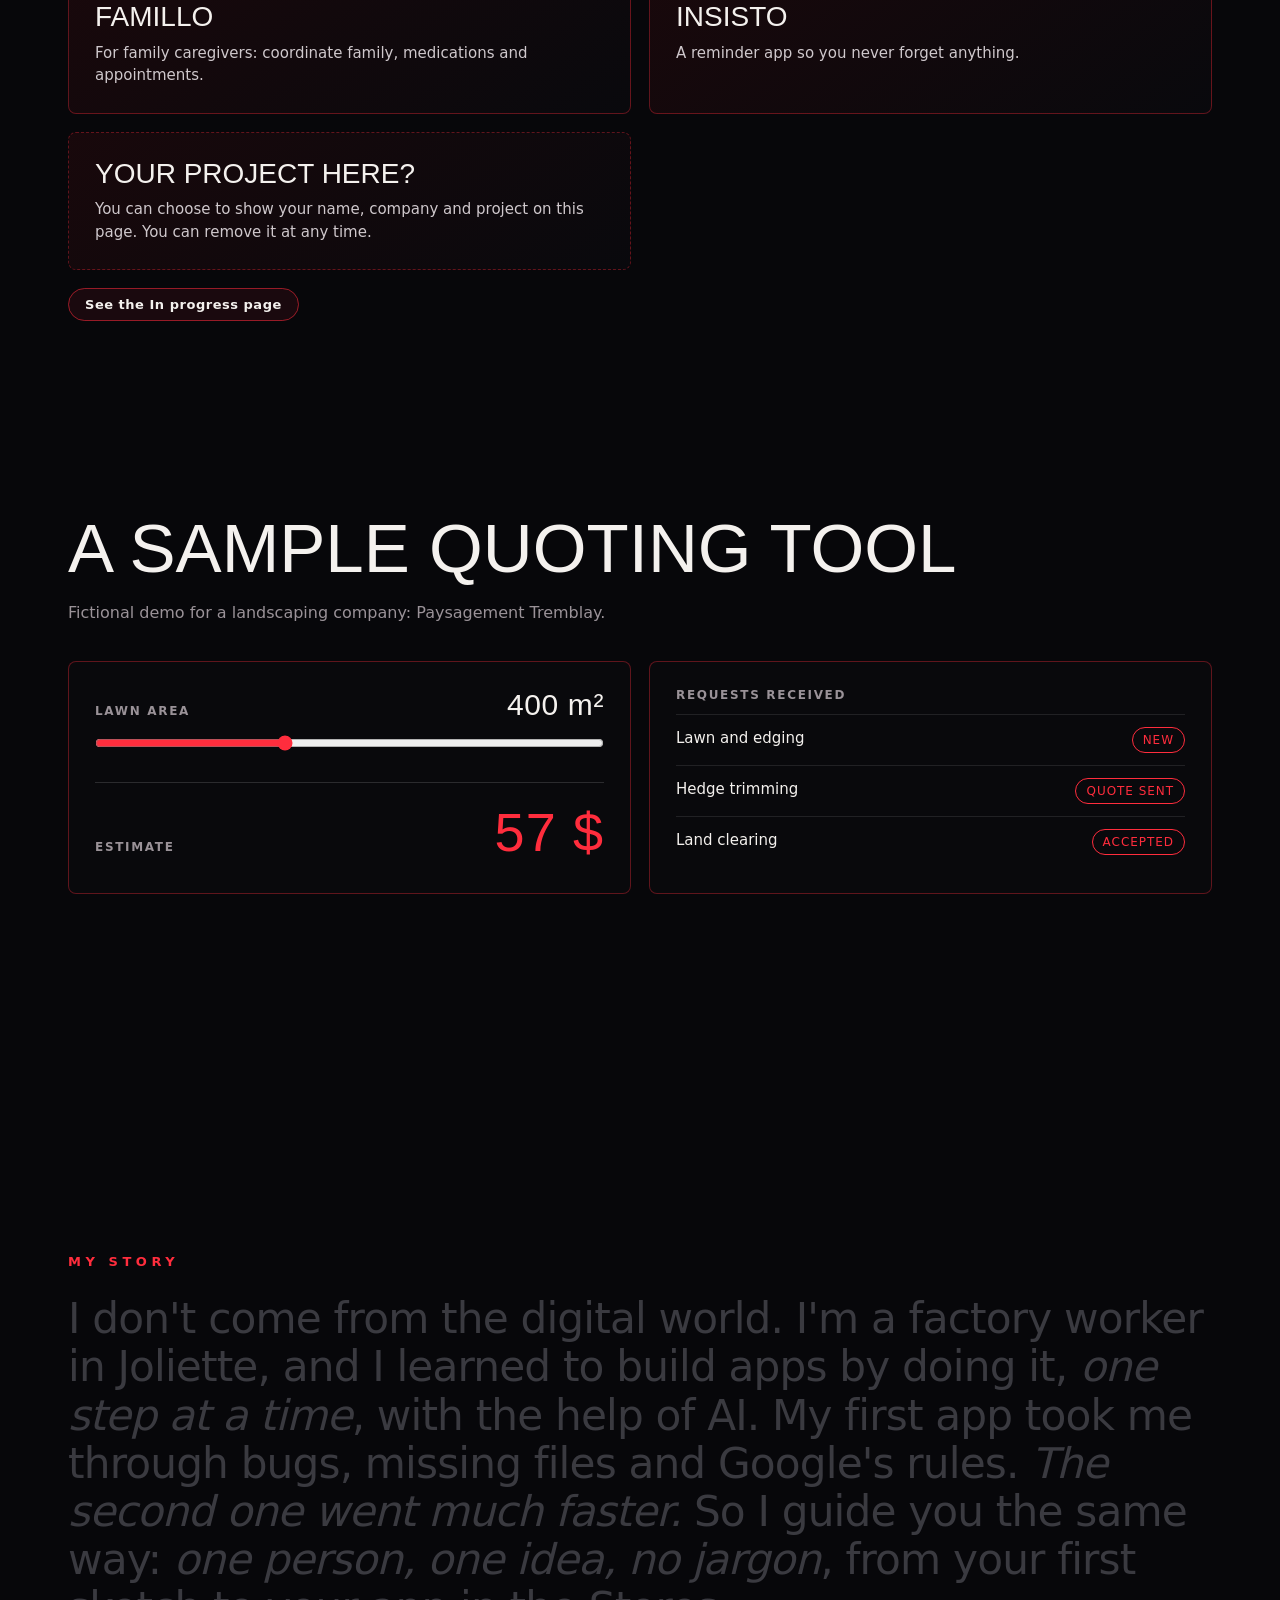
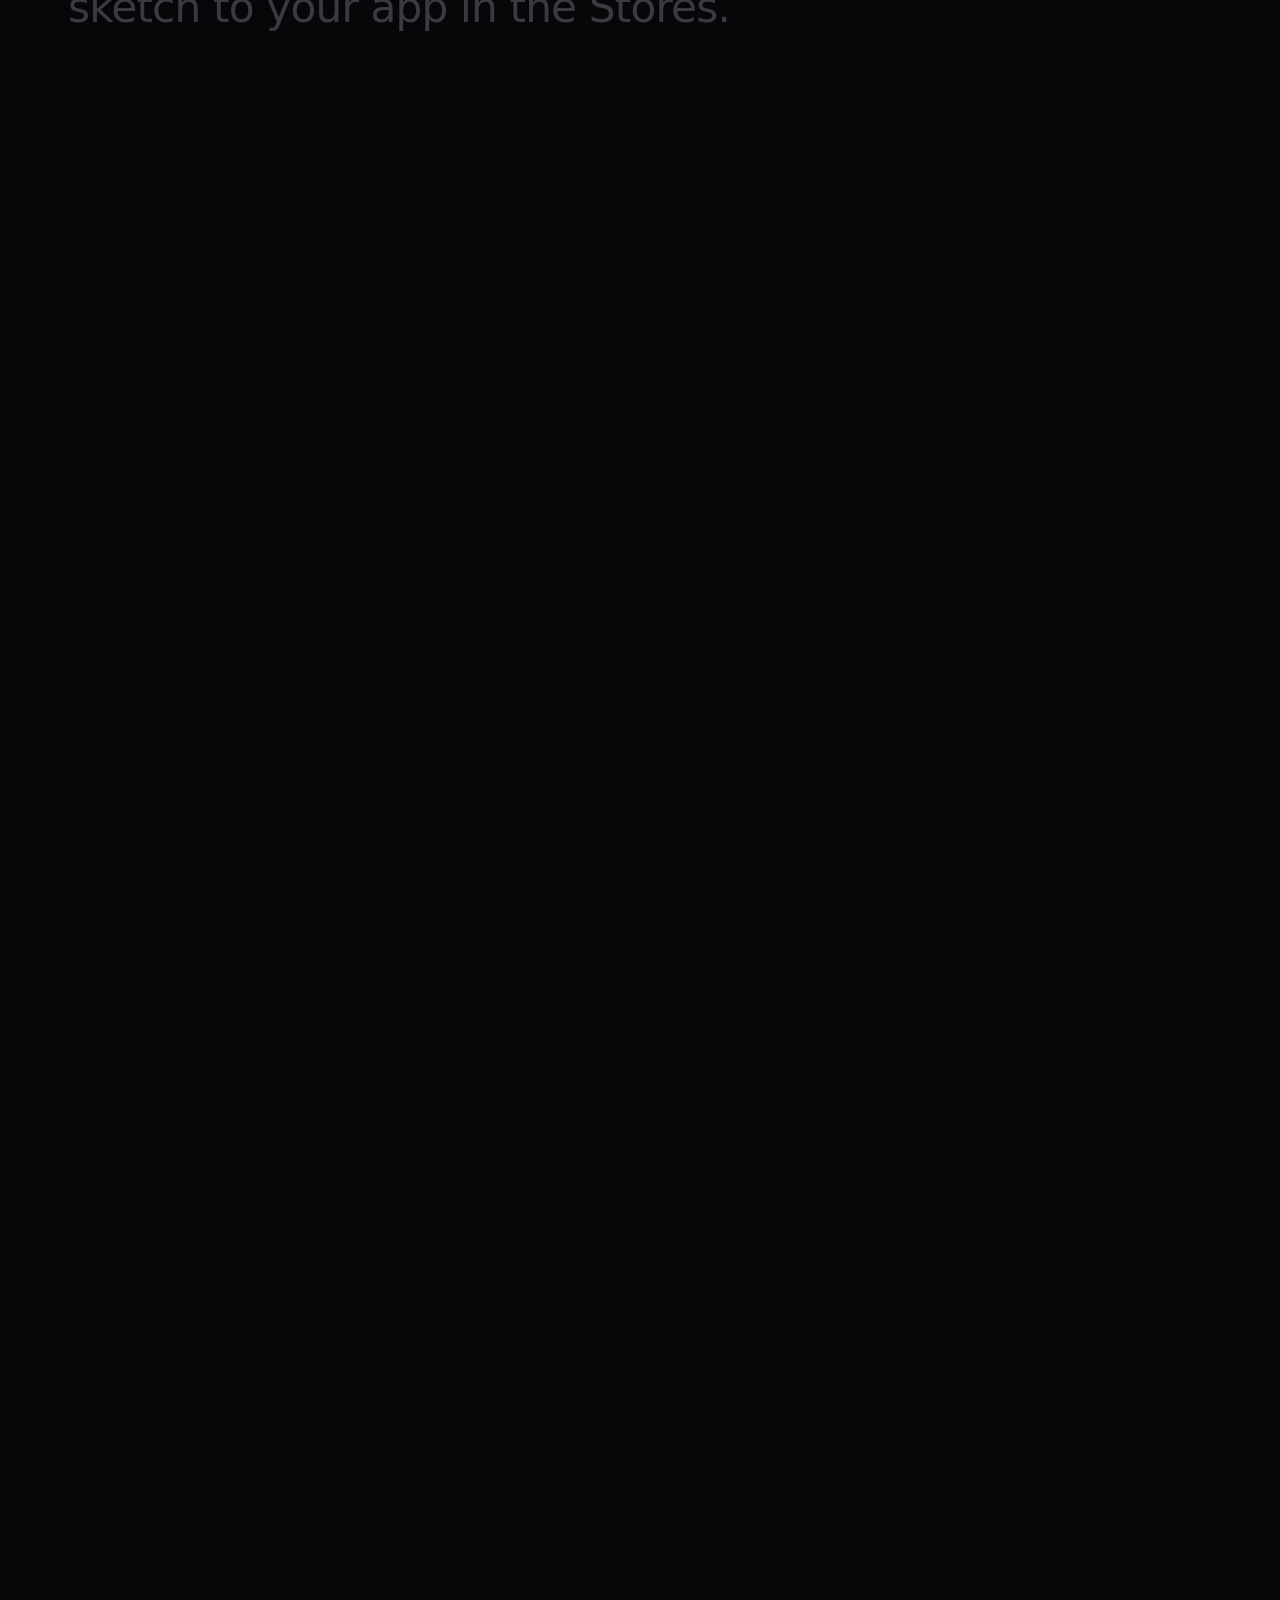
==== commit 8870e6cd: "Captures du couloir : image entière visible, plus de haut coupé Co-Authored-By: Claude Sonnet 5.5 <n" ====
--- a/index.html
+++ b/index.html
@@ -114,7 +114,7 @@
 .chip{font:600 10.5px var(--body);letter-spacing:.08em;text-transform:uppercase;border:1px solid rgba(255,255,255,.22);padding:4px 9px;border-radius:999px;color:#ddd}
 .chip.hot{border-color:var(--red);color:var(--red)}
 .shot{position:relative;border-radius:14px;border:1px solid rgba(255,255,255,.18);background:linear-gradient(180deg,#1b0f12,#0d0d11);overflow:hidden;align-self:center;height:88%}
-.shot img{width:100%;height:100%;object-fit:cover;display:block}
+.shot img{width:100%;height:100%;object-fit:contain;object-position:center top;display:block}
 .shot .ui{position:absolute;inset:12px;display:flex;flex-direction:column;gap:8px}
 .shot .ui i{display:block;height:10px;border-radius:4px;background:rgba(255,255,255,.14)}
 .shot .ui i:nth-child(1){width:55%;background:var(--red)}
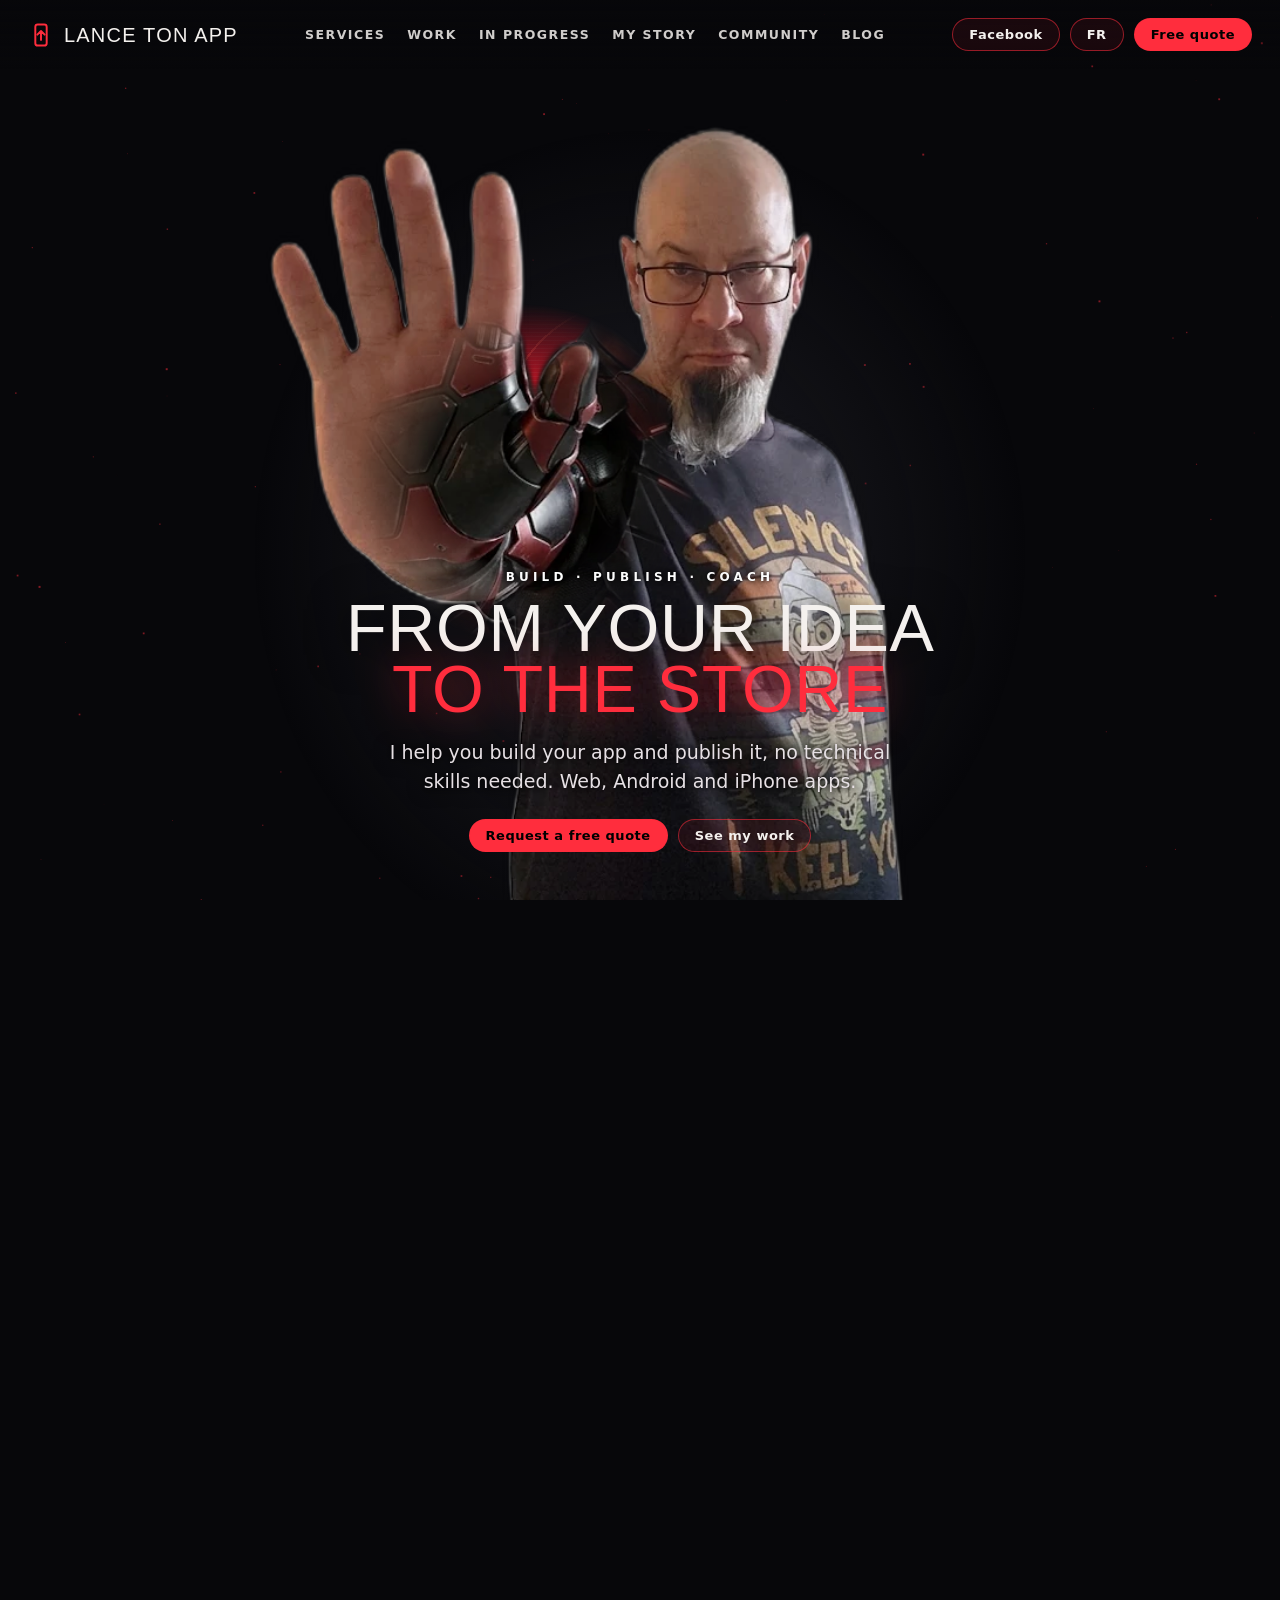
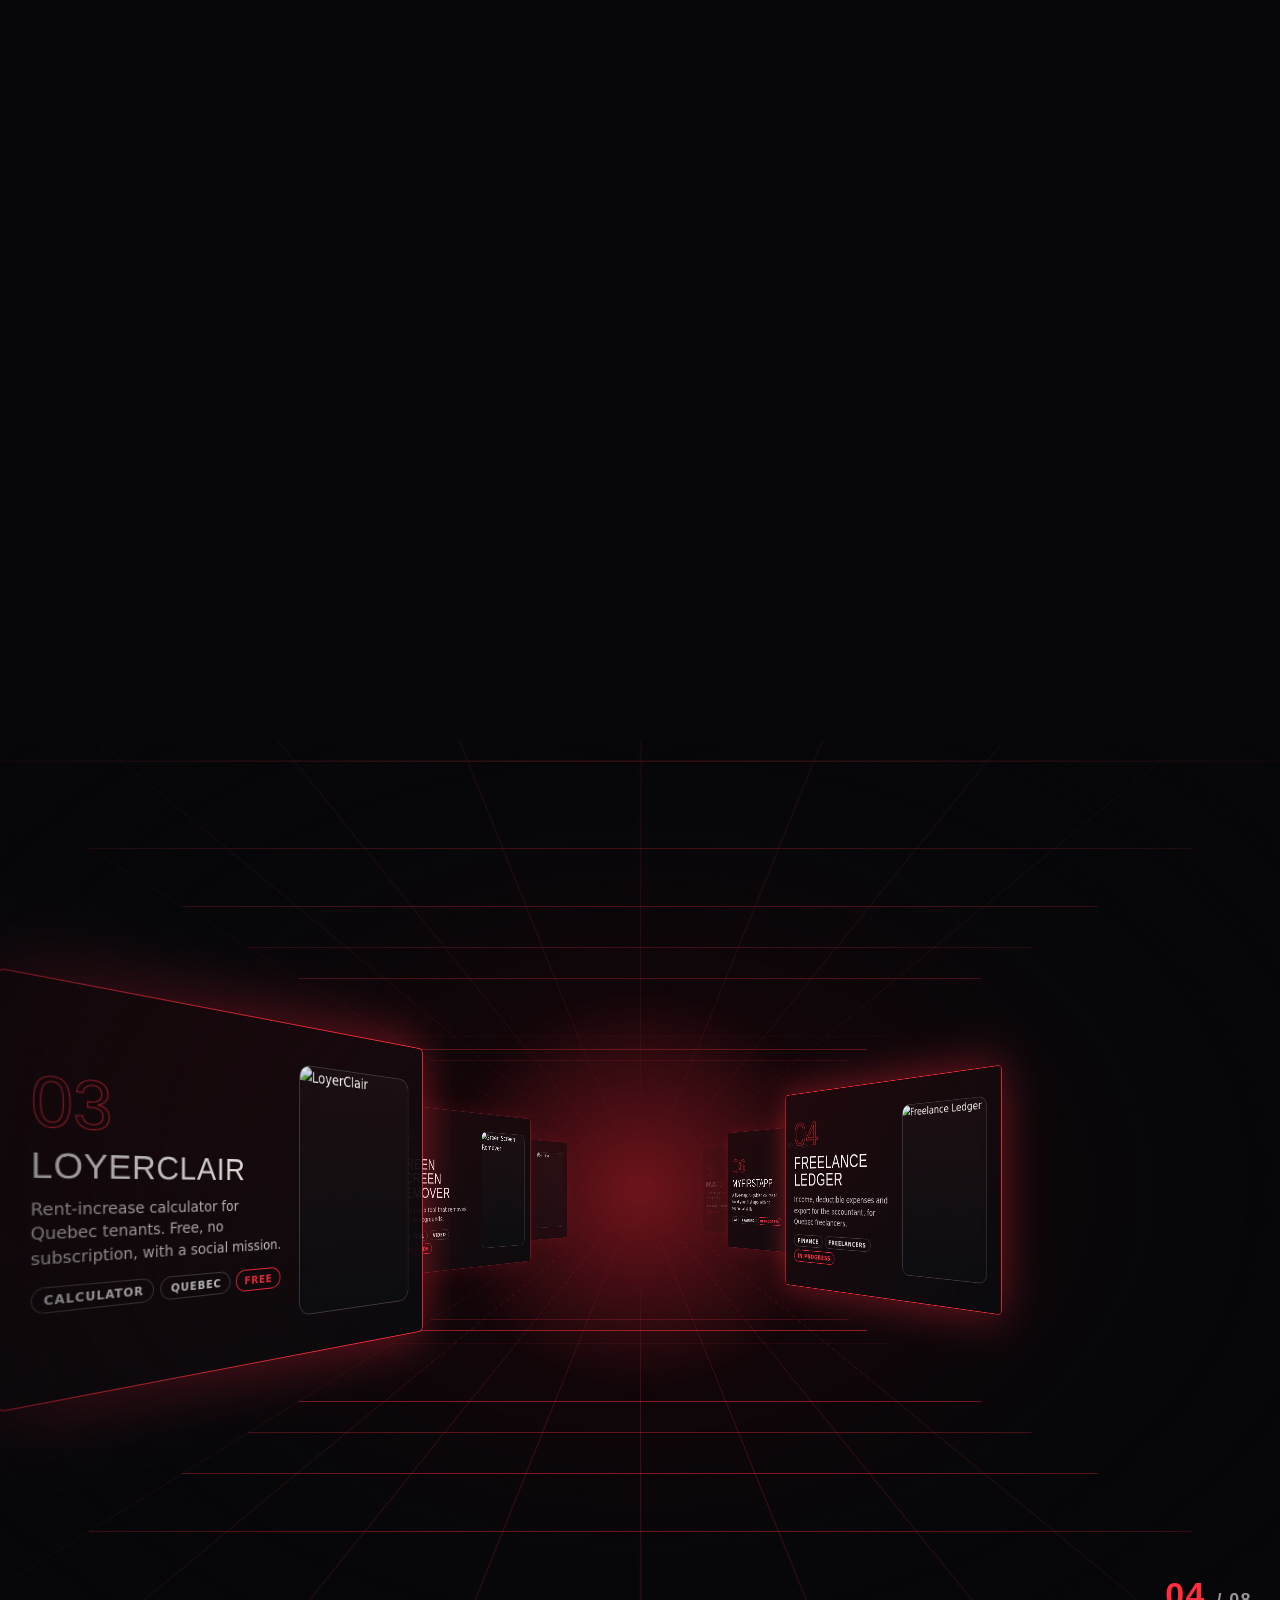
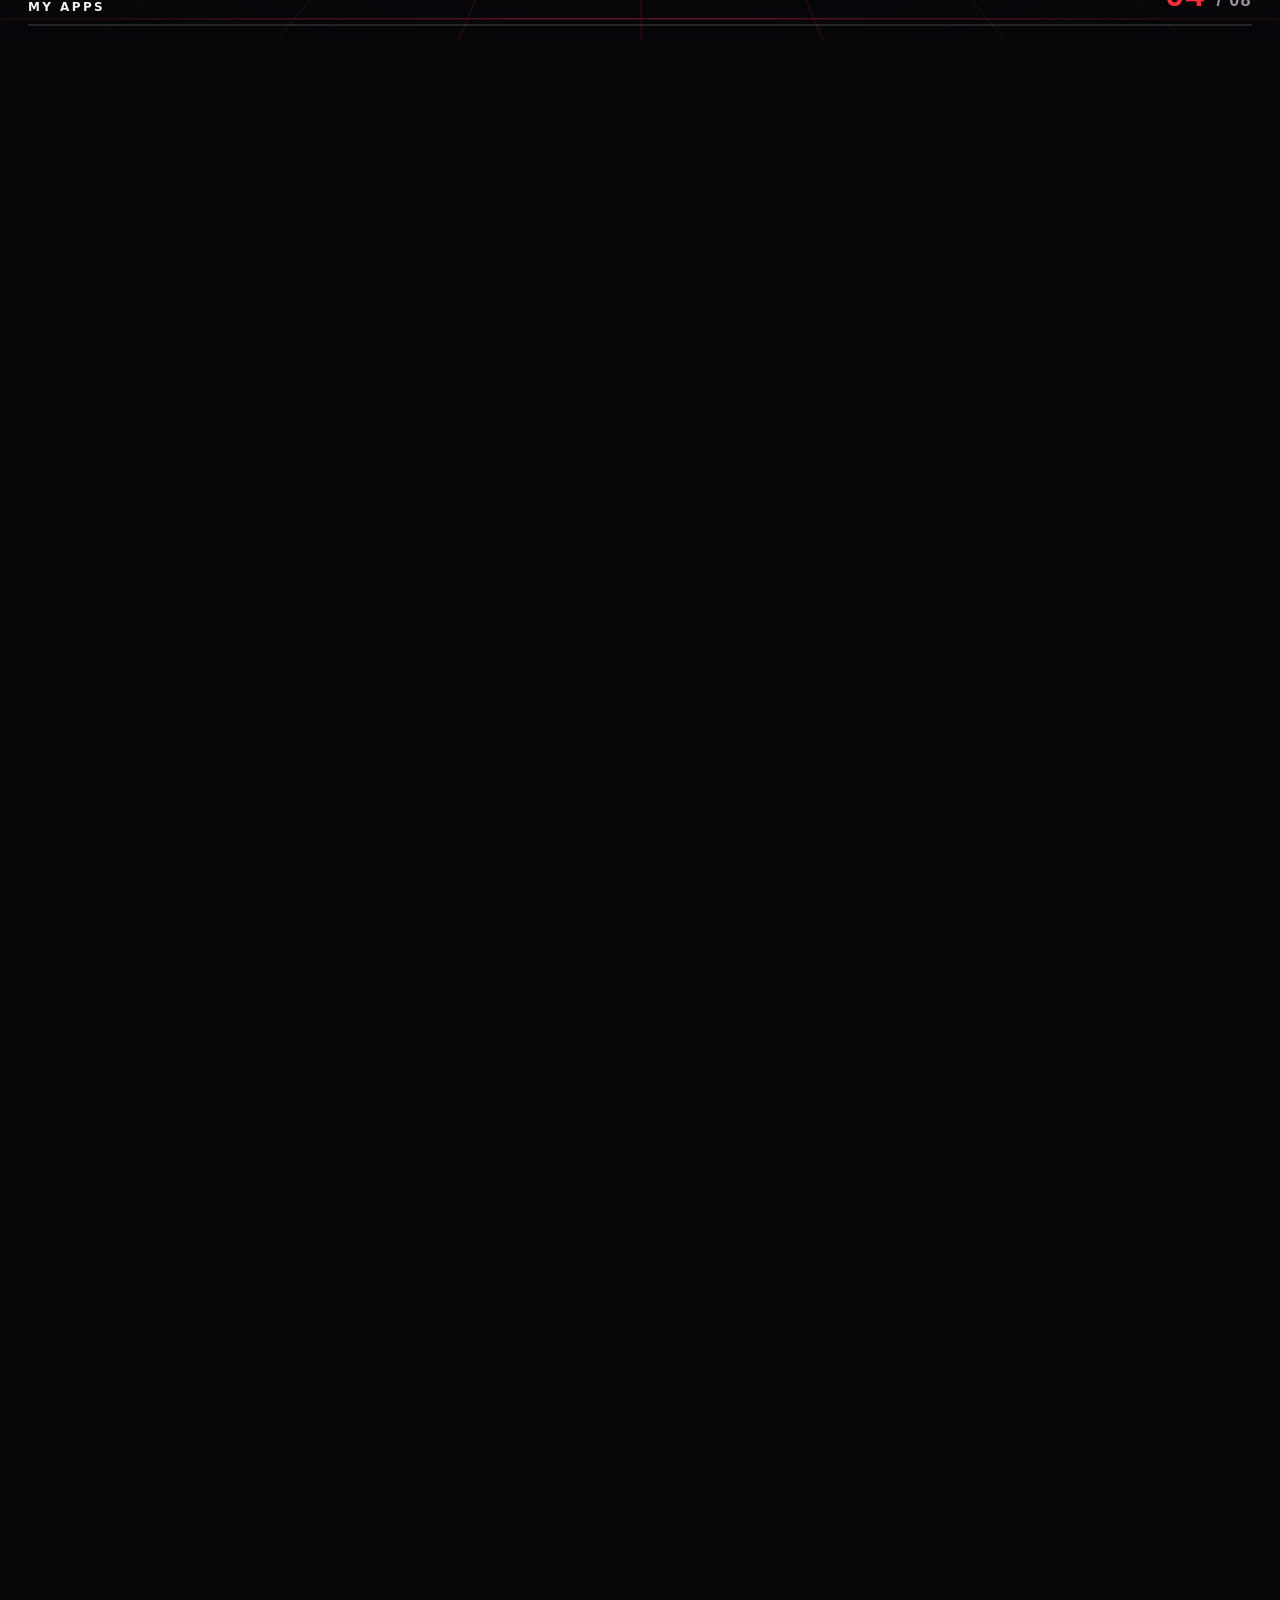
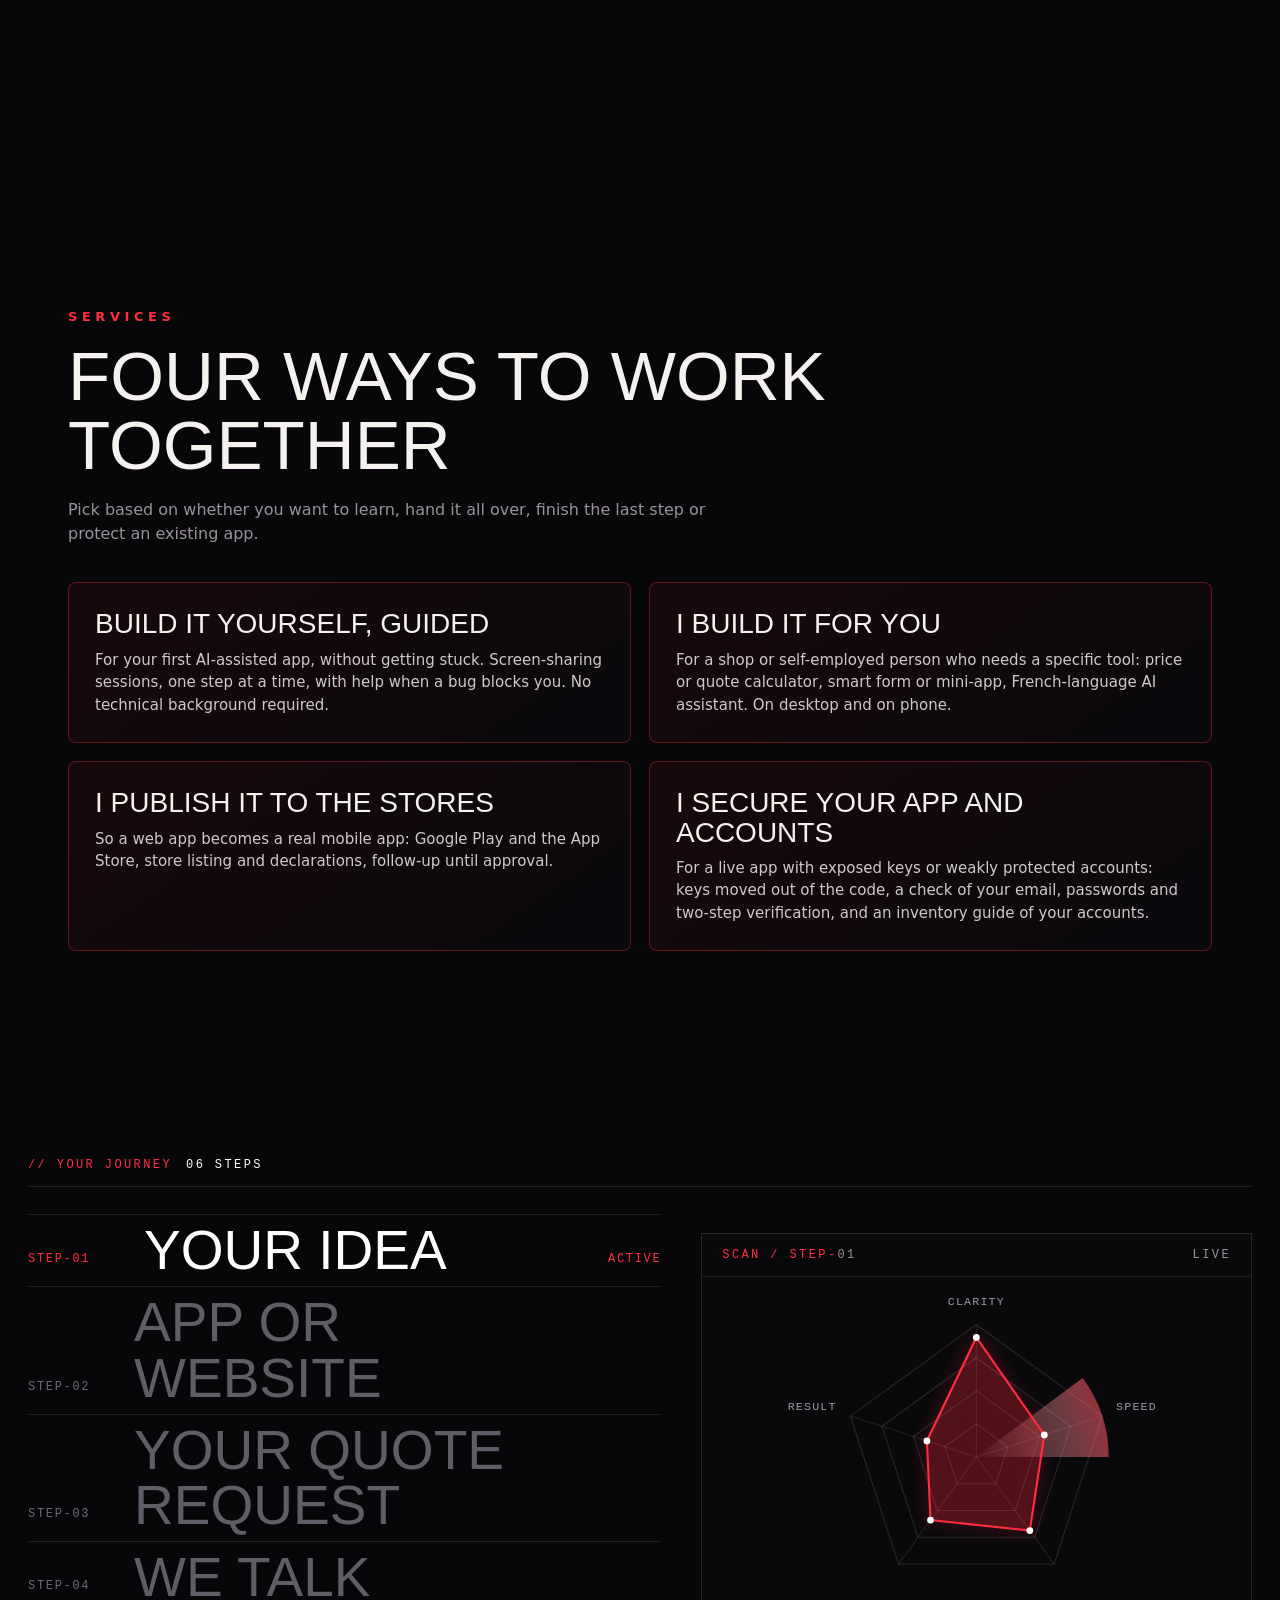
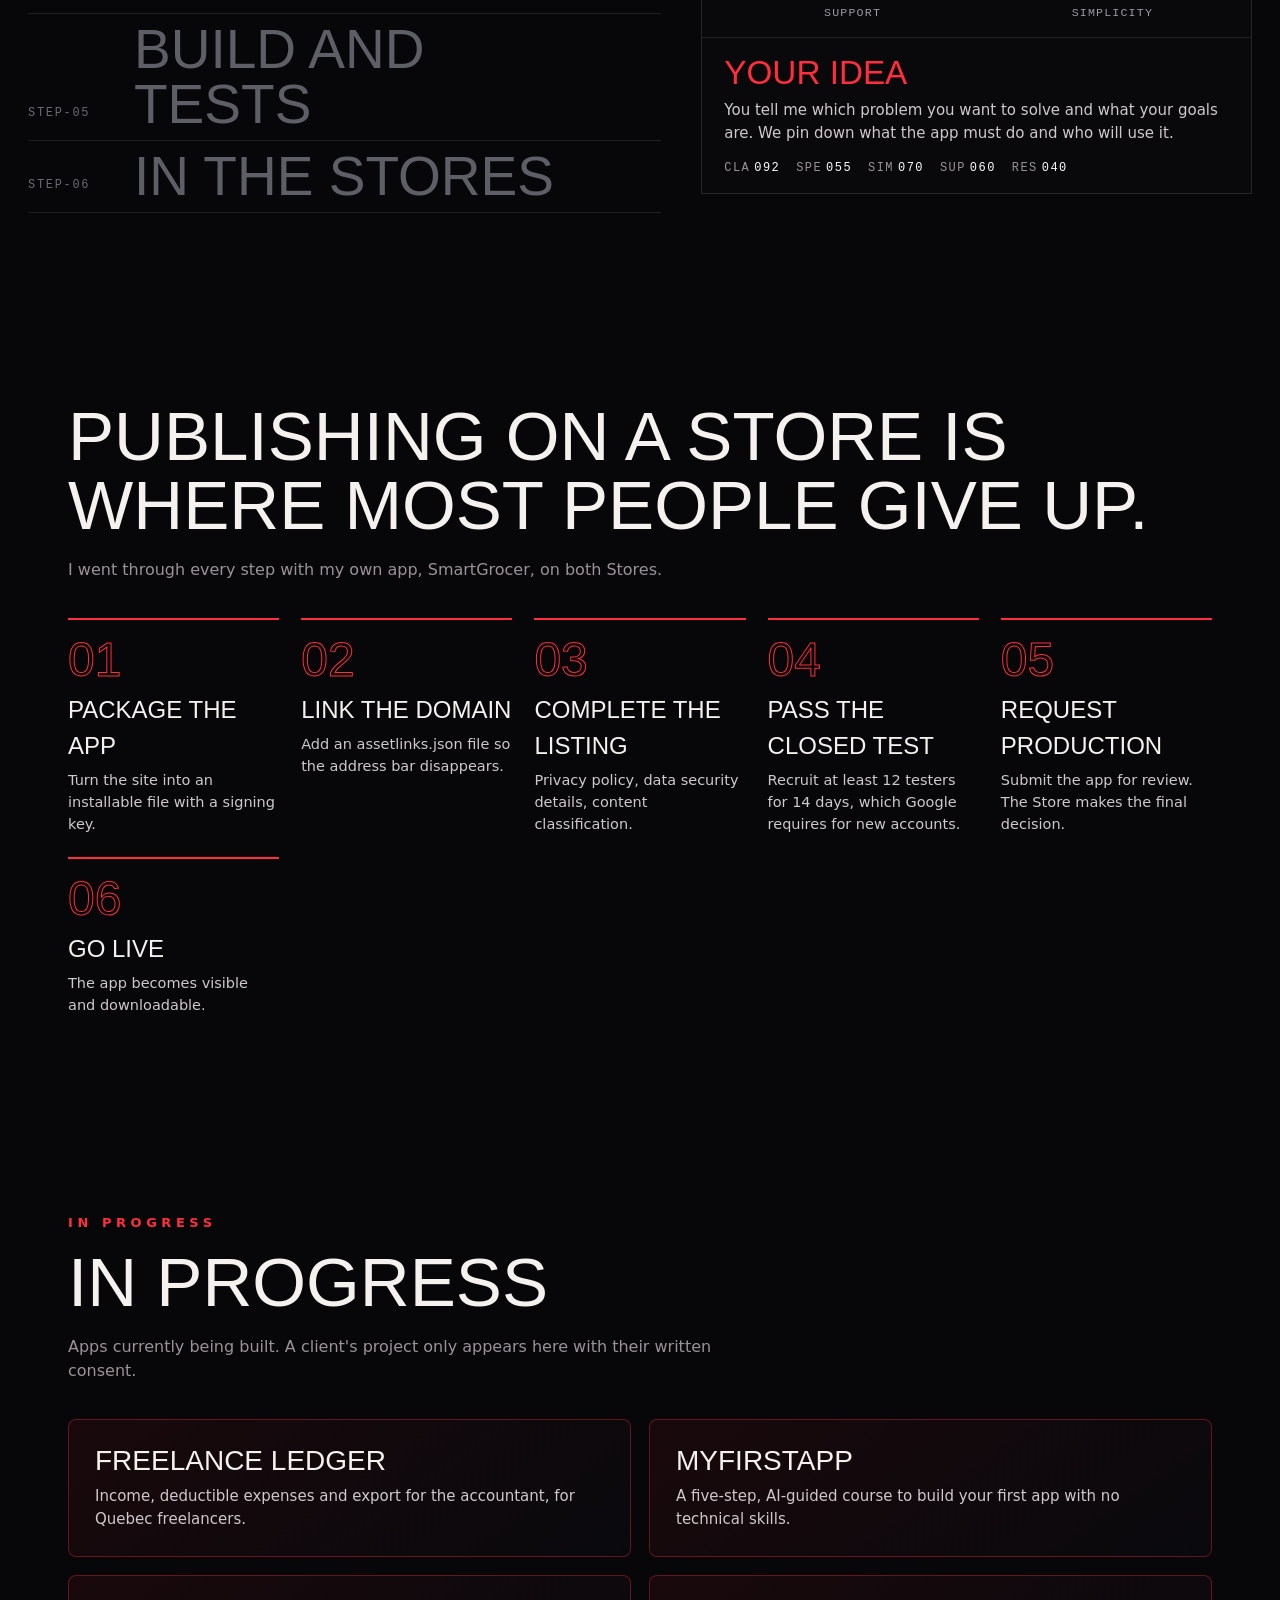
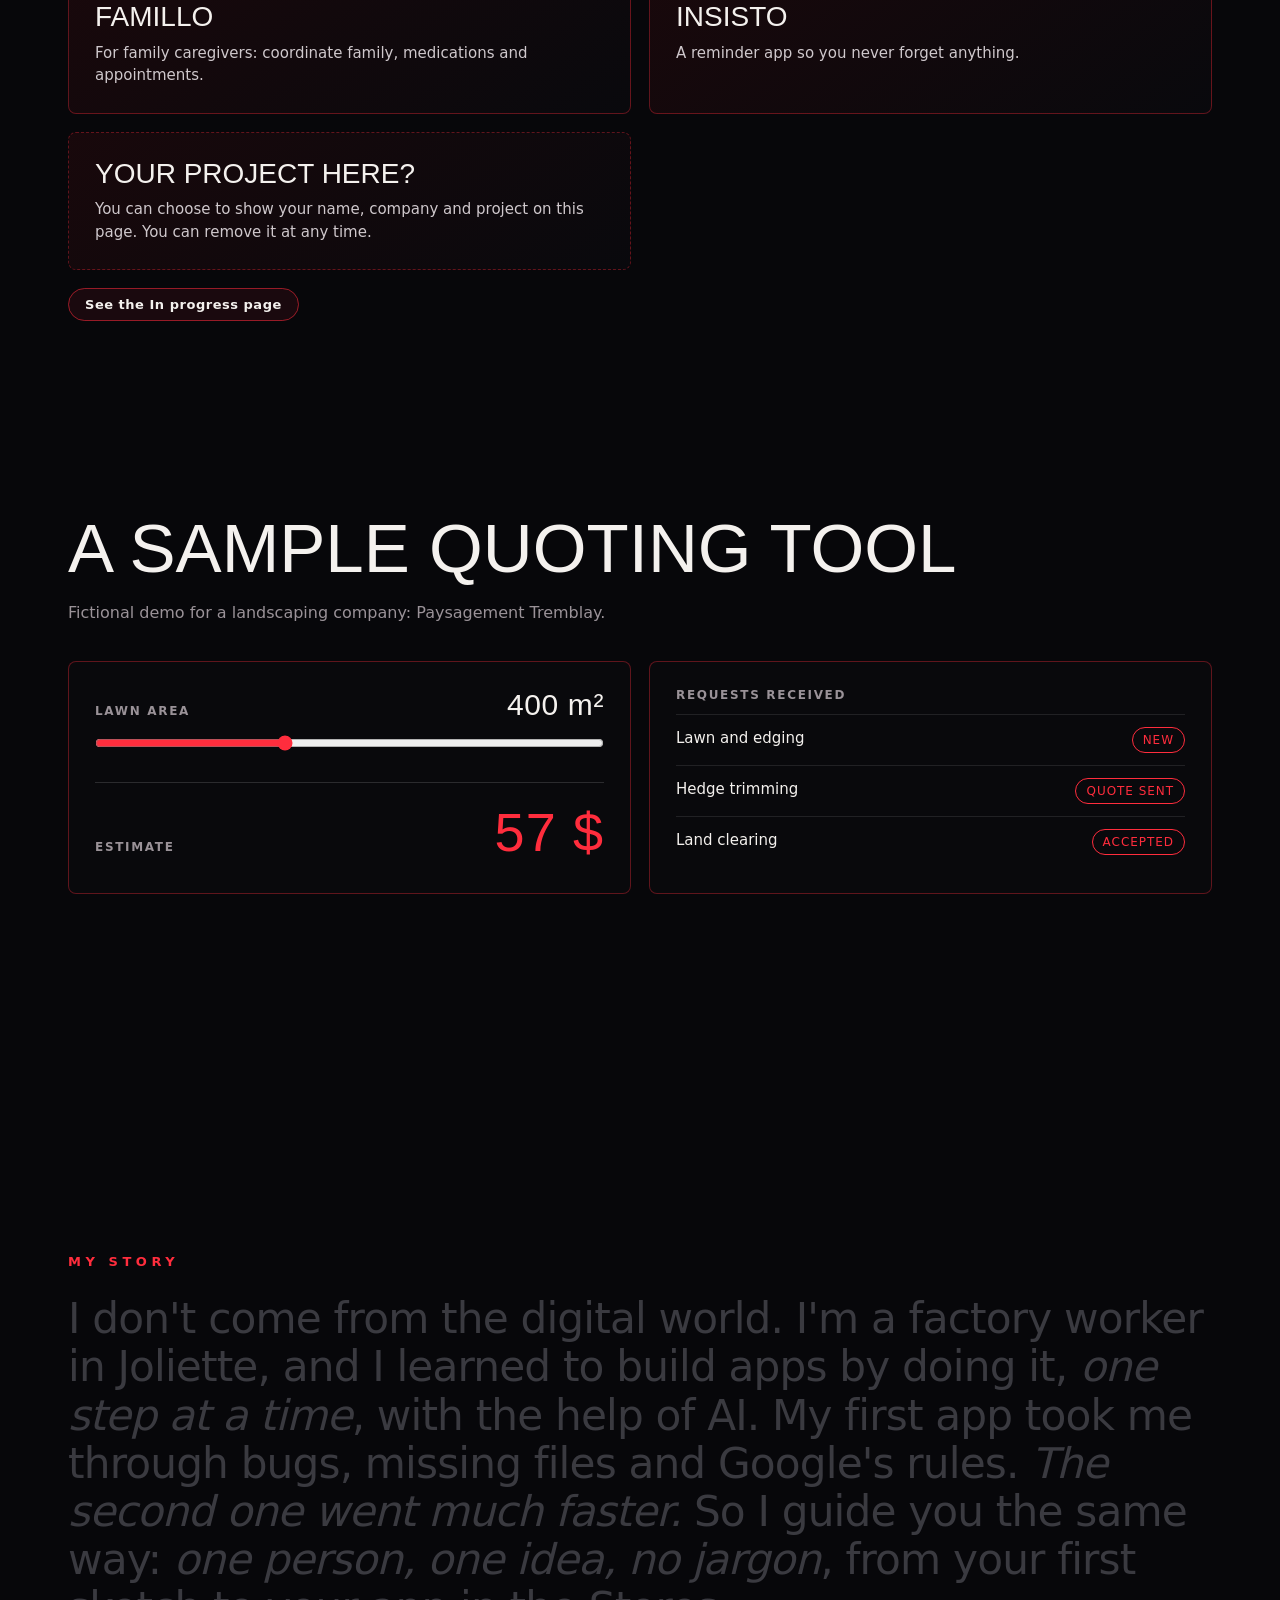
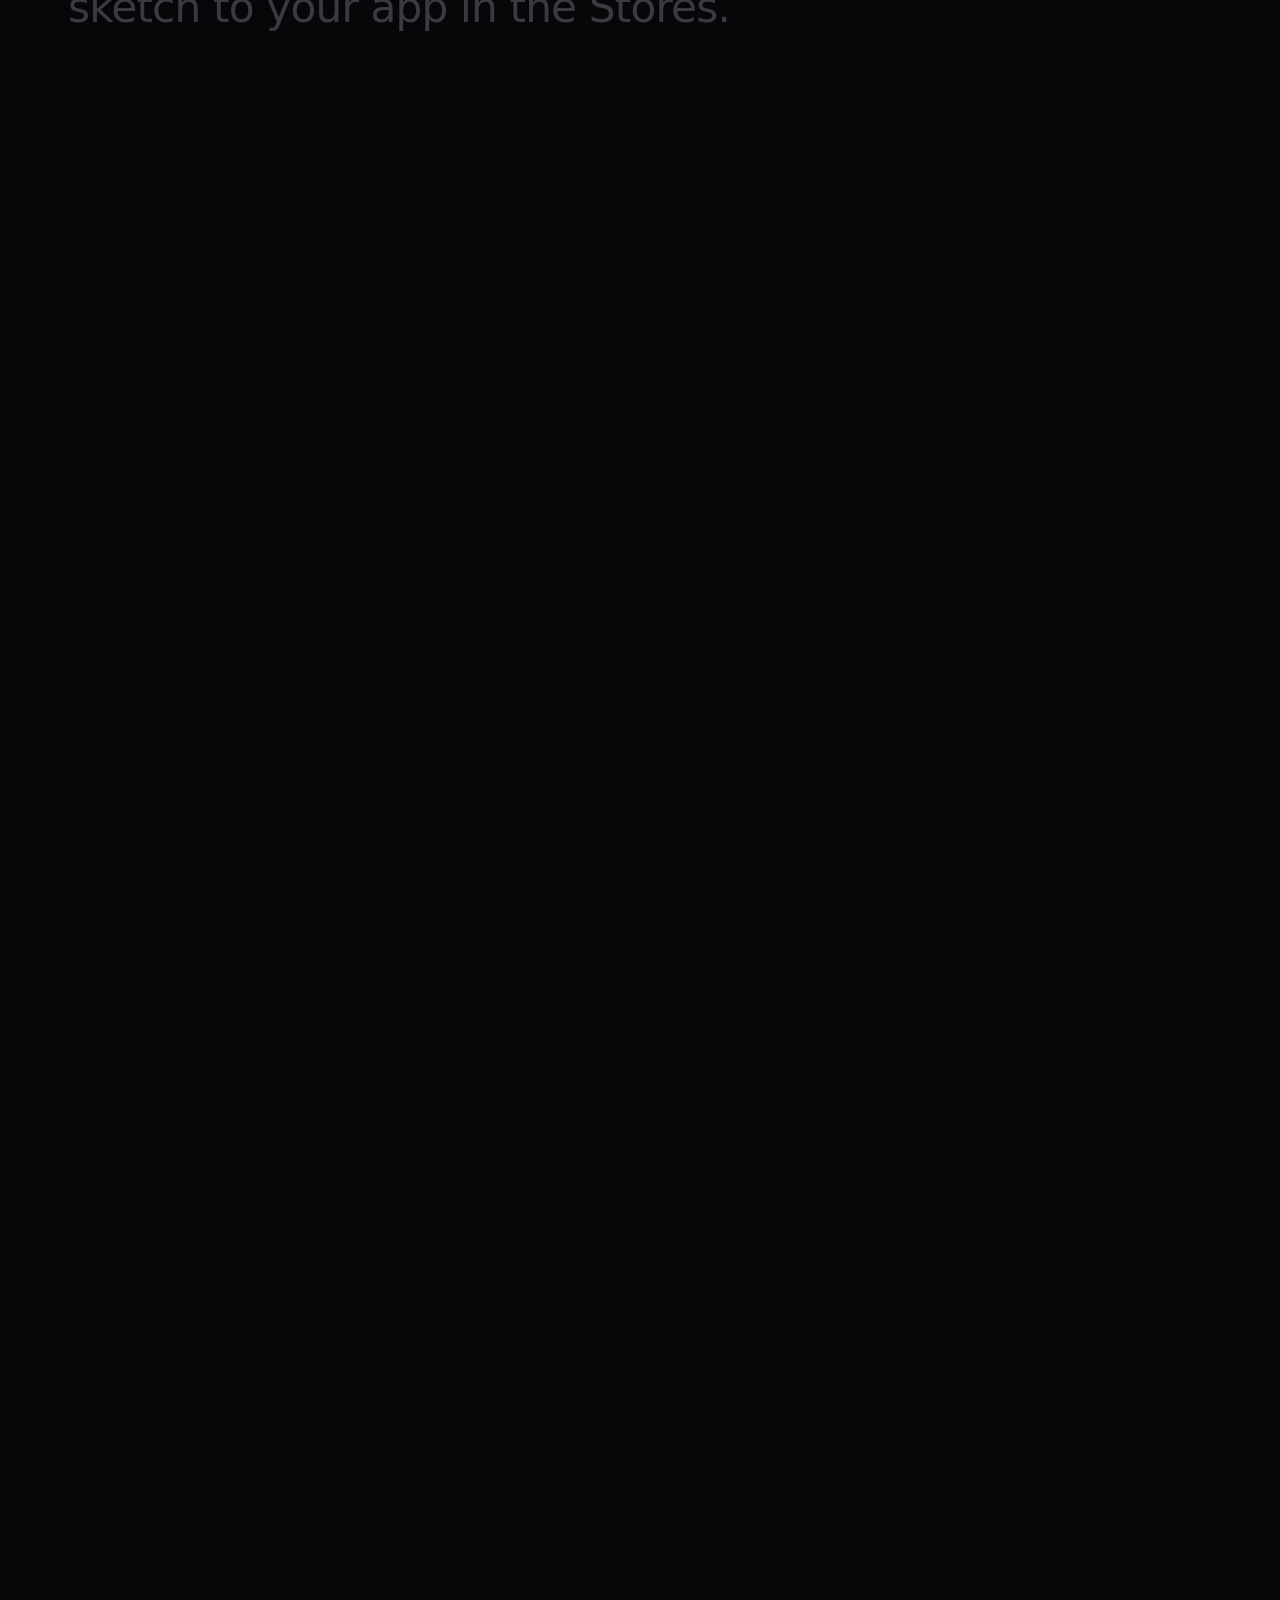
==== commit 8b2a5a21: "SmartGrocer : étiquettes Économies / Épicerie / Google Play Co-Authored-By: Claude Sonnet 5.5 <norep" ====
--- a/index.html
+++ b/index.html
@@ -500,8 +500,8 @@
 /* ---------- Données : tes apps (remplace img:null par "images/ton-fichier.png" pour une vraie capture) ---------- */
 var APPS=[
  {name:"SmartGrocer",img:"https://lancetonapp.com/img/app-smartgrocer.jpg",
-  fr:{d:"App bilingue d'économies à l'épicerie : recettes selon les spéciaux, cote santé, alertes de péremption et suivi des prix.",t:["Web app", "PWA", "Google Play"]},
-  en:{d:"Bilingual grocery-savings app: recipes based on store specials, health score, expiry alerts and price tracking.",t:["Web app", "PWA", "Google Play"]}},
+  fr:{d:"App bilingue d'économies à l'épicerie : recettes selon les spéciaux, cote santé, alertes de péremption et suivi des prix.",t:["Économies", "Épicerie", "Google Play"]},
+  en:{d:"Bilingual grocery-savings app: recipes based on store specials, health score, expiry alerts and price tracking.",t:["Savings", "Grocery", "Google Play"]}},
  {name:"AngloShift",img:"https://lancetonapp.com/img/app-angloshift.jpg",
   fr:{d:"Un tuteur d'anglais pour francophones qui en ont besoin au travail : mises en situation et entrevue simulée.",t:["IA", "Éducation", "Google Play"]},
   en:{d:"An English tutor for French speakers who need it at work: realistic scenarios and a simulated interview.",t:["AI", "Education", "Google Play"]}},
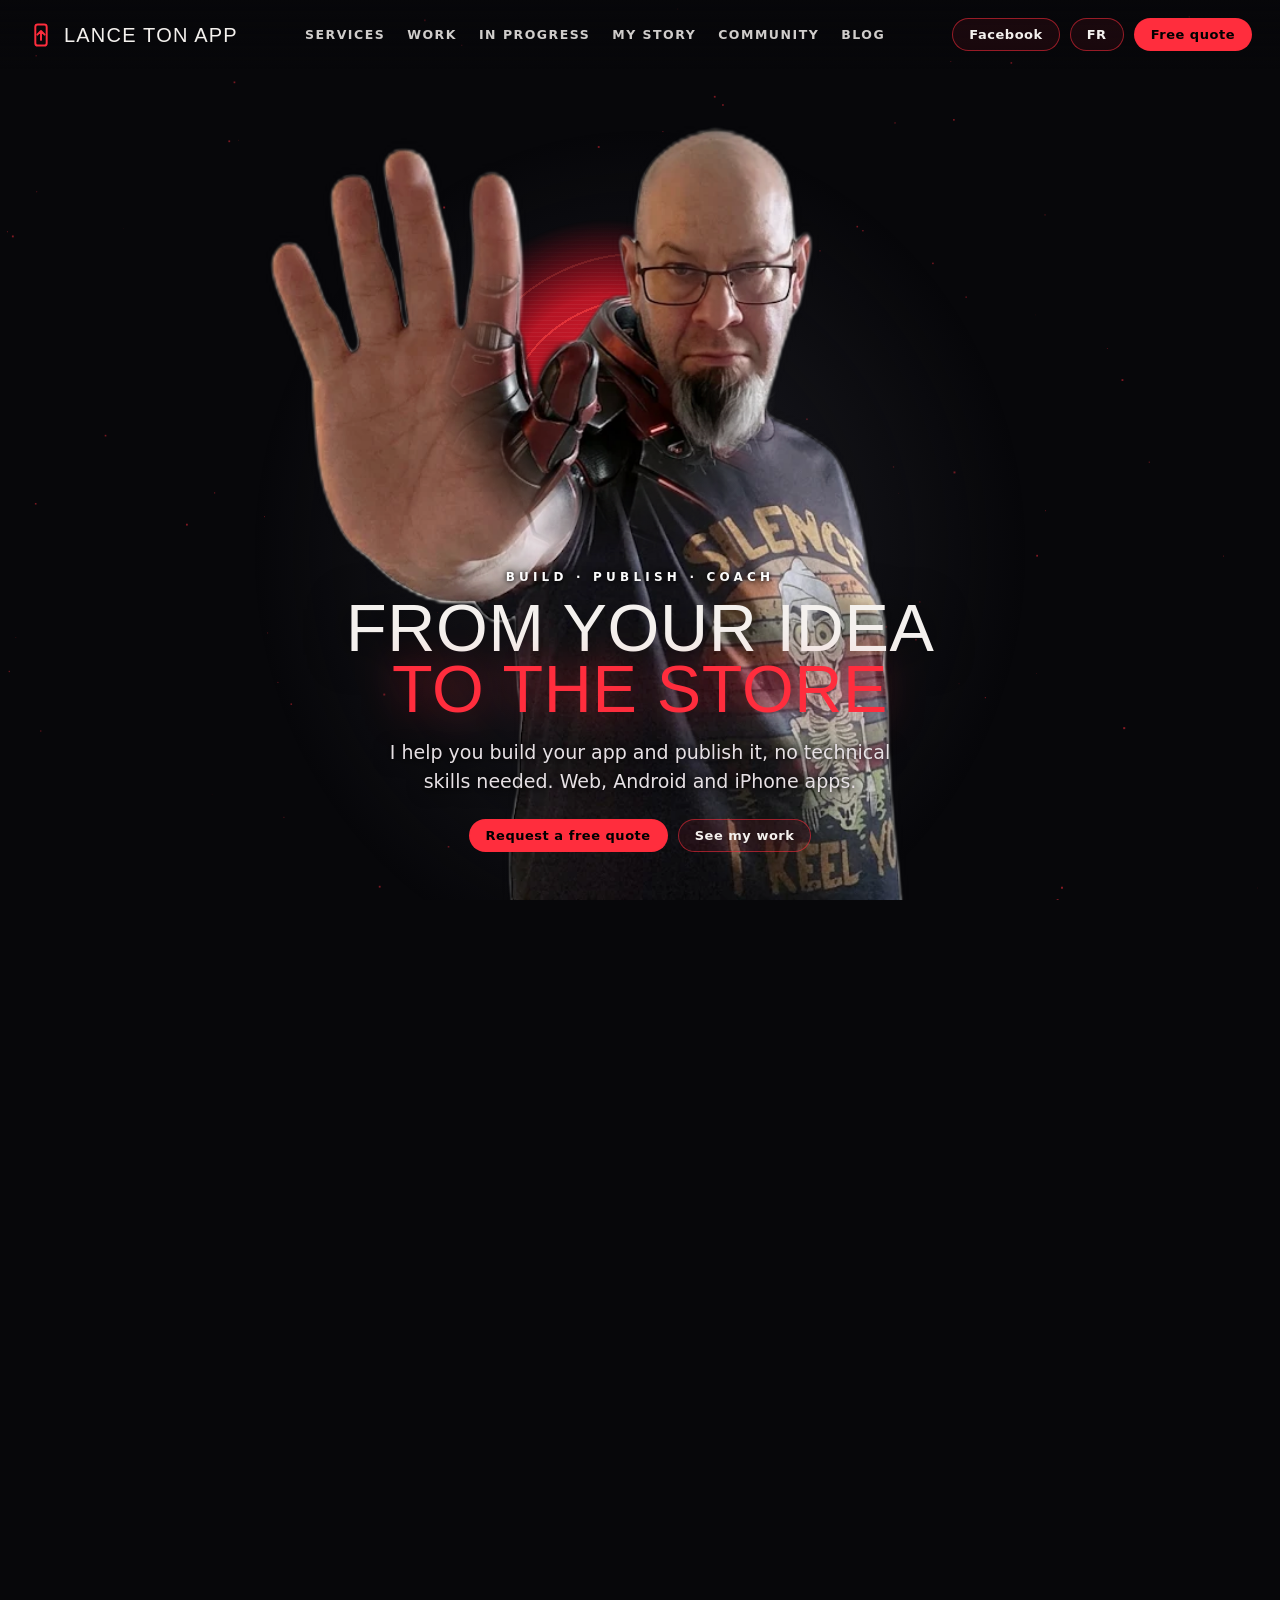
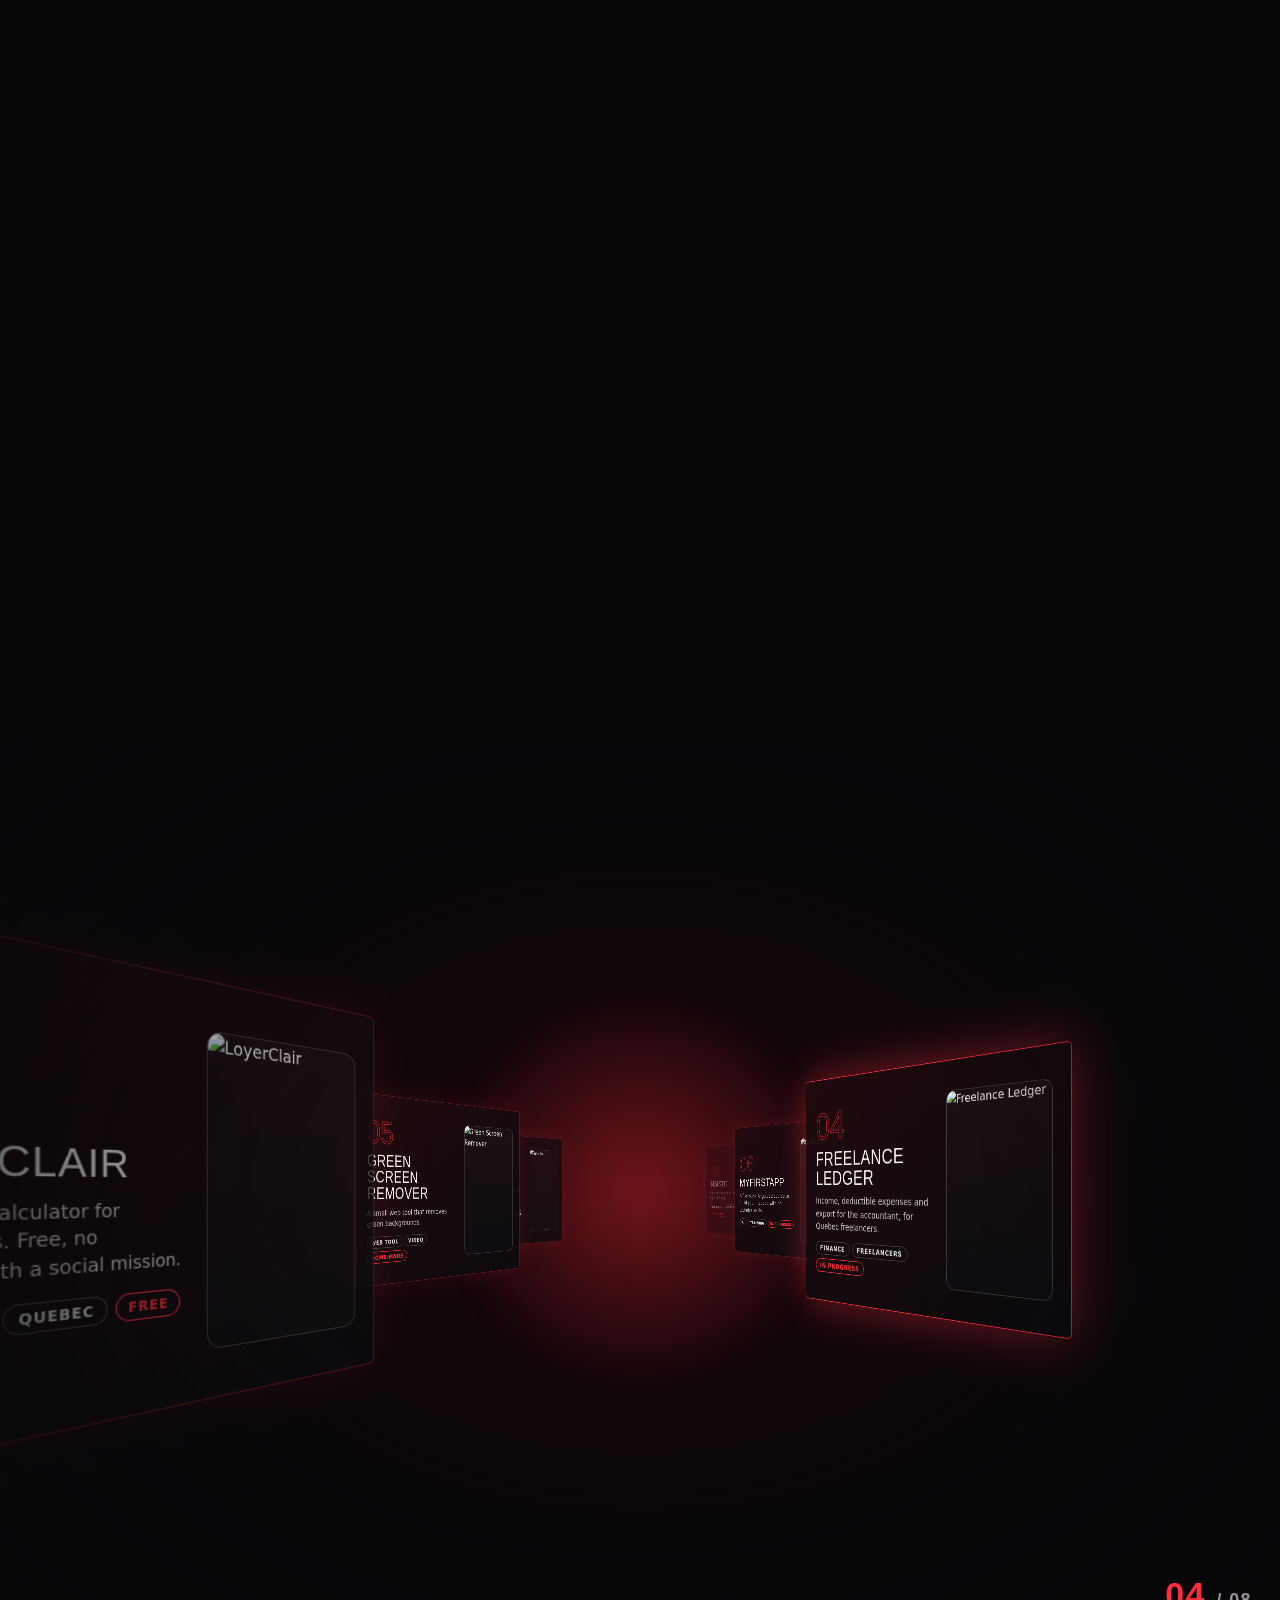
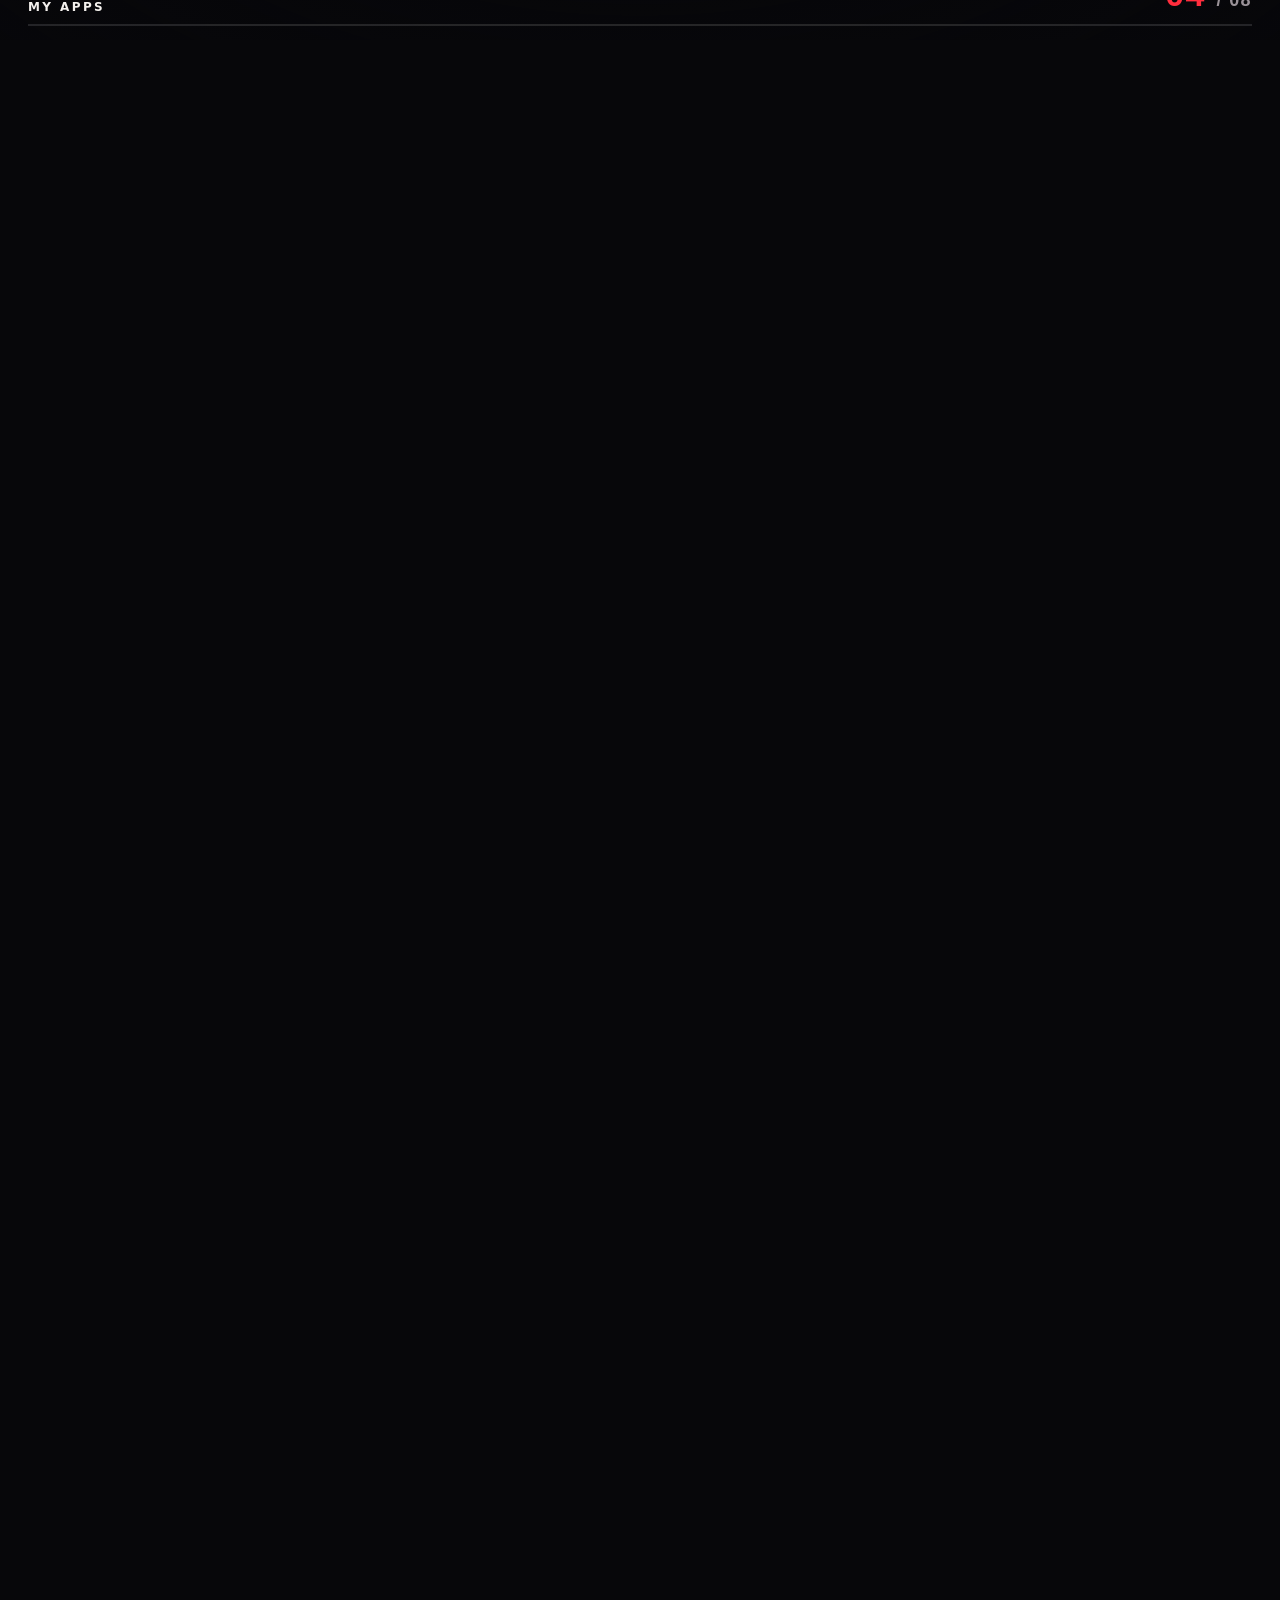
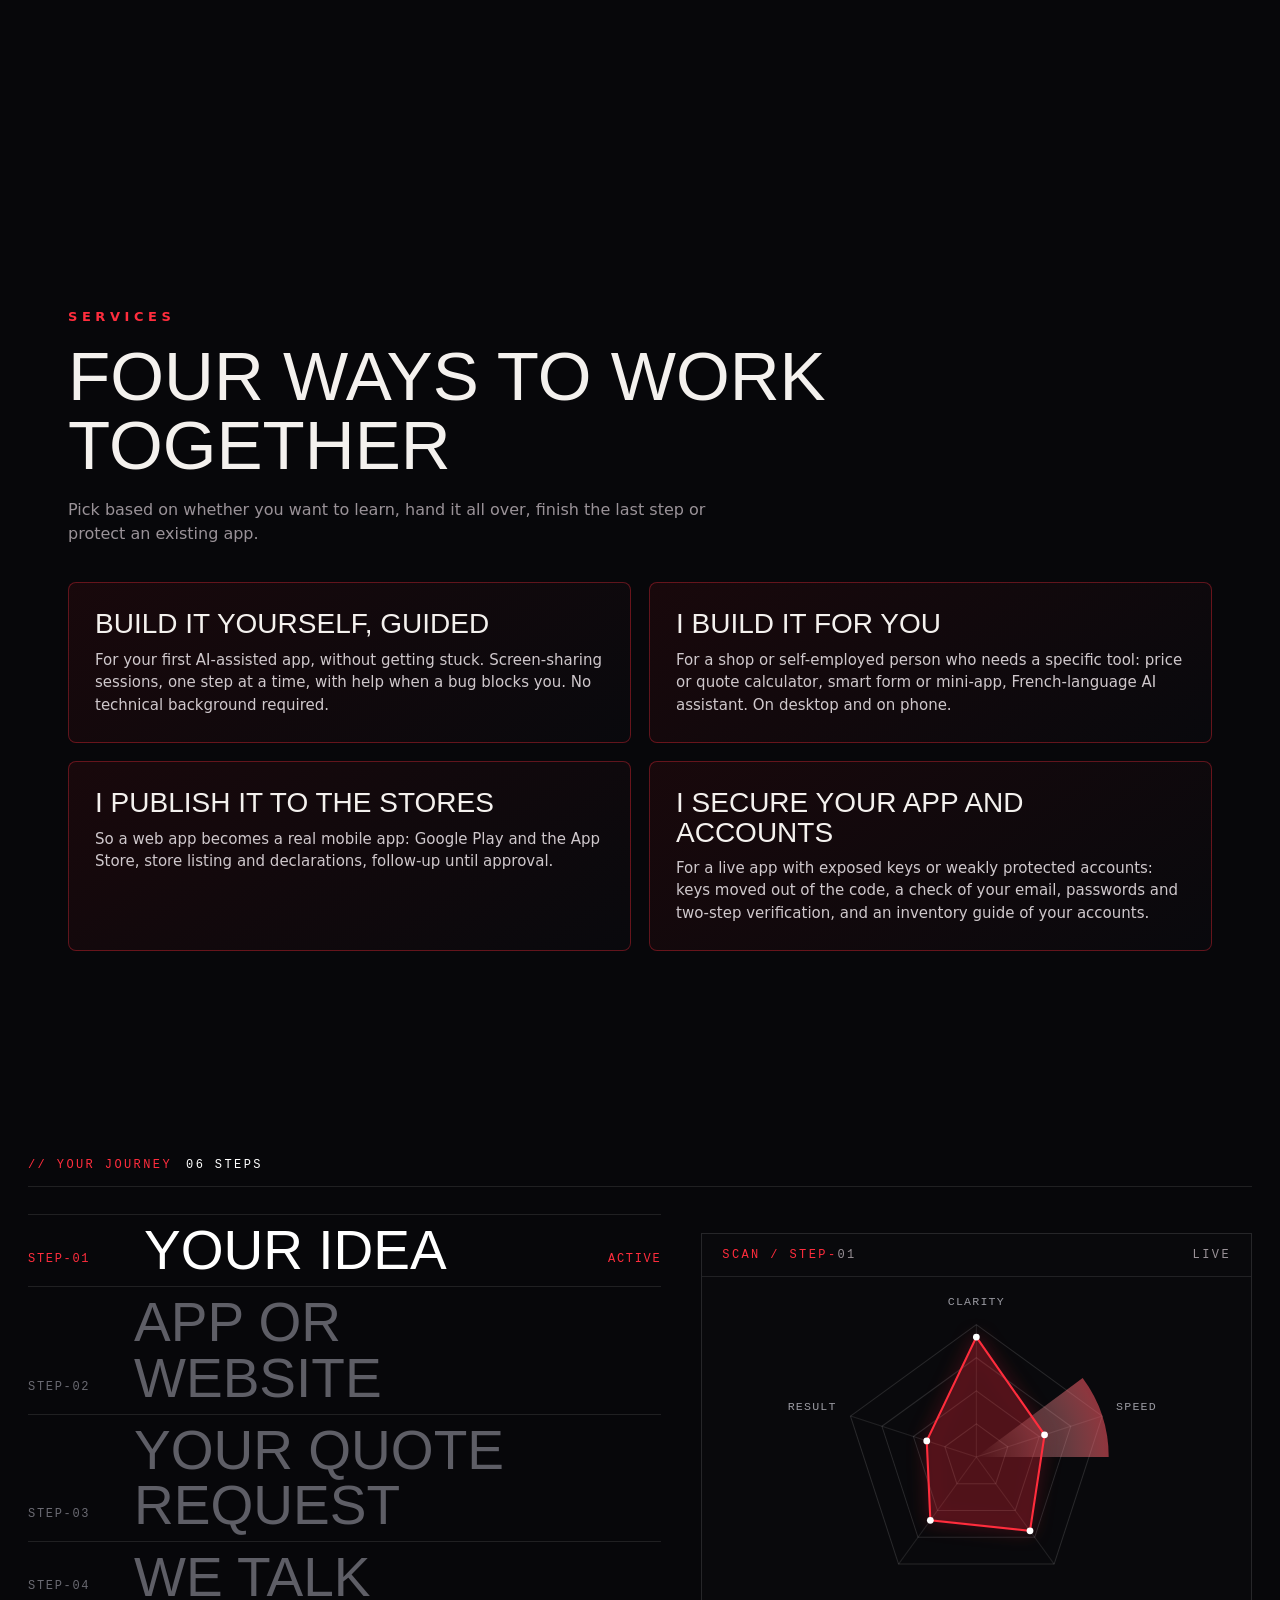
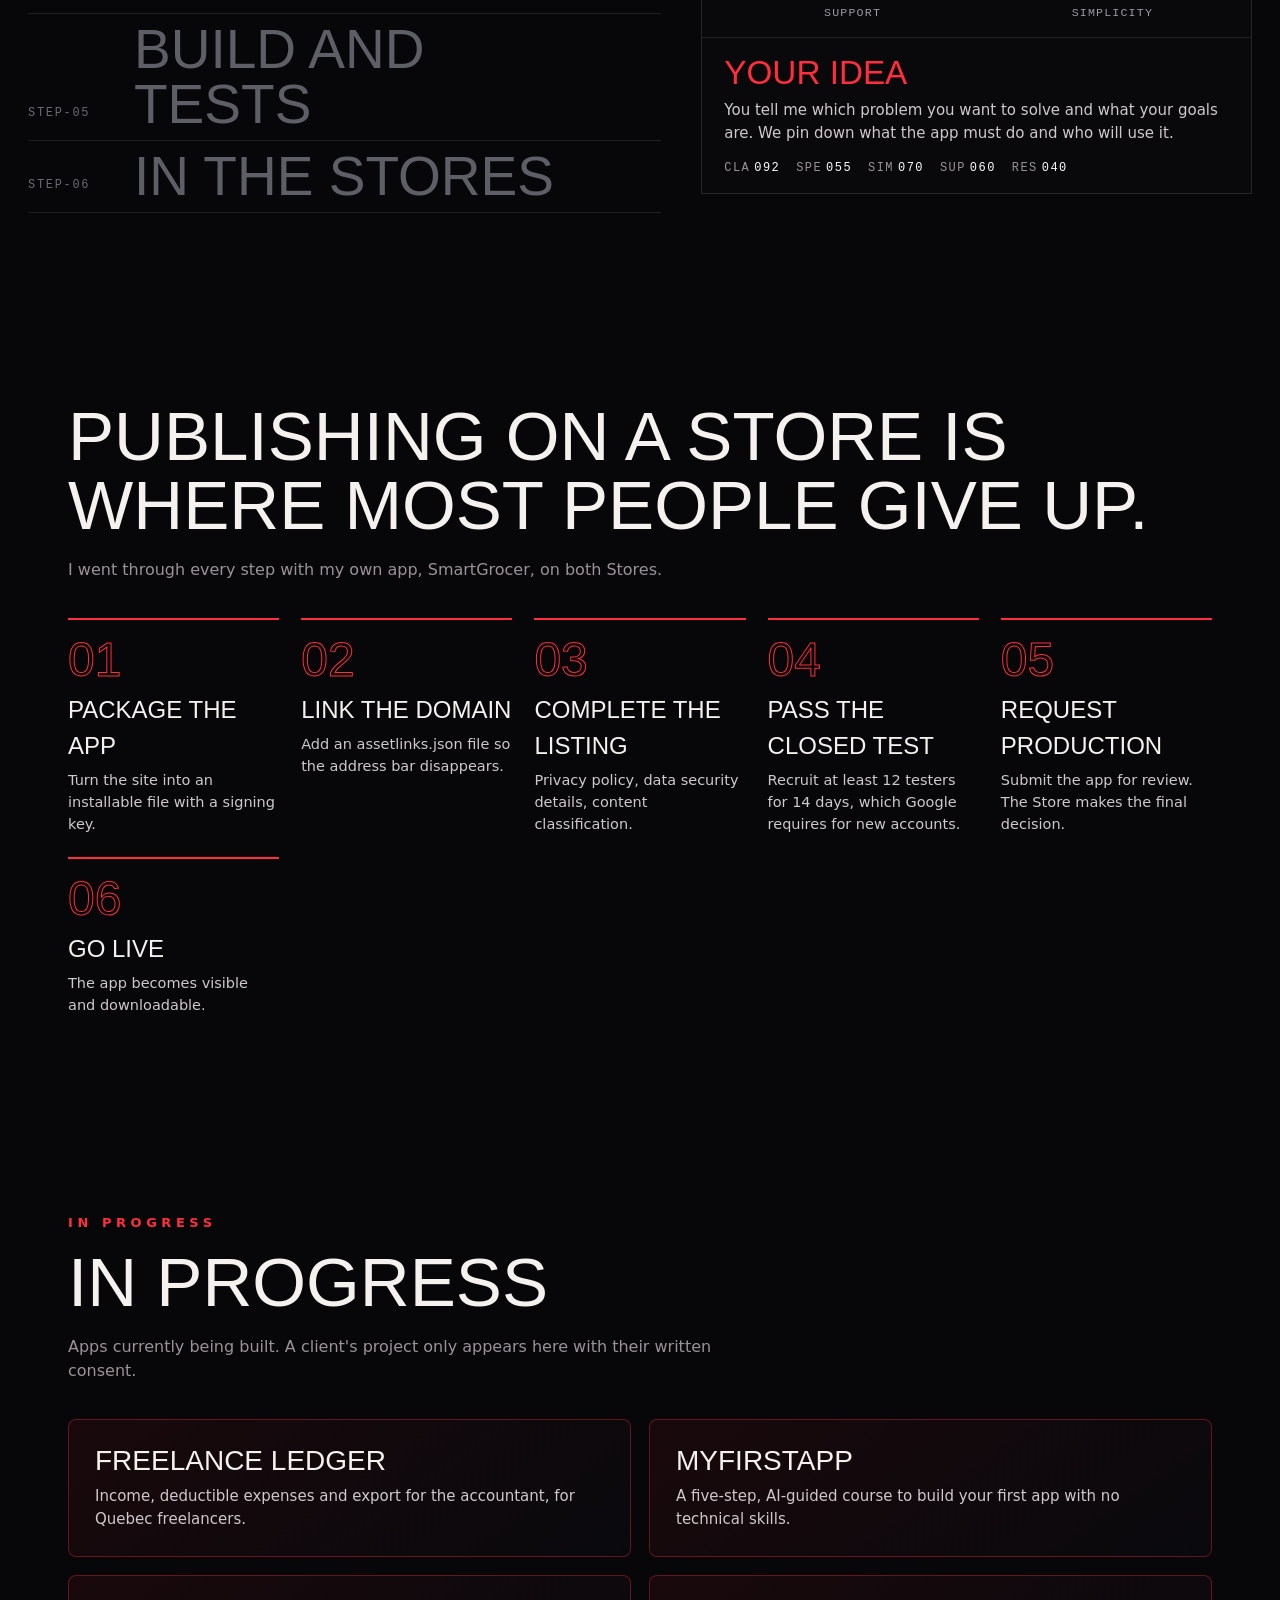
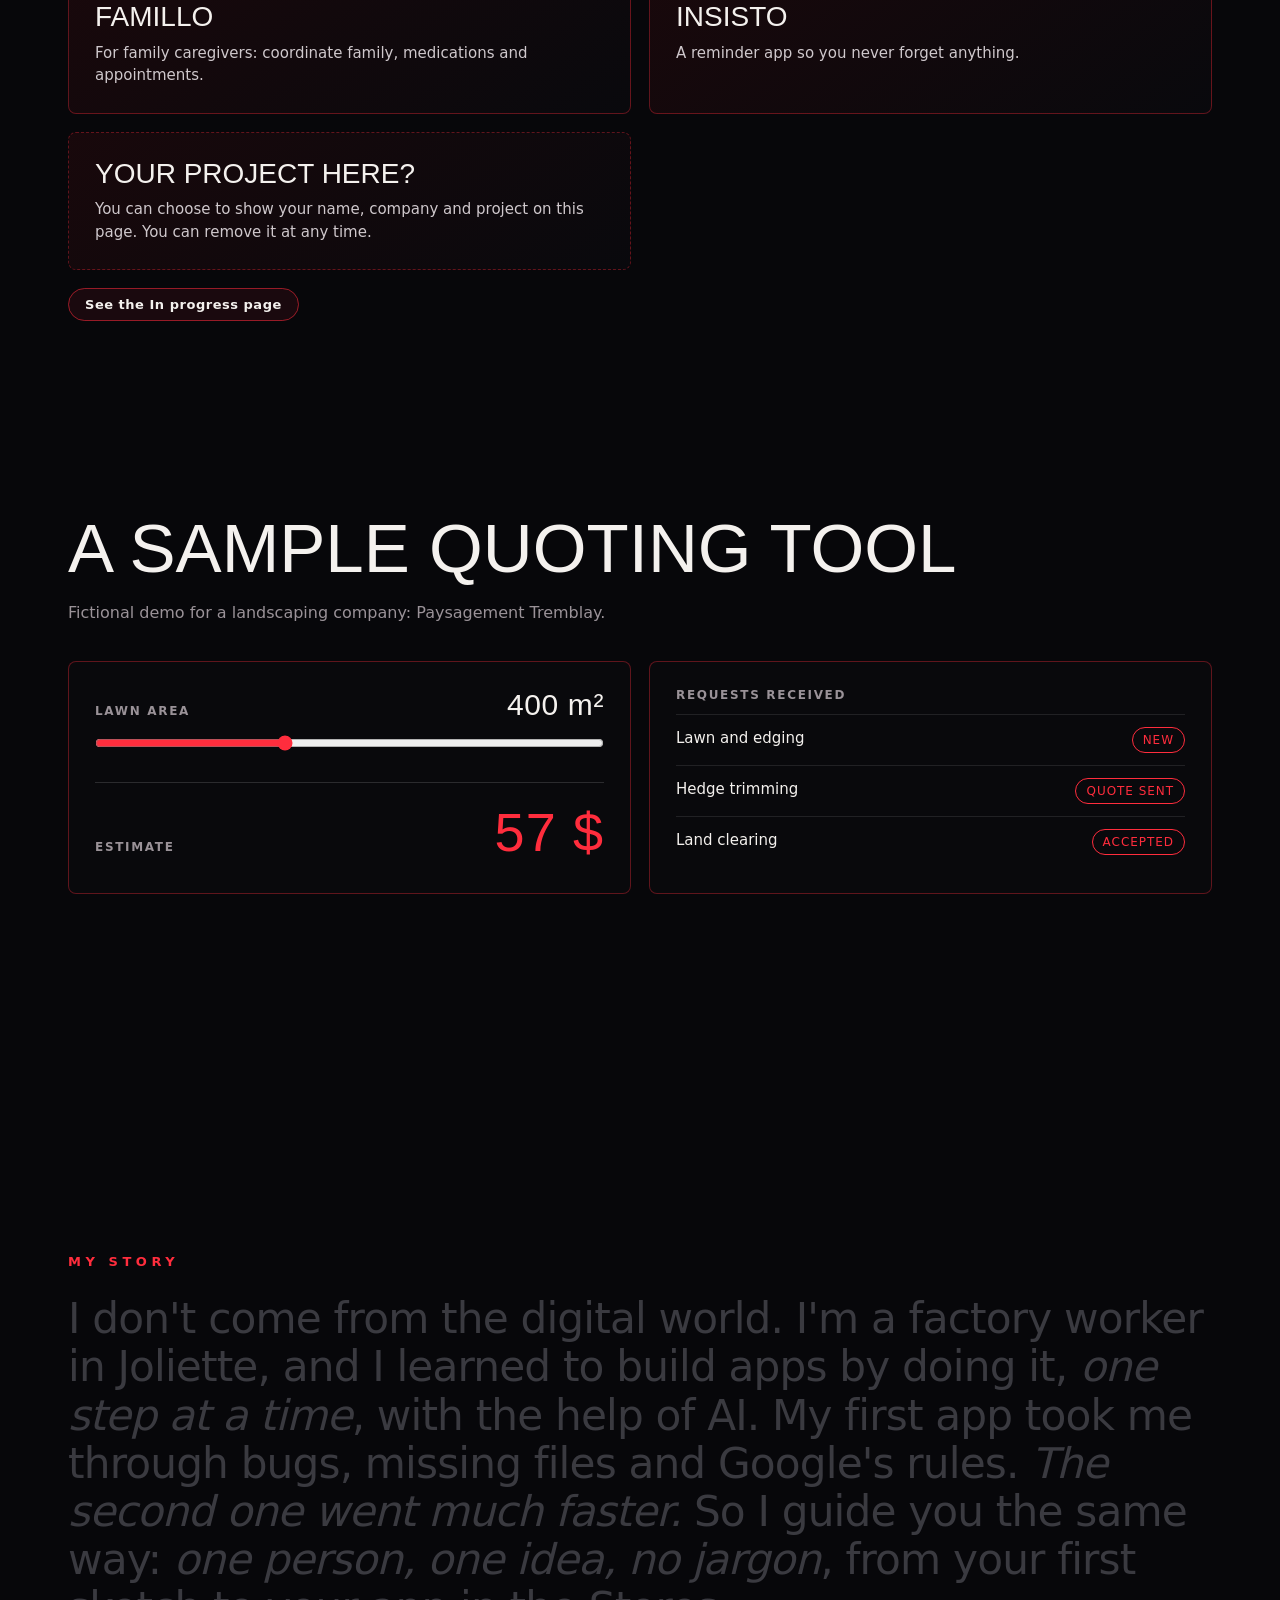
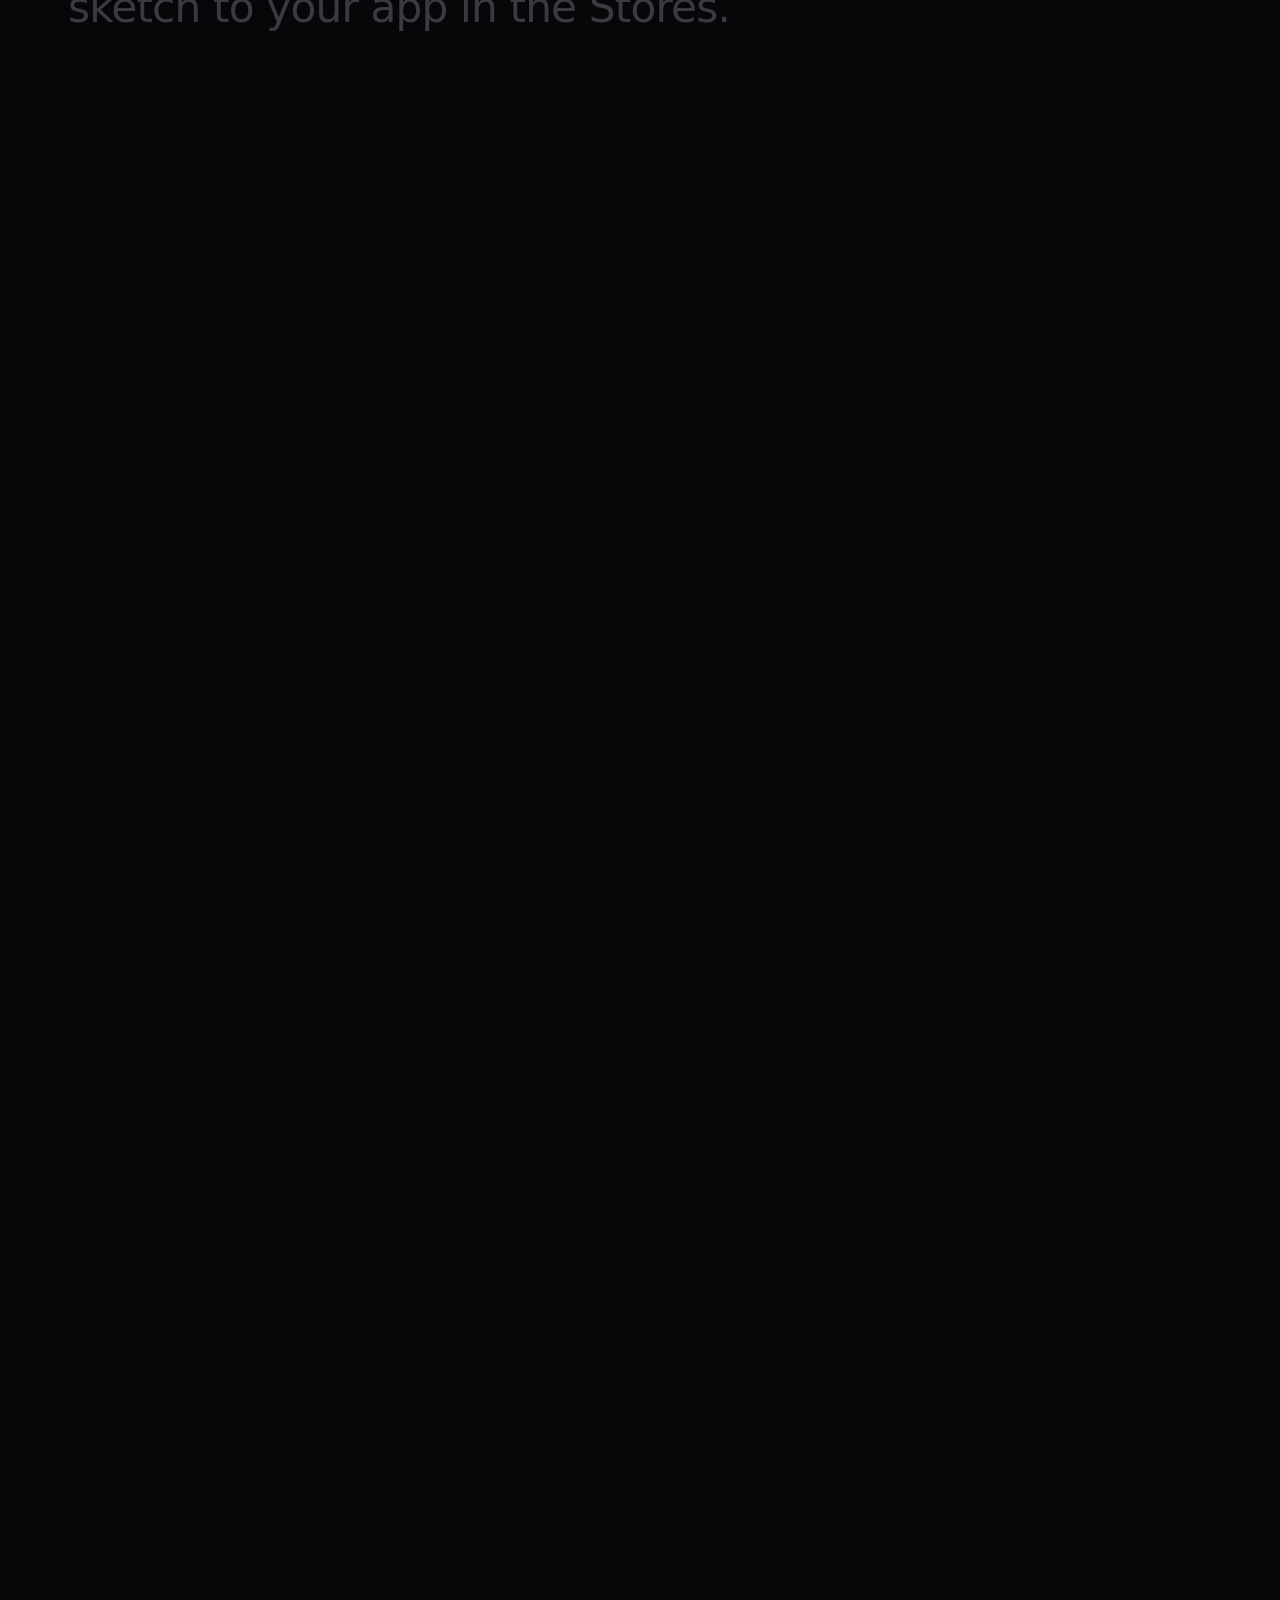
==== commit 3be8dfed: "Vidéo : sous-titres synchronisés en français et en anglais selon la langue du site Co-Authored-By: C" ====
--- a/index.html
+++ b/index.html
@@ -142,6 +142,8 @@
 
 
 .panel.door{padding:0;display:block;overflow:hidden}
+.door .cap{position:absolute;top:16px;left:50%;transform:translateX(-50%);max-width:88%;z-index:6;background:rgba(0,0,0,.72);color:#fff;padding:7px 14px;border-radius:6px;font:600 clamp(11px,1.6vw,16px) var(--body);text-align:center;pointer-events:none;opacity:0;transition:opacity .2s}
+.door .cap.on{opacity:1}
 .door video{position:absolute;inset:0;width:100%;height:100%;object-fit:contain;background:#000}
 .door .ov{position:absolute;left:0;right:0;bottom:0;padding:34px 16px 16px;display:flex;flex-direction:column;align-items:center;gap:10px;background:linear-gradient(transparent,rgba(0,0,0,.88))}
 .door .ov h3{font-size:clamp(26px,3.2vw,44px);margin:0}
@@ -575,7 +577,7 @@
 });
 var door=document.createElement("div");door.className="panel door";
 door.innerHTML='<video muted playsinline preload="auto" src="https://lancetonapp.com/video/presentation.mp4"></video>'+
-  '<div class="ov"><h3 data-i18n="door_h"></h3><div class="btns"><button type="button" class="pill" id="sndBtn"></button><button type="button" class="pill" id="repBtn" style="display:none"></button><a class="pill solid" href="#soumission" data-i18n="door_b"></a></div></div>';
+  '<div class="cap" id="vcap" aria-live="off"></div><div class="ov"><h3 data-i18n="door_h"></h3><div class="btns"><button type="button" class="pill" id="sndBtn"></button><button type="button" class="pill" id="repBtn" style="display:none"></button><a class="pill solid" href="#soumission" data-i18n="door_b"></a></div></div>';
 tunnel.appendChild(door);
 var doorZ=-(START+APPS.length*SPACING);
 panels.push({el:door,z:doorZ,side:0,door:true});
@@ -583,6 +585,16 @@
 
 /* ---------- Vidéo au fond du couloir ---------- */
 var dv=$("video",door),sndBtn=$("#sndBtn",door),userPaused=false;
+
+/* Sous-titres de la vidéo (elle est muette au départ) : texte dans la langue du site */
+var CAPS=[[0,4,"Crée ton futur, lance ton app.","Create your future. Launch your app."],[8.9,11.6,"Tu me parles de ton idée, on la précise ensemble.","Tell me about your idea, and we'll shape it together."],[16.6,18.4,"Je veux suivre mes dépenses d'entreprise.","I want to track my business expenses."],[27.6,31.1,"On la teste pour de vrai jusqu'à ce que tout fonctionne comme tu le veux.","We test it for real until everything works the way you want."],[32.7,35.9,"Ton app est prête !","Your app is ready!"]],capEl=$("#vcap",door),capI=-2;
+function updCap(){
+  var t=dv.currentTime,k=-1;
+  if(!dv.paused||dv.ended||t>0){for(var i=0;i<CAPS.length;i++){if(t>=CAPS[i][0]&&t<=CAPS[i][1]){k=i;break;}}}
+  var key=k<0?-1:k+(lang==="en"?100:0);
+  if(key===capI)return;capI=key;
+  if(k<0){capEl.classList.remove("on");}else{capEl.textContent=CAPS[k][lang==="en"?3:2];capEl.classList.add("on");}
+}
 var repBtn=$("#repBtn",door);
 function updSnd(){sndBtn.textContent=I18N[lang][dv.muted?"snd_on":"snd_off"];repBtn.textContent="↻ "+I18N[lang].rep;}
 function replay(){dv.currentTime=0;repBtn.style.display="none";dv.play().catch(function(){});}
@@ -788,6 +800,7 @@
   tn.style.transform="translate3d(0,0,"+cur.toFixed(1)+"px)";
   cam.style.transform=reduce?"none":"rotateY("+(cmx*3.5).toFixed(2)+"deg) rotateX("+(-cmy*2.5).toFixed(2)+"deg)";
   var dd=-(doorZ+cur);
+  updCap();
   var offscreen=corridor.getBoundingClientRect().bottom<0;
   if(offscreen){if(!dv.paused)dv.pause();}
   else if(dd<1700){if(dv.paused&&!dv.ended)dv.play().catch(function(){});}
